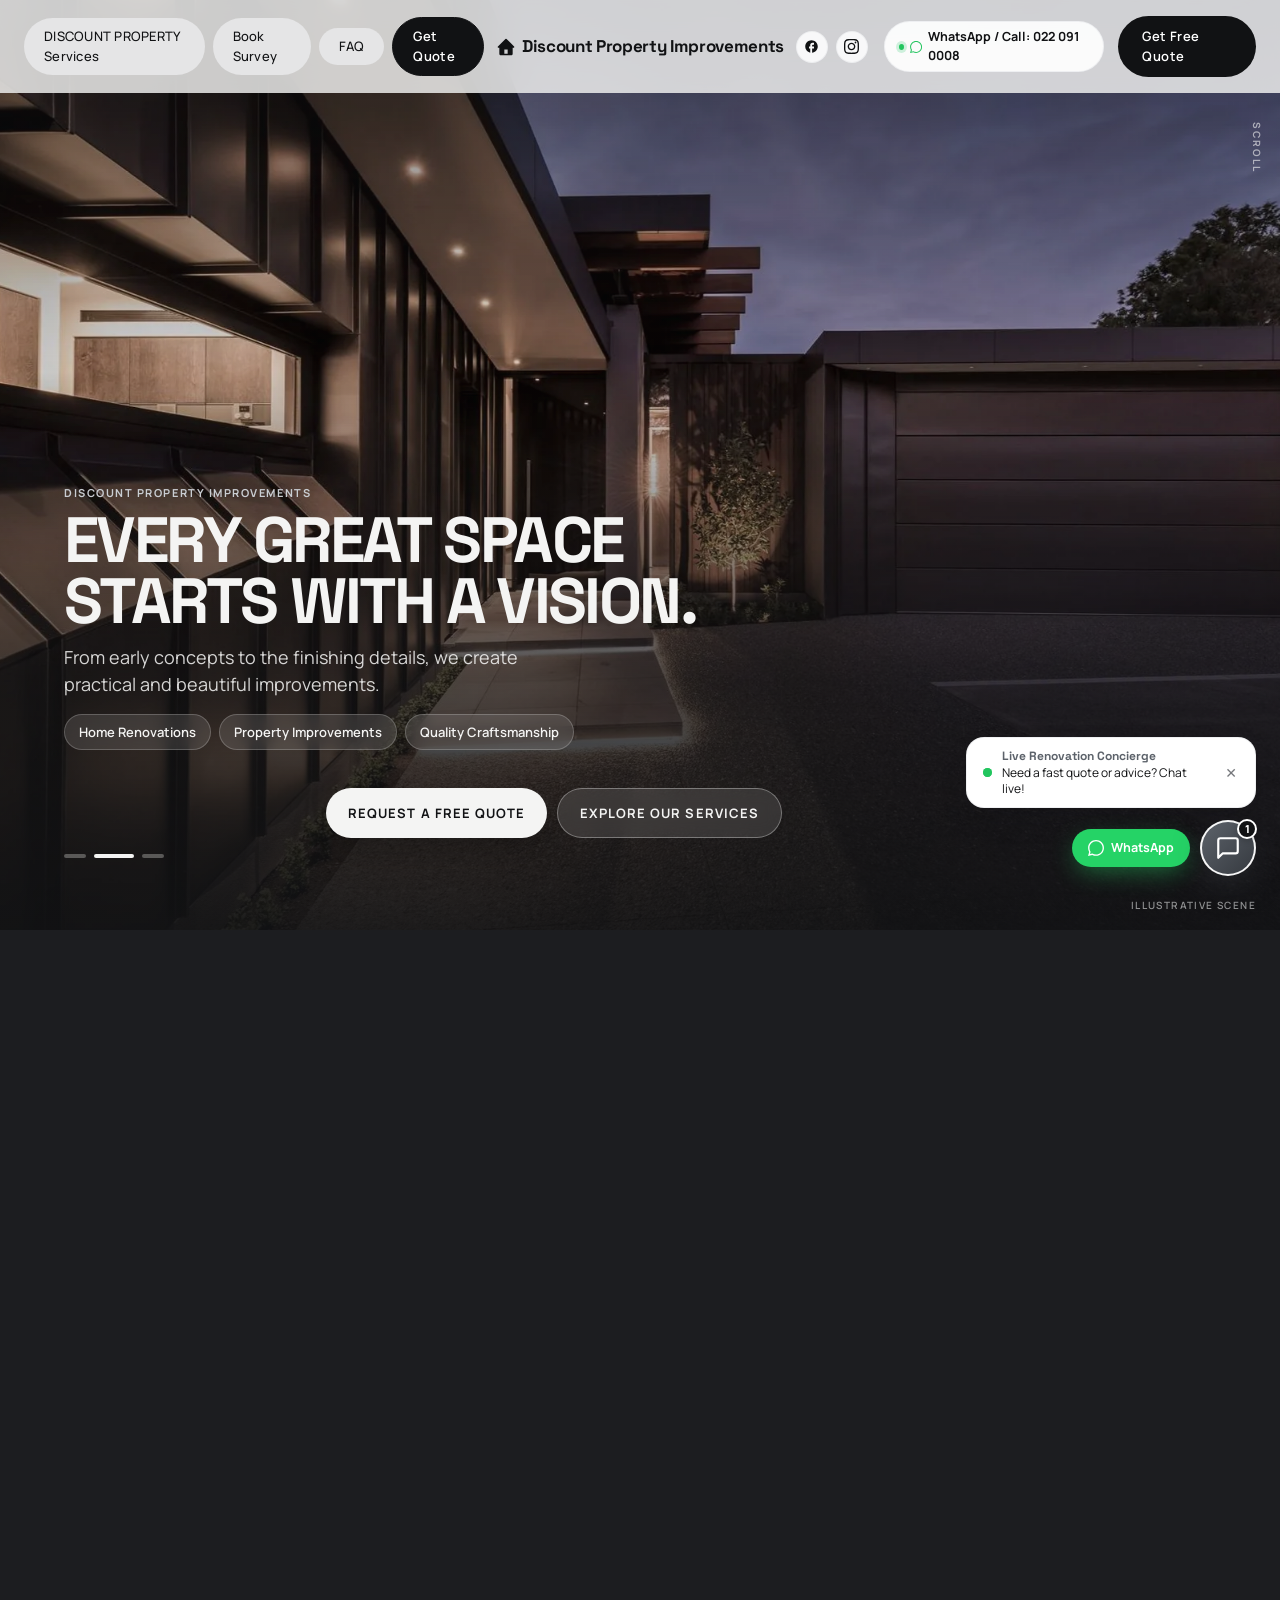
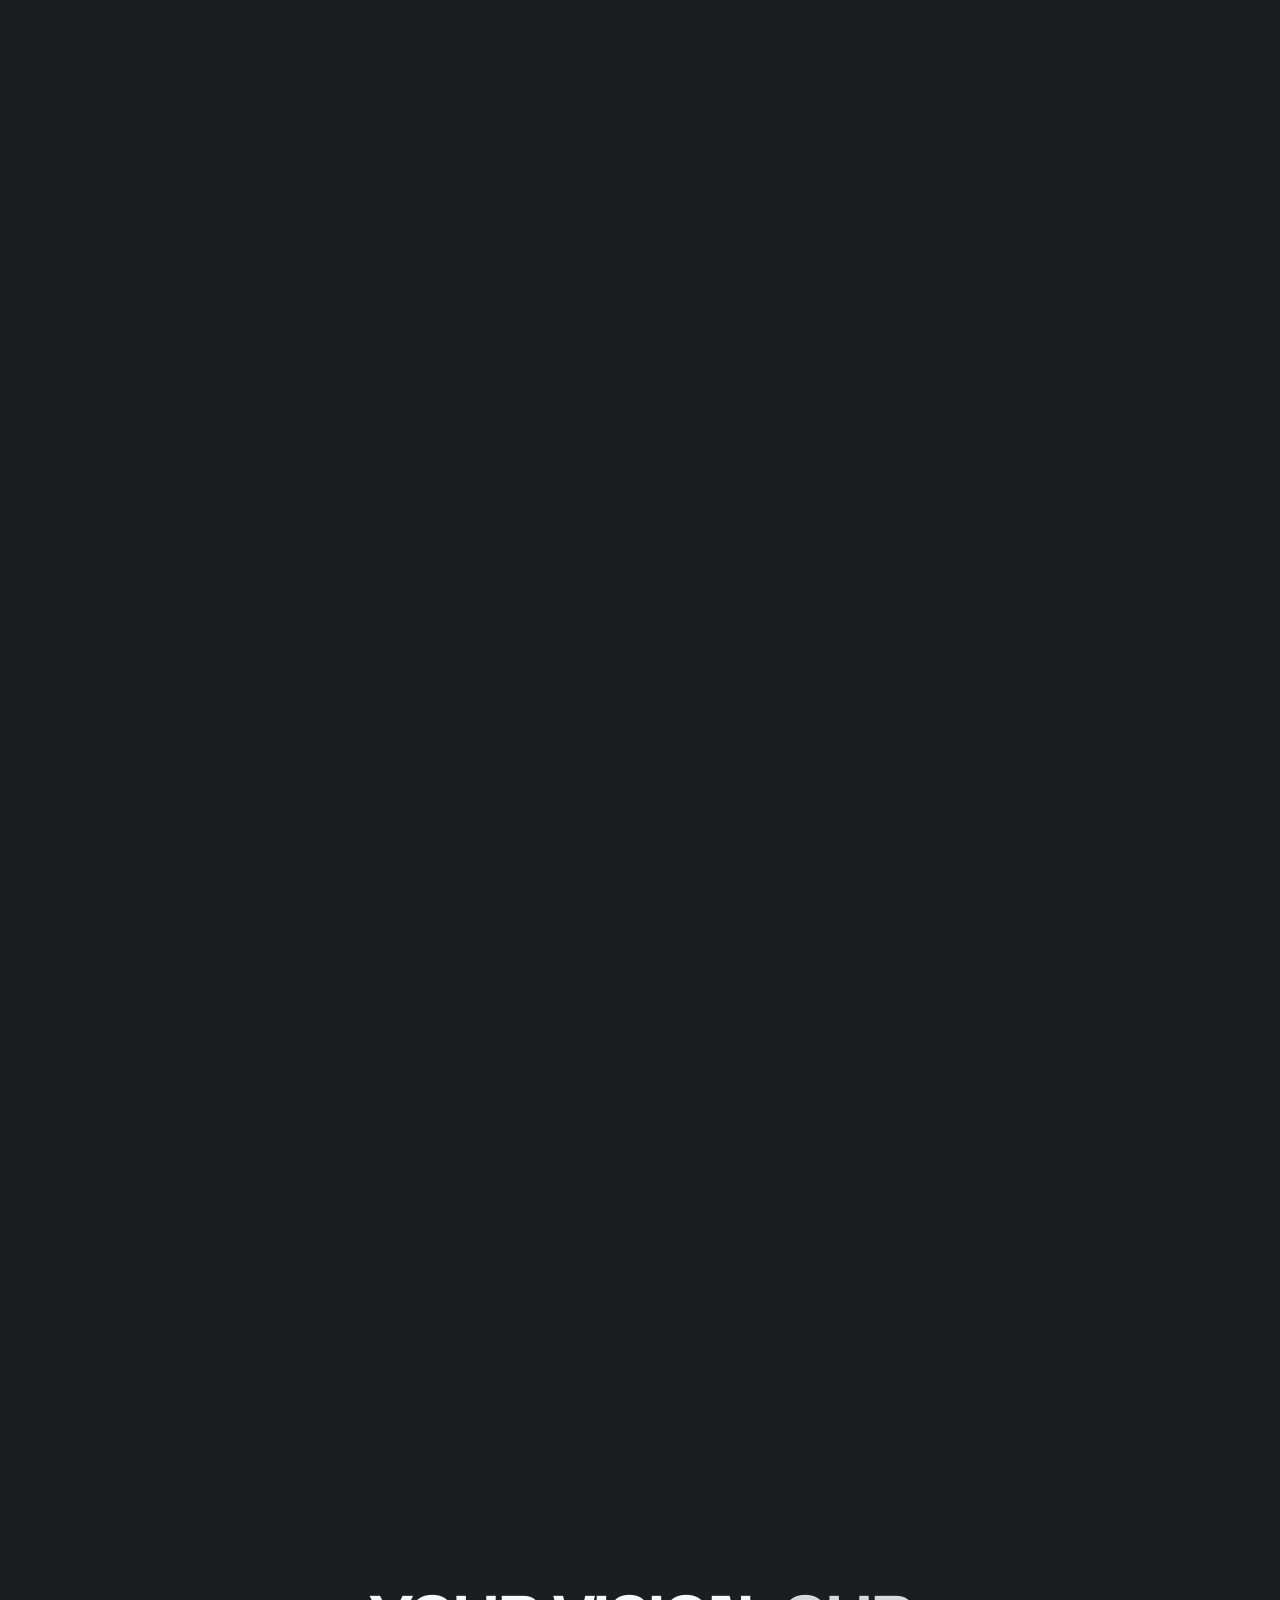
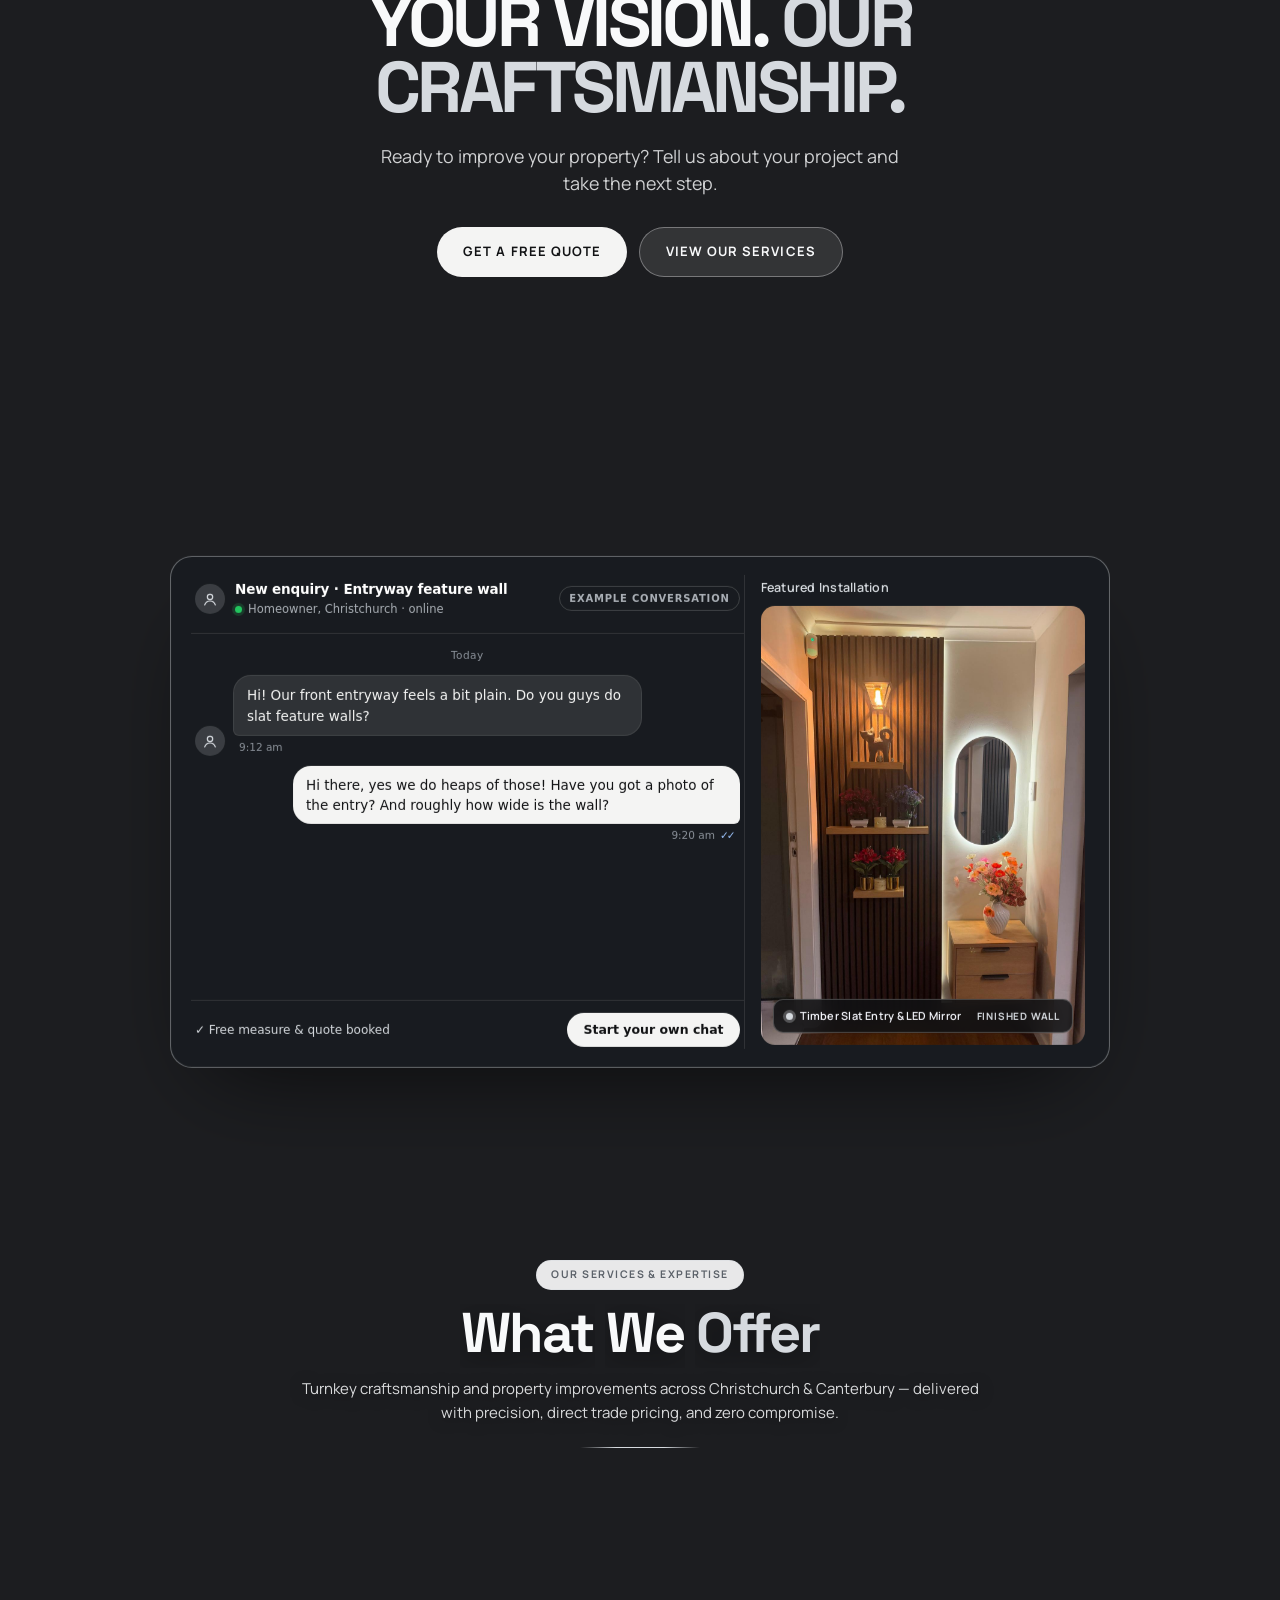
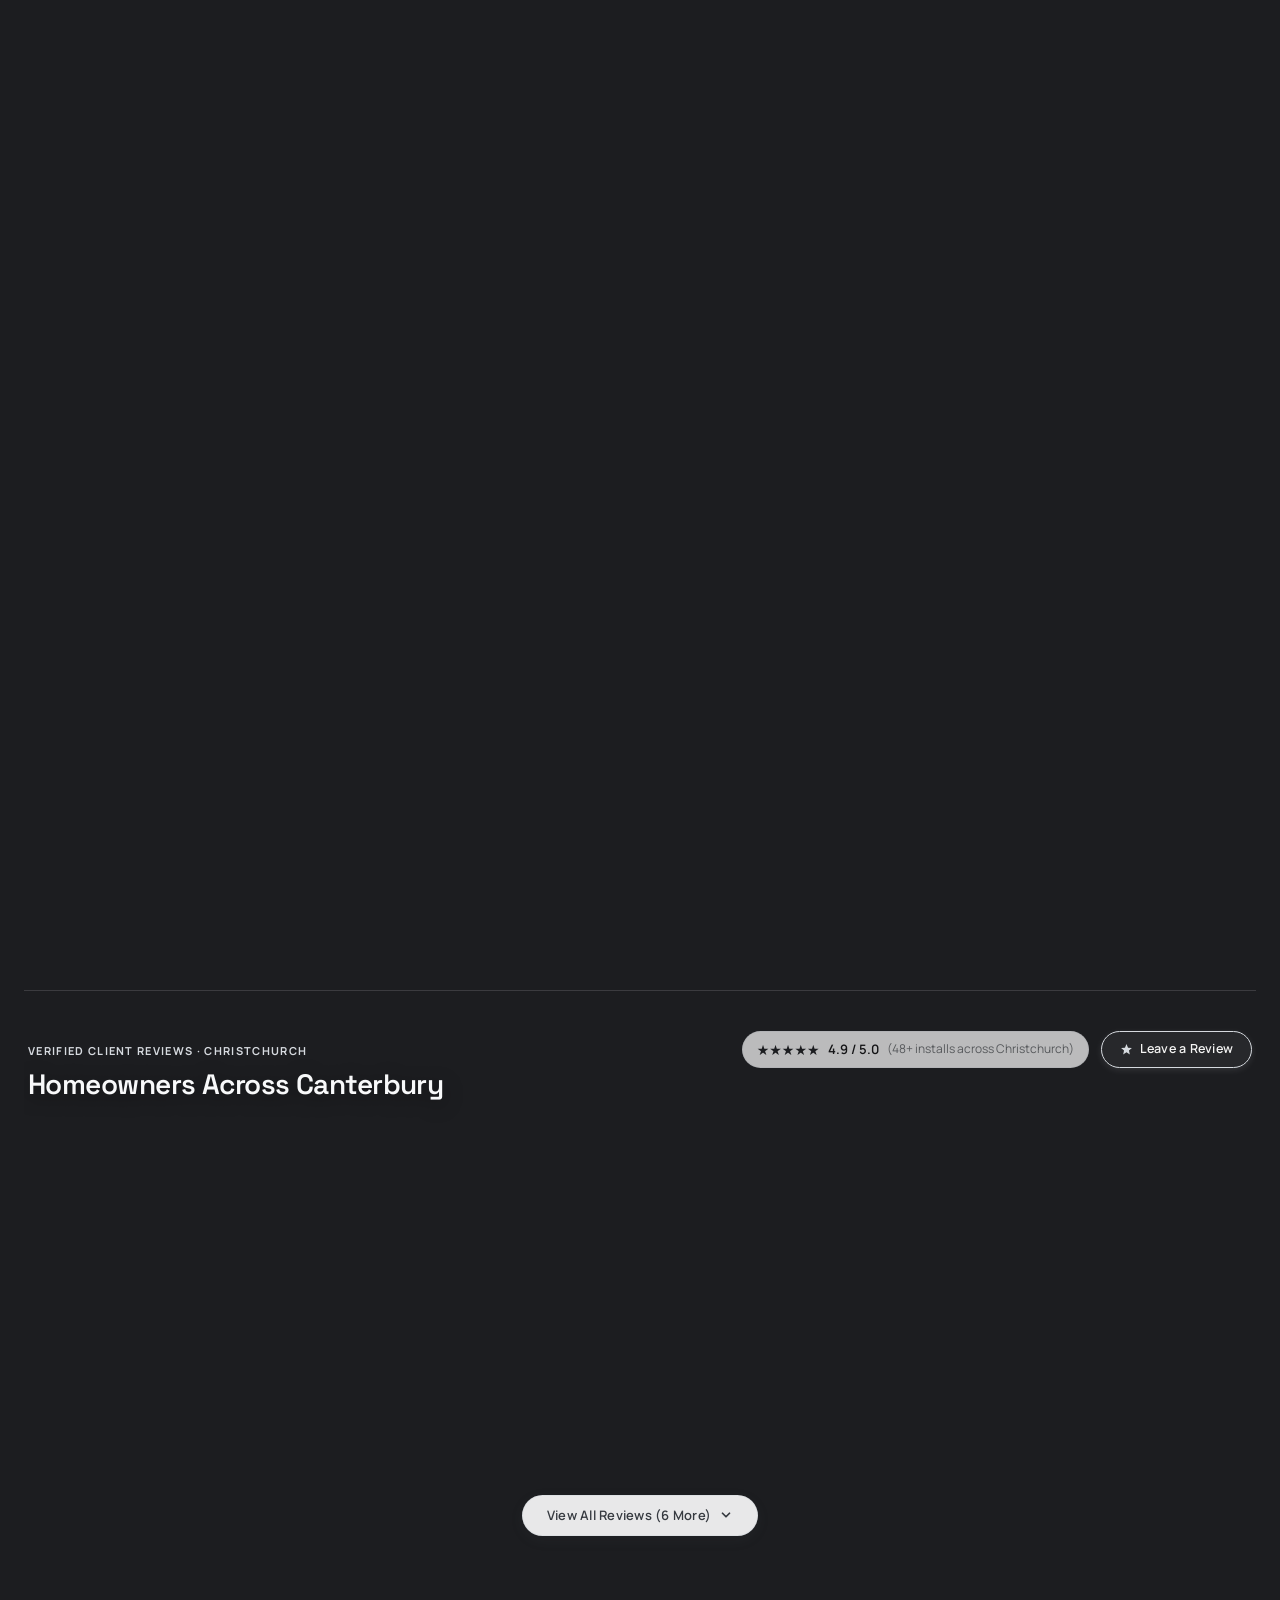
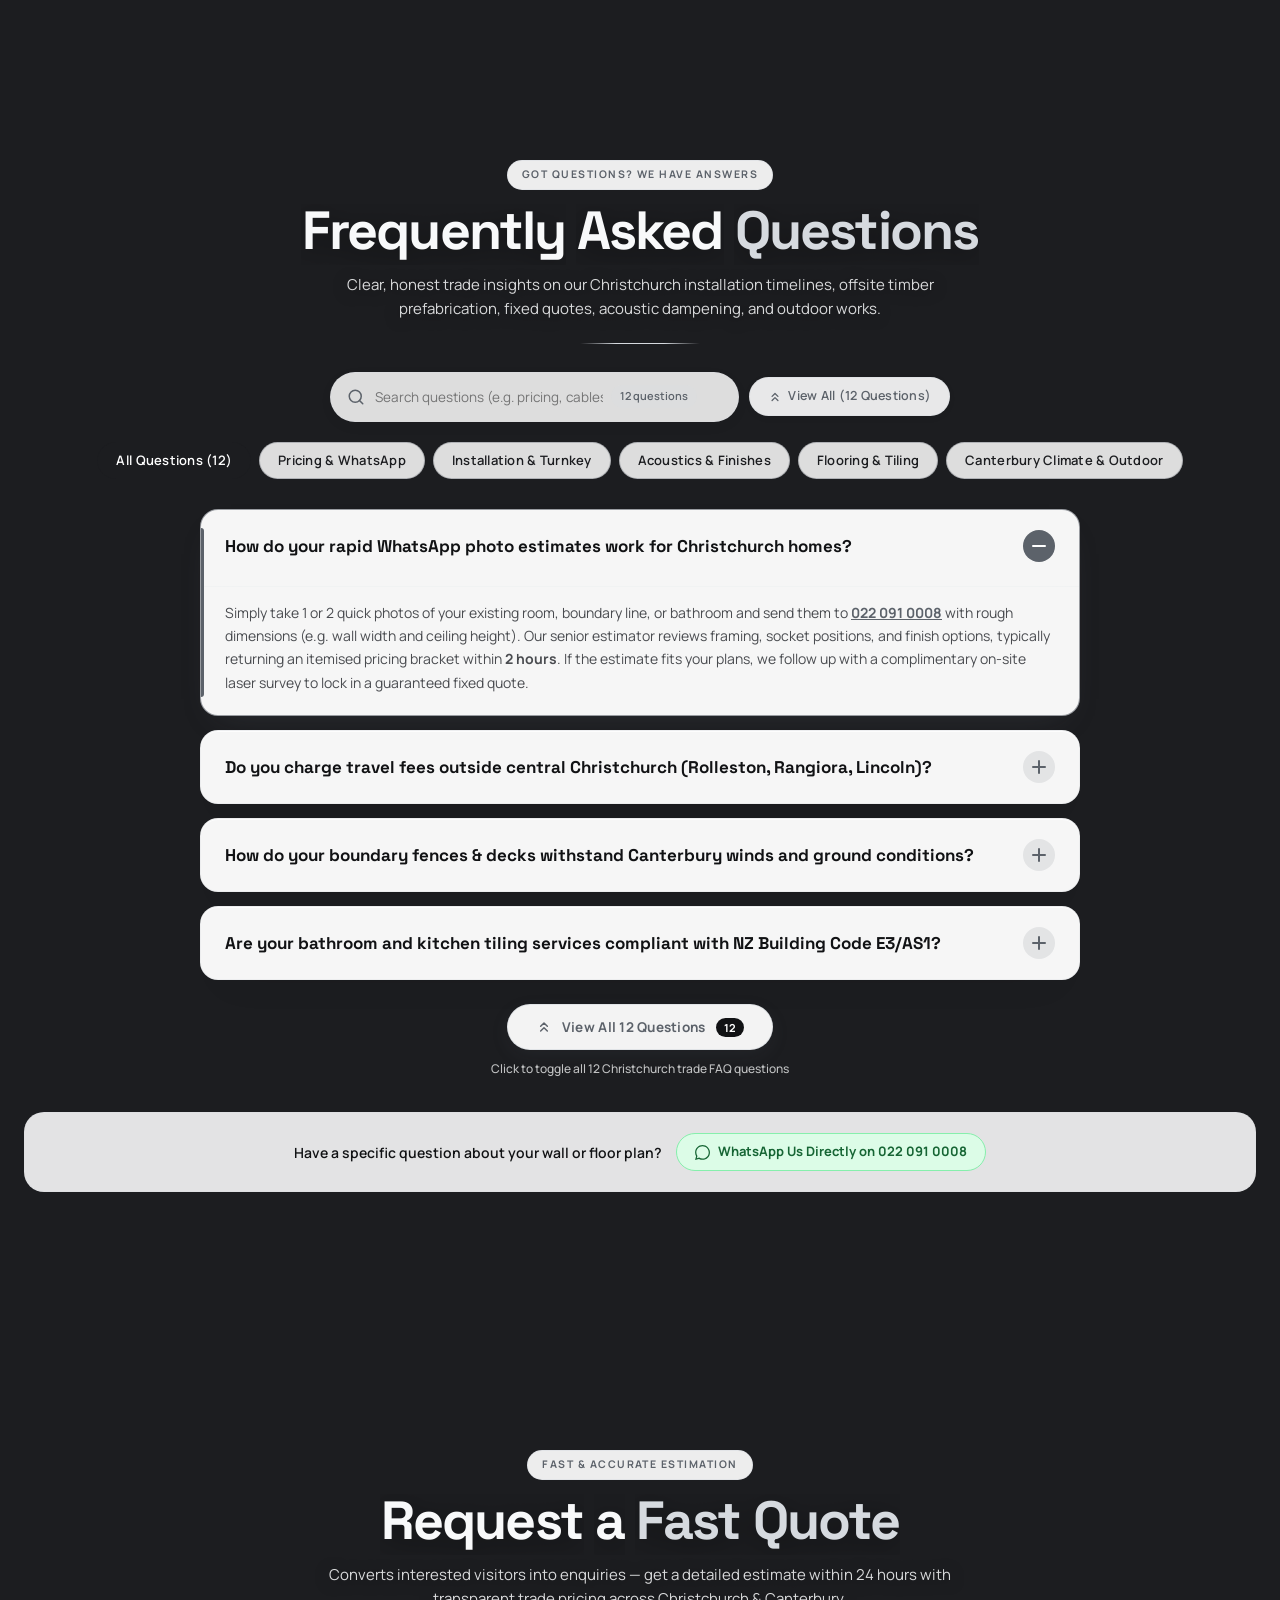
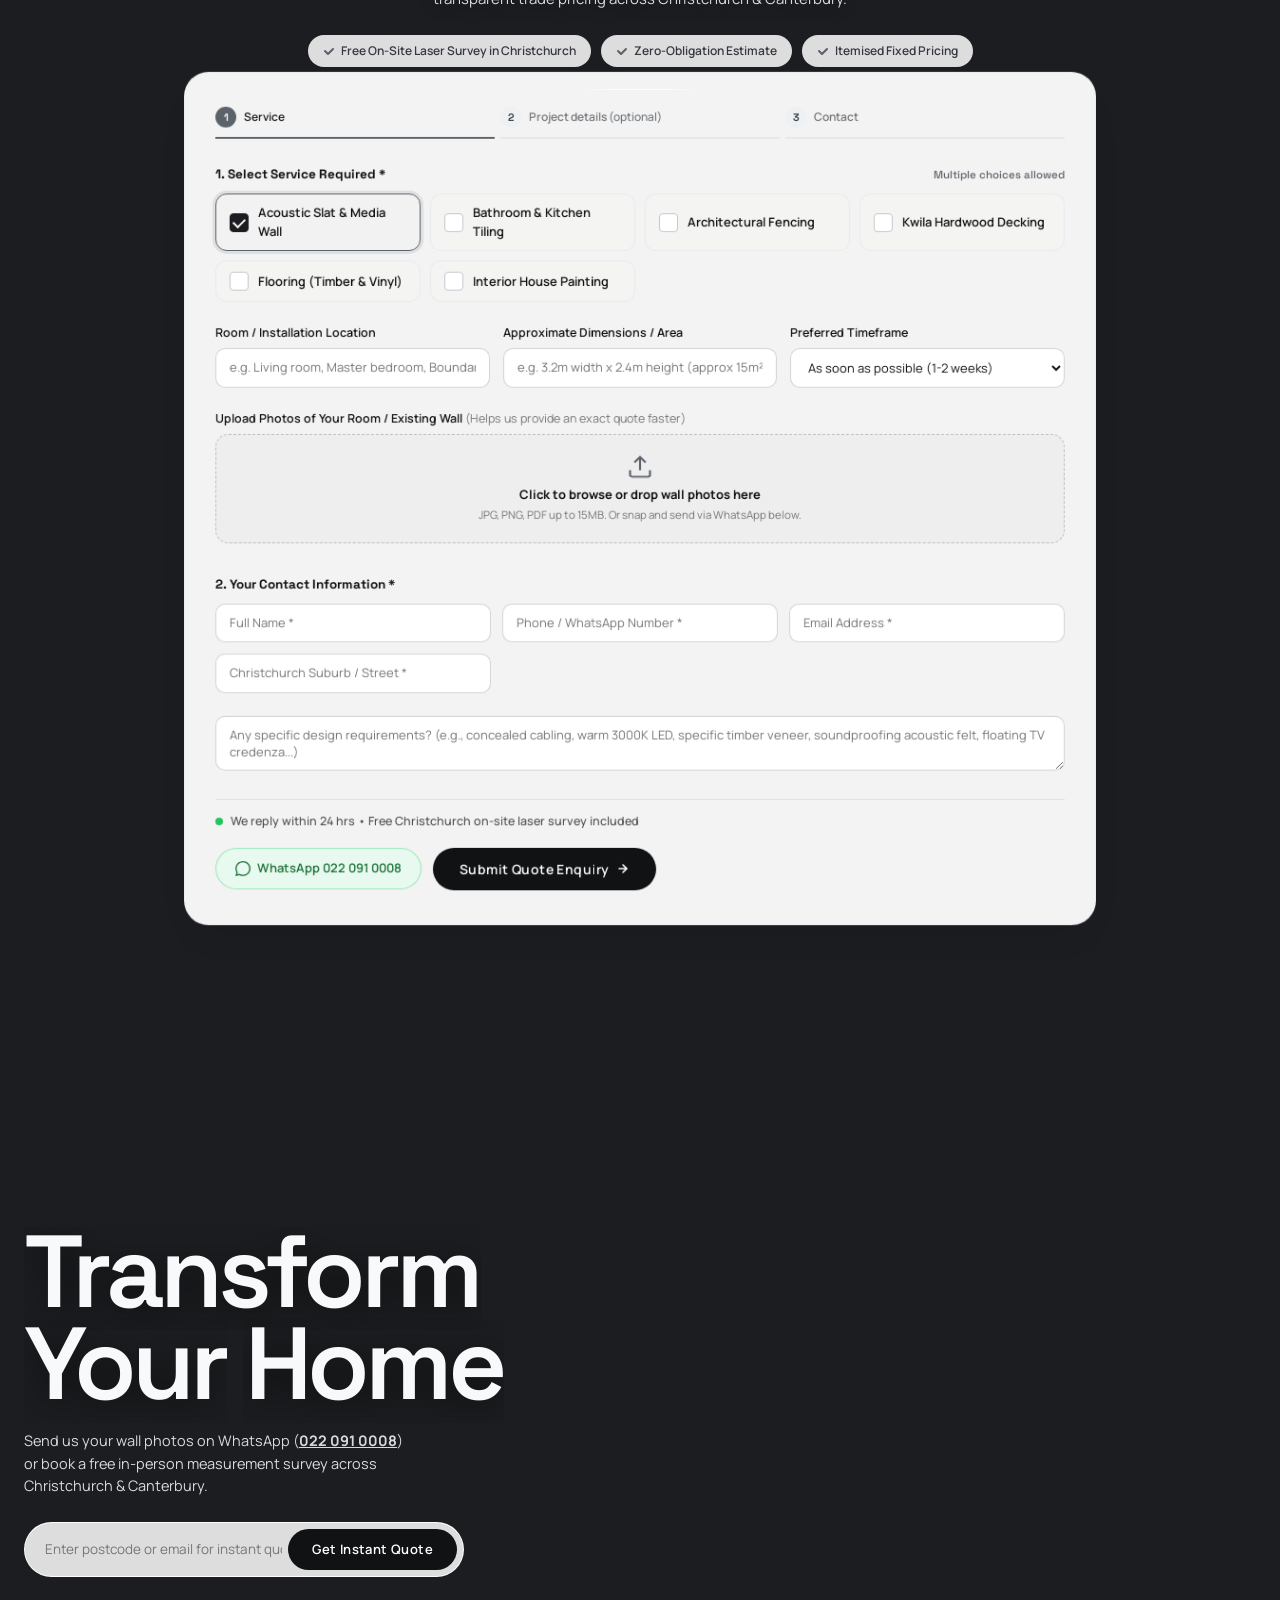
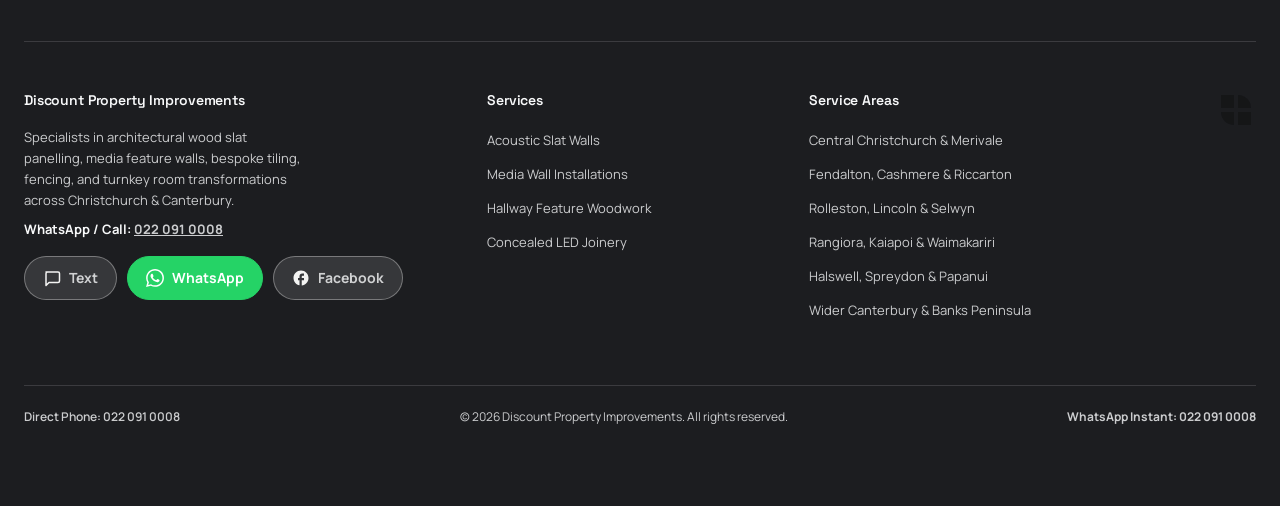
==== index.html @ 410a36ab "Computers: remove the two photo-only pauses in the scroll story The landing now fades into Plan & de" ====
<!DOCTYPE html>
<html lang="en"><head><meta charset="utf-8"/>
<title>Discount Property Improvements — Architectural Panelling &amp; Bespoke Renovations</title>
<meta content="Bespoke acoustic wood slatting, media feature walls, and turnkey room renovations across the South East." name="description"/>
<meta content="width=device-width, initial-scale=1" name="viewport"/>
<link href="https://fonts.googleapis.com" rel="preconnect"/>
<link crossorigin="" href="https://fonts.gstatic.com" rel="preconnect"/>
<link href="https://fonts.googleapis.com/css2?family=Space+Grotesk:wght@400;500;600;700&amp;family=Manrope:wght@300;400;500;600;700&amp;display=swap" rel="stylesheet"/>
<script>
/* Safety net, runs before anything else:
   - older browsers, low-memory phones and "data saver" mode get the simple version (no opening animation)
   - if the page scripts haven't started after 3.5 s, all hidden text is shown anyway */
(function () {
  var d = document.documentElement, n = navigator;
  var capable = !!(window.CSS && CSS.supports && CSS.supports('translate', '1px') && CSS.supports('position', 'sticky')
    && 'IntersectionObserver' in window && 'replaceChildren' in Element.prototype);
  var lowPower = (n.deviceMemory && n.deviceMemory <= 2) || (n.connection && n.connection.saveData);
  // phones & tablets (touch screens): the scroll-driven opening animation rewinds when a finger drifts while swiping,
  // so they always get the simple, fully working version. ?full forces the animation for testing.
  var touch = window.matchMedia && matchMedia('(pointer: coarse)').matches && !matchMedia('(any-pointer: fine)').matches;
  var forceFull = /[?&]full\b/.test(location.search);
  if (!forceFull && (!capable || lowPower || /[?&]simple\b/.test(location.search))) d.classList.add('simple-mode');
  // phones/tablets: auto-playing landing only. Computers: the same landing, then the scroll animation continues below it.
  else if (!forceFull) d.classList.add(touch ? 'touch-lite' : 'web-intro');
  setTimeout(function () { if (!d.classList.contains('motion-ready')) { d.classList.remove('js'); d.classList.add('motion-failed'); } }, 3500);
})();
</script>
<style>
    :root {
      --bg:#f8f9ff; --ink:#111214; --ink-2:#45474b; --brown:#1C1E21; --pill:#e6eefd;
      --line:rgba(17, 18, 20,.08); --glass:rgba(255,255,255,.68); --glass-b:rgba(255,255,255,.8);
      --r-xl:34px; --ease:cubic-bezier(.22,1,.36,1); --ease-io:cubic-bezier(.65,0,.35,1);
    }
    * { box-sizing:border-box; margin:0; padding:0; }
    html, body {
      background: var(--bg);
      color: var(--ink);
      font-family: "Manrope", system-ui, sans-serif;
      font-weight: 400;
      line-height: 1.5;
      overflow-x: hidden;
      -webkit-font-smoothing: antialiased;
    }
    img, video { display:block; max-width:100%; }
    a { color:inherit; text-decoration:none; }
    button, input { font:inherit; }

    .wrap {
      width: 100%;
      max-width: 1440px;
      margin: 0 auto;
      padding: 0 24px;
    }

    /* ANIMATION + HEADING CSS */
    .js .rv { opacity:0; transform:translate3d(0,28px,0); filter:blur(8px); }
    .rv { transition:opacity 1.1s var(--ease),transform 1.1s var(--ease),filter 1.1s var(--ease); transition-delay:calc(var(--d,0) * 90ms + var(--base,0ms)); }
    .js .rv-scale { transform:scale(.96) translateY(24px); }
    .js .rv.in { opacity:1; transform:none; filter:none; }

    .split .w { display:inline-block; overflow:hidden; vertical-align:top; padding:0 .02em .12em; margin:0 -.02em -.12em; }
    .split .w>span { display:inline-block; will-change:transform; }
    .js .split .w>span { transform:translateY(110%) rotate(4deg); opacity:0; transition:transform 1.2s var(--ease),opacity 1.2s var(--ease); transition-delay:calc(var(--i) * 70ms + var(--base,0ms)); }
    .js .split.in .w>span { transform:none; opacity:1; }

    .h-display { font-family: "Space Grotesk", sans-serif; font-weight:600; font-size:clamp(46px,7.2vw,104px); line-height:.96; letter-spacing:-.04em; color:#111214; }
    .h-display .w>span { background:linear-gradient(180deg,#111214 0%,#363A40 100%); -webkit-background-clip:text; background-clip:text; -webkit-text-fill-color:transparent; color:transparent; }
    .h2 { font-family: "Space Grotesk", sans-serif; font-weight:600; font-size:clamp(32px,4.2vw,58px); line-height:1.02; letter-spacing:-.035em; margin-top:18px; color:#111214; }
    .h2 .lt { color:#75777b; font-weight:400; }
    .cta h2 { font-family: "Space Grotesk", sans-serif; font-weight:600; font-size:clamp(52px,8vw,120px); line-height:.9; letter-spacing:-.05em; color:#111214; }

    /* Lenis required CSS */
    html.lenis, html.lenis body { height:auto; }
    .lenis.lenis-smooth { scroll-behavior:auto!important; }
    .lenis.lenis-stopped { overflow:hidden; }

    .media { position:absolute; inset:0; width:100%; height:100%; object-fit:cover; }
    .media.kb { animation:kb 26s var(--ease-io) infinite alternate; }
    @keyframes kb { from{transform:scale(1.04)} to{transform:scale(1.12) translate3d(-1.5%,-1%,0)} }

    .ai-t { display:grid; }
    .ai-t>span { grid-area:1/1; }
    .ai-t .ghost { visibility:hidden; }

    @media (prefers-reduced-motion:reduce){
      *,*::before,*::after { animation:none!important; transition-duration:.01ms!important; transition-delay:0ms!important; }
      .js .rv,.js .split .w>span,.msg,.row { opacity:1!important; transform:none!important; filter:none!important; }
    }

    /* NAV */
    .nav {
      position: fixed; inset: 0 0 auto 0; z-index: 50; padding: 16px 0;
      transition: background .5s var(--ease), padding .5s var(--ease), box-shadow .5s var(--ease);
    }
    .nav.scrolled {
      background: rgba(248,249,255,.82);
      backdrop-filter: blur(18px) saturate(140%);
      -webkit-backdrop-filter: blur(18px) saturate(140%);
      padding: 10px 0;
      box-shadow: 0 1px 0 var(--line);
    }
    .nav .wrap {
      display: grid;
      grid-template-columns: 1fr auto 1fr;
      align-items: center;
    }
    .nav-l { display: flex; gap: 8px; align-items: center; }
    .pill {
      background: var(--pill);
      border-radius: 999px;
      padding: 9px 20px;
      font-size: 13px;
      font-weight: 500;
      letter-spacing: .02em;
      transition: background .2s, transform .2s;
      display: inline-flex;
      align-items: center;
      gap: 6px;
      color: #111214;
    }
    .pill:hover { background: #dbe3f1; transform: translateY(-1px); }

    .logo-box {
      display: flex;
      flex-direction: column;
      align-items: center;
      text-align: center;
      padding: 0 12px;
    }
    .logo-box strong {
      font-family: "Space Grotesk", sans-serif;
      font-size: 17px;
      font-weight: 700;
      letter-spacing: -.02em;
      color: #111214;
      line-height: 1.1;
      display: flex;
      align-items: center;
      gap: 6px;
    }
    .logo-box small {
      font-size: 10px;
      letter-spacing: .12em;
      text-transform: uppercase;
      color: #75777b;
      margin-top: 1px;
    }

    .nav-r { display: flex; justify-content: flex-end; align-items: center; gap: 14px; }
    .phone-pill {
      display: flex;
      align-items: center;
      gap: 6px;
      font-size: 12.5px;
      font-weight: 600;
      color: #111214;
      background: rgba(255,255,255,.75);
      border: 1px solid rgba(17, 18, 20,.08);
      padding: 8px 14px;
      border-radius: 999px;
    }
    .phone-pill span.dot {
      width: 6px; height: 6px; border-radius: 50%; background: #22c55e;
      box-shadow: 0 0 0 3px rgba(34,197,94,.2);
    }
    .btn-dark {
      background: #111214;
      color: #ffffff;
      border-radius: 999px;
      padding: 11px 24px;
      font-size: 13px;
      font-weight: 600;
      letter-spacing: .03em;
      border: 0;
      cursor: pointer;
      position: relative;
      overflow: hidden;
      isolation: isolate;
      display: inline-flex;
      align-items: center;
      justify-content: center;
      text-decoration: none;
      transition: transform .3s, box-shadow .3s, background .3s;
    }
    .btn-dark::before {
      content: "";
      position: absolute;
      inset: 0;
      background: linear-gradient(120deg, transparent 30%, rgba(255,255,255,.24) 50%, transparent 70%);
      transform: translateX(-120%);
      z-index: -1;
      transition: transform .9s var(--ease);
    }
    .btn-dark:hover::before { transform: translateX(120%); }
    .btn-dark:hover {
      background: #1C1E21;
      transform: translateY(-2px);
      box-shadow: 0 12px 28px -12px rgba(17, 18, 20,.5);
    }

    .burger {
      display: none;
      width: 42px; height: 42px;
      border-radius: 50%;
      background: var(--pill);
      border: 0;
      flex-direction: column;
      align-items: center;
      justify-content: center;
      gap: 5px;
      cursor: pointer;
    }
    .burger i {
      width: 16px; height: 1.5px;
      background: var(--ink);
      transition: transform .3s var(--ease);
      display: block;
    }
    body.menu-open .burger i:first-child { transform: translateY(3.25px) rotate(45deg); }
    body.menu-open .burger i:last-child { transform: translateY(-3.25px) rotate(-45deg); }

    .mmenu {
      position: fixed; inset: 0; z-index: 40;
      background: rgba(248,249,255,.96);
      backdrop-filter: blur(20px);
      -webkit-backdrop-filter: blur(20px);
      display: flex; flex-direction: column; align-items: center; justify-content: center;
      gap: 20px;
      opacity: 0; pointer-events: none;
      transition: opacity .5s;
    }
    body.menu-open .mmenu { opacity: 1; pointer-events: auto; }
    .mmenu a {
      font-family: "Space Grotesk", sans-serif;
      font-size: 30px; letter-spacing: -.03em;
      opacity: 0; transform: translateY(16px);
      transition: opacity .4s var(--ease), transform .4s var(--ease);
    }
    body.menu-open .mmenu a:nth-child(1) { opacity: 1; transform: none; transition-delay: 0s; }
    body.menu-open .mmenu a:nth-child(2) { opacity: 1; transform: none; transition-delay: .06s; }
    body.menu-open .mmenu a:nth-child(3) { opacity: 1; transform: none; transition-delay: .12s; }
    body.menu-open .mmenu a:nth-child(4) { opacity: 1; transform: none; transition-delay: .18s; }

    /* SECTION 1 — HERO */
    .hero { padding-top: 118px; }
    .hero-head { text-align: center; padding: 0 16px; }
    .hero-sub {
      font-size: clamp(16px, 1.4vw, 20px);
      color: var(--ink-2);
      margin-top: 20px;
      max-width: 680px;
      margin-left: auto;
      margin-right: auto;
    }
    .hero-card {
      position: relative;
      margin-top: 34px;
      border-radius: 34px;
      overflow: hidden;
      height: clamp(680px, 46vw, 860px);
      background: #D8DADD;
      box-shadow: 0 40px 80px -50px rgba(24, 26, 29,.35);
    }
    .shade {
      position: absolute; inset: 0;
      background: radial-gradient(60% 70% at 50% 55%, rgba(248,249,255,.22), transparent 70%);
      pointer-events: none;
    }
    .studio {
      position: absolute; left: 50%; top: 50%;
      transform: translate(-50%, -50%);
      width: min(940px, 78%);
      display: grid;
      grid-template-columns: 1.6fr 1fr;
      border-radius: 26px;
      background: rgba(248,245,240,.68);
      backdrop-filter: blur(28px) saturate(140%);
      -webkit-backdrop-filter: blur(28px) saturate(140%);
      border: 1px solid rgba(255,255,255,.8);
      box-shadow: 0 30px 60px -30px rgba(17, 18, 20,.28), inset 0 1px 0 rgba(255,255,255,.8);
      overflow: hidden;
      z-index: 2;
    }
    .chat {
      padding: 24px 26px;
      display: flex; flex-direction: column; gap: 12px;
    }
    .chat-top {
      font-size: 11.5px; text-transform: uppercase; letter-spacing: .09em; color: #3C3E41;
      display: flex; align-items: center; gap: 6px; font-weight: 600;
    }
    .bubble {
      align-self: flex-end;
      max-width: 78%;
      background: rgba(255,255,255,.94);
      border-radius: 16px;
      padding: 10px 14px;
      font-size: 12.5px;
      line-height: 1.45;
      color: #111214;
      box-shadow: 0 6px 18px -10px rgba(17, 18, 20,.18);
    }
    .ai {
      display: flex; flex-direction: column; gap: 6px;
      max-width: 86%; font-size: 12.5px; line-height: 1.5; color: #26282B;
    }
    .ai-ic {
      width: 22px; height: 22px; border-radius: 50%;
      background: #111214; color: #fff;
      display: grid; place-items: center;
    }
    .ai-ic svg { width: 12px; height: 12px; fill: currentColor; }

    .msg {
      opacity: 0; transform: translateY(12px) scale(.98);
      transition: opacity .8s var(--ease), transform .8s var(--ease);
    }
    .msg.show { opacity: 1; transform: none; }

    .typing {
      display: inline-flex; gap: 4px; padding: 6px 0; align-self: flex-start;
    }
    .typing i {
      width: 5px; height: 5px; border-radius: 50%; background: #5B5D60;
      animation: dot 1.2s infinite ease-in-out;
    }
    .typing i:nth-child(2) { animation-delay: .15s; }
    .typing i:nth-child(3) { animation-delay: .3s; }
    @keyframes dot { 0%,80%,100%{opacity:.25;transform:none} 40%{opacity:1;transform:translateY(-3px)} }

    .cd {
      margin-top: auto;
      display: flex; justify-content: space-between; align-items: flex-end;
      gap: 20px; padding-top: 8px;
    }
    .cd small {
      display: block; font-size: 10.5px; text-transform: uppercase; letter-spacing: .08em; color: #5B5D60; font-weight: 600;
    }
    .cd strong {
      display: block; font-family: "Space Grotesk", sans-serif; font-weight: 600; font-size: clamp(17px, 1.6vw, 22px); letter-spacing: -.02em; margin-top: 2px;
    }
    .slider {
      width: 48%; min-width: 140px; text-align: right;
    }
    .slider small { font-size: 11px; text-transform: none; color: #4C4E51; font-weight: 500; }
    .slider .track {
      position: relative; height: 8px; border-radius: 99px;
      background: rgba(17, 18, 20,.1); margin-top: 8px;
    }
    .slider .track b {
      position: absolute; left: 0; top: 0; bottom: 0; width: 0;
      border-radius: 99px;
      background: linear-gradient(90deg, #D6DADF, #5C626A);
      transition: width 1.8s var(--ease);
    }
    .slider .track b::after {
      content: "";
      position: absolute; right: -9px; top: 50%; transform: translateY(-50%);
      width: 18px; height: 18px; border-radius: 50%;
      background: #fff; border: 2px solid #5C626A;
      box-shadow: 0 4px 10px rgba(0,0,0,.15);
    }

    .prod {
      padding: 16px;
      border-left: 1px solid rgba(255,255,255,.6);
      display: flex; flex-direction: column; gap: 10px;
    }
    .prod > span { font-size: 12.5px; font-weight: 600; color: #2C2E31; }
    #hero-fig {
      position: relative; flex: 1; border-radius: 16px; overflow: hidden; min-height: 240px;
    }
    #hero-fig img {
      position: absolute; inset: 0; width: 100%; height: 100%; object-fit: cover;
      transform: scale(1.15);
      transition: transform 2.4s var(--ease);
    }
    #hero-fig.in img { transform: scale(1); }
    #hero-fig::after {
      content: "";
      position: absolute; inset: 0;
      background: linear-gradient(110deg, transparent 40%, rgba(255,255,255,.45) 50%, transparent 60%);
      transform: translateX(-100%);
      transition: transform 1.6s var(--ease) 1.4s;
    }
    #hero-fig.in::after { transform: translateX(100%); }

    /* SECTION 2 — BENTO */
    .s-bento { padding-top: 120px; }
    .bento-shell {
      position: relative; border-radius: 34px; overflow: hidden; padding: 72px 40px 40px;
      isolation: isolate;
    }
    .bento-shell::before {
      content: "";
      position: absolute; inset: 0; z-index: -1;
      background: linear-gradient(180deg, rgba(230,238,253,.65) 0%, rgba(248,249,255,.1) 45%, rgba(248,249,255,.3) 100%);
    }
    .sec-head { text-align: center; }
    .eyebrow {
      display: inline-block; font-size: 10.5px; text-transform: uppercase; letter-spacing: .14em; font-weight: 600;
      background: rgba(255,255,255,.75); border: 1px solid rgba(255,255,255,.9);
      padding: 6px 14px; border-radius: 999px;
      backdrop-filter: blur(8px); -webkit-backdrop-filter: blur(8px);
      color: #111214;
    }
    .lead {
      max-width: 480px; margin: 16px auto 0; font-size: 14.5px; color: var(--ink-2); line-height: 1.55;
    }
    .bento {
      margin-top: 48px;
      display: grid;
      grid-template-columns: 1.25fr 1fr 1fr;
      gap: 14px;
    }
    .card {
      position: relative; border-radius: 24px; overflow: hidden;
      background: var(--glass);
      backdrop-filter: blur(22px) saturate(130%);
      -webkit-backdrop-filter: blur(22px) saturate(130%);
      border: 1px solid var(--glass-b);
      box-shadow: inset 0 1px 0 rgba(255,255,255,.8), 0 20px 40px -30px rgba(17, 18, 20,.2);
      transition: transform .7s var(--ease), box-shadow .7s var(--ease);
    }
    .card:hover {
      transform: translateY(-6px);
      box-shadow: inset 0 1px 0 rgba(255,255,255,.8), 0 30px 60px -30px rgba(17, 18, 20,.3);
    }
    .card h4 { font-family: "Space Grotesk", sans-serif; font-size: 17px; font-weight: 600; }
    .card p { font-size: 12.5px; line-height: 1.5; color: #45474b; margin-top: 6px; }
    .c-pad { padding: 14px; display: flex; flex-direction: column; min-height: 272px; }
    .txt { padding: 14px 6px 4px; }

    .card.c-big {
      grid-row: span 2; min-height: 560px; padding: 30px; color: #fff;
      display: flex; flex-direction: column; justify-content: space-between;
      background: #111214; border-color: rgba(255,255,255,.3);
    }
    .card.c-big > img {
      position: absolute; inset: 0; width: 100%; height: 100%; object-fit: cover; z-index: -2;
      transition: transform 1.6s var(--ease);
    }
    .card.c-big:hover > img { transform: scale(1.05); }
    .card.c-big::before {
      content: "";
      position: absolute; inset: 0; z-index: -1;
      background: linear-gradient(180deg, rgba(17, 18, 20,.75) 0%, rgba(17, 18, 20,.3) 30%, rgba(17, 18, 20,.1) 50%, rgba(17, 18, 20,.78) 100%);
    }
    .card.c-big h3 {
      font-family: "Space Grotesk", sans-serif; font-size: clamp(28px,2.5vw,36px); font-weight: 600; line-height: 1.1; letter-spacing: -.03em;
    }
    .card.c-big h3 span { opacity: .78; font-weight: 400; }
    .card.c-big .desc {
      font-size: 13px; opacity: .9; max-width: 320px; margin-top: 12px; color: #f8f9ff;
    }
    .avatars { display: flex; align-items: center; gap: 10px; font-size: 12px; }
    .av-group { display: flex; align-items: center; }
    .av-group img {
      width: 30px; height: 30px; border-radius: 50%; border: 2px solid #fff;
      margin-left: -8px; object-fit: cover;
    }
    .av-group img:first-child { margin-left: 0; }
    .btn-white {
      display: block; text-align: center; background: #fff; color: #111214; font-weight: 600;
      border-radius: 999px; padding: 12px; font-size: 13px; margin-top: 14px;
      transition: transform .2s, background .2s;
    }
    .btn-white:hover { transform: translateY(-2px); background: #f8f9ff; }

    .collage {
      flex: 1; display: grid; grid-template-columns: 1fr 1fr; gap: 6px; min-height: 140px;
      border-radius: 16px; overflow: hidden;
    }
    .collage img {
      width: 100%; height: 100%; object-fit: cover; border-radius: 12px;
      transition: transform 1.2s var(--ease);
    }
    .card:hover .collage img { transform: scale(1.05); }

    .gauge {
      position: relative; flex: 1; display: grid; place-items: center; min-height: 150px;
    }
    .gauge .val {
      position: absolute; top: 50%; left: 50%; transform: translate(-50%, -20%);
      font-family: "Space Grotesk", sans-serif; font-size: 32px; font-weight: 600; letter-spacing: -.03em;
    }
    .gauge .ends {
      position: absolute; bottom: 6px; left: 12px; right: 12px;
      display: flex; justify-content: space-between;
      font-size: 10.5px; color: #75777b; font-weight: 500;
    }

    .rows {
      flex: 1; display: flex; flex-direction: column; gap: 6px; padding: 6px;
    }
    .row {
      display: flex; align-items: center; gap: 10px;
      background: rgba(255,255,255,.75); border-radius: 12px; padding: 8px; font-size: 11.5px;
      opacity: 0; transform: translateX(-14px);
      transition: opacity .8s var(--ease), transform .8s var(--ease);
      transition-delay: calc(var(--i) * 140ms + 400ms);
    }
    .in .row { opacity: 1; transform: none; }
    .row img { width: 36px; height: 36px; border-radius: 8px; object-fit: cover; flex-shrink: 0; }
    .row b { font-size: 12px; font-weight: 600; display: block; }
    .row em { font-style: normal; font-size: 10.5px; color: #75777b; display: block; }
    .row .ok {
      width: 18px; height: 18px; border-radius: 50%; background: #111214;
      display: grid; place-items: center; margin-left: auto; flex-shrink: 0;
    }
    .row .ok svg { width: 9px; height: 9px; }

    .insight {
      position: relative; flex: 1; border-radius: 16px; overflow: hidden; min-height: 150px;
    }
    .insight img {
      position: absolute; inset: 0; width: 100%; height: 100%; object-fit: cover; object-position: 50% 50%;
      transition: transform 1.2s var(--ease);
    }
    .card:hover .insight img { transform: scale(1.06); }
    .chip {
      position: absolute; top: 10px; right: 10px;
      background: rgba(255,255,255,.9);
      backdrop-filter: blur(10px); -webkit-backdrop-filter: blur(10px);
      border-radius: 12px; padding: 8px 12px; font-size: 10.5px; font-weight: 600;
      display: flex; align-items: center; gap: 8px;
      box-shadow: 0 8px 20px -10px rgba(17, 18, 20,.2);
      animation: float 6s ease-in-out infinite;
    }
    @keyframes float { 0%,100%{transform:translateY(0)} 50%{transform:translateY(-6px)} }
    .chip .dot {
      width: 8px; height: 8px; border-radius: 50%; background: #22c55e;
      box-shadow: 0 0 0 4px rgba(34,197,94,.2);
    }

    /* SECTION 3 — ESTIMATOR & PRODUCTION */
    .s-prod { padding-top: 120px; }
    .prod-shell {
      position: relative; border-radius: 34px; overflow: hidden; padding: 72px 40px 0;
      background: linear-gradient(180deg, #EBEDF0 0%, #E1E3E6 30%, #e2eaf5 70%, #d4e2f3 100%);
    }
    .prod-shell::before {
      content: "";
      position: absolute; left: 50%; top: 40%; transform: translateX(-50%);
      width: 720px; height: 720px; border-radius: 50%;
      background: radial-gradient(circle, rgba(214, 218, 223,.25), transparent 65%);
      filter: blur(20px); pointer-events: none;
    }
    .stage {
      position: relative; margin-top: 30px;
      display: grid; grid-template-columns: 1fr 1.05fr 1fr; align-items: end; gap: 20px;
    }
    .stage .col {
      display: flex; flex-direction: column; gap: 14px; padding-bottom: 48px;
    }
    .g-card {
      background: rgba(255,255,255,.72);
      backdrop-filter: blur(20px); -webkit-backdrop-filter: blur(20px);
      border: 1px solid rgba(255,255,255,.9);
      border-radius: 20px; padding: 18px;
      box-shadow: 0 20px 40px -30px rgba(17, 18, 20,.2);
      transition: transform .6s var(--ease), box-shadow .6s var(--ease);
    }
    .g-card:hover { transform: translateY(-4px); }
    .g-card .lbl { font-size: 10px; text-transform: uppercase; letter-spacing: .12em; color: #75777b; font-weight: 600; }
    .g-card h5 { font-family: "Space Grotesk", sans-serif; font-size: 17px; font-weight: 600; letter-spacing: -.01em; }
    .g-card em { font-style: normal; font-size: 11.5px; color: #75777b; }

    .thumbs {
      display: grid; grid-template-columns: repeat(3, 1fr); gap: 6px; margin-top: 12px;
    }
    .thumbs img {
      width: 100%; aspect-ratio: 1; object-fit: cover; border-radius: 10px;
    }
    .g-foot {
      display: flex; justify-content: space-between; align-items: center; margin-top: 12px;
      font-size: 12px; font-weight: 500; color: #111214;
    }
    .g-foot .cir {
      width: 22px; height: 22px; border-radius: 50%; background: #D6DADF;
      display: grid; place-items: center;
    }
    .g-foot .cir svg { width: 10px; height: 10px; }

    .g-card.build ul {
      list-style: none; margin-top: 12px; display: flex; flex-direction: column; gap: 9px;
    }
    .g-card.build ul li {
      display: flex; justify-content: space-between; font-size: 12px;
    }
    .g-card.build ul li span.l {
      color: #45474b; display: flex; align-items: center; gap: 8px;
    }
    .g-card.build ul li span.l svg { width: 14px; height: 14px; }
    .g-card.build ul li span.v { font-weight: 600; color: #111214; }
    .bar {
      margin-top: 14px; display: flex; align-items: center; gap: 10px; font-size: 11px; color: #75777b;
    }
    .bar .t {
      flex: 1; height: 6px; background: rgba(17, 18, 20,.08); border-radius: 99px; overflow: hidden;
    }
    .bar .t b {
      display: block; height: 100%; background: linear-gradient(90deg, #D6DADF, #5C626A);
      width: 0; transition: width 2.4s var(--ease) .5s;
    }
    .in .bar .t b { width: 78%; }

    .hand {
      position: relative; align-self: end; height: 640px; border-radius: 24px 24px 0 0; overflow: hidden;
      mask-image: linear-gradient(180deg, transparent 0%, #000 12%, #000 100%);
      -webkit-mask-image: linear-gradient(180deg, transparent 0%, #000 12%, #000 100%);
    }
    .hand img {
      position: absolute; left: 0; top: 0; width: 100%; height: 115%; object-fit: cover;
      will-change: transform;
    }

    .hero-vis { display: flex; gap: 12px; margin-top: 12px; }
    .hero-vis img {
      width: 86px; height: 106px; border-radius: 12px; flex: none; object-fit: cover;
    }
    ul.checks {
      list-style: none; margin-top: 8px; display: flex; flex-direction: column; gap: 5px;
      font-size: 11.5px; color: #45474b;
    }
    ul.checks li { display: flex; align-items: center; gap: 7px; }
    ul.checks li .dot {
      width: 6px; height: 6px; border-radius: 50%; background: #22c55e; flex: none;
    }
    .view {
      display: flex; justify-content: space-between; align-items: center;
      border-top: 1px solid var(--line); margin-top: 14px; padding-top: 12px; font-size: 12.5px; font-weight: 600;
      cursor: pointer; color: #111214;
    }
    .view svg { transition: transform .3s var(--ease); }
    .view:hover svg { transform: translateX(4px); }

    .match-row { display: flex; gap: 12px; align-items: center; margin-top: 12px; }
    .ring { position: relative; width: 62px; height: 62px; flex: none; }
    .ring span {
      position: absolute; inset: 0; display: flex; align-items: center; justify-content: center;
      font-family: "Space Grotesk", sans-serif; font-size: 13px; font-weight: 600; white-space: nowrap;
    }

    /* SECTION 4 — CTA + FOOTER */
    .s-foot { padding-top: 120px; }
    .cta {
      position: relative; border-radius: 34px; overflow: hidden; min-height: 460px; padding: 56px;
      display: flex; flex-direction: column; justify-content: flex-end;
      isolation: isolate;
      background: #DDDFE2;
    }
    .cta::before {
      content: "";
      position: absolute; inset: 0; z-index: -1;
      background: linear-gradient(90deg, rgba(248,249,255,.85) 0%, rgba(248,249,255,.45) 45%, transparent 70%);
    }
    .cta p { max-width: 380px; margin-top: 20px; font-size: 14.5px; color: #111214; line-height: 1.55; }
    form.sub {
      margin-top: 24px; display: flex; align-items: center; gap: 6px; max-width: 440px;
      background: rgba(255,255,255,.85);
      backdrop-filter: blur(16px); -webkit-backdrop-filter: blur(16px);
      border: 1px solid rgba(255,255,255,.95);
      border-radius: 999px; padding: 6px 6px 6px 20px;
      transition: box-shadow .3s;
    }
    form.sub:focus-within { box-shadow: 0 0 0 4px rgba(17, 18, 20,.08); }
    form.sub input {
      flex: 1; min-width: 0; border: 0; background: transparent; outline: none; font-size: 13.5px;
      color: var(--ink);
    }
    form.sub input::placeholder { color: #75777b; }

    .foot { padding: 72px 0 28px; }
    .foot-grid {
      display: grid; grid-template-columns: 1.6fr repeat(3, 1fr) auto; gap: 32px;
    }
    .foot-grid h6 { font-family: "Space Grotesk", sans-serif; font-size: 14px; font-weight: 600; margin-bottom: 16px; color: var(--ink); letter-spacing: -.01em; }
    .foot-grid .about p { font-size: 13px; color: #45474b; max-width: 280px; line-height: 1.6; }
    .socials { display: flex; gap: 10px; margin-top: 24px; }
    .social-btn {
      width: 36px; height: 36px; border-radius: 50%; background: var(--pill);
      display: grid; place-items: center; transition: background .2s, transform .2s;
    }
    .social-btn:hover { background: #dbe3f1; transform: translateY(-3px); }
    .social-btn svg { width: 14px; height: 14px; fill: var(--ink); }

    .foot-grid ul { list-style: none; display: flex; flex-direction: column; gap: 10px; }
    .foot-grid ul li a {
      font-size: 13px; color: #45474b; position: relative; display: inline-block;
      transition: color .3s;
    }
    .foot-grid ul li a::after {
      content: ""; position: absolute; left: 0; right: 0; bottom: -2px; height: 1px;
      background: #111214; transform: scaleX(0); transform-origin: right;
      transition: transform .5s var(--ease);
    }
    .foot-grid ul li a:hover { color: #111214; }
    .foot-grid ul li a:hover::after { transform: scaleX(1); transform-origin: left; }

    .legal {
      display: flex; justify-content: space-between; gap: 16px;
      margin-top: 64px; padding-top: 22px; border-top: 1px solid var(--line);
      font-size: 12px; color: #75777b;
    }

    /* RESPONSIVE BREAKPOINTS */
    @media (max-width:1100px) {
      .studio { width: 90%; }
      .hero-card { height: 720px; }
      .bento { grid-template-columns: 1fr 1fr; }
      .card.c-big { grid-row: auto; grid-column: span 2; min-height: 480px; }
      .stage { grid-template-columns: 1fr 1fr; }
      .hand { grid-column: span 2; order: -1; height: 520px; max-width: 520px; width: 100%; justify-self: center; }
      .stage .col { padding-bottom: 0; }
      .stage .col:last-child { padding-bottom: 40px; }
      .foot-grid { grid-template-columns: repeat(3, 1fr); }
      .foot-grid .about { grid-column: span 3; }
    }

    @media (max-width:860px) {
      .nav-l, .phone-pill { display: none; }
      .burger { display: flex; }
      .nav .wrap { grid-template-columns: auto 1fr auto; }
      .logo-box { order: -1; align-items: flex-start; text-align: left; }
      .nav-r { gap: 10px; }
      .hero-card { height: auto; padding: 120px 14px 14px; }
      .studio { position: relative; left: auto; top: auto; transform: none; width: 100%; grid-template-columns: 1fr; }
      .prod { border-left: 0; border-top: 1px solid rgba(255,255,255,.55); padding: 16px; }
      #hero-fig { flex: none; min-height: 0; aspect-ratio: 16/10; }
      #hero-fig img { object-position: 50% 30%; }
    }

    @media (max-width:640px) {
      .wrap { padding: 0 16px; }
      .btn-dark { padding: 10px 18px; font-size: 12px; }
      .hero { padding-top: 96px; }
      .hero-card { border-radius: 24px; padding: 72px 10px 10px; }
      .studio { border-radius: 20px; }
      .chat { padding: 18px 16px; gap: 10px; }
      .bubble, .ai { max-width: 92%; font-size: 12px; }
      .cd strong { font-size: 18px; }
      .prod { padding: 12px 16px 16px; }
      #hero-fig { aspect-ratio: 4/3; }
      .cd { flex-direction: column; align-items: flex-start; }
      .slider { width: 100%; text-align: left; }
      .s-bento, .s-prod, .s-foot { padding-top: 80px; }
      .bento-shell, .prod-shell { padding: 48px 14px 14px; border-radius: 24px; }
      .prod-shell { padding-bottom: 0; }
      .bento { grid-template-columns: 1fr; }
      .card.c-big { grid-column: auto; min-height: 440px; padding: 22px; }
      .stage { grid-template-columns: 1fr; }
      .hand { grid-column: auto; height: 420px; }
      .cta { padding: 28px 20px; min-height: 460px; border-radius: 24px; }
      .cta::before {
        background: linear-gradient(180deg, rgba(248,249,255,.2) 0%, rgba(248,249,255,.65) 45%, rgba(248,249,255,.9) 100%);
      }
      .foot-grid { grid-template-columns: 1fr 1fr; }
      .foot-grid .about { grid-column: span 2; }
      .foot-grid .mark { display: none; }
      .legal { flex-direction: column; align-items: center; gap: 6px; margin-top: 40px; }
    }
</style>
<link href="assets/css/motion.css?v=cfd1a699" rel="stylesheet"/>
<link href="assets/css/cinema.css?v=2fc4157b" rel="stylesheet"/>
<link as="image" href="assets/img/cinema/house-steps.webp" rel="preload"/>

<style class="">
  @keyframes floatChatPill { 0%, 100% { transform: translateY(0); } 50% { transform: translateY(-4px); } }
  @keyframes scaleUpChat { from { opacity: 0; transform: scale(0.92) translateY(14px); } to { opacity: 1; transform: scale(1) translateY(0); } }
  @keyframes dotPulse { 0%, 80%, 100% { opacity: 0.2; transform: scale(0.8); } 40% { opacity: 1; transform: scale(1.2); } }
  .chat-chip-btn:hover { background: #E5E5E6 !important; transform: translateX(2px); }
</style>
</head><body class="" style="background: rgb(244, 244, 243); --bg: #F4F4F3; --pill: #E5E5E6;"><div aria-hidden="true" id="bgworld"><div class="bw-scene on" data-scene="facade"><img alt="" src="assets/img/cinema/house-facade.webp"/></div><div class="bw-scene" data-scene="street"><img alt="" src="assets/img/cinema/house-street.webp"/></div><div class="bw-scene" data-scene="steps"><img alt="" src="assets/img/cinema/house-steps.webp"/></div><div class="bw-scene" data-scene="interior"><img alt="" src="assets/img/photos/hallway-slat-wall.jpg"/></div><div class="bw-haze"></div><div class="bw-sweep"></div><div class="bw-tint"></div><canvas></canvas></div><svg aria-hidden="true" class="inline-defs-container" style="position:absolute;width:0;height:0;overflow:hidden"></svg>








<!-- FIXED NAV -->
<header class="nav" id="nav" style="background: rgba(244, 244, 243, 0.88); backdrop-filter: blur(18px);">
<div class="wrap">
<div class="nav-l">
<a class="pill" href="#services">DISCOUNT PROPERTY Services</a>
<a class="pill" href="#contact">Book Survey</a>
<a class="pill" href="#faq">FAQ</a><a class="pill" href="#quote" style="border: 1px solid rgba(214, 218, 223, 0.5); background: rgba(214, 218, 223, 0.12); color: rgb(92, 98, 106); font-weight: 600;">Get Quote</a></div>
<a aria-label="Discount Property Improvements" class="logo-box" href="#">
<strong>
<svg fill="#111214" height="20" viewbox="0 0 24 24" width="20"><path d="M3 13h1v7c0 1.1.9 2 2 2h12c1.1 0 2-.9 2-2v-7h1a1 1 0 0 0 .7-1.7l-9-9a1 1 0 0 0-1.4 0l-9 9A1 1 0 0 0 3 13zm7 7v-5h4v5h-4z"></path></svg>
          Discount Property Improvements
        </strong>
</a>
<div class="nav-r">
<div style="display: inline-flex; align-items: center; gap: 8px; margin-right: 2px;"><a aria-label="Facebook Profile" class="" href="https://www.facebook.com/share/1B6ze6Ntqr/?mibextid=wwXIfr" onmouseout="this.style.background='rgba(255, 255, 255, 0.85)'; this.style.transform='none';" onmouseover="this.style.background='rgba(214, 218, 223, 0.15)'; this.style.transform='translateY(-1px)';" rel="noopener noreferrer" style="width: 32px; height: 32px; border-radius: 50%; background: rgba(255, 255, 255, 0.85); border: 1px solid rgba(214, 218, 223, 0.35); display: flex; align-items: center; justify-content: center; color: rgb(17, 18, 20); text-decoration: none; transition: transform 0.2s, background 0.2s, border-color 0.2s; transform: none;" target="_blank" title="Facebook Profile"><svg fill="currentColor" height="15" viewbox="0 0 24 24" width="15"><path d="M22 12c0-5.52-4.48-10-10-10S2 6.48 2 12c0 4.84 3.44 8.87 8 9.8V15H8v-3h2V9.5C10 7.57 11.57 6 13.5 6H16v3h-2c-.55 0-1 .45-1 1v2h3v3h-3v6.95c5.05-.5 9-4.76 9-9.95z"></path></svg></a><a aria-label="Instagram Profile" class="" href="https://www.instagram.com/discount.property.improvements?cplk=NGtzOGc5YW5qZXl5" onmouseout="this.style.background='rgba(255, 255, 255, 0.85)'; this.style.transform='none';" onmouseover="this.style.background='rgba(214, 218, 223, 0.15)'; this.style.transform='translateY(-1px)';" rel="noopener noreferrer" style="width: 32px; height: 32px; border-radius: 50%; background: rgba(255, 255, 255, 0.85); border: 1px solid rgba(214, 218, 223, 0.35); display: flex; align-items: center; justify-content: center; color: rgb(17, 18, 20); text-decoration: none; transition: transform 0.2s, background 0.2s, border-color 0.2s;" target="_blank" title="Instagram Profile"><svg fill="currentColor" height="15" viewbox="0 0 24 24" width="15"><path d="M12 2.163c3.204 0 3.584.012 4.85.07 3.252.148 4.771 1.691 4.919 4.919.058 1.265.069 1.645.069 4.849 0 3.205-.012 3.584-.069 4.849-.149 3.225-1.664 4.771-4.919 4.919-1.266.058-1.644.07-4.85.07-3.204 0-3.584-.012-4.849-.07-3.26-.149-4.771-1.699-4.919-4.92-.058-1.265-.07-1.644-.07-4.849 0-3.204.013-3.583.07-4.849.149-3.227 1.664-4.771 4.919-4.919 1.266-.057 1.645-.069 4.849-.069zm0-2.163c-3.259 0-3.667.014-4.947.072-4.358.2-6.78 2.618-6.98 6.98-.059 1.281-.073 1.689-.073 4.948 0 3.259.014 3.668.072 4.948.2 4.358 2.618 6.78 6.98 6.98 1.281.058 1.689.072 4.948.072 3.259 0 3.668-.014 4.948-.072 4.354-.2 6.782-2.618 6.979-6.98.059-1.28.073-1.689.073-4.948 0-3.259-.014-3.667-.072-4.947-.196-4.354-2.617-6.78-6.979-6.98-1.281-.059-1.69-.073-4.949-.073zm0 5.838c-3.403 0-6.162 2.759-6.162 6.162s2.759 6.163 6.162 6.163 6.162-2.759 6.162-6.163c0-3.403-2.759-6.162-6.162-6.162zm0 10.162c-2.209 0-4-1.79-4-4 0-2.209 1.791-4 4-4s4 1.791 4 4c0 2.21-1.791 4-4 4zm6.406-11.845c-.796 0-1.441.645-1.441 1.44s.645 1.44 1.441 1.44c.795 0 1.439-.645 1.439-1.44s-.644-1.44-1.439-1.44z"></path></svg></a></div><div class="phone-pill" style="gap: 8px; background: rgba(255, 255, 255, 0.9); border: 1px solid rgba(214, 218, 223, 0.35); padding: 6px 14px; border-radius: 999px;"><a class="" href="https://wa.me/64220910008?text=Hi%20Discount%20Property%20Improvements,%20I'd%20like%20a%20free%20quote" rel="noopener" style="display: inline-flex; align-items: center; gap: 6px; text-decoration: none; color: rgb(17, 18, 20);" target="_blank" title="Chat on WhatsApp"><span class="dot"></span><svg fill="#22c55e" height="14" viewbox="0 0 24 24" width="14"><path d="M.057 24l1.687-6.163c-1.041-1.804-1.588-3.849-1.587-5.946.003-6.556 5.338-11.891 11.893-11.891 3.181.001 6.167 1.24 8.413 3.488 2.245 2.248 3.481 5.236 3.48 8.414-.003 6.557-5.338 11.892-11.893 11.892-1.99-.001-3.951-.5-5.688-1.448l-6.305 1.654zm6.597-3.807c1.676.995 3.276 1.591 5.392 1.592 5.448 0 9.886-4.434 9.889-9.885.002-5.462-4.415-9.89-9.881-9.892-5.452 0-9.887 4.434-9.889 9.884-.001 2.225.651 3.891 1.746 5.634l-.999 3.648 3.742-.981z"></path></svg><span class="" style="font-weight: 700; font-size: 12.5px;">WhatsApp / Call: 022 091 0008</span></a></div>
<a class="btn-dark" href="#contact">Get Free Quote</a>
<button aria-label="Toggle navigation" class="burger" id="burger">
<i></i><i></i>
</button>
</div>
</div>
</header>
<!-- MOBILE FULLSCREEN MENU -->
<div class="mmenu" id="mmenu">
<a class="" href="#services">Services</a>
<a class="" href="#see-the-transformation">Transformations</a>
<a class="" href="#quote">Fast Quote</a>
<a class="" href="#contact">Book Survey</a>
<a class="" href="#reviews">Reviews</a><a class="" href="#faq">FAQ</a><a class="" href="#quote" style="color: rgb(92, 98, 106); font-weight: 700;">Request Quote</a><a class="" href="https://wa.me/64220910008?text=Hi%20Discount%20Property%20Improvements,%20I'd%20like%20a%20free%20quote" rel="noopener" style="color: rgb(34, 197, 94); font-size: 22px; font-weight: 700; display: inline-flex; align-items: center; gap: 8px;" target="_blank"><svg fill="currentColor" height="20" viewbox="0 0 24 24" width="20"><path d="M.057 24l1.687-6.163c-1.041-1.804-1.588-3.849-1.587-5.946.003-6.556 5.338-11.891 11.893-11.891 3.181.001 6.167 1.24 8.413 3.488 2.245 2.248 3.481 5.236 3.48 8.414-.003 6.557-5.338 11.892-11.893 11.892-1.99-.001-3.951-.5-5.688-1.448l-6.305 1.654zm6.597-3.807c1.676.995 3.276 1.591 5.392 1.592 5.448 0 9.886-4.434 9.889-9.885.002-5.462-4.415-9.89-9.881-9.892-5.452 0-9.887 4.434-9.889 9.884-.001 2.225.651 3.891 1.746 5.634l-.999 3.648 3.742-.981z"></path></svg>WhatsApp 022 091 0008</a><div style="display: flex; align-items: center; gap: 14px; margin-top: 10px;"><a aria-label="Facebook Profile" class="" href="https://www.facebook.com/share/1B6ze6Ntqr/?mibextid=wwXIfr" rel="noopener noreferrer" style="width: 44px; height: 44px; border-radius: 50%; background: rgba(255, 255, 255, 0.9); border: 1.5px solid rgba(214, 218, 223, 0.4); display: flex; align-items: center; justify-content: center; color: rgb(17, 18, 20); text-decoration: none;" target="_blank" title="Facebook Profile"><svg fill="currentColor" height="20" viewbox="0 0 24 24" width="20"><path d="M22 12c0-5.52-4.48-10-10-10S2 6.48 2 12c0 4.84 3.44 8.87 8 9.8V15H8v-3h2V9.5C10 7.57 11.57 6 13.5 6H16v3h-2c-.55 0-1 .45-1 1v2h3v3h-3v6.95c5.05-.5 9-4.76 9-9.95z"></path></svg></a><a aria-label="Instagram Profile" class="" href="https://www.instagram.com/discount.property.improvements?cplk=NGtzOGc5YW5qZXl5" rel="noopener noreferrer" style="width: 44px; height: 44px; border-radius: 50%; background: rgba(255, 255, 255, 0.9); border: 1.5px solid rgba(214, 218, 223, 0.4); display: flex; align-items: center; justify-content: center; color: rgb(17, 18, 20); text-decoration: none;" target="_blank" title="Instagram Profile"><svg fill="currentColor" height="20" viewbox="0 0 24 24" width="20"><path d="M12 2.163c3.204 0 3.584.012 4.85.07 3.252.148 4.771 1.691 4.919 4.919.058 1.265.069 1.645.069 4.849 0 3.205-.012 3.584-.069 4.849-.149 3.225-1.664 4.771-4.919 4.919-1.266.058-1.644.07-4.85.07-3.204 0-3.584-.012-4.849-.07-3.26-.149-4.771-1.699-4.919-4.92-.058-1.265-.07-1.644-.07-4.849 0-3.204.013-3.583.07-4.849.149-3.227 1.664-4.771 4.919-4.919 1.266-.057 1.645-.069 4.849-.069zm0-2.163c-3.259 0-3.667.014-4.947.072-4.358.2-6.78 2.618-6.98 6.98-.059 1.281-.073 1.689-.073 4.948 0 3.259.014 3.668.072 4.948.2 4.358 2.618 6.78 6.98 6.98 1.281.058 1.689.072 4.948.072 3.259 0 3.668-.014 4.948-.072 4.354-.2 6.782-2.618 6.979-6.98.059-1.28.073-1.689.073-4.948 0-3.259-.014-3.667-.072-4.947-.196-4.354-2.617-6.78-6.979-6.98-1.281-.059-1.69-.073-4.949-.073zm0 5.838c-3.403 0-6.162 2.759-6.162 6.162s2.759 6.163 6.162 6.163 6.162-2.759 6.162-6.163c0-3.403-2.759-6.162-6.162-6.162zm0 10.162c-2.209 0-4-1.79-4-4 0-2.209 1.791-4 4-4s4 1.791 4 4c0 2.21-1.791 4-4 4zm6.406-11.845c-.796 0-1.441.645-1.441 1.44s.645 1.44 1.441 1.44c.795 0 1.439-.645 1.439-1.44s-.644-1.44-1.439-1.44z"></path></svg></a></div></div>
<!-- SECTION 1 — HERO -->

<!-- CINEMATIC SCROLL LANDING -->
<section class="phone-intro" aria-label="Discount Property Improvements">
  <div class="pi-scene on" data-i="0"><img src="assets/img/cinema/house-steps.webp" alt="" fetchpriority="high"></div>
  <div class="pi-scene" data-i="1"><img src="assets/img/cinema/house-facade.webp" alt="" loading="lazy"></div>
  <div class="pi-scene" data-i="2"><img src="assets/img/cinema/finished-frame.webp" alt="" loading="lazy"></div>
  <div class="pi-shade"></div>
  <div class="pi-copy">
    <div class="pi-lines">
      <div class="pi-line on" data-i="0"><span class="pi-eyebrow">Discount Property Improvements</span><h1>Built to <em>transform.</em></h1><p>Quality construction and home improvements designed around your vision.</p></div>
      <div class="pi-line" data-i="1"><span class="pi-eyebrow">Discount Property Improvements</span><h2>Every great space starts with a vision.</h2><p>From early concepts to the finishing details, we create practical and beautiful improvements.</p></div>
      <div class="pi-line" data-i="2"><span class="pi-eyebrow">Discount Property Improvements</span><h2>Crafted with care. <em>Built to last.</em></h2><p>Professional workmanship and clear communication at every stage of your project.</p></div>
    </div>
    <div class="pi-tags"><a href="#services">Home Renovations</a><a href="#services">Property Improvements</a><a href="#reviews">Quality Craftsmanship</a></div>
    <div class="cine-actions"><a class="cine-btn primary" href="#quote">Request a Free Quote</a><a class="cine-btn ghost" href="#services">Explore Our Services</a></div>
    <div class="pi-dots" role="tablist" aria-label="Scenes"><button aria-label="Scene 1" class="on"></button><button aria-label="Scene 2"></button><button aria-label="Scene 3"></button></div>
  </div>
  <span class="pi-scroll" aria-hidden="true">Scroll</span>
</section>
<script>
(function () {
  var root = document.querySelector('.phone-intro');
  var dc = document.documentElement.classList; if (!root || !(dc.contains('touch-lite') || dc.contains('web-intro'))) return;
  var scenes = root.querySelectorAll('.pi-scene'), lines = root.querySelectorAll('.pi-line'), dots = root.querySelectorAll('.pi-dots button');
  var i = 0, timer = null, reduce = matchMedia('(prefers-reduced-motion: reduce)').matches;
  function show(n) {
    i = (n + scenes.length) % scenes.length;
    [scenes, lines, dots].forEach(function (list) { for (var k = 0; k < list.length; k++) list[k].classList.toggle('on', k === i); });
  }
  function start() { if (reduce) return; clearInterval(timer); timer = setInterval(function () { show(i + 1); }, 5200); }
  for (var k = 0; k < dots.length; k++) (function (k) { dots[k].addEventListener('click', function () { show(k); start(); }); })(k);
  start();
})();
</script>
<main class="site-shell">
<section aria-label="Discount Property Improvements: from plan to finished space" class="cinema-scroll" id="cinema">
<div class="stage">
<div class="world">
<img alt="" class="scene-img sky-img" fetchpriority="high" src="assets/img/cinema/house-steps.webp"/>
<img alt="" class="scene-img sky-img sky-b" src="assets/img/cinema/house-facade.webp"/>
<div class="vignette"></div>
<div class="back-stack">
<img alt="" class="scene-img back-img back-four" src="assets/img/cinema/haze.webp"/>
<section aria-label="Our services" class="sights-slider">
<div class="sights-track"><article aria-label="View Bathroom &amp; Kitchen Tiling" class="sight-card" data-service="Bathroom &amp; Kitchen Tiling" role="button" tabindex="0"><span class="sight-kicker">Interior &amp; Wet Areas</span><img alt="" class="sight-pin" loading="lazy" src="assets/img/photos/svc-tiling.jpg"/><h3>Bathroom &amp; Kitchen Tiling</h3><p>Large format porcelain, ceramic, mosaic splashbacks, waterproofing, and seamless walk-in shower tiling with a zero-lippage finish.</p></article><article aria-label="View Architectural &amp; Boundary Fencing" class="sight-card" data-service="Architectural &amp; Boundary Fencing" role="button" tabindex="0"><span class="sight-kicker">Exterior Joinery</span><img alt="" class="sight-pin" loading="lazy" src="assets/img/photos/svc-fencing.jpg"/><h3>Architectural &amp; Boundary Fencing</h3><p>Horizontal dark timber slat fencing, acoustic boundary fences, post &amp; rail, and customized security perimeter solutions.</p></article><article aria-label="View Kwila &amp; Hardwood Decking" class="sight-card" data-service="Kwila &amp; Hardwood Decking" role="button" tabindex="0"><span class="sight-kicker">Outdoor Living</span><img alt="" class="sight-pin" loading="lazy" src="assets/img/photos/svc-decking.jpg"/><h3>Kwila &amp; Hardwood Decking</h3><p>Premium kwila hardwood decks, seamless indoor-outdoor flow, framed entertaining steps, concealed fixing, and durable stain finishes.</p></article><article aria-label="View Engineered Timber &amp; Laminate Flooring" class="sight-card" data-service="Engineered Timber &amp; Laminate Flooring" role="button" tabindex="0"><span class="sight-kicker">Flooring Solutions</span><img alt="" class="sight-pin" loading="lazy" src="assets/img/photos/svc-flooring.jpg"/><h3>Engineered Timber &amp; Laminate Flooring</h3><p>High-traffic scratch-resistant timber floorboards, luxury plank underlay, acoustic dampening, and flush architectural transition trims.</p></article><article aria-label="View Acoustic Slats &amp; Media Feature Walls" class="sight-card" data-service="Acoustic Slats &amp; Media Feature Walls" role="button" tabindex="0"><span class="sight-kicker">Feature Joinery</span><img alt="" class="sight-pin" loading="lazy" src="assets/img/photos/hallway-slat-wall.jpg"/><h3>Acoustic Slats &amp; Media Feature Walls</h3><p>Bespoke American walnut vertical acoustic wood slatted panelling, integrated 3000K warm LED channels, flush TV mounting &amp; cable concealment.</p></article><article aria-label="View Luxury Vinyl Flooring &amp; Specialty Wall Vinyls" class="sight-card" data-service="Luxury Vinyl Flooring &amp; Specialty Wall Vinyls" role="button" tabindex="0"><span class="sight-kicker">High-Durability</span><img alt="" class="sight-pin" loading="lazy" src="assets/img/photos/svc-vinyl.jpg"/><h3>Luxury Vinyl Flooring &amp; Specialty Wall Vinyls</h3><p>Commercial &amp; residential SPC/LVP luxury vinyl planks, waterproof sheet vinyl, and designer textured wall vinyl installations for wet areas and heavy foot traffic.</p></article></div>
</section>
<img alt="" class="scene-img back-img back-bazaar" src="assets/img/cinema/blueprint-glow.webp"/>
</div>
<div aria-label="Slider controls" class="sights-controls">
<button aria-label="Previous service" class="sight-nav sight-prev" type="button">←</button>
<button aria-label="Next service" class="sight-nav sight-next" type="button">→</button>
<a class="sights-cta" href="#quote">Request a Quote <span aria-hidden="true">↗</span></a>
</div>
<h1 class="hero-title">Built to<br/><em>transform.</em></h1>
<img alt="" class="scene-img splitframe-img splitframe-left" src="assets/img/cinema/split-left.webp"/>
<img alt="" class="scene-img splitframe-img splitframe-right" src="assets/img/cinema/split-right.webp"/>
<img alt="" class="scene-img bridge-img" src="assets/img/cinema/steps-fg.webp"/>
<img alt="" class="scene-img frame-two-img" src="assets/img/cinema/finished-frame.webp"/>
<div class="shade"></div>
</div>
<section aria-label="Discount Property Improvements overview" class="intro-copy">
<p>Quality construction and home improvements designed around your vision.</p>
<div aria-label="What we do" class="hero-tags"><a href="#services">Home Renovations</a><a href="#services">Property Improvements</a><a href="#reviews">Quality Craftsmanship</a></div>
<div class="cine-actions"><a class="cine-btn primary" href="#quote">Request a Free Quote</a><a class="cine-btn ghost" href="#services">Explore Our Services</a></div>
</section>
<section aria-hidden="true" aria-label="Design" class="story-panel story-panel-bridge">
<span class="eyebrow-c">01 · Plan &amp; design</span>
<h2>Every great space starts with a vision.</h2>
<p>From early concepts and careful planning to the details that bring a space together, we focus on creating practical and beautiful improvements.</p>
<a class="cine-btn ghost" href="#services">Explore Our Services</a>
</section>
<section aria-hidden="true" aria-label="Craftsmanship" class="story-panel story-panel-bazaar">
<span class="eyebrow-c">02 · Build &amp; finish</span>
<h2>Crafted with care. Built to last.</h2>
<p>We bring attention to detail, professional workmanship, and clear communication to every stage of your property improvement project.</p>
<a class="cine-btn primary" href="#quote">Request a Quote</a>
</section>
<span class="scene-tag">Illustrative scene</span>
</div>
</section>
</main>
<section aria-labelledby="cf-title" class="cinema-final">
<div class="cf-inner">
<div>
<h2 id="cf-title">Your vision. <em>Our craftsmanship.</em></h2>
<p>Ready to improve your property? Tell us about your project and take the next step.</p>
<div class="cine-actions"><a class="cine-btn primary" href="#quote">Get a Free Quote</a><a class="cine-btn ghost" href="#services">View Our Services</a></div>
</div>
</div>
</section>
<section class="hero" id="top">
<div class="wrap">
<div class="hero-head"><svg aria-hidden="true" class="hero-draft" preserveaspectratio="none" viewbox="0 0 1100 320">
<path class="soft" d="M0 70 H1100" pathlength="1" style="--k:0"></path>
<path class="soft" d="M0 230 H1100" pathlength="1" style="--k:1"></path>
<path d="M120 40 V300" pathlength="1" style="--k:2"></path>
<path d="M980 40 V300" pathlength="1" style="--k:3"></path>
<path d="M90 70 H150 M95 230 H145 M950 70 H1010 M955 230 H1005" pathlength="1" style="--k:4"></path>
<circle cx="550" cy="150" pathlength="1" r="130" style="--k:5"></circle>
<path class="soft" d="M550 0 V320" pathlength="1" style="--k:6"></path>
</svg>
<span class="hero-eyebrow">Christchurch &amp; Canterbury renovation specialists</span><h1 class="h-display split" data-split="" style="--base: 150ms;">Discount Property Improvements</h1>
<p class="hero-sub rv" style="--base: 700ms;">Bespoke acoustic wood slatting, media feature walls, and turnkey room renovations across the South East.</p><div class="hero-cta rv" style="--base: 1050ms;">
<a class="hbtn hbtn-primary" href="#quote">Request a Fast Quote<svg aria-hidden="true" fill="none" viewbox="0 0 16 16"><path d="M3 8h10M9 4l4 4-4 4" stroke="currentColor" stroke-linecap="round" stroke-linejoin="round" stroke-width="1.7"></path></svg></a>
<a class="hbtn hbtn-ghost" href="tel:+64220910008"><svg aria-hidden="true" fill="none" stroke="currentColor" stroke-linecap="round" stroke-linejoin="round" stroke-width="1.8" viewbox="0 0 24 24"><path d="M22 16.9v3a2 2 0 0 1-2.2 2 19.8 19.8 0 0 1-8.6-3.1 19.5 19.5 0 0 1-6-6A19.8 19.8 0 0 1 2.1 4.2 2 2 0 0 1 4.1 2h3a2 2 0 0 1 2 1.7c.1 1 .4 1.9.7 2.8a2 2 0 0 1-.5 2.1L8 9.9a16 16 0 0 0 6 6l1.3-1.3a2 2 0 0 1 2.1-.4c.9.3 1.8.6 2.8.7a2 2 0 0 1 1.7 2z"></path></svg>Call 022 091 0008</a>
<a class="hbtn hbtn-ghost" href="https://wa.me/64220910008?text=Hi%20Discount%20Property%20Improvements,%20I'd%20like%20a%20free%20quote" rel="noopener" target="_blank"><svg aria-hidden="true" fill="currentColor" viewbox="0 0 24 24"><path d="M.057 24l1.687-6.163c-1.041-1.804-1.588-3.849-1.587-5.946.003-6.556 5.338-11.891 11.893-11.891 3.181.001 6.167 1.24 8.413 3.488 2.245 2.248 3.481 5.236 3.48 8.414-.003 6.557-5.338 11.892-11.893 11.892-1.99-.001-3.951-.5-5.688-1.448l-6.305 1.654zm6.597-3.807c1.676.995 3.276 1.591 5.392 1.592 5.448 0 9.886-4.434 9.889-9.885.002-5.462-4.415-9.89-9.881-9.892-5.452 0-9.887 4.434-9.889 9.884-.001 2.225.651 3.891 1.746 5.634l-.999 3.648 3.742-.981z"></path></svg>WhatsApp</a>
</div><div class="hero-trust"><span><b>4.9 / 5</b>48+ installs reviewed</span><span><b>$0</b>travel fee across Canterbury</span><span><b>10-year</b>workmanship warranty</span></div>
</div>
<div class="hero-card rv rv-scale" style="position: relative;">

<div class="studio" id="studio" style="z-index: 30; background: linear-gradient(135deg, rgba(20, 16, 14, 0.2), rgba(21, 23, 26, 0.25)); backdrop-filter: blur(12px) saturate(140%); -webkit-backdrop-filter: blur(12px) saturate(140%); border-radius: 22px; padding: 18px 20px; box-shadow: rgba(0, 0, 0, 0.32) 0px 24px 50px -10px, rgba(255, 255, 255, 0.25) 0px 1px 1px inset; border: 1px solid rgba(214, 218, 223, 0.4); color: rgb(255, 255, 255);">
<div aria-label="Example conversation between a homeowner and the DPI team about an entryway feature wall" class="chat dpi-chat">
<div class="dc-head">
<div class="dc-who"><span aria-hidden="true" class="dc-av dc-av-cust"><svg viewbox="0 0 24 24"><circle cx="12" cy="9" r="4"></circle><path d="M4 21c1.5-4 4.5-6 8-6s6.5 2 8 6"></path></svg></span>
<div><b>New enquiry · Entryway feature wall</b><small><i class="dc-dot"></i>Homeowner, Christchurch · online</small></div></div>
<span class="dc-tag">Example conversation</span>
</div>
<div class="dc-body">
<div class="dc-day">Today</div>
<div class="dc-msg them"><span aria-hidden="true" class="dc-av dc-av-cust"><svg viewbox="0 0 24 24"><circle cx="12" cy="9" r="4"></circle><path d="M4 21c1.5-4 4.5-6 8-6s6.5 2 8 6"></path></svg></span><div><p>Hi! Our front entryway feels a bit plain. Do you guys do slat feature walls?</p><time>9:12 am</time></div></div>
<div class="dc-msg me"><p>Hi there, yes we do heaps of those! Have you got a photo of the entry? And roughly how wide is the wall?</p><time>9:20 am <span class="dc-ticks">✓✓</span></time></div>
<div class="dc-msg them"><span aria-hidden="true" class="dc-av dc-av-cust"><svg viewbox="0 0 24 24"><circle cx="12" cy="9" r="4"></circle><path d="M4 21c1.5-4 4.5-6 8-6s6.5 2 8 6"></path></svg></span><div><div class="dc-file"><span class="dc-file-ic"></span><span>IMG_4127.jpg<small>Entry wall · 1.9 MB</small></span></div><p>Here you go. It's about 1.2m wide. Could we fit a mirror and some shelves in too?</p><time>9:24 am</time></div></div>
<div class="dc-msg me"><p>Great spot for it. Dark timber slats with a couple of floating shelves and an oval LED mirror would look stunning, and a warm wall light makes the entry feel really welcoming.</p><time>9:31 am <span class="dc-ticks">✓✓</span></time></div>
<div class="dc-msg them"><span aria-hidden="true" class="dc-av dc-av-cust"><svg viewbox="0 0 24 24"><circle cx="12" cy="9" r="4"></circle><path d="M4 21c1.5-4 4.5-6 8-6s6.5 2 8 6"></path></svg></span><div><p>Love that! Can the mirror wiring be hidden?</p><time>9:33 am</time></div></div>
<div class="dc-msg me"><p>Yep, it all runs inside the wall so nothing shows. Happy to pop over and measure up. Would Thursday morning suit?</p><time>9:36 am <span class="dc-ticks">✓✓</span></time></div>
<div class="dc-msg them"><span aria-hidden="true" class="dc-av dc-av-cust"><svg viewbox="0 0 24 24"><circle cx="12" cy="9" r="4"></circle><path d="M4 21c1.5-4 4.5-6 8-6s6.5 2 8 6"></path></svg></span><div><p>Thursday's perfect, thanks so much 😊</p><time>9:38 am</time></div></div>
</div>
<div class="dc-foot"><span class="dc-chip">✓ Free measure &amp; quote booked</span><a class="dc-cta" href="https://wa.me/64220910008?text=Hi%20Discount%20Property%20Improvements%2C%20I%27d%20like%20a%20quote" rel="noopener" target="_blank">Start your own chat</a></div>
</div>
<div class="prod" style="padding: 4px 4px 4px 16px; border-left: 1px solid rgba(17, 18, 20, 0.08); display: flex; flex-direction: column; gap: 8px;">
<span class="msg show" style="font-size: 12.5px; font-weight: 600; color: rgb(214, 218, 223); letter-spacing: 0.02em;">Featured Installation</span>
<figure class="msg show in" id="hero-fig" style="position: relative; flex: 1 1 0%; border-radius: 14px; overflow: hidden; min-height: 220px; height: 230px;"><img alt="Timber slat hallway feature wall" class="w-full h-full object-cover rounded-xl" src="assets/img/photos/hallway-slat-wall.jpg" style="position: absolute; inset: 0px; width: 100%; height: 100%; object-fit: cover; object-position: center 45%;"/><div class="" style="position: absolute; bottom: 12px; left: 12px; right: 12px; background: rgba(17, 18, 20, 0.85); backdrop-filter: blur(10px); -webkit-backdrop-filter: blur(10px); padding: 8px 12px; border-radius: 10px; display: flex; align-items: center; justify-content: space-between; border: 1px solid rgba(255, 255, 255, 0.22); pointer-events: none; z-index: 10;"><div style="display: flex; align-items: center; gap: 7px;"><span style="width: 7px; height: 7px; border-radius: 50%; background: #D6DADF; box-shadow: 0 0 0 3px rgba(214, 218, 223, 0.3);"></span><span class="" style="font-size: 11px; font-weight: 600; color: rgb(248, 249, 255); letter-spacing: 0.02em;">Timber Slat Entry &amp; LED Mirror</span></div><span class="" style="font-size: 10px; text-transform: uppercase; letter-spacing: 0.08em; color: rgb(214, 218, 223); font-weight: 700;">Finished Wall</span></div></figure>
</div>
</div>
</div>
</div>
</section>
<!-- SECTION 2 — BENTO GRID -->
<section class="s-bento" id="services">
<div class="wrap">
<div class="bento-shell" style="background: linear-gradient(rgba(229, 229, 230, 0.7) 0%, rgba(244, 244, 243, 0.2) 45%, rgba(244, 244, 243, 0.5) 100%); border-radius: 34px;">
<div class="sec-head rv-line" style="text-align: center; max-width: 840px; margin: 0px auto;"><span class="eyebrow rv" style="background: rgba(255, 255, 255, 0.9); border: 1.5px solid rgba(214, 218, 223, 0.45); color: rgb(92, 98, 106); font-weight: 700; letter-spacing: 0.14em; text-transform: uppercase;">OUR SERVICES &amp; EXPERTISE</span><h2 class="h2 split" style='margin-top: 14px; font-size: clamp(34px, 4.4vw, 56px); font-family: "Space Grotesk", sans-serif; font-weight: 700; letter-spacing: -0.035em; color: rgb(17, 18, 20);'><span class="w"><span class="">What</span></span> <span class="w"><span class="">We</span></span> <span class="w"><span class="" style="color: rgb(92, 98, 106);">Offer</span></span></h2><p class="lead rv" style="max-width: 680px; margin: 16px auto 0px; font-size: 15px; color: rgb(74, 76, 80); line-height: 1.6;">Turnkey craftsmanship and property improvements across Christchurch &amp; Canterbury — delivered with precision, direct trade pricing, and zero compromise.</p></div>
<div class="bento" style="margin-top: 44px; display: grid; grid-template-columns: repeat(auto-fit, minmax(320px, 1fr)); gap: 20px;"><div class="card c-pad svc-card" style="padding: 16px; background: rgba(255, 255, 255, 0.88); border: 1.5px solid rgba(214, 218, 223, 0.3); border-radius: 22px; display: flex; flex-direction: column; justify-content: space-between; box-shadow: 0 16px 36px -20px rgba(0, 0, 0, 0.14); transition: transform 0.4s ease, box-shadow 0.4s ease; --d: 0;"><div class="svc-media" style="position: relative; height: 210px; border-radius: 16px; overflow: hidden; background: #DADBDD;"><img alt="Glossy white bevelled subway tiles" class="w-full h-full object-cover" decoding="async" loading="lazy" src="assets/img/photos/svc-tiling.jpg" style="width: 100%; height: 100%; object-fit: cover; transition: transform 0.7s cubic-bezier(0.22, 1, 0.36, 1);"/><span class="" style="position: absolute; top: 12px; left: 12px; background: rgba(17, 18, 20, 0.85); backdrop-filter: blur(8px); -webkit-backdrop-filter: blur(8px); color: rgb(255, 255, 255); font-size: 10.5px; font-weight: 700; letter-spacing: 0.06em; text-transform: uppercase; padding: 4px 10px; border-radius: 999px; border: 1px solid rgba(255, 255, 255, 0.2);">Interior &amp; Wet Areas</span></div><div class="txt" style="padding: 16px 6px 4px; display: flex; flex-direction: column; flex: 1;"><h4 class="" style='font-family: "Space Grotesk", sans-serif; font-size: 19px; font-weight: 700; color: rgb(17, 18, 20); letter-spacing: -0.015em; margin: 0px;'>Bathroom &amp; Kitchen Tiling</h4><p class="" style="font-size: 13px; line-height: 1.55; color: rgb(74, 76, 80); margin: 8px 0px 12px;">Large format porcelain, ceramic, mosaic splashbacks, waterproofing, and seamless walk-in shower tiling with a zero-lippage finish.</p><ul class="checks" style="margin-top: auto; padding-top: 10px; border-top: 1px solid rgba(214, 218, 223, 0.2); display: flex; flex-direction: column; gap: 7px; list-style: none; font-size: 12px; color: #45474b;"><li class="" style="display: flex; align-items: center; gap: 8px;"><span style="width: 6px; height: 6px; border-radius: 50%; background: #D6DADF; flex-shrink: 0;"></span>Large format porcelain &amp; designer mosaics</li><li class="" style="display: flex; align-items: center; gap: 8px;"><span style="width: 6px; height: 6px; border-radius: 50%; background: #D6DADF; flex-shrink: 0;"></span>Certified waterproofing &amp; zero-lippage leveling</li><li class="" style="display: flex; align-items: center; gap: 8px;"><span style="width: 6px; height: 6px; border-radius: 50%; background: #D6DADF; flex-shrink: 0;"></span>Seamless walk-in shower &amp; splashback detail</li></ul><a class="view" href="#contact" style="margin-top: 14px; padding-top: 12px; border-top: 1px solid rgba(214, 218, 223, 0.2); display: flex; justify-content: space-between; align-items: center; font-size: 12.5px; font-weight: 700; color: rgb(92, 98, 106); text-decoration: none;"><span class="">Request Tiling Quote</span><svg fill="none" height="14" stroke="currentColor" stroke-linecap="round" stroke-linejoin="round" stroke-width="1.8" viewbox="0 0 14 14" width="14"><path d="M3 7h8M7 3l4 4-4 4"></path></svg></a></div></div><div class="card c-pad svc-card" data-material="timber" style="padding: 16px; background: rgba(255, 255, 255, 0.88); border: 1.5px solid rgba(214, 218, 223, 0.3); border-radius: 22px; display: flex; flex-direction: column; justify-content: space-between; box-shadow: 0 16px 36px -20px rgba(0, 0, 0, 0.14); transition: transform 0.4s ease, box-shadow 0.4s ease; --d: 1;"><div class="svc-media" style="position: relative; height: 210px; border-radius: 16px; overflow: hidden; background: #DADBDD;"><img alt="Horizontal dark timber slat fence" class="w-full h-full object-cover" decoding="async" loading="lazy" src="assets/img/photos/svc-fencing.jpg" style="width: 100%; height: 100%; object-fit: cover; transition: transform 0.7s cubic-bezier(0.22, 1, 0.36, 1);"/><span class="" style="position: absolute; top: 12px; left: 12px; background: rgba(17, 18, 20, 0.85); backdrop-filter: blur(8px); -webkit-backdrop-filter: blur(8px); color: rgb(255, 255, 255); font-size: 10.5px; font-weight: 700; letter-spacing: 0.06em; text-transform: uppercase; padding: 4px 10px; border-radius: 999px; border: 1px solid rgba(255, 255, 255, 0.2);">Exterior Joinery</span></div><div class="txt" style="padding: 16px 6px 4px; display: flex; flex-direction: column; flex: 1;"><h4 class="" style='font-family: "Space Grotesk", sans-serif; font-size: 19px; font-weight: 700; color: rgb(17, 18, 20); letter-spacing: -0.015em; margin: 0px;'>Architectural &amp; Boundary Fencing</h4><p class="" style="font-size: 13px; line-height: 1.55; color: rgb(74, 76, 80); margin: 8px 0px 12px;">Horizontal dark timber slat fencing, acoustic boundary fences, post &amp; rail, and customized security perimeter solutions.</p><ul class="checks" style="margin-top: auto; padding-top: 10px; border-top: 1px solid rgba(214, 218, 223, 0.2); display: flex; flex-direction: column; gap: 7px; list-style: none; font-size: 12px; color: #45474b;"><li class="" style="display: flex; align-items: center; gap: 8px;"><span style="width: 6px; height: 6px; border-radius: 50%; background: #D6DADF; flex-shrink: 0;"></span>Acoustic timber boundary fences &amp; railings</li><li class="" style="display: flex; align-items: center; gap: 8px;"><span style="width: 6px; height: 6px; border-radius: 50%; background: #D6DADF; flex-shrink: 0;"></span>Laser-aligned posts for dead-straight finish</li><li class="" style="display: flex; align-items: center; gap: 8px;"><span style="width: 6px; height: 6px; border-radius: 50%; background: #D6DADF; flex-shrink: 0;"></span>Treated timber designed for Canterbury weather</li></ul><a class="view" href="#contact" style="margin-top: 14px; padding-top: 12px; border-top: 1px solid rgba(214, 218, 223, 0.2); display: flex; justify-content: space-between; align-items: center; font-size: 12.5px; font-weight: 700; color: rgb(92, 98, 106); text-decoration: none;"><span class="">Request Fencing Quote</span><svg fill="none" height="14" stroke="currentColor" stroke-linecap="round" stroke-linejoin="round" stroke-width="1.8" viewbox="0 0 14 14" width="14"><path d="M3 7h8M7 3l4 4-4 4"></path></svg></a></div></div><div class="card c-pad svc-card" data-material="timber" style="padding: 16px; background: rgba(255, 255, 255, 0.88); border: 1.5px solid rgba(214, 218, 223, 0.3); border-radius: 22px; display: flex; flex-direction: column; justify-content: space-between; box-shadow: 0 16px 36px -20px rgba(0, 0, 0, 0.14); transition: transform 0.4s ease, box-shadow 0.4s ease; --d: 2;"><div class="svc-media" style="position: relative; height: 210px; border-radius: 16px; overflow: hidden; background: #DADBDD;"><img alt="Hardwood deck boards" class="w-full h-full object-cover" decoding="async" loading="lazy" src="assets/img/photos/svc-decking.jpg" style="width: 100%; height: 100%; object-fit: cover; transition: transform 0.7s cubic-bezier(0.22, 1, 0.36, 1); transform: scale(1);"/><span class="" style="position: absolute; top: 12px; left: 12px; background: rgba(17, 18, 20, 0.85); backdrop-filter: blur(8px); -webkit-backdrop-filter: blur(8px); color: rgb(255, 255, 255); font-size: 10.5px; font-weight: 700; letter-spacing: 0.06em; text-transform: uppercase; padding: 4px 10px; border-radius: 999px; border: 1px solid rgba(255, 255, 255, 0.2);">Outdoor Living</span></div><div class="txt" style="padding: 16px 6px 4px; display: flex; flex-direction: column; flex: 1;"><h4 class="" style='font-family: "Space Grotesk", sans-serif; font-size: 19px; font-weight: 700; color: rgb(17, 18, 20); letter-spacing: -0.015em; margin: 0px;'>Kwila &amp; Hardwood Decking</h4><p class="" style="font-size: 13px; line-height: 1.55; color: rgb(74, 76, 80); margin: 8px 0px 12px;">Premium kwila hardwood decks, seamless indoor-outdoor flow, framed entertaining steps, concealed fixing, and durable stain finishes.</p><ul class="checks" style="margin-top: auto; padding-top: 10px; border-top: 1px solid rgba(214, 218, 223, 0.2); display: flex; flex-direction: column; gap: 7px; list-style: none; font-size: 12px; color: #45474b;"><li class="" style="display: flex; align-items: center; gap: 8px;"><span style="width: 6px; height: 6px; border-radius: 50%; background: #D6DADF; flex-shrink: 0;"></span>Premium 140mm Kwila &amp; vitex hardwoods</li><li class="" style="display: flex; align-items: center; gap: 8px;"><span style="width: 6px; height: 6px; border-radius: 50%; background: #D6DADF; flex-shrink: 0;"></span>Concealed stainless fixing &amp; flush ranch sliders</li><li class="" style="display: flex; align-items: center; gap: 8px;"><span style="width: 6px; height: 6px; border-radius: 50%; background: #D6DADF; flex-shrink: 0;"></span>Multi-level entertaining platforms &amp; steps</li></ul><a class="view" href="#contact" style="margin-top: 14px; padding-top: 12px; border-top: 1px solid rgba(214, 218, 223, 0.2); display: flex; justify-content: space-between; align-items: center; font-size: 12.5px; font-weight: 700; color: rgb(92, 98, 106); text-decoration: none;"><span class="">Request Decking Quote</span><svg fill="none" height="14" stroke="currentColor" stroke-linecap="round" stroke-linejoin="round" stroke-width="1.8" viewbox="0 0 14 14" width="14"><path d="M3 7h8M7 3l4 4-4 4"></path></svg></a></div></div><div class="card c-pad svc-card" data-material="timber" style="padding: 16px; background: rgba(255, 255, 255, 0.88); border: 1.5px solid rgba(214, 218, 223, 0.3); border-radius: 22px; display: flex; flex-direction: column; justify-content: space-between; box-shadow: 0 16px 36px -20px rgba(0, 0, 0, 0.14); transition: transform 0.4s ease, box-shadow 0.4s ease; --d: 0;"><div class="svc-media" style="position: relative; height: 210px; border-radius: 16px; overflow: hidden; background: #DADBDD;"><img alt="Engineered oak plank flooring" class="w-full h-full object-cover" decoding="async" loading="lazy" src="assets/img/photos/svc-flooring.jpg" style="width: 100%; height: 100%; object-fit: cover; object-position: center bottom; transition: transform 0.7s cubic-bezier(0.22, 1, 0.36, 1);"/><span class="" style="position: absolute; top: 12px; left: 12px; background: rgba(17, 18, 20, 0.85); backdrop-filter: blur(8px); -webkit-backdrop-filter: blur(8px); color: rgb(255, 255, 255); font-size: 10.5px; font-weight: 700; letter-spacing: 0.06em; text-transform: uppercase; padding: 4px 10px; border-radius: 999px; border: 1px solid rgba(255, 255, 255, 0.2);">Flooring Solutions</span></div><div class="txt" style="padding: 16px 6px 4px; display: flex; flex-direction: column; flex: 1;"><h4 class="" style='font-family: "Space Grotesk", sans-serif; font-size: 19px; font-weight: 700; color: rgb(17, 18, 20); letter-spacing: -0.015em; margin: 0px;'>Engineered Timber &amp; Laminate Flooring</h4><p class="" style="font-size: 13px; line-height: 1.55; color: rgb(74, 76, 80); margin: 8px 0px 12px;">High-traffic scratch-resistant timber floorboards, luxury plank underlay, acoustic dampening, and flush architectural transition trims.</p><ul class="checks" style="margin-top: auto; padding-top: 10px; border-top: 1px solid rgba(214, 218, 223, 0.2); display: flex; flex-direction: column; gap: 7px; list-style: none; font-size: 12px; color: #45474b;"><li class="" style="display: flex; align-items: center; gap: 8px;"><span style="width: 6px; height: 6px; border-radius: 50%; background: #D6DADF; flex-shrink: 0;"></span>Engineered oak, walnut &amp; AC4/AC5 laminate</li><li class="" style="display: flex; align-items: center; gap: 8px;"><span style="width: 6px; height: 6px; border-radius: 50%; background: #D6DADF; flex-shrink: 0;"></span>Acoustic underlayment &amp; subfloor leveling</li><li class="" style="display: flex; align-items: center; gap: 8px;"><span style="width: 6px; height: 6px; border-radius: 50%; background: #D6DADF; flex-shrink: 0;"></span>Precision undercut door jambs &amp; brass trims</li></ul><a class="view" href="#contact" style="margin-top: 14px; padding-top: 12px; border-top: 1px solid rgba(214, 218, 223, 0.2); display: flex; justify-content: space-between; align-items: center; font-size: 12.5px; font-weight: 700; color: rgb(92, 98, 106); text-decoration: none;"><span class="">Request Flooring Quote</span><svg fill="none" height="14" stroke="currentColor" stroke-linecap="round" stroke-linejoin="round" stroke-width="1.8" viewbox="0 0 14 14" width="14"><path d="M3 7h8M7 3l4 4-4 4"></path></svg></a></div></div><div class="card c-pad svc-card" data-material="timber" style="padding: 16px; background: rgba(255, 255, 255, 0.88); border: 1.5px solid rgba(214, 218, 223, 0.3); border-radius: 22px; display: flex; flex-direction: column; justify-content: space-between; box-shadow: 0 16px 36px -20px rgba(0, 0, 0, 0.14); transition: transform 0.4s ease, box-shadow 0.4s ease; --d: 1;"><div class="svc-media" style="position: relative; height: 210px; border-radius: 16px; overflow: hidden; background: #DADBDD;"><img alt="Acoustic Slats &amp; Media Feature Walls" class="w-full h-full object-cover" decoding="async" loading="lazy" src="assets/img/photos/hallway-slat-wall.jpg" style="width: 100%; height: 100%; object-fit: cover; transition: transform 0.7s cubic-bezier(0.22, 1, 0.36, 1); transform: scale(1);"/><span class="" style="position: absolute; top: 12px; left: 12px; background: rgba(17, 18, 20, 0.85); backdrop-filter: blur(8px); -webkit-backdrop-filter: blur(8px); color: rgb(255, 255, 255); font-size: 10.5px; font-weight: 700; letter-spacing: 0.06em; text-transform: uppercase; padding: 4px 10px; border-radius: 999px; border: 1px solid rgba(255, 255, 255, 0.2);">Feature Joinery</span></div><div class="txt" style="padding: 16px 6px 4px; display: flex; flex-direction: column; flex: 1;"><h4 class="" style='font-family: "Space Grotesk", sans-serif; font-size: 19px; font-weight: 700; color: rgb(17, 18, 20); letter-spacing: -0.015em; margin: 0px;'>Acoustic Slats &amp; Media Feature Walls</h4><p class="" style="font-size: 13px; line-height: 1.55; color: rgb(74, 76, 80); margin: 8px 0px 12px;">Bespoke American walnut vertical acoustic wood slatted panelling, integrated 3000K warm LED channels, flush TV mounting &amp; cable concealment.</p><ul class="checks" style="margin-top: auto; padding-top: 10px; border-top: 1px solid rgba(214, 218, 223, 0.2); display: flex; flex-direction: column; gap: 7px; list-style: none; font-size: 12px; color: #45474b;"><li class="" style="display: flex; align-items: center; gap: 8px;"><span style="width: 6px; height: 6px; border-radius: 50%; background: #D6DADF; flex-shrink: 0;"></span>Dark American Walnut &amp; Natural Oak veneers</li><li class="" style="display: flex; align-items: center; gap: 8px;"><span style="width: 6px; height: 6px; border-radius: 50%; background: #D6DADF; flex-shrink: 0;"></span>Concealed in-wall conduit &amp; flush bracket framing</li><li class="" style="display: flex; align-items: center; gap: 8px;"><span style="width: 6px; height: 6px; border-radius: 50%; background: #D6DADF; flex-shrink: 0;"></span>Integrated 3000K warm diffused LED channels</li></ul><a class="view" href="#contact" style="margin-top: 14px; padding-top: 12px; border-top: 1px solid rgba(214, 218, 223, 0.2); display: flex; justify-content: space-between; align-items: center; font-size: 12.5px; font-weight: 700; color: rgb(92, 98, 106); text-decoration: none;"><span class="">Request Feature Wall Quote</span><svg fill="none" height="14" stroke="currentColor" stroke-linecap="round" stroke-linejoin="round" stroke-width="1.8" viewbox="0 0 14 14" width="14"><path d="M3 7h8M7 3l4 4-4 4"></path></svg></a></div></div><div class="card c-pad svc-card" data-material="timber" style="padding: 16px; background: rgba(255, 255, 255, 0.88); border: 1.5px solid rgba(214, 218, 223, 0.3); border-radius: 22px; display: flex; flex-direction: column; justify-content: space-between; box-shadow: 0 16px 36px -20px rgba(0, 0, 0, 0.14); transition: transform 0.4s ease, box-shadow 0.4s ease; --d: 2;"><div class="svc-media" style="position: relative; height: 210px; border-radius: 16px; overflow: hidden; background: #DADBDD;"><img alt="Grey oak-look vinyl planks" class="w-full h-full object-cover" decoding="async" loading="lazy" src="assets/img/photos/svc-vinyl.jpg" style="width: 100%; height: 100%; object-fit: cover; transition: transform 0.7s cubic-bezier(0.22, 1, 0.36, 1); transform: scale(1);"/><span class="" style="position: absolute; top: 12px; left: 12px; background: rgba(17, 18, 20, 0.85); backdrop-filter: blur(8px); -webkit-backdrop-filter: blur(8px); color: rgb(255, 255, 255); font-size: 10.5px; font-weight: 700; letter-spacing: 0.06em; text-transform: uppercase; padding: 4px 10px; border-radius: 999px; border: 1px solid rgba(255, 255, 255, 0.2);">High-Durability</span></div><div class="txt" style="padding: 16px 6px 4px; display: flex; flex-direction: column; flex: 1;"><h4 class="" style='font-family: "Space Grotesk", sans-serif; font-size: 19px; font-weight: 700; color: rgb(17, 18, 20); letter-spacing: -0.015em; margin: 0px;'>Luxury Vinyl Flooring &amp; Specialty Wall Vinyls</h4><p class="" style="font-size: 13px; line-height: 1.55; color: rgb(74, 76, 80); margin: 8px 0px 12px;">Commercial &amp; residential SPC/LVP luxury vinyl planks, waterproof sheet vinyl, and designer textured wall vinyl installations for wet areas and heavy foot traffic.</p><ul class="checks" style="margin-top: auto; padding-top: 10px; border-top: 1px solid rgba(214, 218, 223, 0.2); display: flex; flex-direction: column; gap: 7px; list-style: none; font-size: 12px; color: #45474b;"><li class="" style="display: flex; align-items: center; gap: 8px;"><span style="width: 6px; height: 6px; border-radius: 50%; background: #D6DADF; flex-shrink: 0;"></span>100% waterproof rigid SPC core luxury planks</li><li class="" style="display: flex; align-items: center; gap: 8px;"><span style="width: 6px; height: 6px; border-radius: 50%; background: #D6DADF; flex-shrink: 0;"></span>High-wear commercial acoustic backing</li><li class="" style="display: flex; align-items: center; gap: 8px;"><span style="width: 6px; height: 6px; border-radius: 50%; background: #D6DADF; flex-shrink: 0;"></span>Specialty textured wall vinyls for kitchens &amp; laundries</li></ul><a class="view" href="#contact" style="margin-top: 14px; padding-top: 12px; border-top: 1px solid rgba(214, 218, 223, 0.2); display: flex; justify-content: space-between; align-items: center; font-size: 12.5px; font-weight: 700; color: rgb(92, 98, 106); text-decoration: none;"><span class="">Request Vinyl Quote</span><svg fill="none" height="14" stroke="currentColor" stroke-linecap="round" stroke-linejoin="round" stroke-width="1.8" viewbox="0 0 14 14" width="14"><path d="M3 7h8M7 3l4 4-4 4"></path></svg></a></div></div></div><div class="reviews-section" id="reviews" style="margin-top: 54px; padding-top: 40px; border-top: 1px solid rgba(17, 18, 20, 0.08);"><div class="" style="display: flex; flex-wrap: wrap; justify-content: space-between; align-items: baseline; gap: 14px; margin-bottom: 24px; padding: 0px 4px;"><div><span class="" style="font-size: 11px; text-transform: uppercase; letter-spacing: 0.12em; font-weight: 700; color: rgb(92, 98, 106); display: block; margin-bottom: 4px;">Verified Client Reviews · Christchurch</span><h3 class="" style='font-family: "Space Grotesk", sans-serif; font-size: clamp(20px, 2.2vw, 28px); font-weight: 600; letter-spacing: -0.02em; color: rgb(20, 20, 22); margin: 0px;'>Homeowners Across Canterbury</h3></div><div class="" style="display: flex; align-items: center; flex-wrap: wrap; gap: 12px;"><div style="display: inline-flex; align-items: center; gap: 8px; font-size: 13px; font-weight: 600; color: #141416; background: rgba(255, 255, 255, 0.7); padding: 7px 14px; border-radius: 999px; border: 1px solid rgba(160, 163, 168, 0.35);"><span class="stars-mono " style="color: rgb(214, 218, 223); font-size: 14px;">★★★★★</span><span class="">4.9 / 5.0</span><span class="" style="color: rgb(87, 89, 92); font-weight: 400; font-size: 12px;">(48+ installs across Christchurch)</span></div><button class="pill" id="open-review-btn" onmouseout="this.style.background='rgba(214, 218, 223, 0.06)'; this.style.borderColor='#D6DADF'; this.style.transform='none';" onmouseover="this.style.background='rgba(214, 218, 223, 0.15)'; this.style.borderColor='#5C626A'; this.style.transform='translateY(-1px)';" style="display: inline-flex; align-items: center; gap: 7px; padding: 8px 18px; font-size: 12.5px; font-weight: 600; letter-spacing: 0.02em; border: 1.5px solid rgb(214, 218, 223); background: rgba(214, 218, 223, 0.06); color: rgb(54, 58, 64); text-decoration: none; border-radius: 999px; cursor: pointer; transition: 0.25s; box-shadow: rgba(214, 218, 223, 0.2) 0px 2px 8px -2px; transform: none;" type="button"><svg fill="#D6DADF" height="13" viewbox="0 0 24 24" width="13"><path d="M12 17.27L18.18 21l-1.64-7.03L22 9.24l-7.19-.61L12 2 9.19 8.63 2 9.24l5.46 4.73L5.82 21z"></path></svg><span class="">Leave a Review</span></button></div></div><div class="" style="display: flex; flex-direction: column; gap: 14px;"><div id="initial-reviews-grid" style="display: grid; grid-template-columns: repeat(auto-fit, minmax(240px, 1fr)); gap: 14px;"><!-- Review 1: Harpreet S. (With Before & After Images) --><div class="card rev-card" style="padding: 18px 20px; background: rgb(244, 244, 243); border-radius: 18px; border: 1px solid rgba(160, 163, 168, 0.35); display: flex; flex-direction: column; justify-content: space-between; box-shadow: rgba(0, 0, 0, 0.06) 0px 4px 16px -2px; --d: 0;"><div><div style="display: flex; align-items: center; justify-content: space-between; gap: 8px; margin-bottom: 8px;"><div class="stars-mono " style="color: rgb(214, 218, 223); font-size: 13px; letter-spacing: 2px;">★★★★★</div><span class="" style="display: inline-flex; align-items: center; font-size: 10.5px; font-weight: 600; letter-spacing: 0.03em; color: rgb(92, 98, 106); background: rgb(229, 229, 230); border: 1px solid rgba(160, 163, 168, 0.45); padding: 2px 8px; border-radius: 999px; line-height: 1.4;">Acoustic Slats &amp; Media Wall</span></div><div style="display: grid; grid-template-columns: 1fr 1fr; gap: 6px; margin: 10px 0 12px;"><div style="position: relative; height: 120px; border-radius: 10px; overflow: hidden;"><img alt="Raw wall preparation before slatting" class="" decoding="async" loading="lazy" src="https://lh3.googleusercontent.com/aida-public/[base64]" style="width: 100%; height: 100%; object-fit: cover;"/><span class="" style="position: absolute; bottom: 5px; left: 5px; font-size: 8.5px; font-weight: 700; letter-spacing: 0.05em; text-transform: uppercase; background: rgba(17, 18, 20, 0.85); color: rgb(255, 255, 255); padding: 2px 6px; border-radius: 4px;">BEFORE</span></div><div style="position: relative; height: 120px; border-radius: 10px; overflow: hidden;"><img alt="Finished acoustic timber slatted wall with TV and sconces" class="" decoding="async" loading="lazy" src="https://lh3.googleusercontent.com/aida-public/[base64]" style="width: 100%; height: 100%; object-fit: cover;"/><span class="" style="position: absolute; bottom: 5px; right: 5px; font-size: 8.5px; font-weight: 700; letter-spacing: 0.05em; text-transform: uppercase; background: rgba(92, 98, 106, 0.9); color: rgb(255, 255, 255); padding: 2px 6px; border-radius: 4px;">AFTER</span></div></div><p class="" style="font-size: 12.5px; line-height: 1.55; color: rgb(74, 76, 80); margin: 0px;">“Turned up right on time, super polite, and the living room looks awesome now. Really tidy work with zero mess left behind. Couldn’t be happier with the finish!”</p></div><div style="margin-top: 14px; border-top: 1px solid rgba(160, 163, 168, 0.2); padding-top: 10px; display: flex; align-items: center; gap: 10px;"><div class="" style='width: 34px; height: 34px; border-radius: 9999px; background: rgb(222, 223, 225); color: rgb(38, 38, 41); border: 1px solid rgba(160, 163, 168, 0.45); display: flex; align-items: center; justify-content: center; font-size: 11.5px; font-weight: 700; letter-spacing: 0.05em; flex-shrink: 0; font-family: "Space Grotesk", sans-serif;'>HS</div><div style="font-size: 11px; line-height: 1.35;"><strong style="color: #141416; font-weight: 600; display: block;">Harpreet S.</strong><span class="" style="color: rgb(92, 98, 106); font-weight: 500;">Fendalton, Christchurch</span></div></div></div><!-- Review 2: Gurleen K. (With Before & After Images) --><div class="card rev-card" style="padding: 18px 20px; background: rgb(244, 244, 243); border-radius: 18px; border: 1px solid rgba(160, 163, 168, 0.35); display: flex; flex-direction: column; justify-content: space-between; box-shadow: rgba(0, 0, 0, 0.06) 0px 4px 16px -2px; --d: 1;"><div><div style="display: flex; align-items: center; justify-content: space-between; gap: 8px; margin-bottom: 8px;"><div class="stars-mono " style="color: rgb(214, 218, 223); font-size: 13px; letter-spacing: 2px;">★★★★★</div><span class="" style="display: inline-flex; align-items: center; font-size: 10.5px; font-weight: 600; letter-spacing: 0.03em; color: rgb(92, 98, 106); background: rgb(229, 229, 230); border: 1px solid rgba(160, 163, 168, 0.45); padding: 2px 8px; border-radius: 999px; line-height: 1.4;">Entryway Feature Panelling</span></div><div style="display: grid; grid-template-columns: 1fr 1fr; gap: 6px; margin: 10px 0 12px;"><div style="position: relative; height: 120px; border-radius: 10px; overflow: hidden;"><img alt="Bare hallway wall before panelling" class="" decoding="async" loading="lazy" src="https://lh3.googleusercontent.com/aida-public/[base64]" style="width: 100%; height: 100%; object-fit: cover;"/><span class="" style="position: absolute; bottom: 5px; left: 5px; font-size: 8.5px; font-weight: 700; letter-spacing: 0.05em; text-transform: uppercase; background: rgba(17, 18, 20, 0.85); color: rgb(255, 255, 255); padding: 2px 6px; border-radius: 4px;">BEFORE</span></div><div style="position: relative; height: 120px; border-radius: 10px; overflow: hidden;"><img alt="Completed vertical slats with backlit mirror and shelf" class="" decoding="async" loading="lazy" src="https://lh3.googleusercontent.com/aida-public/[base64]" style="width: 100%; height: 100%; object-fit: cover;"/><span class="" style="position: absolute; bottom: 5px; right: 5px; font-size: 8.5px; font-weight: 700; letter-spacing: 0.05em; text-transform: uppercase; background: rgba(92, 98, 106, 0.9); color: rgb(255, 255, 255); padding: 2px 6px; border-radius: 4px;">AFTER</span></div></div><p class="" style="font-size: 12.5px; line-height: 1.55; color: rgb(74, 76, 80); margin: 0px;">“Obsessed with how our hallway turned out! The mirror and woodwork look unreal in person. Seamless job from start to finish.”</p></div><div style="margin-top: 14px; border-top: 1px solid rgba(160, 163, 168, 0.2); padding-top: 10px; display: flex; align-items: center; gap: 10px;"><div class="" style='width: 34px; height: 34px; border-radius: 9999px; background: rgb(229, 231, 234); color: rgb(38, 38, 41); border: 1px solid rgba(160, 163, 168, 0.45); display: flex; align-items: center; justify-content: center; font-size: 11.5px; font-weight: 700; letter-spacing: 0.05em; flex-shrink: 0; font-family: "Space Grotesk", sans-serif;'>GK</div><div style="font-size: 11px; line-height: 1.35;"><strong style="color: #141416; font-weight: 600; display: block;">Gurleen K.</strong><span class="" style="color: rgb(92, 98, 106); font-weight: 500;">Papanui, Christchurch</span></div></div></div><!-- Review 3: Jaswinder D. --><div class="card rev-card" style="padding: 18px 20px; background: rgb(244, 244, 243); border-radius: 18px; border: 1px solid rgba(160, 163, 168, 0.35); display: flex; flex-direction: column; justify-content: space-between; box-shadow: rgba(0, 0, 0, 0.06) 0px 4px 16px -2px; --d: 2;"><div><div style="display: flex; align-items: center; justify-content: space-between; gap: 8px; margin-bottom: 12px;"><div class="stars-mono " style="color: rgb(214, 218, 223); font-size: 13px; letter-spacing: 2px;">★★★★★</div><span class="" style="display: inline-flex; align-items: center; font-size: 10.5px; font-weight: 600; letter-spacing: 0.03em; color: rgb(92, 98, 106); background: rgb(229, 229, 230); border: 1px solid rgba(160, 163, 168, 0.45); padding: 2px 8px; border-radius: 999px; line-height: 1.4;">Boundary Timber Fencing</span></div><p class="" style="font-size: 12.5px; line-height: 1.6; color: rgb(74, 76, 80); margin: 0px;">“Good work, very professional! Built our boundary fence in just 3 days, straight as an arrow and very sturdy. Kept the yard clean every afternoon.”</p></div><div style="margin-top: 20px; border-top: 1px solid rgba(160, 163, 168, 0.2); padding-top: 10px; display: flex; align-items: center; gap: 10px;"><div class="" style='width: 34px; height: 34px; border-radius: 9999px; background: rgb(222, 223, 225); color: rgb(38, 38, 41); border: 1px solid rgba(160, 163, 168, 0.45); display: flex; align-items: center; justify-content: center; font-size: 11.5px; font-weight: 700; letter-spacing: 0.05em; flex-shrink: 0; font-family: "Space Grotesk", sans-serif;'>JD</div><div style="font-size: 11px; line-height: 1.35;"><strong style="color: #141416; font-weight: 600; display: block;">Jaswinder D.</strong><span class="" style="color: rgb(92, 98, 106); font-weight: 500;">Rolleston, Christchurch</span></div></div></div><!-- Review 4: Alistair C. --><div class="card rev-card" style="padding: 18px 20px; background: rgb(244, 244, 243); border-radius: 18px; border: 1px solid rgba(160, 163, 168, 0.35); display: flex; flex-direction: column; justify-content: space-between; box-shadow: rgba(0, 0, 0, 0.06) 0px 4px 16px -2px; --d: 3;"><div><div style="display: flex; align-items: center; justify-content: space-between; gap: 8px; margin-bottom: 12px;"><div class="stars-mono " style="color: rgb(214, 218, 223); font-size: 13px; letter-spacing: 2px;">★★★★★</div><span class="" style="display: inline-flex; align-items: center; font-size: 10.5px; font-weight: 600; letter-spacing: 0.03em; color: rgb(92, 98, 106); background: rgb(229, 229, 230); border: 1px solid rgba(160, 163, 168, 0.45); padding: 2px 8px; border-radius: 999px; line-height: 1.4;">Kwila Hardwood Decking</span></div><p class="" style="font-size: 12.5px; line-height: 1.6; color: rgb(74, 76, 80); margin: 0px;">“Top quality lads. Replaced our old deck with fresh kwila timber, flush finish with the ranch slider. Finished ahead of schedule, very happy with the result.”</p></div><div style="margin-top: 20px; border-top: 1px solid rgba(160, 163, 168, 0.2); padding-top: 10px; display: flex; align-items: center; gap: 10px;"><div class="" style='width: 34px; height: 34px; border-radius: 9999px; background: rgb(214, 218, 223); color: rgb(38, 38, 41); border: 1px solid rgba(160, 163, 168, 0.45); display: flex; align-items: center; justify-content: center; font-size: 11.5px; font-weight: 700; letter-spacing: 0.05em; flex-shrink: 0; font-family: "Space Grotesk", sans-serif;'>AC</div><div style="font-size: 11px; line-height: 1.35;"><strong style="color: #141416; font-weight: 600; display: block;">Alistair C.</strong><span class="" style="color: rgb(92, 98, 106); font-weight: 500;">Cashmere, Christchurch</span></div></div></div></div><!-- Expandable Container for Remaining Reviews --><div id="extra-reviews-container" style="display: none; opacity: 0; transition: opacity 0.4s ease;"><div style="display: grid; grid-template-columns: repeat(auto-fit, minmax(240px, 1fr)); gap: 14px; padding-top: 4px;"><!-- Review 5: Sarah M. --><div class="card rev-card" style="padding: 18px 20px; background: rgb(244, 244, 243); border-radius: 18px; border: 1px solid rgba(160, 163, 168, 0.35); display: flex; flex-direction: column; justify-content: space-between; box-shadow: rgba(0, 0, 0, 0.06) 0px 4px 16px -2px; --d: 0;"><div><div style="display: flex; align-items: center; justify-content: space-between; gap: 8px; margin-bottom: 12px;"><div class="stars-mono " style="color: rgb(214, 218, 223); font-size: 13px; letter-spacing: 2px;">★★★★★</div><span class="" style="display: inline-flex; align-items: center; font-size: 10.5px; font-weight: 600; letter-spacing: 0.03em; color: rgb(92, 98, 106); background: rgb(229, 229, 230); border: 1px solid rgba(160, 163, 168, 0.45); padding: 2px 8px; border-radius: 999px; line-height: 1.4;">Interior House Painting</span></div><p class="" style="font-size: 12.5px; line-height: 1.6; color: rgb(74, 76, 80); margin: 0px;">“Really happy with the painting! Completely transformed the lounge and hallway, crisp cutting-in and no mess. Great communication.”</p></div><div style="margin-top: 20px; border-top: 1px solid rgba(160, 163, 168, 0.2); padding-top: 10px; display: flex; align-items: center; gap: 10px;"><div class="" style='width: 34px; height: 34px; border-radius: 9999px; background: rgb(214, 218, 223); color: rgb(38, 38, 41); border: 1px solid rgba(160, 163, 168, 0.45); display: flex; align-items: center; justify-content: center; font-size: 11.5px; font-weight: 700; letter-spacing: 0.05em; flex-shrink: 0; font-family: "Space Grotesk", sans-serif;'>SM</div><div style="font-size: 11px; line-height: 1.35;"><strong style="color: #141416; font-weight: 600; display: block;">Sarah M.</strong><span class="" style="color: rgb(92, 98, 106); font-weight: 500;">Merivale, Christchurch</span></div></div></div><!-- Review 6: Manpreet B. --><div class="card rev-card" style="padding: 18px 20px; background: rgb(244, 244, 243); border-radius: 18px; border: 1px solid rgba(160, 163, 168, 0.35); display: flex; flex-direction: column; justify-content: space-between; box-shadow: rgba(0, 0, 0, 0.06) 0px 4px 16px -2px; --d: 1;"><div><div style="display: flex; align-items: center; justify-content: space-between; gap: 8px; margin-bottom: 12px;"><div class="stars-mono " style="color: rgb(214, 218, 223); font-size: 13px; letter-spacing: 2px;">★★★★★</div><span class="" style="display: inline-flex; align-items: center; font-size: 10.5px; font-weight: 600; letter-spacing: 0.03em; color: rgb(92, 98, 106); background: rgb(229, 229, 230); border: 1px solid rgba(160, 163, 168, 0.45); padding: 2px 8px; border-radius: 999px; line-height: 1.4;">Bathroom Tiling</span></div><p class="" style="font-size: 12.5px; line-height: 1.6; color: rgb(74, 76, 80); margin: 0px;">“Professional work! Large format floor and wall tiles done with seamless mitred edges. Tidy team and great finish.”</p></div><div style="margin-top: 20px; border-top: 1px solid rgba(160, 163, 168, 0.2); padding-top: 10px; display: flex; align-items: center; gap: 10px;"><div class="" style='width: 34px; height: 34px; border-radius: 9999px; background: rgb(222, 223, 225); color: rgb(38, 38, 41); border: 1px solid rgba(160, 163, 168, 0.45); display: flex; align-items: center; justify-content: center; font-size: 11.5px; font-weight: 700; letter-spacing: 0.05em; flex-shrink: 0; font-family: "Space Grotesk", sans-serif;'>MB</div><div style="font-size: 11px; line-height: 1.35;"><strong style="color: #141416; font-weight: 600; display: block;">Manpreet B.</strong><span class="" style="color: rgb(92, 98, 106); font-weight: 500;">Fendalton, Christchurch</span></div></div></div><!-- Review 7: David K. --><div class="card rev-card" style="padding: 18px 20px; background: rgb(244, 244, 243); border-radius: 18px; border: 1px solid rgba(160, 163, 168, 0.35); display: flex; flex-direction: column; justify-content: space-between; box-shadow: rgba(0, 0, 0, 0.06) 0px 4px 16px -2px; --d: 2;"><div><div style="display: flex; align-items: center; justify-content: space-between; gap: 8px; margin-bottom: 12px;"><div class="stars-mono " style="color: rgb(214, 218, 223); font-size: 13px; letter-spacing: 2px;">★★★★★</div><span class="" style="display: inline-flex; align-items: center; font-size: 10.5px; font-weight: 600; letter-spacing: 0.03em; color: rgb(92, 98, 106); background: rgb(229, 229, 230); border: 1px solid rgba(160, 163, 168, 0.45); padding: 2px 8px; border-radius: 999px; line-height: 1.4;">Laminate &amp; Timber Flooring</span></div><p class="" style="font-size: 12.5px; line-height: 1.6; color: rgb(74, 76, 80); margin: 0px;">“Tidy and professional work. Removed old carpet and installed oak laminate flooring throughout the house in two days. Highly recommend.”</p></div><div style="margin-top: 20px; border-top: 1px solid rgba(160, 163, 168, 0.2); padding-top: 10px; display: flex; align-items: center; gap: 10px;"><div class="" style='width: 34px; height: 34px; border-radius: 9999px; background: rgb(229, 231, 234); color: rgb(38, 38, 41); border: 1px solid rgba(160, 163, 168, 0.45); display: flex; align-items: center; justify-content: center; font-size: 11.5px; font-weight: 700; letter-spacing: 0.05em; flex-shrink: 0; font-family: "Space Grotesk", sans-serif;'>DK</div><div style="font-size: 11px; line-height: 1.35;"><strong style="color: #141416; font-weight: 600; display: block;">David K.</strong><span class="" style="color: rgb(92, 98, 106); font-weight: 500;">Riccarton, Christchurch</span></div></div></div><!-- Review 8: Ravinder S. --><div class="card rev-card" style="padding: 16px 18px; background: rgb(244, 244, 243); border-radius: 18px; border: 1px solid rgba(160, 163, 168, 0.35); display: flex; flex-direction: column; justify-content: space-between; box-shadow: rgba(0, 0, 0, 0.06) 0px 4px 16px -2px; --d: 3;"><div style="display: flex; align-items: center; justify-content: space-between; gap: 8px; margin-bottom: 12px;"><div class="stars-mono " style="color: rgb(214, 218, 223); font-size: 13px; letter-spacing: 2px;">★★★★★</div><span class="" style="display: inline-flex; align-items: center; font-size: 10px; font-weight: 600; letter-spacing: 0.03em; color: rgb(92, 98, 106); background: rgb(229, 229, 230); border: 1px solid rgba(160, 163, 168, 0.45); padding: 2px 8px; border-radius: 999px; line-height: 1.4;">Boundary Timber Fencing</span></div><div style="display: flex; align-items: center; justify-content: space-between; gap: 10px; border-top: 1px solid rgba(160, 163, 168, 0.2); padding-top: 12px;"><div style="display: flex; align-items: center; gap: 10px;"><div class="" style='width: 34px; height: 34px; border-radius: 9999px; background: rgb(222, 223, 225); color: rgb(38, 38, 41); border: 1px solid rgba(160, 163, 168, 0.45); display: flex; align-items: center; justify-content: center; font-size: 11.5px; font-weight: 700; letter-spacing: 0.05em; flex-shrink: 0; font-family: "Space Grotesk", sans-serif;'>RS</div><div style="font-size: 11px; line-height: 1.35;"><strong style="color: #141416; font-weight: 600; display: block;">Ravinder S.</strong><span class="" style="color: rgb(92, 98, 106); font-weight: 500;">Rolleston, Christchurch</span></div></div><span class="" style="display: inline-flex; align-items: center; gap: 3px; font-size: 10.5px; font-weight: 600; color: rgb(46, 125, 50); background: rgba(46, 125, 50, 0.08); padding: 3px 7px; border-radius: 999px;"><svg fill="none" height="10" stroke="currentColor" stroke-linecap="round" stroke-linejoin="round" stroke-width="2" viewbox="0 0 12 12" width="10"><path d="M2 6l3 3 5-5"></path></svg>Verified</span></div></div><!-- Review 9: Liam P. --><div class="card rev-card" style="padding: 16px 18px; background: rgb(244, 244, 243); border-radius: 18px; border: 1px solid rgba(160, 163, 168, 0.35); display: flex; flex-direction: column; justify-content: space-between; box-shadow: rgba(0, 0, 0, 0.06) 0px 4px 16px -2px; --d: 0;"><div style="display: flex; align-items: center; justify-content: space-between; gap: 8px; margin-bottom: 12px;"><div class="stars-mono " style="color: rgb(214, 218, 223); font-size: 13px; letter-spacing: 2px;">★★★★★</div><span class="" style="display: inline-flex; align-items: center; font-size: 10px; font-weight: 600; letter-spacing: 0.03em; color: rgb(92, 98, 106); background: rgb(229, 229, 230); border: 1px solid rgba(160, 163, 168, 0.45); padding: 2px 8px; border-radius: 999px; line-height: 1.4;">Decking &amp; Pergola</span></div><div style="display: flex; align-items: center; justify-content: space-between; gap: 10px; border-top: 1px solid rgba(160, 163, 168, 0.2); padding-top: 12px;"><div style="display: flex; align-items: center; gap: 10px;"><div class="" style='width: 34px; height: 34px; border-radius: 9999px; background: rgb(214, 218, 223); color: rgb(38, 38, 41); border: 1px solid rgba(160, 163, 168, 0.45); display: flex; align-items: center; justify-content: center; font-size: 11.5px; font-weight: 700; letter-spacing: 0.05em; flex-shrink: 0; font-family: "Space Grotesk", sans-serif;'>LP</div><div style="font-size: 11px; line-height: 1.35;"><strong style="color: #141416; font-weight: 600; display: block;">Liam P.</strong><span class="" style="color: rgb(92, 98, 106); font-weight: 500;">St Albans, Christchurch</span></div></div><span class="" style="display: inline-flex; align-items: center; gap: 3px; font-size: 10.5px; font-weight: 600; color: rgb(46, 125, 50); background: rgba(46, 125, 50, 0.08); padding: 3px 7px; border-radius: 999px;"><svg fill="none" height="10" stroke="currentColor" stroke-linecap="round" stroke-linejoin="round" stroke-width="2" viewbox="0 0 12 12" width="10"><path d="M2 6l3 3 5-5"></path></svg>Verified</span></div></div><!-- Review 10: Amrit K. --><div class="card rev-card" style="padding: 16px 18px; background: rgb(244, 244, 243); border-radius: 18px; border: 1px solid rgba(160, 163, 168, 0.35); display: flex; flex-direction: column; justify-content: space-between; box-shadow: rgba(0, 0, 0, 0.06) 0px 4px 16px -2px; --d: 1;"><div style="display: flex; align-items: center; justify-content: space-between; gap: 8px; margin-bottom: 12px;"><div class="stars-mono " style="color: rgb(214, 218, 223); font-size: 13px; letter-spacing: 2px;">★★★★★</div><span class="" style="display: inline-flex; align-items: center; font-size: 10px; font-weight: 600; letter-spacing: 0.03em; color: rgb(92, 98, 106); background: rgb(229, 229, 230); border: 1px solid rgba(160, 163, 168, 0.45); padding: 2px 8px; border-radius: 999px; line-height: 1.4;">Interior House Painting</span></div><div style="display: flex; align-items: center; justify-content: space-between; gap: 10px; border-top: 1px solid rgba(160, 163, 168, 0.2); padding-top: 12px;"><div style="display: flex; align-items: center; gap: 10px;"><div class="" style='width: 34px; height: 34px; border-radius: 9999px; background: rgb(229, 231, 234); color: rgb(38, 38, 41); border: 1px solid rgba(160, 163, 168, 0.45); display: flex; align-items: center; justify-content: center; font-size: 11.5px; font-weight: 700; letter-spacing: 0.05em; flex-shrink: 0; font-family: "Space Grotesk", sans-serif;'>AK</div><div style="font-size: 11px; line-height: 1.35;"><strong style="color: #141416; font-weight: 600; display: block;">Amrit K.</strong><span class="" style="color: rgb(92, 98, 106); font-weight: 500;">Hornby, Christchurch</span></div></div><span class="" style="display: inline-flex; align-items: center; gap: 3px; font-size: 10.5px; font-weight: 600; color: rgb(46, 125, 50); background: rgba(46, 125, 50, 0.08); padding: 3px 7px; border-radius: 999px;"><svg fill="none" height="10" stroke="currentColor" stroke-linecap="round" stroke-linejoin="round" stroke-width="2" viewbox="0 0 12 12" width="10"><path d="M2 6l3 3 5-5"></path></svg>Verified</span></div></div></div></div><!-- Centered View All Reviews Toggle Button --><div style="display: flex; justify-content: center; margin-top: 14px;"><button class="pill" id="toggle-all-reviews-btn" onmouseout="this.style.background='rgba(255, 255, 255, 0.9)'; this.style.borderColor='rgba(214, 218, 223, 0.6)'; this.style.transform='none';" onmouseover="this.style.background='#E5E5E6'; this.style.borderColor='#5C626A'; this.style.transform='translateY(-2px)';" style="display: inline-flex; align-items: center; gap: 8px; padding: 10px 24px; font-size: 13px; font-weight: 600; letter-spacing: 0.02em; border: 1.5px solid rgba(214, 218, 223, 0.6); background: rgba(255, 255, 255, 0.9); color: rgb(54, 58, 64); border-radius: 999px; cursor: pointer; transition: 0.3s cubic-bezier(0.22, 1, 0.36, 1); box-shadow: rgba(92, 98, 106, 0.08) 0px 4px 14px;" type="button"><span class="" id="toggle-reviews-text">View All Reviews (6 More)</span><svg fill="none" height="14" id="toggle-reviews-icon" stroke="currentColor" stroke-linecap="round" stroke-linejoin="round" stroke-width="2" style="transition: transform 0.3s ease;" viewbox="0 0 16 16" width="14"><path d="M4 6l4 4 4-4"></path></svg></button></div></div></div>
</div>
</div>
</section>
<!-- SECTION — SEE THE TRANSFORMATION (before / after) -->
<section aria-labelledby="tx-heading" class="s-bento tx-section" id="see-the-transformation">
<div class="wrap"><div class="bento-shell">
<div class="sec-head rv-line" style="text-align: center; max-width: 840px; margin: 0px auto;">
<span class="eyebrow rv" style="background: rgba(255, 255, 255, 0.9); border: 1.5px solid rgba(214, 218, 223, 0.45); color: rgb(92, 98, 106); font-weight: 700; letter-spacing: 0.14em; text-transform: uppercase;">Project Transformations</span>
<h2 class="h2 split" id="tx-heading" style="margin-top: 14px; font-size: clamp(34px, 4.4vw, 56px); font-family: 'Space Grotesk', sans-serif; font-weight: 700; letter-spacing: -0.035em; color: rgb(17, 18, 20);"><span class="w"><span>See</span></span> <span class="w"><span>the</span></span> <span class="w"><span style="color: rgb(92, 98, 106);">Transformation</span></span></h2>
<p class="lead rv" style="max-width: 680px; margin: 16px auto 0px; font-size: 15px; color: rgb(74, 76, 80); line-height: 1.6;">Drag the divider to compare a space before and after the work — then request the same result for your home.</p>
</div>
<div class="tx-grid">
<div class="tx-stage rv-up" style="--pos: 50%;">
<img alt="" class="tx-before" decoding="async" height="1000" loading="lazy" src="assets/img/demo/media-wall-before.svg" width="1600"/>
<div class="tx-after-clip"><img alt="" class="tx-after" decoding="async" height="1000" loading="lazy" src="assets/img/demo/media-wall-after.svg" width="1600"/></div>
<span class="tx-chip before">Before</span><span class="tx-chip after">After</span>
<div aria-hidden="true" class="tx-divider"></div>
<input aria-label="Before and after comparison. Use the arrow keys to move the divider." class="tx-range" max="100" min="0" type="range" value="50"/>
<div aria-hidden="true" class="tx-handle"><svg fill="none" stroke="currentColor" stroke-linecap="round" stroke-linejoin="round" stroke-width="2" viewbox="0 0 24 24"><path d="M9 6l-6 6 6 6M15 6l6 6-6 6"></path></svg></div>
<div class="tx-demo"><i></i>Demonstration illustration — not a photo of a completed project</div>
</div>
<div class="tx-panel rv-up" style="--d: 2;">
<div aria-label="Example transformations" class="tx-tabs" role="tablist"></div>
<div class="tx-body">
<span class="tx-status">Demonstration illustration</span>
<h3 class="tx-title"></h3>
<p class="tx-summary"></p>
<details class="tx-details"><summary>Explore the project details <span aria-hidden="true" class="pm"></span></summary><dl class="tx-spec"></dl></details>
</div>
<div class="tx-actions">
<a class="hbtn hbtn-primary tx-cta" href="#quote">Request a Similar Renovation<svg aria-hidden="true" fill="none" viewbox="0 0 16 16"><path d="M3 8h10M9 4l4 4-4 4" stroke="currentColor" stroke-linecap="round" stroke-linejoin="round" stroke-width="1.7"></path></svg></a>
<a class="hbtn hbtn-ghost" href="https://wa.me/64220910008?text=Hi%20Discount%20Property%20Improvements,%20here%20are%20photos%20of%20my%20space" rel="noopener" target="_blank">Send us your photos</a>
</div>
<p class="tx-note">Photos of our own completed before-and-after jobs will appear here as they’re added.</p>
</div>
</div>
</div></div>
</section>
<!-- SECTION 3 — ESTIMATOR & PRODUCTION -->
<!-- SECTION 4 — CTA + FOOTER -->
<!-- SECTION: REQUEST A QUOTE (HIGH-CONVERTING SECTION) -->
<section class="s-bento" id="faq" style="padding-top: 40px; padding-bottom: 20px;"><div class="wrap"><div class="bento-shell" style="position: relative; overflow: hidden; isolation: isolate; border-radius: 34px; padding: 64px 36px 54px; border: 1.5px solid rgba(214, 218, 223, 0.35); box-shadow: rgba(0, 0, 0, 0.14) 0px 20px 48px -25px;"><img alt="Architectural ambient interior" class="ambient-bg-layer ambient-anim-3" src="https://lh3.googleusercontent.com/aida/[base64]" style="position: absolute; inset: -4%; width: 108%; height: 108%; object-fit: cover; filter: brightness(0.92) saturate(1.1); pointer-events: none; z-index: 0;"/><div style="position: absolute; inset: 0; background: linear-gradient(180deg, rgba(242, 244, 247, 0.93) 0%, rgba(244, 244, 243, 0.85) 50%, rgba(237, 239, 242, 0.94) 100%); backdrop-filter: blur(12px); -webkit-backdrop-filter: blur(12px); z-index: 1; pointer-events: none;"></div><div class="sec-head rv-line" style="position: relative; z-index: 2; text-align: center; max-width: 820px; margin: 0px auto 28px;"><span class="eyebrow rv" style="background: rgba(255, 255, 255, 0.92); border: 1.5px solid rgba(214, 218, 223, 0.45); color: rgb(92, 98, 106); font-weight: 700; letter-spacing: 0.14em; text-transform: uppercase;">Got Questions? We Have Answers</span><h2 class="h2 split" style='margin-top: 14px; font-size: clamp(32px, 4.2vw, 54px); font-family: "Space Grotesk", sans-serif; font-weight: 700; letter-spacing: -0.035em; color: rgb(17, 18, 20);'><span class="w"><span class="">Frequently</span></span> <span class="w"><span class="">Asked</span></span> <span class="w"><span class="" style="color: rgb(92, 98, 106);">Questions</span></span></h2><p class="lead rv" style="max-width: 680px; margin: 14px auto 0px; font-size: 15px; color: rgb(74, 76, 80); line-height: 1.6;">Clear, honest trade insights on our Christchurch installation timelines, offsite timber prefabrication, fixed quotes, acoustic dampening, and outdoor works.</p></div><!-- FAQ Category Filter Tabs --><div class="faq-search-wrapper" style="position: relative; z-index: 2; max-width: 620px; margin: 24px auto 20px;"><div class="" style="display: flex; flex-wrap: wrap; align-items: center; justify-content: space-between; gap: 10px;"><div style="flex: 1; min-width: 280px; display: flex; align-items: center; background: rgba(255, 255, 255, 0.85); border: 1.5px solid rgba(214, 218, 223, 0.4); border-radius: 999px; padding: 8px 16px; box-shadow: 0 4px 16px -4px rgba(0, 0, 0, 0.08); transition: border-color 0.2s, box-shadow 0.2s;"><svg fill="none" height="18" stroke="#5C626A" stroke-linecap="round" stroke-linejoin="round" stroke-width="2" style="flex-shrink: 0; margin-right: 10px;" viewbox="0 0 24 24" width="18"><circle cx="11" cy="11" r="8"></circle><line x1="21" x2="16.65" y1="21" y2="16.65"></line></svg><input id="faq-search-input" placeholder="Search questions (e.g. pricing, cables, timeline, acoustic)..." style="width: 100%; border: none; background: transparent; font-family: inherit; font-size: 13.5px; color: #111214; outline: none;" type="text"/><span class="" id="faq-count-badge" style="font-size: 11px; font-weight: 600; color: rgb(92, 98, 106); background: rgba(214, 218, 223, 0.12); padding: 3px 9px; border-radius: 999px; white-space: nowrap; margin-left: 8px;">12 questions</span><button aria-label="Clear search" class="" id="faq-search-clear-btn" style="background: none; border: medium; cursor: pointer; color: rgb(117, 119, 123); padding: 4px; display: flex; align-items: center; justify-content: center; margin-left: 4px;" type="button">✕</button></div><button class="pill" id="faq-toggle-all-btn" style="display: inline-flex; align-items: center; gap: 6px; padding: 9px 18px; font-size: 12.5px; font-weight: 600; color: rgb(92, 98, 106); background: rgba(255, 255, 255, 0.9); border: 1.5px solid rgba(214, 218, 223, 0.45); border-radius: 999px; cursor: pointer; transition: 0.2s; box-shadow: rgba(0, 0, 0, 0.08) 0px 2px 8px -2px; white-space: nowrap;" type="button"><svg fill="none" height="14" id="faq-toggle-all-icon" stroke="currentColor" stroke-linecap="round" stroke-linejoin="round" stroke-width="2.2" viewbox="0 0 24 24" width="14"><polyline points="7 11 12 6 17 11"></polyline><polyline points="7 18 12 13 17 18"></polyline></svg><span class="" id="faq-toggle-all-text">View All (12 Questions)</span></button></div><div class="" id="faq-empty-state" style="display: none; text-align: center; padding: 32px 20px; background: rgba(255, 255, 255, 0.6); border: 1px dashed rgba(214, 218, 223, 0.4); border-radius: 16px; margin-top: 16px;"><p class="" style="font-size: 14px; font-weight: 600; color: rgb(17, 18, 20); margin-bottom: 6px;">No matching questions found</p><p class="" style="font-size: 12.5px; color: rgb(117, 119, 123); margin-bottom: 12px;">Can't find what you're looking for? Message us directly on WhatsApp.</p><a class="" href="https://wa.me/64220910008?text=Hi%20Discount%20Property%20Improvements,%20I%20have%20a%20question%20about%20my%20project" rel="noopener" style="display: inline-flex; align-items: center; gap: 6px; background: rgb(17, 18, 20); color: rgb(255, 255, 255); font-size: 12px; font-weight: 600; padding: 8px 16px; border-radius: 999px; text-decoration: none;" target="_blank">Chat on WhatsApp (022 091 0008)</a></div></div><div id="faq-filter-bar" style="position: relative; z-index: 2; display: flex; justify-content: center; flex-wrap: wrap; gap: 8px; margin-bottom: 30px;"><button class="pill faq-filter-btn" data-category="all" style="cursor: pointer; border: 1px solid rgb(17, 18, 20); background: rgb(17, 18, 20); color: rgb(255, 255, 255); padding: 8px 18px; font-weight: 600; font-size: 13px; transition: 0.25s;" type="button">All Questions (12)</button><button class="pill faq-filter-btn" data-category="pricing" style="cursor: pointer; border: 1px solid rgba(214, 218, 223, 0.35); background: rgba(255, 255, 255, 0.85); color: rgb(17, 18, 20); padding: 8px 18px; font-weight: 600; font-size: 13px; transition: 0.25s;" type="button">Pricing &amp; WhatsApp</button><button class="pill faq-filter-btn" data-category="installation" style="cursor: pointer; border: 1px solid rgba(214, 218, 223, 0.35); background: rgba(255, 255, 255, 0.85); color: rgb(17, 18, 20); padding: 8px 18px; font-weight: 600; font-size: 13px; transition: 0.25s;" type="button">Installation &amp; Turnkey</button><button class="pill faq-filter-btn" data-category="materials" style="cursor: pointer; border: 1px solid rgba(214, 218, 223, 0.35); background: rgba(255, 255, 255, 0.85); color: rgb(17, 18, 20); padding: 8px 18px; font-weight: 600; font-size: 13px; transition: 0.25s;" type="button">Acoustics &amp; Finishes</button><button class="pill faq-filter-btn" data-category="flooring" style="cursor: pointer; border: 1px solid rgba(214, 218, 223, 0.35); background: rgba(255, 255, 255, 0.85); color: rgb(17, 18, 20); padding: 8px 18px; font-weight: 600; font-size: 13px; transition: 0.25s;" type="button">Flooring &amp; Tiling</button><button class="pill faq-filter-btn" data-category="outdoor" style="cursor: pointer; border: 1px solid rgba(214, 218, 223, 0.35); background: rgba(255, 255, 255, 0.85); color: rgb(17, 18, 20); padding: 8px 18px; font-weight: 600; font-size: 13px; transition: 0.25s;" type="button">Canterbury Climate &amp; Outdoor</button></div><!-- 10 Comprehensive FAQ Items --><div id="faq-items-wrapper" style="position: relative; z-index: 2; max-width: 880px; margin: 0px auto; display: flex; flex-direction: column; gap: 14px;"><!-- Item 1: Pricing & WhatsApp Estimates -->
<div class="faq-item card" data-category="pricing" style="background: rgba(255, 255, 255, 0.92); border-radius: 18px; border: 1.5px solid rgba(214, 218, 223, 0.3); overflow: hidden; transition: box-shadow 0.3s ease;">
<button class="faq-trigger" style="width: 100%; text-align: left; padding: 20px 24px; background: none; border: medium; cursor: pointer; display: flex; align-items: center; justify-content: space-between; gap: 16px;" type="button">
<span class="" style='font-family: "Space Grotesk", sans-serif; font-size: 17px; font-weight: 700; color: rgb(17, 18, 20); line-height: 1.35;'>How do your rapid WhatsApp photo estimates work for Christchurch homes?</span>
<span class="faq-chevron" style="width: 32px; height: 32px; border-radius: 50%; display: flex; align-items: center; justify-content: center; flex-shrink: 0;"><span aria-hidden="true" class="pm"></span></span>
</button>
<div class="faq-content" style="max-height: 0px; overflow: hidden; transition: max-height 0.35s cubic-bezier(0.22, 1, 0.36, 1);">
<div class="" style="padding: 14px 24px 22px; font-size: 14px; line-height: 1.65; color: rgb(74, 76, 80); border-top: 1px solid rgba(214, 218, 223, 0.15); margin-top: 4px;">
      Simply take 1 or 2 quick photos of your existing room, boundary line, or bathroom and send them to <a class="" href="https://wa.me/64220910008?text=Hi%20Discount%20Property%20Improvements,%20I'd%20like%20a%20fast%20quote" rel="noopener" style="color: rgb(92, 98, 106); font-weight: 700; text-decoration: underline;" target="_blank">022 091 0008</a> with rough dimensions (e.g. wall width and ceiling height). Our senior estimator reviews framing, socket positions, and finish options, typically returning an itemised pricing bracket within <strong>2 hours</strong>. If the estimate fits your plans, we follow up with a complimentary on-site laser survey to lock in a guaranteed fixed quote.
    </div>
</div>
</div>
<!-- Item 2: Canterbury Travel & Zero Surcharges -->
<div class="faq-item card" data-category="outdoor" style="background: rgba(255, 255, 255, 0.92); border-radius: 18px; border: 1.5px solid rgba(214, 218, 223, 0.3); overflow: hidden; transition: box-shadow 0.3s ease;">
<button class="faq-trigger" style="width: 100%; text-align: left; padding: 20px 24px; background: none; border: medium; cursor: pointer; display: flex; align-items: center; justify-content: space-between; gap: 16px;" type="button">
<span class="" style='font-family: "Space Grotesk", sans-serif; font-size: 17px; font-weight: 700; color: rgb(17, 18, 20); line-height: 1.35;'>Do you charge travel fees outside central Christchurch (Rolleston, Rangiora, Lincoln)?</span>
<span class="faq-chevron" style="width: 32px; height: 32px; border-radius: 50%; display: flex; align-items: center; justify-content: center; flex-shrink: 0;"><span aria-hidden="true" class="pm"></span></span>
</button>
<div class="faq-content" style="max-height: 0px; overflow: hidden; transition: max-height 0.35s cubic-bezier(0.22, 1, 0.36, 1);">
<div class="" style="padding: 14px 24px 22px; font-size: 14px; line-height: 1.65; color: rgb(74, 76, 80); border-top: 1px solid rgba(214, 218, 223, 0.15); margin-top: 4px;">
<strong>No, never. We have a strict $0 travel surcharge policy.</strong> We regularly work across Greater Christchurch (Merivale, Fendalton, Cashmere, Riccarton, Papanui, Halswell, Sumner), Selwyn District (Rolleston, Lincoln, West Melton, Prebbleton), and Waimakariri District (Rangiora, Kaiapoi, Woodend, Pegasus). Both our initial laser measurement survey and full turnkey installation service carry zero travel or vehicle callout surcharges across Canterbury.
    </div>
</div>
</div>
<!-- Item 3: Weather & Soil Resilience / Wind Zones -->
<div class="faq-item card" data-category="outdoor" style="background: rgba(255, 255, 255, 0.92); border-radius: 18px; border: 1.5px solid rgba(214, 218, 223, 0.3); overflow: hidden; transition: box-shadow 0.3s ease;">
<button class="faq-trigger" style="width: 100%; text-align: left; padding: 20px 24px; background: none; border: medium; cursor: pointer; display: flex; align-items: center; justify-content: space-between; gap: 16px;" type="button">
<span class="" style='font-family: "Space Grotesk", sans-serif; font-size: 17px; font-weight: 700; color: rgb(17, 18, 20); line-height: 1.35;'>How do your boundary fences &amp; decks withstand Canterbury winds and ground conditions?</span>
<span class="faq-chevron" style="width: 32px; height: 32px; border-radius: 50%; display: flex; align-items: center; justify-content: center; flex-shrink: 0;"><span aria-hidden="true" class="pm"></span></span>
</button>
<div class="faq-content" style="max-height: 0px; overflow: hidden; transition: max-height 0.35s cubic-bezier(0.22, 1, 0.36, 1);">
<div class="" style="padding: 14px 24px 22px; font-size: 14px; line-height: 1.65; color: rgb(74, 76, 80); border-top: 1px solid rgba(214, 218, 223, 0.15); margin-top: 4px;">
      Canterbury experiences high-intensity northwest wind gusts and expansive clay or alluvial gravel subsoils. For boundary fencing, we bore posts to 750mm–900mm depth with high-strength concrete collars and specify premium <strong>H4-treated ground-contact timber posts</strong> and hot-dip galvanised or stainless fixings that prevent timber rot and wind blowout. Decks utilise <strong>H5-treated piles</strong>, H3.2 joists, and 140mm kiln-dried Kwila hardwood with secret stainless-steel fastenings to resist warping under direct Canterbury UV exposure.
    </div>
</div>
</div>
<!-- Item 4: Wet Area Waterproofing E3/AS1 -->
<div class="faq-item card" data-category="flooring" style="background: rgba(255, 255, 255, 0.92); border-radius: 18px; border: 1.5px solid rgba(214, 218, 223, 0.3); overflow: hidden; transition: box-shadow 0.3s ease;">
<button class="faq-trigger" style="width: 100%; text-align: left; padding: 20px 24px; background: none; border: medium; cursor: pointer; display: flex; align-items: center; justify-content: space-between; gap: 16px;" type="button">
<span class="" style='font-family: "Space Grotesk", sans-serif; font-size: 17px; font-weight: 700; color: rgb(17, 18, 20); line-height: 1.35;'>Are your bathroom and kitchen tiling services compliant with NZ Building Code E3/AS1?</span>
<span class="faq-chevron" style="width: 32px; height: 32px; border-radius: 50%; display: flex; align-items: center; justify-content: center; flex-shrink: 0;"><span aria-hidden="true" class="pm"></span></span>
</button>
<div class="faq-content" style="max-height: 0px; overflow: hidden; transition: max-height 0.35s cubic-bezier(0.22, 1, 0.36, 1);">
<div class="" style="padding: 14px 24px 22px; font-size: 14px; line-height: 1.65; color: rgb(74, 76, 80); border-top: 1px solid rgba(214, 218, 223, 0.15); margin-top: 4px;">
<strong>Yes, 100% compliant.</strong> All our wet area installations adhere strictly to New Zealand Building Code <strong>Clause E3/AS1 (Internal Moisture)</strong>. We apply BRANZ-appraised waterproof elastomeric membranes with reinforcing tape across all hob, internal corner, and floor-to-wall junctions before laying tiles. In walk-in showers and splash zones, we ensure correct 1:60 to 1:80 falls to waste drains, flood test the pan, and supply standard producer documentation for council compliance and insurance peace of mind.
    </div>
</div>
</div>
<!-- Item 5: Multi-Trade Turnkey Sequencing -->
<div class="faq-item card faq-extra-item" data-category="installation" style="display: none; background: rgba(255, 255, 255, 0.92); border-radius: 18px; border: 1.5px solid rgba(214, 218, 223, 0.3); overflow: hidden; transition: box-shadow 0.3s;">
<button class="faq-trigger" style="width: 100%; text-align: left; padding: 20px 24px; background: none; border: medium; cursor: pointer; display: flex; align-items: center; justify-content: space-between; gap: 16px;" type="button">
<span class="" style='font-family: "Space Grotesk", sans-serif; font-size: 17px; font-weight: 700; color: rgb(17, 18, 20); line-height: 1.35;'>Can you manage multiple trades (flooring, tiling, walls &amp; fencing) under one contract?</span>
<span class="faq-chevron" style="width: 32px; height: 32px; border-radius: 50%; display: flex; align-items: center; justify-content: center; flex-shrink: 0;"><span aria-hidden="true" class="pm"></span></span>
</button>
<div class="faq-content" style="max-height: 0px; overflow: hidden; transition: max-height 0.35s cubic-bezier(0.22, 1, 0.36, 1);">
<div class="" style="padding: 14px 24px 22px; font-size: 14px; line-height: 1.65; color: rgb(74, 76, 80); border-top: 1px solid rgba(214, 218, 223, 0.15); margin-top: 4px;">
      Yes, that is our core strength. Rather than hiring separate subbies for joinery, flooring, tiling, painting, and outdoor carpentry — which leads to scheduling delays and finger-pointing — our in-house multi-skilled team coordinates the entire sequence. We handle subfloor leveling first, run concealed electrical conduits, install wall panelling, lay timber/vinyl flooring with precision undercut jambs, and finish skirting trims seamlessly under a single point of contact and guaranteed timeline.
    </div>
</div>
</div>
<!-- Item 6: Rigid SPC Luxury Vinyl Flooring Details -->
<div class="faq-item card faq-extra-item" data-category="flooring" style="display: none; background: rgba(255, 255, 255, 0.92); border-radius: 18px; border: 1.5px solid rgba(214, 218, 223, 0.3); overflow: hidden; transition: box-shadow 0.3s;">
<button class="faq-trigger" style="width: 100%; text-align: left; padding: 20px 24px; background: none; border: medium; cursor: pointer; display: flex; align-items: center; justify-content: space-between; gap: 16px;" type="button">
<span class="" style='font-family: "Space Grotesk", sans-serif; font-size: 17px; font-weight: 700; color: rgb(17, 18, 20); line-height: 1.35;'>What makes your rigid SPC luxury vinyl flooring ideal for family homes and rentals?</span>
<span class="faq-chevron" style="width: 32px; height: 32px; border-radius: 50%; display: flex; align-items: center; justify-content: center; flex-shrink: 0;"><span aria-hidden="true" class="pm"></span></span>
</button>
<div class="faq-content" style="max-height: 0px; overflow: hidden; transition: max-height 0.35s cubic-bezier(0.22, 1, 0.36, 1);">
<div class="" style="padding: 14px 24px 22px; font-size: 14px; line-height: 1.65; color: rgb(74, 76, 80); border-top: 1px solid rgba(214, 218, 223, 0.15); margin-top: 4px;">
      Our SPC (Stone Plastic Composite) planks feature a dense limestone-polymer core that is <strong>100% waterproof</strong> and dimensionally stable through Canterbury seasonal temperature swings. Unlike basic laminate, SPC will not swell or cup from spills or high laundry humidity. Each board includes a commercial 0.55mm wear layer with scratch-resistant ceramic bead coating and integrated 1.5mm acoustic IXPE underlay that absorbs footstep noise and eliminates telegraphing from minor subfloor irregularities.
    </div>
</div>
</div>
<!-- Item 7: Acoustic Slats & Sound Benefits -->
<div class="faq-item card faq-extra-item" data-category="materials" style="display: none; background: rgba(255, 255, 255, 0.92); border-radius: 18px; border: 1.5px solid rgba(214, 218, 223, 0.3); overflow: hidden; transition: box-shadow 0.3s;">
<button class="faq-trigger" style="width: 100%; text-align: left; padding: 20px 24px; background: none; border: medium; cursor: pointer; display: flex; align-items: center; justify-content: space-between; gap: 16px;" type="button">
<span class="" style='font-family: "Space Grotesk", sans-serif; font-size: 17px; font-weight: 700; color: rgb(17, 18, 20); line-height: 1.35;'>How much echo and noise reverberation do acoustic timber slat walls eliminate?</span>
<span class="faq-chevron" style="width: 32px; height: 32px; border-radius: 50%; display: flex; align-items: center; justify-content: center; flex-shrink: 0;"><span aria-hidden="true" class="pm"></span></span>
</button>
<div class="faq-content" style="max-height: 0px; overflow: hidden; transition: max-height 0.35s cubic-bezier(0.22, 1, 0.36, 1);">
<div class="" style="padding: 14px 24px 22px; font-size: 14px; line-height: 1.65; color: rgb(74, 76, 80); border-top: 1px solid rgba(214, 218, 223, 0.15); margin-top: 4px;">
      Our panels achieve an NRC (Noise Reduction Coefficient) rating of up to <strong>0.85</strong> when installed over standard furring battens. The 3D solid timber vertical slats disrupt specular flutter echoes, while the 9mm high-density recycled PET polyester backing absorbs mid-to-high frequency sound waves. In modern open-plan Canterbury homes with timber floors and large glass ranch sliders, this drastically cuts hollow acoustic bounce and makes TV audio and conversation crisp and calm.
    </div>
</div>
</div>
<!-- Item 8: Cable Concealment & TV Mounting -->
<div class="faq-item card faq-extra-item" data-category="installation" style="display: none; background: rgba(255, 255, 255, 0.92); border-radius: 18px; border: 1.5px solid rgba(214, 218, 223, 0.3); overflow: hidden; transition: box-shadow 0.3s;">
<button class="faq-trigger" style="width: 100%; text-align: left; padding: 20px 24px; background: none; border: medium; cursor: pointer; display: flex; align-items: center; justify-content: space-between; gap: 16px;" type="button">
<span class="" style='font-family: "Space Grotesk", sans-serif; font-size: 17px; font-weight: 700; color: rgb(17, 18, 20); line-height: 1.35;'>Can all power points, HDMI leads, soundbar wires, and gaming consoles be hidden?</span>
<span class="faq-chevron" style="width: 32px; height: 32px; border-radius: 50%; display: flex; align-items: center; justify-content: center; flex-shrink: 0;"><span aria-hidden="true" class="pm"></span></span>
</button>
<div class="faq-content" style="max-height: 0px; overflow: hidden; transition: max-height 0.35s cubic-bezier(0.22, 1, 0.36, 1);">
<div class="" style="padding: 14px 24px 22px; font-size: 14px; line-height: 1.65; color: rgb(74, 76, 80); border-top: 1px solid rgba(214, 218, 223, 0.15); margin-top: 4px;">
<strong>Yes, 100% invisible.</strong> We build recessed in-wall conduit chases into the stud structure behind the timber panels, with brush pass-through plates located directly behind your TV bracket. Heavy-duty TV wall mounts (including flush or articulating brackets) are bolted into structural nogs. We can also integrate concealed wiring runs down into a cantilevered floating media console or side cabinet for consoles, subwoofers, and Apple TVs.
    </div>
</div>
</div>
<!-- Item 9: Turnaround Time -->
<div class="faq-item card faq-extra-item" data-category="installation" style="display: none; background: rgba(255, 255, 255, 0.92); border-radius: 18px; border: 1.5px solid rgba(214, 218, 223, 0.3); overflow: hidden; transition: box-shadow 0.3s;">
<button class="faq-trigger" style="width: 100%; text-align: left; padding: 20px 24px; background: none; border: medium; cursor: pointer; display: flex; align-items: center; justify-content: space-between; gap: 16px;" type="button">
<span class="" style='font-family: "Space Grotesk", sans-serif; font-size: 17px; font-weight: 700; color: rgb(17, 18, 20); line-height: 1.35;'>How fast is the installation process once our order is booked?</span>
<span class="faq-chevron" style="width: 32px; height: 32px; border-radius: 50%; display: flex; align-items: center; justify-content: center; flex-shrink: 0;"><span aria-hidden="true" class="pm"></span></span>
</button>
<div class="faq-content" style="max-height: 0px; overflow: hidden; transition: max-height 0.35s cubic-bezier(0.22, 1, 0.36, 1);">
<div class="" style="padding: 14px 24px 22px; font-size: 14px; line-height: 1.65; color: rgb(74, 76, 80); border-top: 1px solid rgba(214, 218, 223, 0.15); margin-top: 4px;">
      Because we pre-measure with millimeter-precise laser tools and pre-cut, mitre, and finish all panels offsite in our workshop, on-site installation for a feature wall typically takes only <strong>1 to 2 business days</strong>. Timber flooring installations are usually wrapped up in 2 days, and typical boundary fencing takes 3 days. Clean-site protocols (dust extractors and heavy-duty floor runners) ensure zero disruption to your daily routine.
    </div>
</div>
</div>
<!-- Item 10: Timber Veneers & Lighting Details -->
<div class="faq-item card faq-extra-item" data-category="materials" style="display: none; background: rgba(255, 255, 255, 0.92); border-radius: 18px; border: 1.5px solid rgba(214, 218, 223, 0.3); overflow: hidden; transition: box-shadow 0.3s;">
<button class="faq-trigger" style="width: 100%; text-align: left; padding: 20px 24px; background: none; border: medium; cursor: pointer; display: flex; align-items: center; justify-content: space-between; gap: 16px;" type="button">
<span class="" style='font-family: "Space Grotesk", sans-serif; font-size: 17px; font-weight: 700; color: rgb(17, 18, 20); line-height: 1.35;'>What timber veneers, felt colours, and LED lighting options do you provide?</span>
<span class="faq-chevron" style="width: 32px; height: 32px; border-radius: 50%; display: flex; align-items: center; justify-content: center; flex-shrink: 0;"><span aria-hidden="true" class="pm"></span></span>
</button>
<div class="faq-content" style="max-height: 0px; overflow: hidden; transition: max-height 0.35s cubic-bezier(0.22, 1, 0.36, 1);">
<div class="" style="padding: 14px 24px 22px; font-size: 14px; line-height: 1.65; color: rgb(74, 76, 80); border-top: 1px solid rgba(214, 218, 223, 0.15); margin-top: 4px;">
      We offer architectural-grade natural timber veneers including <strong>Dark American Walnut, Natural White Oak, Smoked Grey Ash, and Rich Teak</strong>, treated with matte low-sheen protective hardwax oils. Acoustic felt backing options include Charcoal Black, Neutral Slate Grey, and Warm Sand. For illumination, we embed continuous aluminium channels with dot-free diffused <strong>3000K warm white LED strips</strong>, dimmable via remote, smart home app, or wall switch.
    </div>
</div>
</div>
<!-- Item 11: Pricing Transparency -->
<div class="faq-item card faq-extra-item" data-category="pricing" style="display: none; background: rgba(255, 255, 255, 0.92); border-radius: 18px; border: 1.5px solid rgba(214, 218, 223, 0.3); overflow: hidden; transition: box-shadow 0.3s;">
<button class="faq-trigger" style="width: 100%; text-align: left; padding: 20px 24px; background: none; border: medium; cursor: pointer; display: flex; align-items: center; justify-content: space-between; gap: 16px;" type="button">
<span class="" style='font-family: "Space Grotesk", sans-serif; font-size: 17px; font-weight: 700; color: rgb(17, 18, 20); line-height: 1.35;'>How do your fixed quotes compare to high-end architectural joinery shops?</span>
<span class="faq-chevron" style="width: 32px; height: 32px; border-radius: 50%; display: flex; align-items: center; justify-content: center; flex-shrink: 0;"><span aria-hidden="true" class="pm"></span></span>
</button>
<div class="faq-content" style="max-height: 0px; overflow: hidden; transition: max-height 0.35s cubic-bezier(0.22, 1, 0.36, 1);">
<div class="" style="padding: 14px 24px 22px; font-size: 14px; line-height: 1.65; color: rgb(74, 76, 80); border-top: 1px solid rgba(214, 218, 223, 0.15); margin-top: 4px;">
      We offer direct craftsman trade pricing without corporate showroom overheads or marketing agency markup. Standard slatted wall installations typically track between <strong>$640 and $820 per linear metre</strong> (inclusive of materials, offsite milling, and certified installation). Every quote is completely itemised line by line with guaranteed fixed pricing, so you have 100% price certainty before signing off.
    </div>
</div>
</div>
<!-- Item 12: Warranty & Assurance -->
<div class="faq-item card faq-extra-item" data-category="pricing" style="display: none; background: rgba(255, 255, 255, 0.92); border-radius: 18px; border: 1.5px solid rgba(214, 218, 223, 0.3); overflow: hidden; transition: box-shadow 0.3s;">
<button class="faq-trigger" style="width: 100%; text-align: left; padding: 20px 24px; background: none; border: medium; cursor: pointer; display: flex; align-items: center; justify-content: space-between; gap: 16px;" type="button">
<span class="" style='font-family: "Space Grotesk", sans-serif; font-size: 17px; font-weight: 700; color: rgb(17, 18, 20); line-height: 1.35;'>What warranty and workmanship guarantees do you offer across Canterbury?</span>
<span class="faq-chevron" style="width: 32px; height: 32px; border-radius: 50%; display: flex; align-items: center; justify-content: center; flex-shrink: 0;"><span aria-hidden="true" class="pm"></span></span>
</button>
<div class="faq-content" style="max-height: 0px; overflow: hidden; transition: max-height 0.35s cubic-bezier(0.22, 1, 0.36, 1);">
<div class="" style="padding: 14px 24px 22px; font-size: 14px; line-height: 1.65; color: rgb(74, 76, 80); border-top: 1px solid rgba(214, 218, 223, 0.15); margin-top: 4px;">
      All our architectural woodwork, media walls, tiling, and exterior carpentry projects come backed by our comprehensive <strong>10-Year Craftsmanship Warranty</strong> alongside full manufacturer warranties on timber veneers, waterproofing membranes, and LED transformer components. We complete an in-person quality audit before you sign off on final payment.
    </div>
</div>
</div></div><div id="faq-view-all-container" style="position: relative; z-index: 2; display: flex; flex-direction: column; align-items: center; justify-content: center; gap: 10px; margin-top: 24px;"><button class="pill faq-view-all-toggle" id="faq-view-all-bottom-btn" onmouseout="this.style.background='rgba(255, 255, 255, 0.95)'; this.style.borderColor='rgba(214, 218, 223, 0.6)'; this.style.transform='none';" onmouseover="this.style.background='#E5E5E6'; this.style.borderColor='#5C626A'; this.style.transform='translateY(-2px)';" style="display: inline-flex; align-items: center; gap: 10px; padding: 12px 28px; font-size: 13.5px; font-weight: 700; letter-spacing: 0.02em; border: 1.5px solid rgba(214, 218, 223, 0.6); background: rgba(255, 255, 255, 0.95); color: rgb(92, 98, 106); border-radius: 999px; cursor: pointer; transition: 0.3s cubic-bezier(0.22, 1, 0.36, 1); box-shadow: rgba(92, 98, 106, 0.1) 0px 6px 18px;" type="button"><svg fill="none" height="16" stroke="currentColor" stroke-linecap="round" stroke-linejoin="round" stroke-width="2.2" viewbox="0 0 24 24" width="16"><polyline points="7 11 12 6 17 11"></polyline><polyline points="7 18 12 13 17 18"></polyline></svg><span class="faq-btn-text">View All 12 Questions</span><span class="" style="font-size: 11px; font-weight: 700; color: rgb(255, 255, 255); background: rgb(92, 98, 106); padding: 2px 8px; border-radius: 999px; line-height: 1.4;">12</span></button><span class="" style="font-size: 12px; color: rgb(117, 119, 123); font-weight: 500;">Click to toggle all 12 Christchurch trade FAQ questions</span></div><!-- Support Callout Banner --><div style="position: relative; z-index: 2; margin-top: 34px; text-align: center; background: rgba(255, 255, 255, 0.88); border: 1.5px solid rgba(214, 218, 223, 0.35); border-radius: 20px; padding: 20px 24px; display: flex; flex-wrap: wrap; align-items: center; justify-content: center; gap: 14px;"><span class="" style="font-size: 14px; font-weight: 600; color: rgb(20, 20, 22);">Have a specific question about your wall or floor plan?</span><a class="" href="https://wa.me/64220910008?text=Hi%20Discount%20Property%20Improvements,%20I'd%20like%20to%20ask%20a%20question" rel="noopener" style="display: inline-flex; align-items: center; gap: 8px; font-size: 13px; font-weight: 700; color: rgb(22, 101, 52); background: rgb(220, 252, 231); border: 1px solid rgb(134, 239, 172); padding: 8px 18px; border-radius: 999px; text-decoration: none;" target="_blank"><svg fill="currentColor" height="15" viewbox="0 0 24 24" width="15"><path d="M.057 24l1.687-6.163c-1.041-1.804-1.588-3.849-1.587-5.946.003-6.556 5.338-11.891 11.893-11.891 3.181.001 6.167 1.24 8.413 3.488 2.245 2.248 3.481 5.236 3.48 8.414-.003 6.557-5.338 11.892-11.893 11.892-1.99-.001-3.951-.5-5.688-1.448l-6.305 1.654zm6.597-3.807c1.676.995 3.276 1.591 5.392 1.592 5.448 0 9.886-4.434 9.889-9.885.002-5.462-4.415-9.89-9.881-9.892-5.452 0-9.887 4.434-9.889 9.884-.001 2.225.651 3.891 1.746 5.634l-.999 3.648 3.742-.981z"></path></svg>WhatsApp Us Directly on 022 091 0008</a></div></div></div></section><section class="s-bento" id="quote" style="padding-top: 90px; padding-bottom: 30px;">
<div class="wrap">
<div class="bento-shell" style="background: linear-gradient(180deg, rgba(238, 240, 243, 0.95) 0%, rgba(244, 244, 243, 0.75) 45%, rgba(232, 234, 237, 0.9) 100%); border-radius: 34px; padding: 64px 36px 54px; border: 1.5px solid rgba(214, 218, 223, 0.35); box-shadow: 0 24px 50px -25px rgba(0, 0, 0, 0.16);">
<!-- Section Heading -->
<div class="sec-head rv-line" style="text-align: center; max-width: 820px; margin: 0 auto 36px;">
<span class="eyebrow rv" style="background: rgba(255, 255, 255, 0.92); border: 1.5px solid rgba(214, 218, 223, 0.45); color: rgb(92, 98, 106); font-weight: 700; letter-spacing: 0.14em; text-transform: uppercase;">
          Fast &amp; Accurate Estimation
        </span>
<h2 class="h2 split" style='margin-top: 14px; font-size: clamp(32px, 4.2vw, 54px); font-family: "Space Grotesk", sans-serif; font-weight: 700; letter-spacing: -0.035em; color: rgb(17, 18, 20);'>
<span class="w"><span class="">Request</span></span> <span class="w"><span class="">a</span></span> <span class="w"><span class="" style="color: rgb(92, 98, 106);">Fast Quote</span></span>
</h2>
<p class="lead rv" style="max-width: 660px; margin: 14px auto 0px; font-size: 15px; color: rgb(74, 76, 80); line-height: 1.6;">
          Converts interested visitors into enquiries — get a detailed estimate within 24 hours with transparent trade pricing across Christchurch &amp; Canterbury.
        </p>
<!-- Key Trust Badges -->
<div style="display: flex; flex-wrap: wrap; justify-content: center; gap: 10px; margin-top: 24px;">
<span class="" style="display: inline-flex; align-items: center; gap: 6px; font-size: 12px; font-weight: 600; color: rgb(54, 58, 64); background: rgba(255, 255, 255, 0.85); border: 1px solid rgba(214, 218, 223, 0.4); padding: 6px 14px; border-radius: 999px;">
<svg fill="none" height="12" stroke="#5C626A" stroke-linecap="round" stroke-linejoin="round" stroke-width="2" viewbox="0 0 12 12" width="12"><path d="M2 6l3 3 5-5"></path></svg>
            Free On-Site Laser Survey in Christchurch
          </span>
<span class="" style="display: inline-flex; align-items: center; gap: 6px; font-size: 12px; font-weight: 600; color: rgb(54, 58, 64); background: rgba(255, 255, 255, 0.85); border: 1px solid rgba(214, 218, 223, 0.4); padding: 6px 14px; border-radius: 999px;">
<svg fill="none" height="12" stroke="#5C626A" stroke-linecap="round" stroke-linejoin="round" stroke-width="2" viewbox="0 0 12 12" width="12"><path d="M2 6l3 3 5-5"></path></svg>
            Zero-Obligation Estimate
          </span>
<span class="" style="display: inline-flex; align-items: center; gap: 6px; font-size: 12px; font-weight: 600; color: rgb(54, 58, 64); background: rgba(255, 255, 255, 0.85); border: 1px solid rgba(214, 218, 223, 0.4); padding: 6px 14px; border-radius: 999px;">
<svg fill="none" height="12" stroke="#5C626A" stroke-linecap="round" stroke-linejoin="round" stroke-width="2" viewbox="0 0 12 12" width="12"><path d="M2 6l3 3 5-5"></path></svg>
            Itemised Fixed Pricing
          </span>
</div>
</div>
<!-- Quote Grid Form Container -->
<div style="background: rgba(255, 255, 255, 0.95); border: 1.5px solid rgba(214, 218, 223, 0.35); border-radius: 26px; padding: 36px 32px; box-shadow: 0 20px 45px -20px rgba(0, 0, 0, 0.12); max-width: 960px; margin: 0 auto;">
<form id="section-quote-form" style="display: flex; flex-direction: column; gap: 24px;"><ol aria-label="Quote request progress" class="qf-progress">
<li data-step="service"><span class="n">1</span><span>Service</span></li>
<li data-step="project"><span class="n">2</span><span><span class="lbl-long">Project details <span class="opt">(optional)</span></span><span class="lbl-short">Details</span></span></li>
<li data-step="contact"><span class="n">3</span><span>Contact</span></li>
</ol>
<!-- Step 1: Service Selection -->
<div>
<label class="" style='display: flex; align-items: center; justify-content: space-between; font-size: 13.5px; font-weight: 700; color: rgb(17, 18, 20); margin-bottom: 10px; font-family: "Space Grotesk", sans-serif;'>
<span class="">1. Select Service Required *</span>
<span class="" style="font-size: 11.5px; font-weight: 500; color: rgb(92, 98, 106);">Multiple choices allowed</span>
</label>
<div style="display: grid; grid-template-columns: repeat(auto-fit, minmax(200px, 1fr)); gap: 10px;">
<label class="service-chip" style="display: flex; align-items: center; gap: 10px; padding: 10px 14px; border: 1.5px solid rgba(214, 218, 223, 0.35); border-radius: 12px; background: rgb(244, 244, 243); cursor: pointer; transition: 0.2s;">
<input checked="" name="services" style="accent-color: #5C626A; width: 16px; height: 16px;" type="checkbox" value="Acoustic Slat &amp; Media Wall"/>
<span class="" style="font-size: 13px; font-weight: 600; color: rgb(20, 20, 22);">Acoustic Slat &amp; Media Wall</span>
</label>
<label class="service-chip" style="display: flex; align-items: center; gap: 10px; padding: 10px 14px; border: 1.5px solid rgba(214, 218, 223, 0.35); border-radius: 12px; background: rgb(244, 244, 243); cursor: pointer; transition: 0.2s;">
<input name="services" style="accent-color: #5C626A; width: 16px; height: 16px;" type="checkbox" value="Bathroom &amp; Kitchen Tiling"/>
<span class="" style="font-size: 13px; font-weight: 600; color: rgb(20, 20, 22);">Bathroom &amp; Kitchen Tiling</span>
</label>
<label class="service-chip" style="display: flex; align-items: center; gap: 10px; padding: 10px 14px; border: 1.5px solid rgba(214, 218, 223, 0.35); border-radius: 12px; background: rgb(244, 244, 243); cursor: pointer; transition: 0.2s;">
<input name="services" style="accent-color: #5C626A; width: 16px; height: 16px;" type="checkbox" value="Architectural Fencing"/>
<span class="" style="font-size: 13px; font-weight: 600; color: rgb(20, 20, 22);">Architectural Fencing</span>
</label>
<label class="service-chip" style="display: flex; align-items: center; gap: 10px; padding: 10px 14px; border: 1.5px solid rgba(214, 218, 223, 0.35); border-radius: 12px; background: rgb(244, 244, 243); cursor: pointer; transition: 0.2s;">
<input name="services" style="accent-color: #5C626A; width: 16px; height: 16px;" type="checkbox" value="Kwila Hardwood Decking"/>
<span class="" style="font-size: 13px; font-weight: 600; color: rgb(20, 20, 22);">Kwila Hardwood Decking</span>
</label>
<label class="service-chip" style="display: flex; align-items: center; gap: 10px; padding: 10px 14px; border: 1.5px solid rgba(214, 218, 223, 0.35); border-radius: 12px; background: rgb(244, 244, 243); cursor: pointer; transition: 0.2s;">
<input name="services" style="accent-color: #5C626A; width: 16px; height: 16px;" type="checkbox" value="Flooring (Timber &amp; Vinyl)"/>
<span class="" style="font-size: 13px; font-weight: 600; color: rgb(20, 20, 22);">Flooring (Timber &amp; Vinyl)</span>
</label>
<label class="service-chip" style="display: flex; align-items: center; gap: 10px; padding: 10px 14px; border: 1.5px solid rgba(214, 218, 223, 0.35); border-radius: 12px; background: rgb(244, 244, 243); cursor: pointer; transition: 0.2s;">
<input name="services" style="accent-color: #5C626A; width: 16px; height: 16px;" type="checkbox" value="Interior House Painting"/>
<span class="" style="font-size: 13px; font-weight: 600; color: rgb(20, 20, 22);">Interior House Painting</span>
</label>
</div>
</div>
<!-- Step 2: Dimensions & Scope -->
<div style="display: grid; grid-template-columns: repeat(auto-fit, minmax(220px, 1fr)); gap: 14px;">
<div>
<label class="" for="quote-room-type" style="display: block; font-size: 12.5px; font-weight: 600; color: rgb(20, 20, 22); margin-bottom: 6px;">Room / Installation Location</label>
<input id="quote-room-type" name="room" placeholder="e.g. Living room, Master bedroom, Boundary line" style="width: 100%; border: 1px solid rgba(160, 163, 168, 0.45); background: #ffffff; border-radius: 10px; padding: 10px 14px; font-size: 13px; color: #111214; outline: none;" type="text"/>
</div>
<div>
<label class="" for="quote-dimensions" style="display: block; font-size: 12.5px; font-weight: 600; color: rgb(20, 20, 22); margin-bottom: 6px;">Approximate Dimensions / Area</label>
<input id="quote-dimensions" name="dimensions" placeholder="e.g. 3.2m width x 2.4m height (approx 15m²)" style="width: 100%; border: 1px solid rgba(160, 163, 168, 0.45); background: #ffffff; border-radius: 10px; padding: 10px 14px; font-size: 13px; color: #111214; outline: none;" type="text"/>
</div>
<div>
<label class="" for="quote-timeline" style="display: block; font-size: 12.5px; font-weight: 600; color: rgb(20, 20, 22); margin-bottom: 6px;">Preferred Timeframe</label>
<select id="quote-timeline" name="timeframe" style="width: 100%; border: 1px solid rgba(160, 163, 168, 0.45); background: #ffffff; border-radius: 10px; padding: 10px 14px; font-size: 13px; color: #111214; outline: none;">
<option value="As soon as possible (1-2 weeks)">As soon as possible (1-2 weeks)</option>
<option value="Within this month">Within this month</option>
<option value="Within 1-2 months">Within 1-2 months</option>
<option value="Planning / Future project">Planning / Future project</option>
</select>
</div>
</div>
<!-- Step 3: Photo / Plan Upload Dropzone -->
<div>
<label class="" style="display: block; font-size: 12.5px; font-weight: 600; color: rgb(20, 20, 22); margin-bottom: 6px;">
              Upload Photos of Your Room / Existing Wall <span class="" style="font-weight: 400; color: rgb(117, 119, 123);">(Helps us provide an exact quote faster)</span>
</label>
<div id="section-photo-dropzone" style="border: 1.5px dashed rgba(160, 163, 168, 0.65); background: rgba(229, 229, 230, 0.35); border-radius: 14px; padding: 20px 16px; text-align: center; cursor: pointer; transition: 0.25s;">
<svg fill="none" height="28" stroke="#5C626A" stroke-width="1.8" style="margin: 0 auto 6px; display: block;" viewbox="0 0 24 24" width="28"><path d="M21 15v4a2 2 0 0 1-2 2H5a2 2 0 0 1-2-2v-4M17 8l-5-5-5 5M12 3v12"></path></svg>
<strong id="section-dropzone-label" style="font-size: 13px; color: #111214; display: block;">Click to browse or drop wall photos here</strong>
<p class="" style="font-size: 11.5px; color: rgb(117, 119, 123); margin: 3px 0px 0px;">JPG, PNG, PDF up to 15MB. Or snap and send via WhatsApp below.</p>
<input accept="image/*,.pdf" id="section-file-input" multiple="" style="display: none;" type="file"/>
</div>
</div>
<!-- Step 4: Contact Details -->
<div>
<label class="" style='display: block; font-size: 13.5px; font-weight: 700; color: rgb(17, 18, 20); margin-bottom: 10px; font-family: "Space Grotesk", sans-serif;'>2. Your Contact Information *</label>
<div style="display: grid; grid-template-columns: repeat(auto-fit, minmax(220px, 1fr)); gap: 12px;">
<div>
<input autocomplete="name" id="quote-name" name="name" placeholder="Full Name *" required="" style="width: 100%; border: 1px solid rgba(160, 163, 168, 0.45); background: #ffffff; border-radius: 10px; padding: 10px 14px; font-size: 13px; color: #111214; outline: none;" type="text"/>
</div>
<div>
<input autocomplete="tel" id="quote-phone" name="phone" placeholder="Phone / WhatsApp Number *" required="" style="width: 100%; border: 1px solid rgba(160, 163, 168, 0.45); background: #ffffff; border-radius: 10px; padding: 10px 14px; font-size: 13px; color: #111214; outline: none;" type="tel"/>
</div>
<div>
<input autocomplete="email" id="quote-email" name="email" placeholder="Email Address *" required="" style="width: 100%; border: 1px solid rgba(160, 163, 168, 0.45); background: #ffffff; border-radius: 10px; padding: 10px 14px; font-size: 13px; color: #111214; outline: none;" type="email"/>
</div>
<div>
<input id="quote-suburb" name="suburb" placeholder="Christchurch Suburb / Street *" required="" style="width: 100%; border: 1px solid rgba(160, 163, 168, 0.45); background: #ffffff; border-radius: 10px; padding: 10px 14px; font-size: 13px; color: #111214; outline: none;" type="text"/>
</div>
</div>
</div>
<!-- Additional Project Notes -->
<div>
<textarea aria-label="Additional project notes" id="quote-notes" name="notes" placeholder="Any specific design requirements? (e.g., concealed cabling, warm 3000K LED, specific timber veneer, soundproofing acoustic felt, floating TV credenza...)" rows="2" style="width: 100%; border: 1px solid rgba(160, 163, 168, 0.45); background: #ffffff; border-radius: 10px; padding: 10px 14px; font-size: 13px; color: #111214; outline: none; resize: vertical;"></textarea>
</div>
<!-- Primary Submit Row + WhatsApp alternative -->
<div style="display: flex; flex-wrap: wrap; align-items: center; justify-content: space-between; gap: 18px; padding-top: 14px; border-top: 1px solid rgba(160, 163, 168, 0.25);">
<div style="display: flex; align-items: center; gap: 8px;">
<span style="width: 8px; height: 8px; border-radius: 50%; background: #22c55e;"></span>
<span class="" style="font-size: 12.5px; font-weight: 500; color: rgb(76, 78, 81);">We reply within 24 hrs • Free Christchurch on-site laser survey included</span>
</div>
<div style="display: flex; flex-wrap: wrap; align-items: center; gap: 12px;">
<a class="" href="https://wa.me/64220910008?text=Hi%20Discount%20Property%20Improvements,%20I'd%20like%20a%20fast%20quote" rel="noopener" style="display: inline-flex; align-items: center; gap: 7px; padding: 11px 20px; font-size: 13px; font-weight: 600; color: rgb(29, 115, 57); background: rgb(232, 249, 239); border: 1.5px solid rgba(37, 211, 102, 0.4); border-radius: 999px; text-decoration: none; transition: 0.2s;" target="_blank"><svg fill="currentColor" height="16" viewbox="0 0 24 24" width="16"><path d="M.057 24l1.687-6.163c-1.041-1.804-1.588-3.849-1.587-5.946.003-6.556 5.338-11.891 11.893-11.891 3.181.001 6.167 1.24 8.413 3.488 2.245 2.248 3.481 5.236 3.48 8.414-.003 6.557-5.338 11.892-11.893 11.892-1.99-.001-3.951-.5-5.688-1.448l-6.305 1.654zm6.597-3.807c1.676.995 3.276 1.591 5.392 1.592 5.448 0 9.886-4.434 9.889-9.885.002-5.462-4.415-9.89-9.881-9.892-5.452 0-9.887 4.434-9.889 9.884-.001 2.225.651 3.891 1.746 5.634l-.999 3.648 3.742-.981z"></path></svg>WhatsApp 022 091 0008</a>
<button class="btn-dark" id="section-submit-btn" style="padding: 12px 28px; font-size: 14px; font-weight: 600; display: inline-flex; align-items: center; gap: 8px; cursor: pointer;" type="submit">
<span class="">Submit Quote Enquiry</span>
<svg fill="none" height="14" viewbox="0 0 14 14" width="14"><path d="M3 7h8M7 3l4 4-4 4" stroke="#ffffff" stroke-linecap="round" stroke-width="1.6"></path></svg>
</button>
</div>
</div>
</form>
<!-- Section Quote Success Message State -->
<div id="section-quote-success" style="display: none; text-align: center; padding: 36px 16px;">
<div style="width: 60px; height: 60px; border-radius: 50%; background: #22c55e; color: #fff; display: flex; align-items: center; justify-content: center; margin: 0 auto 16px; box-shadow: 0 4px 18px rgba(34, 197, 94, 0.35);">
<svg fill="none" height="28" stroke="currentColor" stroke-linecap="round" stroke-linejoin="round" stroke-width="3" viewbox="0 0 24 24" width="28"><path d="M20 6L9 17l-5-5"></path></svg>
</div>
<h4 class="" style='font-family: "Space Grotesk", sans-serif; font-size: 24px; font-weight: 700; color: rgb(17, 18, 20); margin: 0px 0px 8px;'>Quote Request Received!</h4>
<p class="" style="font-size: 14px; color: rgb(76, 78, 81); max-width: 520px; margin: 0px auto 18px; line-height: 1.6;">
            Thank you for reaching out. One of our lead joiners &amp; project estimators in Christchurch will review your measurements and provide a transparent, itemised quote within 24 hours.
          </p>
<div style="display: inline-flex; gap: 10px;">
<button class="btn-dark" id="section-quote-reset-btn" style="padding: 9px 20px; font-size: 12.5px;" type="button">Submit Another Project</button>
</div>
</div>
</div>
</div>
</div>
</section><section class="s-foot" id="contact">
<div class="wrap">
<div class="cta rv rv-scale" style="background: rgb(225, 227, 230);">
<h2 class="split" data-split="">Transform<br/>Your Home</h2>
<p class="rv" style="--d: 2;">Send us your wall photos on WhatsApp (<a class="" href="https://wa.me/64220910008?text=Hi%20Discount%20Property%20Improvements" rel="noopener" style="text-decoration: underline; font-weight: 700; color: rgb(17, 18, 20);" target="_blank">022 091 0008</a>) or book a free in-person measurement survey across Christchurch &amp; Canterbury.</p>
<form class="sub rv" style="--d:3">
<input aria-label="Postcode or email" placeholder="Enter postcode or email for instant quote" required="" type="text"/>
<button class="btn-dark" type="submit">Get Instant Quote</button>
</form>
</div>
<footer class="foot">
<div class="foot-grid" style="display: grid; grid-template-columns: 1.5fr 1fr 1.3fr auto; gap: 40px; align-items: start;">
<div class="about rv" style="--d:0"><h6 class="">Discount Property Improvements</h6><p class="">Specialists in architectural wood slat panelling, media feature walls, bespoke tiling, fencing, and turnkey room transformations across Christchurch &amp; Canterbury.</p><div class="" style="margin-top: 10px; font-size: 13px; color: rgb(17, 18, 20);"><strong>WhatsApp / Call:</strong> <a class="" href="https://wa.me/64220910008" rel="noopener" style="color: rgb(92, 98, 106); font-weight: 700; text-decoration: underline;" target="_blank">022 091 0008</a></div><div class="socials contact-btns"><a class="contact-btn" href="sms:+64220910008" aria-label="Send a text message to 022 091 0008"><svg viewBox="0 0 24 24" aria-hidden="true"><path d="M4 4h16a2 2 0 0 1 2 2v10a2 2 0 0 1-2 2H8l-4 4V6a2 2 0 0 1 2-2z" fill="none" stroke="currentColor" stroke-width="2" stroke-linejoin="round"/></svg><span>Text</span></a><a class="contact-btn wa" href="https://wa.me/64220910008?text=Hi%20Discount%20Property%20Improvements" target="_blank" rel="noopener" aria-label="WhatsApp 022 091 0008"><svg viewBox="0 0 24 24" aria-hidden="true"><path fill="currentColor" d="M.057 24l1.687-6.163c-1.041-1.804-1.588-3.849-1.587-5.946.003-6.556 5.338-11.891 11.893-11.891 3.181.001 6.167 1.24 8.413 3.488 2.245 2.248 3.481 5.236 3.48 8.414-.003 6.557-5.338 11.892-11.893 11.892-1.99-.001-3.951-.5-5.688-1.448l-6.305 1.654zm6.597-3.807c1.676.995 3.276 1.591 5.392 1.592 5.448 0 9.886-4.434 9.889-9.885.002-5.462-4.415-9.89-9.881-9.892-5.452 0-9.887 4.434-9.889 9.884-.001 2.225.651 3.891 1.746 5.634l-.999 3.648 3.742-.981zm11.387-5.464c-.074-.124-.272-.198-.57-.347-.297-.149-1.758-.868-2.031-.967-.272-.099-.47-.149-.669.149-.198.297-.768.967-.941 1.165-.173.198-.347.223-.644.074-.297-.149-1.255-.462-2.39-1.475-.883-.788-1.48-1.761-1.653-2.059-.173-.297-.018-.458.13-.606.134-.133.297-.347.446-.521.151-.172.2-.296.3-.495.099-.198.05-.372-.025-.521-.075-.148-.669-1.611-.916-2.206-.242-.579-.487-.501-.669-.51l-.57-.01c-.198 0-.52.074-.792.372s-1.04 1.016-1.04 2.479 1.065 2.876 1.213 3.074c.149.198 2.095 3.2 5.076 4.487.709.306 1.263.489 1.694.626.712.226 1.36.194 1.872.118.571-.085 1.758-.719 2.006-1.413.248-.695.248-1.29.173-1.414z"/></svg><span>WhatsApp</span></a><a class="contact-btn" href="https://www.facebook.com/share/1B6ze6Ntqr/?mibextid=wwXIfr" target="_blank" rel="noopener noreferrer" aria-label="Facebook"><svg viewBox="0 0 24 24" aria-hidden="true"><path fill="currentColor" d="M22 12c0-5.52-4.48-10-10-10S2 6.48 2 12c0 4.84 3.44 8.87 8 9.8V15H8v-3h2V9.5C10 7.57 11.57 6 13.5 6H16v3h-2c-.55 0-1 .45-1 1v2h3v3h-3v6.95c5.05-.5 9-4.76 9-9.95z"/></svg><span>Facebook</span></a></div></div>
<div class="rv" style="--d:1">
<h6 class="">Services</h6>
<ul>
<li class=""><a class="" href="#services">Acoustic Slat Walls</a></li>
<li class=""><a class="" href="#services">Media Wall Installations</a></li>
<li class=""><a class="" href="#services">Hallway Feature Woodwork</a></li>
<li class=""><a class="" href="#services">Concealed LED Joinery</a></li>
</ul>
</div>
<div class="rv" style="--d:2"><h6 class="">Service Areas</h6>
<ul>
<li class=""><a class="" href="#services">Central Christchurch &amp; Merivale</a></li>
<li class=""><a class="" href="#services">Fendalton, Cashmere &amp; Riccarton</a></li>
<li class=""><a class="" href="#services">Rolleston, Lincoln &amp; Selwyn</a></li>
<li class=""><a class="" href="#services">Rangiora, Kaiapoi &amp; Waimakariri</a></li>
<li class=""><a class="" href="#services">Halswell, Spreydon &amp; Papanui</a></li>
<li class=""><a class="" href="#services">Wider Canterbury &amp; Banks Peninsula</a></li>
</ul></div>
<div class="mark rv" style="--d:4">
<svg fill="#111214" height="40" viewbox="0 0 40 40" width="40"><path d="M5 5h13v13H5zM22 22h13v13H22z"></path><path d="M22 5a13 13 0 0 1 13 13H22zM18 35A13 13 0 0 1 5 22h13z"></path></svg>
</div>
</div>
<div class="legal"><span class=""><a class="" href="tel:+64220910008" style="text-decoration: none; color: inherit; font-weight: 600;">Direct Phone: 022 091 0008</a></span><span class="">© 2026 Discount Property Improvements. All rights reserved.</span><span class=""><a class="" href="https://wa.me/64220910008?text=Hi%20Discount%20Property%20Improvements" rel="noopener" style="color: rgb(34, 197, 94); font-weight: 700;" target="_blank">WhatsApp Instant: 022 091 0008</a></span></div>
</footer>
</div>
</section>
<!-- SCRIPTS -->
<script>
    document.documentElement.classList.add('js');

    (() => {
      const reduce = matchMedia('(prefers-reduced-motion: reduce)').matches;
      const wait = ms => new Promise(r => setTimeout(r, ms));

      // 1) split headings into words, keeping nested spans and <br>
      document.querySelectorAll('[data-split]').forEach(el => {
        let i = 0;
        const walk = node => {
          [...node.childNodes].forEach(n => {
            if (n.nodeType === 3) {
              const frag = document.createDocumentFragment();
              n.textContent.split(/(\s+)/).forEach(part => {
                if (!part) return;
                if (/^\s+$/.test(part)) { frag.appendChild(document.createTextNode(' ')); return; }
                const w = document.createElement('span'); w.className = 'w';
                const s = document.createElement('span'); s.textContent = part; s.style.setProperty('--i', i++);
                w.appendChild(s); frag.appendChild(w);
              });
              n.replaceWith(frag);
            } else if (n.nodeType === 1 && n.tagName !== 'BR') walk(n);
          });
        };
        walk(el);
      });

      // 2) count-up numbers
      const countUp = el => {
        const end = +el.dataset.count, t0 = performance.now(), dur = reduce ? 1 : 2000;
        const tick = t => {
          const p = Math.min(1, (t - t0) / dur);
          el.textContent = Math.round(end * (1 - Math.pow(1 - p, 4)));
          if (p < 1) requestAnimationFrame(tick);
        };
        requestAnimationFrame(tick);
      };

      // 3) reveal on scroll
      const reveal = el => {
        if (el.classList.contains('in')) return;
        el.classList.add('in');
        el.querySelectorAll('[data-count]').forEach(countUp);
        if (el.id === 'gauge-card') {
          const arc = document.getElementById('g-arc');
          if (arc) arc.style.strokeDashoffset = 252 * (1 - .98);
        }
        if (el.id === 'match-card') {
          const rArc = document.getElementById('ring-arc');
          if (rArc) rArc.style.strokeDashoffset = 163.4 * (1 - 1.0);
        }
      };
      const targets = document.querySelectorAll('.rv,[data-split]');
      const io = new IntersectionObserver(entries => entries.forEach(e => {
        if (e.isIntersecting) { reveal(e.target); io.unobserve(e.target); }
      }), { threshold: 0.08, rootMargin: '0px 0px -6% 0px' });
      targets.forEach(el => io.observe(el));

      // Sweep check
      const sweep = () => targets.forEach(el => {
        const r = el.getBoundingClientRect();
        if (r.top < innerHeight * 0.94 && r.bottom > 0) reveal(el);
      });
      requestAnimationFrame(() => requestAnimationFrame(sweep));
      addEventListener('load', sweep);

      // 4) hero card interactive chat simulation
      document.querySelectorAll('#studio .ai-t').forEach(el => {
        el.innerHTML = '<span class="ghost"></span><span class="live"></span>';
        el.firstChild.textContent = el.dataset.text;
      });
      const typeInto = (el, text, speed = 14) => new Promise(res => {
        const live = el.querySelector('.live');
        if (reduce) { live.textContent = text; return res(); }
        live.innerHTML = '<span class="typing"><i></i><i></i><i></i></span>';
        setTimeout(() => {
          live.textContent = ''; let k = 0;
          const step = () => { k += 2; live.textContent = text.slice(0, k); k < text.length ? setTimeout(step, speed) : res(); };
          step();
        }, 650);
      });
      const runColumn = async (items, done) => {
        await wait(reduce ? 0 : 1500);
        for (const m of items) {
          m.classList.add('show');
          if (m.id === 'hero-fig') m.classList.add('in');
          const t = m.querySelector('.ai-t');
          if (t) await typeInto(t, t.dataset.text);
          else await wait(reduce ? 0 : 380);
        }
        if (done) done();
      };
      runColumn([...document.querySelectorAll('#studio .chat .msg')], () => {
        const tr = document.getElementById('hero-track');
        if (tr) tr.style.width = '88%';
      });
      runColumn([...document.querySelectorAll('#studio .prod .msg')]);

      // 5) smooth scroll + parallax
      const nav = document.getElementById('nav');
      const hand = document.getElementById('hand-img');
      const stage = document.getElementById('stage');
      const onScroll = () => {
        nav.classList.toggle('scrolled', scrollY > 20);
        if (!reduce && hand && stage) {
          const r = stage.getBoundingClientRect();
          const p = Math.min(1, Math.max(0, (innerHeight - r.top) / (innerHeight + r.height)));
          hand.style.transform = 'translate3d(0,' + (-p * 12).toFixed(2) + '%,0)';
        }
      };

      let lenis = null;
      if (!reduce && window.Lenis) {
        lenis = new Lenis({ duration: 1.25, easing: t => Math.min(1, 1.001 - Math.pow(2, -10 * t)), smoothWheel: true });
        lenis.on('scroll', onScroll);
        const raf = t => { lenis.raf(t); requestAnimationFrame(raf); };
        requestAnimationFrame(raf);
      } else {
        let ticking = false;
        addEventListener('scroll', () => {
          if (!ticking) { requestAnimationFrame(() => { onScroll(); ticking = false; }); ticking = true; }
        }, { passive: true });
      }
      onScroll();

      // 6) Navigation anchors & mobile menu
      document.querySelectorAll('a[href^="#"]').forEach(a => a.addEventListener('click', e => {
        const id = a.getAttribute('href');
        document.body.classList.remove('menu-open');
        if (id.length < 2) return;
        const target = document.querySelector(id);
        if (!target) return;
        e.preventDefault();
        if (lenis) lenis.scrollTo(target, { offset: -70 });
        else target.scrollIntoView({ behavior: 'smooth' });
      }));
      document.getElementById('burger').addEventListener('click', () => document.body.classList.toggle('menu-open'));


    })();
</script>
<script class="">
  (() => {
    const slider = document.getElementById('compare-range');
    const container = document.getElementById('clean-site-compare');
    const clip = document.getElementById('compare-clip');
    const handle = document.getElementById('compare-handle');
    const beforeImg = document.getElementById('compare-before-img');

    if (!slider || !container || !clip || !handle || !beforeImg) return;

    const sync = (val) => {
      const clamped = Math.max(0, Math.min(100, val));
      clip.style.width = clamped + '%';
      handle.style.left = clamped + '%';
      const totalWidth = container.offsetWidth;
      if (totalWidth > 0) {
        beforeImg.style.width = totalWidth + 'px';
      }
    };

    slider.addEventListener('input', (e) => sync(e.target.value));
    slider.addEventListener('change', (e) => sync(e.target.value));

    // Handle container resize sync for crisp alignment
    const ro = new ResizeObserver(() => {
      sync(slider.value);
    });
    ro.observe(container);

    // Direct mouse drag on container
    let isDragging = false;
    const handleMove = (e) => {
      if (!isDragging && e.type !== 'input') return;
      const rect = container.getBoundingClientRect();
      const clientX = e.touches ? e.touches[0].clientX : e.clientX;
      const pct = ((clientX - rect.left) / rect.width) * 100;
      slider.value = pct;
      sync(pct);
    };

    container.addEventListener('mousedown', (e) => { isDragging = true; handleMove(e); });
    window.addEventListener('mousemove', (e) => { if (isDragging) handleMove(e); });
    window.addEventListener('mouseup', () => { isDragging = false; });

    container.addEventListener('touchstart', (e) => { isDragging = true; handleMove(e); }, { passive: true });
    window.addEventListener('touchmove', (e) => { if (isDragging) handleMove(e); }, { passive: true });
    window.addEventListener('touchend', () => { isDragging = false; });

    sync(50);
  })();
</script><script class="">
  (() => {
    const filterBtns = document.querySelectorAll('.gallery-filter-btn');
    const cards = document.querySelectorAll('.gallery-card');

    filterBtns.forEach(btn => {
      btn.addEventListener('click', () => {
        const filter = btn.dataset.filter;
        
        filterBtns.forEach(b => {
          b.style.background = 'rgba(255,255,255,0.85)';
          b.style.color = '#111214';
          b.style.borderColor = 'rgba(17, 18, 20,0.12)';
        });
        btn.style.background = '#111214';
        btn.style.color = '#ffffff';
        btn.style.borderColor = '#111214';

        cards.forEach(card => {
          if (filter === 'all' || card.dataset.cat === filter) {
            card.style.display = 'flex';
            card.style.opacity = '1';
          } else {
            card.style.display = 'none';
            card.style.opacity = '0';
          }
        });
      });
    });
  })();
</script>
<div aria-labelledby="modal-title" aria-modal="true" id="review-modal" role="dialog" style="display: none; position: fixed; inset: 0; z-index: 9999; overflow-y: auto; padding: 20px 16px;">
<!-- Dimmed blurred backdrop -->
<div id="review-modal-backdrop" style="position: fixed; inset: 0; background: rgba(17, 18, 20, 0.65); backdrop-filter: blur(8px); -webkit-backdrop-filter: blur(8px); transition: opacity 0.3s;"></div>
<!-- Modal Container Card -->
<div style="position: relative; min-height: 100%; display: flex; align-items: center; justify-content: center; pointer-events: none;">
<div id="review-modal-card" style="pointer-events: auto; width: 100%; max-width: 580px; background: rgb(244, 244, 243); border-radius: 24px; border: 1.5px solid rgba(160, 163, 168, 0.45); box-shadow: rgba(17, 18, 20, 0.28) 0px 24px 60px -15px; padding: 32px 30px; position: relative; font-family: 'Manrope', system-ui, sans-serif; transition: transform 0.3s cubic-bezier(0.22, 1, 0.36, 1);">
<!-- Close Button -->
<button aria-label="Close dialog" class="" id="close-review-modal-btn" style="position: absolute; top: 22px; right: 22px; width: 34px; height: 34px; border-radius: 50%; background: rgb(229, 229, 230); border: 1px solid rgba(160, 163, 168, 0.4); display: flex; align-items: center; justify-content: center; cursor: pointer; color: rgb(69, 71, 75); transition: 0.2s;" type="button">
<svg fill="none" height="15" stroke="currentColor" stroke-linecap="round" stroke-width="2" viewbox="0 0 16 16" width="15"><path d="M3 3l10 10M13 3L3 13"></path></svg>
</button>
<!-- Header -->
<div style="margin-bottom: 20px; padding-right: 32px;">
<span class="" style="display: inline-flex; align-items: center; gap: 5px; font-size: 11px; text-transform: uppercase; letter-spacing: 0.12em; font-weight: 700; color: rgb(92, 98, 106); margin-bottom: 6px;">
<svg fill="#D6DADF" height="11" viewbox="0 0 24 24" width="11"><path d="M12 17.27L18.18 21l-1.64-7.03L22 9.24l-7.19-.61L12 2 9.19 8.63 2 9.24l5.46 4.73L5.82 21z"></path></svg>
          Verified Christchurch Client Feedback
        </span>
<h3 class="" id="modal-title" style='font-family: "Space Grotesk", sans-serif; font-size: 24px; font-weight: 700; letter-spacing: -0.02em; color: rgb(17, 18, 20); margin: 0px 0px 6px;'>Share Your Experience</h3>
<p class="" style="font-size: 13px; color: rgb(90, 95, 103); margin: 0px; line-height: 1.45;">Help Canterbury homeowners make informed decisions with verified review details and finish quality.</p>
</div>
<!-- Form -->
<form id="review-submission-form" style="display: flex; flex-direction: column; gap: 16px;">
<!-- Star Rating Selector -->
<div style="background: rgba(229, 229, 230, 0.6); padding: 14px 16px; border-radius: 14px; border: 1px solid rgba(160, 163, 168, 0.35);">
<label class="" style="display: block; font-size: 12px; font-weight: 600; color: rgb(20, 20, 22); margin-bottom: 6px;">Overall Rating *</label>
<div id="star-rating-picker" style="display: flex; align-items: center; gap: 6px;">
<button aria-label="1 star" class="star-btn" data-value="1" style="background: none; border: medium; cursor: pointer; padding: 2px; font-size: 24px; color: rgb(214, 218, 223); line-height: 1;" type="button">★</button>
<button aria-label="2 stars" class="star-btn" data-value="2" style="background: none; border: medium; cursor: pointer; padding: 2px; font-size: 24px; color: rgb(214, 218, 223); line-height: 1;" type="button">★</button>
<button aria-label="3 stars" class="star-btn" data-value="3" style="background: none; border: medium; cursor: pointer; padding: 2px; font-size: 24px; color: rgb(214, 218, 223); line-height: 1;" type="button">★</button>
<button aria-label="4 stars" class="star-btn" data-value="4" style="background: none; border: medium; cursor: pointer; padding: 2px; font-size: 24px; color: rgb(214, 218, 223); line-height: 1;" type="button">★</button>
<button aria-label="5 stars" class="star-btn" data-value="5" style="background: none; border: medium; cursor: pointer; padding: 2px; font-size: 24px; color: rgb(214, 218, 223); line-height: 1;" type="button">★</button>
<span class="" id="star-rating-text" style="font-size: 12.5px; font-weight: 600; color: rgb(92, 98, 106); margin-left: 8px;">5.0 — Excellent Craftsmanship</span>
<input id="review-rating-value" name="rating" type="hidden" value="5"/>
</div>
</div>
<!-- Dual Inputs: Name & Suburb -->
<div style="display: grid; grid-template-columns: 1fr 1fr; gap: 12px;">
<div>
<label class="" for="rev-name" style="display: block; font-size: 12px; font-weight: 600; color: rgb(20, 20, 22); margin-bottom: 5px;">Your Name *</label>
<input id="rev-name" name="name" placeholder="e.g. Harpreet S. or Sarah M." required="" style="width: 100%; border: 1px solid rgba(160, 163, 168, 0.45); background: #ffffff; border-radius: 10px; padding: 9px 12px; font-size: 13px; color: #111214; outline: none;" type="text"/>
</div>
<div>
<label class="" for="rev-suburb" style="display: block; font-size: 12px; font-weight: 600; color: rgb(20, 20, 22); margin-bottom: 5px;">Suburb / Area *</label>
<input id="rev-suburb" name="suburb" placeholder="e.g. Merivale, Fendalton, Rolleston" required="" style="width: 100%; border: 1px solid rgba(160, 163, 168, 0.45); background: #ffffff; border-radius: 10px; padding: 9px 12px; font-size: 13px; color: #111214; outline: none;" type="text"/>
</div>
</div>
<!-- Project Category Selector -->
<div>
<label class="" for="rev-category" style="display: block; font-size: 12px; font-weight: 600; color: rgb(20, 20, 22); margin-bottom: 5px;">Project Category *</label>
<select id="rev-category" name="service" required="" style="width: 100%; border: 1px solid rgba(160, 163, 168, 0.45); background: #ffffff; border-radius: 10px; padding: 9px 12px; font-size: 13px; color: #111214; outline: none;">
<option value="Acoustic Slats &amp; Media Wall">Acoustic Slats &amp; Media Wall</option>
<option value="Entryway Feature Panelling">Entryway Feature Panelling</option>
<option value="Boundary Timber Fencing">Boundary Timber Fencing</option>
<option value="Kwila Hardwood Decking">Kwila Hardwood Decking</option>
<option value="Interior House Painting">Interior House Painting</option>
<option value="Bathroom Tiling">Bathroom Tiling</option>
<option value="Laminate &amp; Timber Flooring">Laminate &amp; Timber Flooring</option>
<option value="Full Architectural Suite">Full Architectural Suite</option>
</select>
</div>
<!-- Review Commentary Textarea -->
<div>
<label class="" for="rev-text" style="display: block; font-size: 12px; font-weight: 600; color: rgb(20, 20, 22); margin-bottom: 5px;">Review Details *</label>
<textarea id="rev-text" name="review" placeholder="Tell us about the craftsmanship, turnaround time, communication, and finished results..." required="" rows="3" style="width: 100%; border: 1px solid rgba(160, 163, 168, 0.45); background: #ffffff; border-radius: 10px; padding: 10px 12px; font-size: 13px; color: #111214; outline: none; resize: vertical;"></textarea>
</div>
<!-- Optional Before/After Photos Upload Dropzone -->
<div>
<label class="" style="display: block; font-size: 12px; font-weight: 600; color: rgb(20, 20, 22); margin-bottom: 5px;">Add Before/After Photos <span class="" style="font-weight: 400; color: rgb(117, 119, 123);">(Optional)</span></label>
<div id="photo-dropzone" style="border: 1.5px dashed rgba(160, 163, 168, 0.6); background: rgba(255, 255, 255, 0.6); border-radius: 12px; padding: 14px; text-align: center; cursor: pointer; transition: 0.2s;">
<svg fill="none" height="22" stroke="#5C626A" stroke-width="1.8" style="margin: 0 auto 4px; display: block;" viewbox="0 0 24 24" width="22"><path d="M21 15v4a2 2 0 0 1-2 2H5a2 2 0 0 1-2-2v-4M17 8l-5-5-5 5M12 3v12"></path></svg>
<span class="" id="dropzone-label" style="font-size: 12px; font-weight: 600; color: rgb(17, 18, 20);">Drag &amp; drop photos or browse files</span>
<p class="" style="font-size: 11px; color: rgb(117, 119, 123); margin: 2px 0px 0px;">JPG or PNG up to 10MB each</p>
<input accept="image/*" id="photo-file-input" multiple="" style="display: none;" type="file"/>
</div>
</div>
<!-- Modal Actions -->
<div style="display: flex; align-items: center; justify-content: flex-end; gap: 10px; margin-top: 6px; padding-top: 14px; border-top: 1px solid rgba(160, 163, 168, 0.25);">
<button class="" id="cancel-review-btn" style="padding: 10px 18px; border-radius: 999px; background: none; border: 1px solid rgba(17, 18, 20, 0.15); font-size: 13px; font-weight: 600; color: rgb(69, 71, 75); cursor: pointer; transition: 0.2s;" type="button">Cancel</button>
<button class="btn-dark" id="submit-review-btn" style="padding: 10px 22px; font-size: 13px; font-weight: 600; display: inline-flex; align-items: center; gap: 6px;" type="submit">
<span class="">Submit Review</span>
<svg fill="none" height="12" viewbox="0 0 14 14" width="12"><path d="M3 7h8M7 3l4 4-4 4" stroke="#ffffff" stroke-linecap="round" stroke-width="1.5"></path></svg>
</button>
</div>
</form>
<!-- Success State Banner (Hidden by default) -->
<div id="review-success-state" style="display: none; text-align: center; padding: 24px 10px;">
<div style="width: 52px; height: 52px; border-radius: 50%; background: #22c55e; color: #fff; display: flex; align-items: center; justify-content: center; margin: 0 auto 14px; box-shadow: 0 4px 16px rgba(34, 197, 94, 0.35);">
<svg fill="none" height="24" stroke="currentColor" stroke-linecap="round" stroke-linejoin="round" stroke-width="3" viewbox="0 0 24 24" width="24"><path d="M20 6L9 17l-5-5"></path></svg>
</div>
<h4 class="" style='font-family: "Space Grotesk", sans-serif; font-size: 20px; font-weight: 700; color: rgb(17, 18, 20); margin: 0px 0px 6px;'>Thank You for Your Feedback!</h4>
<p class="" style="font-size: 13px; color: rgb(90, 95, 103); max-width: 400px; margin: 0px auto 20px; line-height: 1.5;">Your review has been sent to our team. We check every review before it appears on the site. It helps our craftspeople maintain the highest standards across Canterbury.</p>
<button class="btn-dark" id="close-success-btn" style="padding: 10px 24px; font-size: 13px;" type="button">Close Window</button>
</div>
</div>
</div>
</div><!-- COMPREHENSIVE REQUEST A QUOTE MODAL (TRIGGERED BY ANY QUOTE CTA) -->
<div aria-labelledby="quote-modal-title" aria-modal="true" class="" id="quote-modal" role="dialog" style="display: none; position: fixed; inset: 0px; z-index: 9999; overflow-y: auto; padding: 20px 16px;">
<!-- Dimmed blurred backdrop -->
<div id="quote-modal-backdrop" style="position: fixed; inset: 0; background: rgba(17, 18, 20, 0.7); backdrop-filter: blur(8px); -webkit-backdrop-filter: blur(8px); transition: opacity 0.3s;"></div>
<!-- Modal Container Card -->
<div style="position: relative; min-height: 100%; display: flex; align-items: center; justify-content: center; pointer-events: none;">
<div id="quote-modal-card" style="pointer-events: auto; width: 100%; max-width: 620px; background: rgb(244, 244, 243); border-radius: 26px; border: 1.5px solid rgba(160, 163, 168, 0.45); box-shadow: rgba(17, 18, 20, 0.3) 0px 25px 65px -15px; padding: 34px 30px; position: relative; font-family: 'Manrope', system-ui, sans-serif; transition: transform 0.3s cubic-bezier(0.22, 1, 0.36, 1);">
<!-- Close Button -->
<button aria-label="Close quote dialog" class="" id="close-quote-modal-btn" style="position: absolute; top: 22px; right: 22px; width: 34px; height: 34px; border-radius: 50%; background: rgb(229, 229, 230); border: 1px solid rgba(160, 163, 168, 0.4); display: flex; align-items: center; justify-content: center; cursor: pointer; color: rgb(69, 71, 75); transition: 0.2s;" type="button">
<svg fill="none" height="15" stroke="currentColor" stroke-linecap="round" stroke-width="2" viewbox="0 0 16 16" width="15"><path d="M3 3l10 10M13 3L3 13"></path></svg>
</button>
<!-- Header -->
<div style="margin-bottom: 22px; padding-right: 32px;">
<span class="" style="display: inline-flex; align-items: center; gap: 5px; font-size: 11px; text-transform: uppercase; letter-spacing: 0.12em; font-weight: 700; color: rgb(92, 98, 106); margin-bottom: 6px;">
<svg fill="none" height="12" stroke="currentColor" stroke-linecap="round" stroke-linejoin="round" stroke-width="2" viewbox="0 0 12 12" width="12"><path d="M2 6l3 3 5-5"></path></svg>
          Free On-Site Laser Survey &amp; Itemised Estimate
        </span>
<h3 class="" id="quote-modal-title" style='font-family: "Space Grotesk", sans-serif; font-size: 26px; font-weight: 700; letter-spacing: -0.02em; color: rgb(17, 18, 20); margin: 0px 0px 6px;'>Request Your Fast Quote</h3>
<p class="" style="font-size: 13px; color: rgb(90, 95, 103); margin: 0px; line-height: 1.45;">Tell us about your project in Christchurch or Canterbury. We provide fixed trade pricing within 24 hours.</p>
</div>
<!-- Form -->
<form id="modal-quote-form" style="display: flex; flex-direction: column; gap: 16px;">
<!-- Selected Service Field -->
<div>
<label class="" for="modal-quote-service" style="display: block; font-size: 12px; font-weight: 600; color: rgb(20, 20, 22); margin-bottom: 5px;">Service Required *</label>
<select id="modal-quote-service" name="service" required="" style="width: 100%; border: 1px solid rgba(160, 163, 168, 0.45); background: #ffffff; border-radius: 10px; padding: 10px 12px; font-size: 13px; color: #111214; outline: none;">
<option value="Acoustic Slats &amp; Media Feature Walls">Acoustic Slats &amp; Media Feature Walls</option>
<option value="Bathroom &amp; Kitchen Tiling">Bathroom &amp; Kitchen Tiling</option>
<option value="Architectural &amp; Boundary Fencing">Architectural &amp; Boundary Fencing</option>
<option value="Kwila &amp; Hardwood Decking">Kwila &amp; Hardwood Decking</option>
<option value="Engineered Timber &amp; Laminate Flooring">Engineered Timber &amp; Laminate Flooring</option>
<option value="Luxury Vinyl Flooring &amp; Wall Vinyls">Luxury Vinyl Flooring &amp; Specialty Wall Vinyls</option>
<option value="Interior House Painting">Interior House Painting</option>
<option value="Full Architectural Renovation Suite">Full Architectural Renovation Suite</option>
</select>
</div>
<!-- Dimensions / Scope & Timeline -->
<div style="display: grid; grid-template-columns: 1fr 1fr; gap: 12px;">
<div>
<label class="" for="modal-quote-dims" style="display: block; font-size: 12px; font-weight: 600; color: rgb(20, 20, 22); margin-bottom: 5px;">Approx Area / Wall Size</label>
<input id="modal-quote-dims" name="dimensions" placeholder="e.g. 3m x 2.4m or 25m²" style="width: 100%; border: 1px solid rgba(160, 163, 168, 0.45); background: #ffffff; border-radius: 10px; padding: 9px 12px; font-size: 13px; color: #111214; outline: none;" type="text"/>
</div>
<div>
<label class="" for="modal-quote-timeline" style="display: block; font-size: 12px; font-weight: 600; color: rgb(20, 20, 22); margin-bottom: 5px;">Desired Start Date</label>
<select id="modal-quote-timeline" name="timeframe" style="width: 100%; border: 1px solid rgba(160, 163, 168, 0.45); background: #ffffff; border-radius: 10px; padding: 9px 12px; font-size: 13px; color: #111214; outline: none;">
<option value="Immediately / 1-2 weeks">Immediately / 1-2 weeks</option>
<option value="Within 1 month">Within 1 month</option>
<option value="1-3 months out">1-3 months out</option>
<option value="Flexible / Just comparing quotes">Flexible / Just comparing</option>
</select>
</div>
</div>
<!-- Dual Inputs: Name & Phone -->
<div style="display: grid; grid-template-columns: 1fr 1fr; gap: 12px;">
<div>
<label class="" for="modal-quote-name" style="display: block; font-size: 12px; font-weight: 600; color: rgb(20, 20, 22); margin-bottom: 5px;">Full Name *</label>
<input autocomplete="name" id="modal-quote-name" name="name" placeholder="e.g. David Kelly" required="" style="width: 100%; border: 1px solid rgba(160, 163, 168, 0.45); background: #ffffff; border-radius: 10px; padding: 9px 12px; font-size: 13px; color: #111214; outline: none;" type="text"/>
</div>
<div>
<label class="" for="modal-quote-phone" style="display: block; font-size: 12px; font-weight: 600; color: rgb(20, 20, 22); margin-bottom: 5px;">Phone / WhatsApp *</label>
<input autocomplete="tel" id="modal-quote-phone" name="phone" placeholder="e.g. 021 555 1234" required="" style="width: 100%; border: 1px solid rgba(160, 163, 168, 0.45); background: #ffffff; border-radius: 10px; padding: 9px 12px; font-size: 13px; color: #111214; outline: none;" type="tel"/>
</div>
</div>
<!-- Email & Christchurch Suburb -->
<div style="display: grid; grid-template-columns: 1fr 1fr; gap: 12px;">
<div>
<label class="" for="modal-quote-email" style="display: block; font-size: 12px; font-weight: 600; color: rgb(20, 20, 22); margin-bottom: 5px;">Email Address *</label>
<input autocomplete="email" id="modal-quote-email" name="email" placeholder="e.g. david@example.co.nz" required="" style="width: 100%; border: 1px solid rgba(160, 163, 168, 0.45); background: #ffffff; border-radius: 10px; padding: 9px 12px; font-size: 13px; color: #111214; outline: none;" type="email"/>
</div>
<div>
<label class="" for="modal-quote-suburb" style="display: block; font-size: 12px; font-weight: 600; color: rgb(20, 20, 22); margin-bottom: 5px;">Suburb / Address in Canterbury *</label>
<input id="modal-quote-suburb" name="suburb" placeholder="e.g. Merivale, Fendalton" required="" style="width: 100%; border: 1px solid rgba(160, 163, 168, 0.45); background: #ffffff; border-radius: 10px; padding: 9px 12px; font-size: 13px; color: #111214; outline: none;" type="text"/>
</div>
</div>
<!-- Details Textarea -->
<div>
<label class="" for="modal-quote-details" style="display: block; font-size: 12px; font-weight: 600; color: rgb(20, 20, 22); margin-bottom: 5px;">Project Details / Specifics</label>
<textarea id="modal-quote-details" name="details" placeholder="Describe the wall, TV size, lighting, or specific finishes desired..." rows="2" style="width: 100%; border: 1px solid rgba(160, 163, 168, 0.45); background: #ffffff; border-radius: 10px; padding: 9px 12px; font-size: 13px; color: #111214; outline: none; resize: vertical;"></textarea>
</div>
<!-- Optional Photos Upload Dropzone in Modal -->
<div>
<div id="modal-photo-dropzone" style="border: 1.5px dashed rgba(160, 163, 168, 0.6); background: rgba(255, 255, 255, 0.6); border-radius: 12px; padding: 12px; text-align: center; cursor: pointer; transition: 0.2s;">
<span class="" id="modal-dropzone-label" style="font-size: 12px; font-weight: 600; color: rgb(17, 18, 20);">Optional: Attach photos of your space</span>
<input accept="image/*" id="modal-photo-input" multiple="" style="display: none;" type="file"/>
</div>
</div>
<!-- Modal Actions -->
<div style="display: flex; align-items: center; justify-content: space-between; gap: 10px; margin-top: 6px; padding-top: 14px; border-top: 1px solid rgba(160, 163, 168, 0.25);">
<span class="" style="font-size: 11.5px; color: rgb(117, 119, 123);">No pushy sales calls • 100% Free Survey</span>
<div style="display: flex; align-items: center; gap: 8px;">
<button class="" id="cancel-quote-modal-btn" style="padding: 9px 16px; border-radius: 999px; background: none; border: 1px solid rgba(17, 18, 20, 0.15); font-size: 12.5px; font-weight: 600; color: rgb(69, 71, 75); cursor: pointer; transition: 0.2s;" type="button">Cancel</button>
<button class="btn-dark" id="submit-quote-modal-btn" style="padding: 10px 22px; font-size: 13px; font-weight: 600; display: inline-flex; align-items: center; gap: 6px;" type="submit">
<span class="">Submit Quote Enquiry</span>
<svg fill="none" height="12" viewbox="0 0 14 14" width="12"><path d="M3 7h8M7 3l4 4-4 4" stroke="#ffffff" stroke-linecap="round" stroke-width="1.5"></path></svg>
</button>
</div>
</div>
</form>
<!-- Success State Banner in Modal -->
<div id="quote-modal-success-state" style="display: none; text-align: center; padding: 28px 10px;">
<div style="width: 52px; height: 52px; border-radius: 50%; background: #22c55e; color: #fff; display: flex; align-items: center; justify-content: center; margin: 0 auto 14px; box-shadow: 0 4px 16px rgba(34, 197, 94, 0.35);">
<svg fill="none" height="24" stroke="currentColor" stroke-linecap="round" stroke-linejoin="round" stroke-width="3" viewbox="0 0 24 24" width="24"><path d="M20 6L9 17l-5-5"></path></svg>
</div>
<h4 class="" style='font-family: "Space Grotesk", sans-serif; font-size: 22px; font-weight: 700; color: rgb(17, 18, 20); margin: 0px 0px 8px;'>Thank You! Your Quote Request Has Been Received.</h4>
<p class="" style="font-size: 13.5px; color: rgb(90, 95, 103); max-width: 440px; margin: 0px auto 20px; line-height: 1.55;">
          Our Christchurch estimation team will calculate your measurements and contact you with fixed trade pricing within 24 hours.
        </p>
<button class="btn-dark" id="close-quote-success-btn" style="padding: 10px 24px; font-size: 13px;" type="button">Done</button>
</div>
</div>
</div>
</div>
<!-- SCRIPT FOR QUOTE SECTION & MODAL INTERACTION -->
<script>
  (() => {
    const modal = document.getElementById('quote-modal');
    const closeBtn = document.getElementById('close-quote-modal-btn');
    const cancelBtn = document.getElementById('cancel-quote-modal-btn');
    const backdrop = document.getElementById('quote-modal-backdrop');
    const modalForm = document.getElementById('modal-quote-form');
    const modalSuccess = document.getElementById('quote-modal-success-state');
    const closeSuccessBtn = document.getElementById('close-quote-success-btn');
    const serviceSelect = document.getElementById('modal-quote-service');

    const openModal = (preselectedService) => {
      if (!modal) return;
      if (preselectedService && serviceSelect) {
        for (let i = 0; i < serviceSelect.options.length; i++) {
          if (serviceSelect.options[i].value.toLowerCase().includes(preselectedService.toLowerCase()) ||
              preselectedService.toLowerCase().includes(serviceSelect.options[i].value.toLowerCase())) {
            serviceSelect.selectedIndex = i;
            break;
          }
        }
      }
      modal.style.display = 'block';
      document.body.style.overflow = 'hidden';
      if (modalForm) modalForm.style.display = 'flex';
      if (modalSuccess) modalSuccess.style.display = 'none';
    };

    const closeModal = () => {
      if (!modal) return;
      modal.style.display = 'none';
      document.body.style.overflow = '';
    };

    if (closeBtn) closeBtn.addEventListener('click', closeModal);
    if (cancelBtn) cancelBtn.addEventListener('click', closeModal);
    if (backdrop) backdrop.addEventListener('click', closeModal);
    if (closeSuccessBtn) closeSuccessBtn.addEventListener('click', closeModal);

    document.addEventListener('keydown', (e) => {
      if (e.key === 'Escape' && modal && modal.style.display === 'block') {
        closeModal();
      }
    });

    // Hook into all quote buttons on the page
    document.querySelectorAll('a, button').forEach(el => {
      const txt = (el.textContent || '').trim().toLowerCase();
      if (txt.includes('request') && txt.includes('quote')) {
        el.addEventListener('click', (e) => {
          e.preventDefault();
          let s = '';
          if (txt.includes('tiling')) s = 'Bathroom & Kitchen Tiling';
          else if (txt.includes('fencing')) s = 'Architectural & Boundary Fencing';
          else if (txt.includes('decking')) s = 'Kwila & Hardwood Decking';
          else if (txt.includes('flooring')) s = 'Engineered Timber & Laminate Flooring';
          else if (txt.includes('feature wall') || txt.includes('acoustic')) s = 'Acoustic Slats & Media Feature Walls';
          else if (txt.includes('vinyl')) s = 'Luxury Vinyl Flooring & Wall Vinyls';
          openModal(s);
        });
      } else if (txt === 'get free quote' || txt === 'get instant quote') {
        el.addEventListener('click', (e) => {
          e.preventDefault();
          openModal();
        });
      }
    });

    // Modal photo dropzone
    const modalDrop = document.getElementById('modal-photo-dropzone');
    const modalFile = document.getElementById('modal-photo-input');
    const modalLabel = document.getElementById('modal-dropzone-label');
    if (modalDrop && modalFile) {
      modalDrop.addEventListener('click', () => modalFile.click());
      modalFile.addEventListener('change', () => {
        if (modalFile.files.length > 0) {
          modalLabel.textContent = modalFile.files.length + ' photo(s) selected ✓';
          modalDrop.style.borderColor = '#22c55e';
        }
      });
    }

    // Section photo dropzone
    const secDrop = document.getElementById('section-photo-dropzone');
    const secFile = document.getElementById('section-file-input');
    const secLabel = document.getElementById('section-dropzone-label');
    if (secDrop && secFile) {
      secDrop.addEventListener('click', () => secFile.click());
      secFile.addEventListener('change', () => {
        if (secFile.files.length > 0) {
          secLabel.textContent = secFile.files.length + ' photo(s) attached ✓';
          secDrop.style.borderColor = '#22c55e';
          secDrop.style.background = 'rgba(34, 197, 94, 0.08)';
        }
      });
    }

    window.DPI_openQuoteModal = openModal;
  })();
</script>
<script class="">
  (() => {
    const modal = document.getElementById('review-modal');
    const openBtn = document.getElementById('open-review-btn');
    const closeBtn = document.getElementById('close-review-modal-btn');
    const cancelBtn = document.getElementById('cancel-review-btn');
    const backdrop = document.getElementById('review-modal-backdrop');
    const form = document.getElementById('review-submission-form');
    const successState = document.getElementById('review-success-state');
    const closeSuccessBtn = document.getElementById('close-success-btn');
    const stars = document.querySelectorAll('.star-btn');
    const ratingInput = document.getElementById('review-rating-value');
    const ratingText = document.getElementById('star-rating-text');
    const dropzone = document.getElementById('photo-dropzone');
    const fileInput = document.getElementById('photo-file-input');
    const dropLabel = document.getElementById('dropzone-label');

    if (!modal) return;

    const ratingDescriptions = {
      1: '1.0 — Needs Improvement',
      2: '2.0 — Fair Finish',
      3: '3.0 — Satisfactory',
      4: '4.0 — High Quality',
      5: '5.0 — Excellent Craftsmanship'
    };

    const updateStars = (val) => {
      stars.forEach(s => {
        const sVal = parseInt(s.dataset.value, 10);
        s.style.color = sVal <= val ? '#D6DADF' : '#c5c6cb';
      });
      if (ratingText) ratingText.textContent = ratingDescriptions[val] || (val + '.0 Rating');
    };

    stars.forEach(s => {
      s.addEventListener('click', () => {
        const val = parseInt(s.dataset.value, 10);
        ratingInput.value = val;
        updateStars(val);
      });
      s.addEventListener('mouseenter', () => {
        const val = parseInt(s.dataset.value, 10);
        updateStars(val);
      });
    });

    document.getElementById('star-rating-picker').addEventListener('mouseleave', () => {
      updateStars(parseInt(ratingInput.value, 10) || 5);
    });

    const openModal = () => {
      modal.style.display = 'block';
      document.body.style.overflow = 'hidden';
      if (form) form.style.display = 'flex';
      if (successState) successState.style.display = 'none';
    };

    const closeModal = () => {
      modal.style.display = 'none';
      document.body.style.overflow = '';
    };

    if (openBtn) openBtn.addEventListener('click', openModal);
    if (closeBtn) closeBtn.addEventListener('click', closeModal);
    if (cancelBtn) cancelBtn.addEventListener('click', closeModal);
    if (backdrop) backdrop.addEventListener('click', closeModal);
    if (closeSuccessBtn) closeSuccessBtn.addEventListener('click', closeModal);

    document.addEventListener('keydown', (e) => {
      if (e.key === 'Escape' && modal.style.display === 'block') {
        closeModal();
      }
    });

    if (dropzone && fileInput) {
      dropzone.addEventListener('click', () => fileInput.click());
      fileInput.addEventListener('change', () => {
        if (fileInput.files.length > 0) {
          dropLabel.textContent = fileInput.files.length + ' photo(s) selected ✓';
          dropzone.style.borderColor = '#22c55e';
          dropzone.style.background = 'rgba(34, 197, 94, 0.08)';
        }
      });
    }

    window.DPI_resetReviewStars = () => { ratingInput.value = 5; updateStars(5); };
  })();
</script>
<!-- LIVE RENOVATION CONCIERGE & FLOATING LAUNCHER WIDGET -->
<div class="" id="live-chat-widget" style="position: fixed; bottom: 24px; right: 24px; z-index: 9999; font-family: Manrope, system-ui, sans-serif; display: flex; flex-direction: column; align-items: flex-end;">
<!-- Chat Teaser / Preview Bubble -->
<div id="chat-preview-bubble" style="margin-bottom: 12px; background: #ffffff; color: #111214; border-radius: 18px; padding: 10px 16px; box-shadow: 0 12px 32px -8px rgba(20, 20, 22, 0.22); border: 1.5px solid rgba(214, 218, 223, 0.4); display: flex; align-items: center; gap: 10px; max-width: 290px; cursor: pointer; transition: transform 0.25s ease, opacity 0.25s ease; animation: floatChatPill 4s ease-in-out infinite;">
<span style="position: relative; display: flex; width: 9px; height: 9px;">
<span style="position: absolute; display: inline-flex; height: 100%; width: 100%; border-radius: 50%; background: #22c55e; opacity: 0.75; animation: ping 1.5s cubic-bezier(0, 0, 0.2, 1) infinite;"></span>
<span style="position: relative; display: inline-flex; border-radius: 50%; height: 9px; width: 9px; background: #22c55e;"></span>
</span>
<div style="font-size: 12px; line-height: 1.35;">
<strong style="color: #5C626A; display: block; font-family: 'Space Grotesk', sans-serif;">Live Renovation Concierge</strong>
<span class="">Need a fast quote or advice? Chat live!</span>
</div>
<button aria-label="Dismiss preview" class="" id="close-teaser-btn" style="background: none; border: medium; cursor: pointer; color: rgb(117, 119, 123); padding: 2px; margin-left: 2px; font-size: 14px; line-height: 1;" type="button">✕</button>
</div>
<!-- Floating Action Buttons Row (WhatsApp + Live Chat) -->
<div style="display: flex; align-items: center; gap: 10px;">
<!-- Secondary Fast WhatsApp Pill -->
<a aria-label="Chat directly on WhatsApp" class="" href="https://wa.me/64220910008?text=Hi%20Discount%20Property%20Improvements,%20I'd%20like%20a%20free%20quote" id="quick-wa-pill" onmouseout="this.style.transform='none'" onmouseover="this.style.transform='translateY(-2px)'" rel="noopener" style="display: inline-flex; align-items: center; gap: 7px; background: rgb(37, 211, 102); color: rgb(255, 255, 255); padding: 10px 16px; border-radius: 999px; box-shadow: rgba(37, 211, 102, 0.45) 0px 8px 24px -4px; text-decoration: none; font-weight: 700; font-size: 12.5px; transition: transform 0.2s, box-shadow 0.2s;" target="_blank">
<svg fill="#ffffff" height="16" viewbox="0 0 24 24" width="16"><path d="M.057 24l1.687-6.163c-1.041-1.804-1.588-3.849-1.587-5.946.003-6.556 5.338-11.891 11.893-11.891 3.181.001 6.167 1.24 8.413 3.488 2.245 2.248 3.481 5.236 3.48 8.414-.003 6.557-5.338 11.892-11.893 11.892-1.99-.001-3.951-.5-5.688-1.448l-6.305 1.654zm6.597-3.807c1.676.995 3.276 1.591 5.392 1.592 5.448 0 9.886-4.434 9.889-9.885.002-5.462-4.415-9.89-9.881-9.892-5.452 0-9.887 4.434-9.889 9.884-.001 2.225.651 3.891 1.746 5.634l-.999 3.648 3.742-.981z"></path></svg>
<span class="">WhatsApp</span>
</a>
<!-- Primary Chat Launcher Trigger Button -->
<button aria-label="Open Live Chat &amp; AI Renovation Assistant" class="" id="open-live-chat-btn" onmouseout="this.style.transform='scale(1)'" onmouseover="this.style.transform='scale(1.06)'" style="position: relative; width: 56px; height: 56px; border-radius: 50%; background: linear-gradient(135deg, rgb(92, 98, 106) 0%, rgb(54, 58, 64) 100%); border: 2px solid rgba(255, 255, 255, 0.95); box-shadow: rgba(54, 58, 64, 0.5) 0px 12px 30px -4px; cursor: pointer; display: flex; align-items: center; justify-content: center; color: rgb(255, 255, 255); transition: transform 0.25s cubic-bezier(0.22, 1, 0.36, 1), box-shadow 0.25s;" type="button">
<!-- Chat Icon -->
<svg fill="none" height="26" id="chat-icon-svg" stroke="currentColor" stroke-linecap="round" stroke-linejoin="round" stroke-width="2" viewbox="0 0 24 24" width="26"><path d="M21 15a2 2 0 0 1-2 2H7l-4 4V5a2 2 0 0 1 2-2h14a2 2 0 0 1 2 2z"></path></svg>
<!-- Close Icon (Hidden initially) -->
<svg fill="none" height="24" id="chat-close-svg" stroke="currentColor" stroke-linecap="round" stroke-linejoin="round" stroke-width="2.4" style="display: none;" viewbox="0 0 24 24" width="24"><line x1="18" x2="6" y1="6" y2="18"></line><line x1="6" x2="18" y1="6" y2="18"></line></svg>
<!-- Unread Notification Badge -->
<span class="" id="chat-badge-counter" style="position: absolute; top: -3px; right: -3px; width: 20px; height: 20px; background: rgb(214, 218, 223); color: rgb(255, 255, 255); border-radius: 50%; font-size: 11px; font-weight: 800; display: flex; align-items: center; justify-content: center; border: 2px solid rgb(255, 255, 255); box-shadow: rgba(0, 0, 0, 0.2) 0px 2px 6px;">1</span>
</button>
</div>
<!-- EXPANDABLE LIVE CHAT & AI RENOVATION WINDOW -->
<div id="live-chat-panel" style="display: none; position: absolute; bottom: 76px; right: 0; width: 380px; max-width: calc(100vw - 32px); height: 560px; max-height: calc(100vh - 120px); background: #F4F4F3; border-radius: 24px; border: 1.5px solid rgba(214, 218, 223, 0.45); box-shadow: 0 24px 60px -15px rgba(17, 18, 20, 0.35); overflow: hidden; flex-direction: column; z-index: 10000; animation: scaleUpChat 0.3s cubic-bezier(0.22, 1, 0.36, 1);">
<!-- Header -->
<div style="background: linear-gradient(135deg, #1C1D20 0%, #111214 100%); color: #ffffff; padding: 16px 18px; display: flex; align-items: center; justify-content: space-between; border-bottom: 1px solid rgba(214, 218, 223, 0.3);">
<div style="display: flex; align-items: center; gap: 10px;">
<div class="" style='position: relative; width: 38px; height: 38px; border-radius: 50%; background: linear-gradient(135deg, rgb(214, 218, 223) 0%, rgb(214, 218, 223) 100%); border: 1.5px solid rgba(255, 255, 255, 0.85); display: flex; align-items: center; justify-content: center; color: rgb(54, 58, 64); font-weight: 700; font-family: "Space Grotesk", sans-serif;'>
          DPI
          <span style="position: absolute; bottom: 0; right: 0; width: 10px; height: 10px; border-radius: 50%; background: #22c55e; border: 2px solid #111214;"></span>
</div>
<div>
<h4 class="" style='font-family: "Space Grotesk", sans-serif; font-size: 15px; font-weight: 700; margin: 0px; color: rgb(255, 255, 255); letter-spacing: -0.01em;'>Renovation Concierge</h4>
<div style="display: flex; align-items: center; gap: 5px; font-size: 11px; color: #D6DADF;">
<span style="width: 6px; height: 6px; border-radius: 50%; background: #22c55e;"></span>
<span class="">Active · Replies in &lt;5 mins</span>
</div>
</div>
</div>
<div style="display: flex; align-items: center; gap: 6px;">
<a aria-label="Switch to WhatsApp" class="" href="https://wa.me/64220910008?text=Hi%20Discount%20Property%20Improvements,%20I'd%20like%20to%20chat" rel="noopener" style="width: 30px; height: 30px; border-radius: 50%; background: rgba(37, 211, 102, 0.2); border: 1px solid rgba(37, 211, 102, 0.4); display: flex; align-items: center; justify-content: center; color: rgb(37, 211, 102); text-decoration: none;" target="_blank" title="Switch to WhatsApp 022 091 0008">
<svg fill="currentColor" height="15" viewbox="0 0 24 24" width="15"><path d="M.057 24l1.687-6.163c-1.041-1.804-1.588-3.849-1.587-5.946.003-6.556 5.338-11.891 11.893-11.891 3.181.001 6.167 1.24 8.413 3.488 2.245 2.248 3.481 5.236 3.48 8.414-.003 6.557-5.338 11.892-11.893 11.892-1.99-.001-3.951-.5-5.688-1.448l-6.305 1.654zm6.597-3.807c1.676.995 3.276 1.591 5.392 1.592 5.448 0 9.886-4.434 9.889-9.885.002-5.462-4.415-9.89-9.881-9.892-5.452 0-9.887 4.434-9.889 9.884-.001 2.225.651 3.891 1.746 5.634l-.999 3.648 3.742-.981z"></path></svg>
</a>
<button aria-label="Minimize chat window" class="" id="minimize-chat-btn" style="width: 30px; height: 30px; border-radius: 50%; background: rgba(255, 255, 255, 0.12); border: medium; color: rgb(255, 255, 255); cursor: pointer; display: flex; align-items: center; justify-content: center; font-size: 14px;" type="button">✕</button>
</div>
</div>
<!-- Quick Channel Banner -->
<div style="background: #E5E5E6; padding: 8px 14px; display: flex; align-items: center; justify-content: space-between; font-size: 11.5px; border-bottom: 1px solid rgba(214, 218, 223, 0.25);">
<span class="" style="color: rgb(69, 71, 75);">Prefer direct WhatsApp messaging?</span>
<a class="" href="https://wa.me/64220910008?text=Hi%20Discount%20Property%20Improvements,%20I'd%20like%20a%20quote" rel="noopener" style="color: rgb(17, 18, 20); font-weight: 700; text-decoration: underline;" target="_blank">022 091 0008 →</a>
</div>
<!-- Scrollable Messages Area -->
<div id="chat-messages-container" style="flex: 1; padding: 14px 14px 10px; overflow-y: auto; display: flex; flex-direction: column; gap: 12px; background: #F4F4F3;">
<!-- Bot Welcome Message -->
<div style="display: flex; gap: 8px; align-items: flex-start;">
<div class="" style="width: 26px; height: 26px; border-radius: 50%; background: rgb(92, 98, 106); color: rgb(255, 255, 255); font-size: 10px; font-weight: 700; display: flex; align-items: center; justify-content: center; flex-shrink: 0; margin-top: 2px;">
          DPI
        </div>
<div style="max-width: 82%; background: #ffffff; border: 1px solid rgba(214, 218, 223, 0.3); border-radius: 16px 16px 16px 4px; padding: 12px 14px; font-size: 12.5px; line-height: 1.5; color: #111214; box-shadow: 0 4px 12px -3px rgba(20, 20, 22, 0.08);">
<p class="" style="margin: 0px 0px 8px;"><strong>Kia ora!</strong> Welcome to Discount Property Improvements Christchurch. Looking for an instant estimate, advice on acoustic feature walls, fencing, tiling, decking, or flooring? Choose a quick question below or ask me anything!</p>
<span class="" style="font-size: 10px; color: rgb(117, 119, 123); display: block; text-align: right;">Just now</span>
</div>
</div>
<!-- Quick Action Prompt Chips -->
<div id="chat-quick-chips" style="display: flex; flex-direction: column; gap: 6px; padding-left: 34px;">
<button class="chat-chip-btn" data-reply="slat-pricing" style="background: rgb(255, 255, 255); border: 1px solid rgba(214, 218, 223, 0.45); color: rgb(92, 98, 106); border-radius: 12px; padding: 8px 12px; font-size: 12px; font-weight: 600; text-align: left; cursor: pointer; transition: 0.2s;" type="button">🪵 Instant Estimate for Slatted Wall</button>
<button class="chat-chip-btn" data-reply="areas" style="background: rgb(255, 255, 255); border: 1px solid rgba(214, 218, 223, 0.45); color: rgb(92, 98, 106); border-radius: 12px; padding: 8px 12px; font-size: 12px; font-weight: 600; text-align: left; cursor: pointer; transition: 0.2s;" type="button">📍 Service Areas in Canterbury</button>
<button class="chat-chip-btn" data-reply="photo-quote" style="background: rgb(255, 255, 255); border: 1px solid rgba(214, 218, 223, 0.45); color: rgb(92, 98, 106); border-radius: 12px; padding: 8px 12px; font-size: 12px; font-weight: 600; text-align: left; cursor: pointer; transition: 0.2s;" type="button">📸 Upload Photo / WhatsApp Quote</button>
<button class="chat-chip-btn" data-reply="book-survey" style="background: rgb(255, 255, 255); border: 1px solid rgba(214, 218, 223, 0.45); color: rgb(92, 98, 106); border-radius: 12px; padding: 8px 12px; font-size: 12px; font-weight: 600; text-align: left; cursor: pointer; transition: 0.2s;" type="button">📐 Book Free In-Home Laser Survey</button>
</div>
</div>
<!-- Typing Indicator (Hidden by default) -->
<div id="chat-typing-indicator" style="display: none; padding: 4px 16px 8px; font-size: 11px; color: #75777b; align-items: center; gap: 6px;">
<span style="display: inline-flex; gap: 3px;">
<span style="width: 4px; height: 4px; border-radius: 50%; background: #5C626A; animation: dotPulse 1.2s infinite ease-in-out;"></span>
<span style="width: 4px; height: 4px; border-radius: 50%; background: #5C626A; animation: dotPulse 1.2s infinite ease-in-out 0.2s;"></span>
<span style="width: 4px; height: 4px; border-radius: 50%; background: #5C626A; animation: dotPulse 1.2s infinite ease-in-out 0.4s;"></span>
</span>
<span class="">Renovation Concierge is typing...</span>
</div>
<!-- Input Box -->
<form id="chat-input-form" style="padding: 10px 14px; background: #ffffff; border-top: 1px solid rgba(214, 218, 223, 0.25); display: flex; align-items: center; gap: 8px;">
<input autocomplete="off" id="chat-text-input" placeholder="Ask about slatted walls, pricing, timelines..." style="flex: 1; min-width: 0; border: 1px solid rgba(160, 163, 168, 0.45); background: #F4F4F3; border-radius: 20px; padding: 9px 14px; font-size: 12.5px; color: #111214; outline: none;" type="text"/>
<button aria-label="Send message" class="" style="width: 36px; height: 36px; border-radius: 50%; background: rgb(17, 18, 20); border: medium; color: rgb(255, 255, 255); cursor: pointer; display: flex; align-items: center; justify-content: center; flex-shrink: 0; transition: background 0.2s;" type="submit">
<svg fill="none" height="16" stroke="currentColor" stroke-linecap="round" stroke-linejoin="round" stroke-width="2.2" viewbox="0 0 24 24" width="16"><line x1="22" x2="11" y1="2" y2="13"></line><polygon points="22 2 15 22 11 13 2 9 22 2"></polygon></svg>
</button>
</form>
</div>
</div>
<!-- Interactive Chat Script & Keyframe Styles -->

<script class="" id="live-chat-interactive-logic">
  (() => {
    const launcherBtn = document.getElementById('open-live-chat-btn');
    const panel = document.getElementById('live-chat-panel');
    const minimizeBtn = document.getElementById('minimize-chat-btn');
    const teaser = document.getElementById('chat-preview-bubble');
    const closeTeaser = document.getElementById('close-teaser-btn');
    const chatIcon = document.getElementById('chat-icon-svg');
    const closeIcon = document.getElementById('chat-close-svg');
    const badge = document.getElementById('chat-badge-counter');
    const form = document.getElementById('chat-input-form');
    const input = document.getElementById('chat-text-input');
    const container = document.getElementById('chat-messages-container');
    const typing = document.getElementById('chat-typing-indicator');
    const chipBtns = document.querySelectorAll('.chat-chip-btn');

    let isOpen = false;

    const toggleChat = () => {
      isOpen = !isOpen;
      if (isOpen) {
        panel.style.display = 'flex';
        chatIcon.style.display = 'none';
        closeIcon.style.display = 'block';
        if (teaser) teaser.style.display = 'none';
        if (badge) badge.style.display = 'none';
        setTimeout(() => input && input.focus(), 200);
      } else {
        panel.style.display = 'none';
        chatIcon.style.display = 'block';
        closeIcon.style.display = 'none';
      }
    };

    if (launcherBtn) launcherBtn.addEventListener('click', toggleChat);
    if (minimizeBtn) minimizeBtn.addEventListener('click', toggleChat);
    if (teaser) teaser.addEventListener('click', (e) => {
      if (e.target.id !== 'close-teaser-btn') toggleChat();
    });
    if (closeTeaser) closeTeaser.addEventListener('click', (e) => {
      e.stopPropagation();
      teaser.style.display = 'none';
    });

    const appendUserMessage = (text) => {
      const msg = document.createElement('div');
      msg.style.alignSelf = 'flex-end';
      msg.style.maxWidth = '80%';
      msg.style.background = '#111214';
      msg.style.color = '#ffffff';
      msg.style.padding = '10px 14px';
      msg.style.borderRadius = '16px 16px 4px 16px';
      msg.style.fontSize = '12.5px';
      msg.style.lineHeight = '1.45';
      msg.textContent = text;
      container.appendChild(msg);
      container.scrollTop = container.scrollHeight;
    };

    const appendBotResponse = (html) => {
      if (typing) typing.style.display = 'flex';
      setTimeout(() => {
        if (typing) typing.style.display = 'none';
        const row = document.createElement('div');
        row.style.display = 'flex';
        row.style.gap = '8px';
        row.style.alignItems = 'flex-start';

        const avatar = document.createElement('div');
        avatar.style.width = '26px';
        avatar.style.height = '26px';
        avatar.style.borderRadius = '50%';
        avatar.style.background = '#5C626A';
        avatar.style.color = '#ffffff';
        avatar.style.fontSize = '10px';
        avatar.style.fontWeight = '700';
        avatar.style.display = 'flex';
        avatar.style.alignItems = 'center';
        avatar.style.justifyContent = 'center';
        avatar.style.flexShrink = '0';
        avatar.style.marginTop = '2px';
        avatar.textContent = 'DPI';

        const bubble = document.createElement('div');
        bubble.style.maxWidth = '82%';
        bubble.style.background = '#ffffff';
        bubble.style.border = '1px solid rgba(214, 218, 223, 0.3)';
        bubble.style.borderRadius = '16px 16px 16px 4px';
        bubble.style.padding = '12px 14px';
        bubble.style.fontSize = '12.5px';
        bubble.style.lineHeight = '1.5';
        bubble.style.color = '#111214';
        bubble.style.boxShadow = '0 4px 12px -3px rgba(20, 20, 22, 0.08)';
        bubble.innerHTML = html;

        row.appendChild(avatar);
        row.appendChild(bubble);
        container.appendChild(row);
        container.scrollTop = container.scrollHeight;
      }, 550);
    };

    const botReplies = {
      'slat-pricing': '<strong>Slatted Feature Wall Estimates:</strong><br>Standard acoustic slatted walls range from <strong>$640 – $820 per linear metre</strong>, depending on timber veneer (American Walnut vs Natural Oak) and LED integration. Would you like a fixed itemised quote? WhatsApp photos directly to <a href="https://wa.me/64220910008" target="_blank" style="color:#5C626A; font-weight:700;">022 091 0008</a>!',
      'areas': '<strong>Christchurch & Canterbury Coverage:</strong><br>We service Merivale, Fendalton, Cashmere, Riccarton, Papanui, St Albans, Rolleston, Lincoln, Rangiora, and Kaiapoi with zero travel surcharges.',
      'photo-quote': '<strong>Send Us Your Wall Photos:</strong><br>Tap below to launch WhatsApp. Send 1-2 photos of your room with rough dimensions, and our lead joiner will respond within hours with an itemised bracket:<br><a href="https://wa.me/64220910008?text=Hi%20Discount%20Property%20Improvements,%20here%20are%20my%20wall%20photos" target="_blank" style="display:inline-flex; align-items:center; gap:6px; margin-top:8px; padding:6px 14px; background:#25d366; color:#fff; border-radius:999px; text-decoration:none; font-weight:700; font-size:11.5px;">Open WhatsApp (022 091 0008)</a>',
      'book-survey': '<strong>Free On-Site Laser Survey:</strong><br>We offer complimentary on-site measurement and material swatch consultations anywhere in Christchurch. <a href="#quote" onclick="document.getElementById(\'minimize-chat-btn\').click();" style="color:#5C626A; font-weight:700; text-decoration:underline;">Click here to submit the booking form</a>, or call <strong>022 091 0008</strong>.'
    };

    chipBtns.forEach(btn => {
      btn.addEventListener('click', () => {
        const key = btn.dataset.reply;
        appendUserMessage(btn.textContent.replace(/^[\p{Emoji}\s]+/u, '').trim());
        if (botReplies[key]) appendBotResponse(botReplies[key]);
      });
    });

    const getSmartResponse = (query) => {
      const q = query.toLowerCase();
      if (q.includes('price') || q.includes('cost') || q.includes('quote') || q.includes('how much')) {
        return 'Estimates typically range from <strong>$640 to $820/m</strong> for American Walnut or Oak feature walls with 3000K warm LED channels. Tiling, fencing, and decking are quoted based on square metres. Send your wall size to <a href="https://wa.me/64220910008" target="_blank" style="color:#5C626A;font-weight:700;">022 091 0008</a> for an exact fixed price!';
      } else if (q.includes('time') || q.includes('duration') || q.includes('how long') || q.includes('days')) {
        return 'Most residential slatted feature walls and media suites are installed in just <strong>1 to 2 business days</strong> because all cutting and finishing are completed offsite in our workshop.';
      } else if (q.includes('where') || q.includes('area') || q.includes('christchurch') || q.includes('location')) {
        return 'We work all over Christchurch and Greater Canterbury including Merivale, Fendalton, Cashmere, Rolleston, Lincoln, and Rangiora with free on-site surveys!';
      } else if (q.includes('acoustic') || q.includes('felt') || q.includes('sound') || q.includes('noise')) {
        return 'Our acoustic slatted panels are mounted over high-density 9mm recycled PET felt that absorbs echo, reverberation, and noticeably improves TV dialogue clarity in open-plan rooms.';
      } else if (q.includes('fence') || q.includes('fencing') || q.includes('deck') || q.includes('decking') || q.includes('tile') || q.includes('tiling')) {
        return 'Yes! Alongside feature walls, we specialize in high-durability porcelain tiling, Kwila hardwood decking, and architectural boundary timber fencing across Canterbury.';
      } else {
        return 'Thanks for your enquiry! For instant exact advice or to book your free on-site laser survey, message us directly on WhatsApp at <a href="https://wa.me/64220910008" target="_blank" style="color:#5C626A; font-weight:700;">022 091 0008</a> or request a quote on this page.';
      }
    };

    if (form) {
      form.addEventListener('submit', (e) => {
        e.preventDefault();
        const val = (input.value || '').trim();
        if (!val) return;
        appendUserMessage(val);
        input.value = '';
        appendBotResponse(getSmartResponse(val));
      });
    }
  })();
</script>
<a aria-label="Request Quote" class="m-quote" href="#quote"><svg aria-hidden="true" fill="none" viewbox="0 0 16 16"><path d="M3 8h10M9 4l4 4-4 4" stroke="currentColor" stroke-linecap="round" stroke-linejoin="round" stroke-width="1.8"></path></svg>Request Quote</a>
<script defer="" src="assets/js/config.js?v=60a0c20a"></script>
<script defer="" src="assets/js/forms.js?v=7798fdcb"></script>
<script defer="" src="assets/js/faq.js?v=9d500a56"></script>
<script defer="" src="assets/js/motion.js?v=dd1a2ea0"></script>
<script defer="" src="assets/js/float.js?v=ae960082"></script>
<script defer="" src="assets/js/cinema.js?v=37d2c0d3"></script>
<script defer="" src="assets/js/bg-world.js?v=6dadd0fb"></script>
<script defer="" src="assets/js/chat.js?v=29ac2c6b"></script>
</body></html>
---- assets/css/motion.css ----
/* =====================================================================
   Discount Property Improvements — motion & interaction layer
   Loaded after the original inline <style>. Uses the existing palette:
   #F8F9FA canvas · #1C1D20 charcoal · #2C343F slate · #5C626A / #D6DADF bronze
   ===================================================================== */
:root {
  --dpi-charcoal: #1C1D20;
  --dpi-slate: #2C343F;
  --dpi-bronze: #5C626A;
  --dpi-bronze-2: #D6DADF;
  --dpi-walnut: #5C626A;
  --dpi-ok: #2E6B4F;
  --dpi-alert: #A83B3B;
  --dpi-ease: cubic-bezier(.22, 1, .36, 1);
  --dpi-fast: 280ms;
  --dpi-mid: 380ms;
}

/* ---------------------------------------------------------------
   1. HERO — headline, sub-copy and CTA reveal (600–900 ms)
   --------------------------------------------------------------- */
.hero-head { position: relative; isolation: isolate; }
.js .hero .h-display.split .w > span {
  transform: translateY(42%);
  opacity: 0;
  transition: transform .85s var(--dpi-ease), opacity .85s var(--dpi-ease);
  transition-delay: calc(var(--i) * 110ms + var(--base, 0ms));
}
.js .hero .h-display.split.in .w > span { transform: none; opacity: 1; }
.js .hero .hero-sub.rv { transition-duration: .8s; }

.hero-cta {
  display: flex; flex-wrap: wrap; justify-content: center; gap: 12px;
  margin-top: 28px;
}
.hbtn {
  position: relative; overflow: hidden;
  display: inline-flex; align-items: center; gap: 9px;
  min-height: 48px; padding: 12px 24px;
  border-radius: 999px;
  font: 600 14px/1.1 Manrope, system-ui, sans-serif; letter-spacing: .01em;
  text-decoration: none; cursor: pointer;
  transition: transform var(--dpi-fast) var(--dpi-ease), background-color var(--dpi-fast) var(--dpi-ease),
              box-shadow var(--dpi-fast) var(--dpi-ease), border-color var(--dpi-fast) var(--dpi-ease), color var(--dpi-fast);
}
.hbtn svg { width: 16px; height: 16px; flex: none; }
.hbtn-primary {
  background: var(--dpi-bronze); color: #fff;
  box-shadow: 0 10px 24px -12px rgba(92, 98, 106, .7);
}
.hbtn-primary::after { /* bronze light sweep on hover */
  content: ""; position: absolute; inset: 0;
  background: linear-gradient(105deg, transparent 30%, rgba(255, 255, 255, .28) 50%, transparent 70%);
  transform: translateX(-120%); transition: transform .7s var(--dpi-ease);
}
.hbtn-primary:hover { background: var(--dpi-bronze-2); transform: translateY(-1px); box-shadow: 0 16px 30px -14px rgba(92, 98, 106, .8); }
.hbtn-primary:hover::after { transform: translateX(120%); }
.hbtn-ghost {
  background: rgba(255, 255, 255, .78); color: var(--dpi-slate);
  border: 1px solid #CFD5DC;
}
.hbtn-ghost:hover { background: #fff; border-color: var(--dpi-bronze); color: var(--dpi-walnut); transform: translateY(-1px); }
.hbtn:focus-visible { outline: 2px solid var(--dpi-bronze); outline-offset: 3px; }

.js .hero-cta.rv { transition-duration: .8s; }

/* Drafting lines behind the headline (layered depth) */
.hero-draft {
  position: absolute; z-index: -1; pointer-events: none;
  left: 50%; top: -22px; width: min(1100px, 100%); height: calc(100% + 40px);
  transform: translateX(-50%);
  overflow: visible;
}
.hero-draft path, .hero-draft circle {
  fill: none; stroke: var(--dpi-bronze); stroke-width: 1; vector-effect: non-scaling-stroke;
  stroke-dasharray: 1; stroke-dashoffset: 1; opacity: .32;
  transition: stroke-dashoffset 1.8s var(--dpi-ease);
  transition-delay: calc(var(--k, 0) * 140ms + 250ms);
}
.hero-draft .soft { stroke: var(--dpi-slate); opacity: .14; }
.hero-draft.in path, .hero-draft.in circle { stroke-dashoffset: 0; }

/* ---------------------------------------------------------------
   2. HERO — cinematic background ("The Art of Transformation")
   Variables are driven per-frame by motion.js:
   --draw (0→1 blueprint line drawing)  --b (0→1 material build)
   --lop (line opacity)  --cam (blueprint layer opacity)
   --ry/--cs/--cx (camera)  --gs/--gx (photo glide)
   Defaults = completed interior, so no-JS / reduced motion shows the photo.
   --------------------------------------------------------------- */
.hm {
  --draw: 1; --b: 1; --lop: 1; --cam: 0; --ry: 0deg; --cs: 1.06; --cx: 0%; --gs: 1.06; --gx: 0%;
  position: absolute; inset: 0; z-index: 0; overflow: hidden;
  pointer-events: none; /* never block the consultation card or buttons */
  contain: strict;
}
.hm-photo {
  position: absolute; inset: 0;
  transform: translate3d(var(--gx), var(--hpy, 0px), 0) scale(var(--gs));
  will-change: transform;
}
.hm-photo img { position: absolute !important; inset: 0 !important; width: 100% !important; height: 100% !important; object-fit: cover; }
.hm-stage { position: absolute; inset: 0; perspective: 1400px; opacity: var(--cam); will-change: opacity; }
.hm-cam {
  position: absolute; inset: -6%;
  transform: translate3d(var(--cx), var(--hpy, 0px), 0) rotateY(var(--ry)) scale(var(--cs));
  transform-origin: 50% 55%;
  will-change: transform;
}
.hm-wash {
  position: absolute; inset: 0;
  background:
    linear-gradient(rgba(214, 218, 223, .07) 1px, transparent 1px) 0 0 / 160px 160px,
    linear-gradient(90deg, rgba(214, 218, 223, .07) 1px, transparent 1px) 0 0 / 160px 160px,
    linear-gradient(rgba(255, 255, 255, .035) 1px, transparent 1px) 0 0 / 32px 32px,
    linear-gradient(90deg, rgba(255, 255, 255, .035) 1px, transparent 1px) 0 0 / 32px 32px,
    radial-gradient(120% 90% at 50% 40%, #2C343F 0%, #1C1D20 70%, #161a20 100%);
}
.hm-svg { position: absolute; inset: 0; width: 100%; height: 100%; }

/* Blueprint lines */
.hm-l {
  fill: none; stroke: rgba(234, 236, 239, .82); stroke-width: 1.4; stroke-linecap: round;
  stroke-dasharray: 1; vector-effect: non-scaling-stroke;
  stroke-dashoffset: calc(1 - clamp(0, var(--draw) * 1.7 - var(--k, 0) * .7, 1));
}
.hm-l.br { stroke: var(--dpi-bronze-2); }
.hm-l.thin { stroke-width: .9; stroke: rgba(234, 236, 239, .5); }
.hm-lines { opacity: var(--lop); }
.hm-txt {
  font: 500 13px/1 "Space Grotesk", system-ui, sans-serif; letter-spacing: .14em;
  fill: rgba(234, 236, 239, .78);
  opacity: clamp(0, calc(var(--draw) * 2.2 - 1.2), 1);
}
.hm-txt.br { fill: var(--dpi-bronze-2); }

/* Materials (scene 2) */
.hm-felt { opacity: clamp(0, calc(var(--b) * 3), 1); }
.hm-slat {
  transform-box: fill-box; transform-origin: 50% 100%;
  transform: scaleY(clamp(.0001, calc(var(--b) * 1.9 - var(--k) * .9), 1));
}
.hm-floor { opacity: clamp(0, calc(var(--b) * 3 - .4), 1); }
.hm-floor-mask { transform-box: fill-box; transform-origin: 0 50%; transform: scaleX(clamp(.0001, calc(var(--b) * 2.2 - .2), 1)); }
.hm-tv { opacity: clamp(0, calc((var(--b) - .55) * 4), 1); }
.hm-console {
  transform: translateX(calc((1 - clamp(0, calc((var(--b) - .45) * 3.5), 1)) * -60px));
  opacity: clamp(0, calc((var(--b) - .45) * 3.5), 1);
}
.hm-led { opacity: clamp(0, calc((var(--b) - .72) * 4.5), 1); }

.hm-tag {
  position: absolute; left: 18px; bottom: 16px; z-index: 3;
  font: 600 10px/1 Manrope, system-ui, sans-serif; letter-spacing: .12em; text-transform: uppercase;
  color: rgba(248, 249, 250, .78);
  background: rgba(28, 29, 32, .55); border: 1px solid rgba(214, 218, 223, .35);
  padding: 6px 10px; border-radius: 999px;
  backdrop-filter: blur(6px); -webkit-backdrop-filter: blur(6px);
  opacity: var(--cam); transition: opacity .3s;
}

/* ---------------------------------------------------------------
   3. SCROLL REVEALS & ARCHITECTURAL LINES
   --------------------------------------------------------------- */
.rv-line { position: relative; }
.rv-line::after {
  content: ""; display: block; height: 1px; width: 120px; margin: 22px auto 0;
  background: linear-gradient(90deg, transparent, var(--dpi-bronze) 30%, var(--dpi-bronze-2) 70%, transparent);
  transform: scaleX(0); transition: transform 1.1s var(--dpi-ease) .25s;
}
.rv-line.in::after { transform: scaleX(1); }
.js .rv-up { opacity: 0; transform: translate3d(0, 26px, 0); transition: opacity .8s var(--dpi-ease), transform .8s var(--dpi-ease); transition-delay: calc(var(--d, 0) * 80ms); }
.js .rv-up.in { opacity: 1; transform: none; }

/* ---------------------------------------------------------------
   4. SERVICE CARDS
   --------------------------------------------------------------- */
.svc-card {
  position: relative;
  transition: transform var(--dpi-mid) var(--dpi-ease), box-shadow var(--dpi-mid) var(--dpi-ease), border-color var(--dpi-mid) !important;
}
/* soft upward entrance (keyframes, so the hover lift below is never blocked) */
.js .svc-card:not(.in), .js .rev-card:not(.in) { opacity: 0; }
.js .svc-card.in, .js .rev-card.in { animation: cardIn .8s var(--dpi-ease) both; animation-delay: calc(var(--d, 0) * 90ms); }
@keyframes cardIn { from { opacity: 0; transform: translate3d(0, 28px, 0); } to { opacity: 1; transform: none; } }
.svc-card::before { /* thin bronze accent that draws across the top */
  content: ""; position: absolute; left: 22px; right: 22px; top: -1px; height: 2px; border-radius: 2px;
  background: linear-gradient(90deg, var(--dpi-bronze), var(--dpi-bronze-2));
  transform: scaleX(0); transform-origin: 0 50%;
  transition: transform .9s var(--dpi-ease) calc(var(--d, 0) * 80ms + 300ms);
}
.svc-card.in::before { transform: scaleX(.22); }
.svc-card:hover::before { transform: scaleX(1); transition-delay: 0ms; transition-duration: var(--dpi-mid); }
.svc-card:hover {
  transform: translateY(-6px) !important;
  border-color: rgba(92, 98, 106, .55) !important;
  box-shadow: 0 4px 12px rgba(28, 29, 32, .06), 0 22px 40px -16px rgba(92, 98, 106, .22) !important;
}
.svc-media img {
  transform: translate3d(0, var(--py, 0px), 0) scale(1.08) !important;
  transition: transform var(--dpi-mid) var(--dpi-ease) !important;
  will-change: transform;
}
.svc-card:hover .svc-media img { transform: translate3d(0, var(--py, 0px), 0) scale(1.14) !important; }
.svc-media::after { /* timber/finish sheen for material-led services */
  content: ""; position: absolute; inset: 0; pointer-events: none;
  background: linear-gradient(110deg, transparent 35%, rgba(214, 218, 223, .22) 48%, rgba(255, 255, 255, .05) 54%, transparent 65%);
  transform: translateX(-110%); opacity: 0;
}
.svc-card[data-material] .svc-media::after { opacity: 1; }
.svc-card[data-material]:hover .svc-media::after { transform: translateX(110%); transition: transform 1s var(--dpi-ease); }
.svc-card .view svg { transition: transform var(--dpi-fast) var(--dpi-ease); }
.svc-card:hover .view svg { transform: translateX(4px); }

/* ---------------------------------------------------------------
   5. SEE THE TRANSFORMATION
   --------------------------------------------------------------- */
.tx-section .bento-shell { background: linear-gradient(180deg, rgba(229, 229, 230, .55), rgba(248, 249, 250, .4)); border-radius: 34px; }
.tx-grid { display: grid; grid-template-columns: minmax(0, 1.55fr) minmax(0, 1fr); gap: 24px; margin-top: 44px; align-items: start; }
.tx-stage {
  position: relative; border-radius: 22px; overflow: hidden; background: #DADBDD;
  border: 1px solid #E5E8EB; box-shadow: 0 1px 3px rgba(28, 29, 32, .04), 0 18px 40px -22px rgba(28, 29, 32, .25);
  aspect-ratio: 16 / 10; user-select: none; -webkit-user-select: none;
  touch-action: pan-y; cursor: ew-resize;
}
.tx-stage img { position: absolute; inset: 0; width: 100%; height: 100%; object-fit: cover; pointer-events: none; -webkit-user-drag: none; }
.tx-after-clip { position: absolute; inset: 0; clip-path: inset(0 0 0 var(--pos, 50%)); }
.tx-divider {
  position: absolute; top: 0; bottom: 0; left: var(--pos, 50%); width: 2px; margin-left: -1px;
  background: #fff; box-shadow: 0 0 0 1px rgba(28, 29, 32, .08);
}
.tx-handle {
  position: absolute; top: 50%; left: var(--pos, 50%);
  width: 44px; height: 44px; margin: -22px 0 0 -22px; border-radius: 50%;
  background: var(--dpi-bronze); color: #fff; display: grid; place-items: center;
  box-shadow: 0 8px 22px -6px rgba(28, 29, 32, .45), 0 0 0 4px rgba(255, 255, 255, .35);
  transition: transform var(--dpi-fast) var(--dpi-ease), background-color var(--dpi-fast);
}
.tx-stage:hover .tx-handle, .tx-stage.dragging .tx-handle { transform: scale(1.08); background: var(--dpi-bronze-2); }
.tx-handle svg { width: 20px; height: 20px; }
/* keyboard-only control (arrow keys); pointer/touch dragging is handled on the stage */
.tx-range { position: absolute; inset: 0; width: 100%; height: 100%; opacity: 0; margin: 0; pointer-events: none; }
.tx-range:focus-visible ~ .tx-handle { outline: 2px solid #fff; outline-offset: 3px; }
.tx-chip {
  position: absolute; top: 14px; z-index: 2; pointer-events: none;
  font: 700 10.5px/1 Manrope, system-ui, sans-serif; letter-spacing: .1em; text-transform: uppercase;
  padding: 6px 10px; border-radius: 999px; color: #fff;
}
.tx-chip.before { left: 14px; background: rgba(28, 29, 32, .82); }
.tx-chip.after { right: 14px; background: rgba(92, 98, 106, .92); }
.tx-demo {
  position: absolute; left: 14px; bottom: 14px; right: 14px; z-index: 2; pointer-events: none;
  display: flex; align-items: center; gap: 8px;
  font: 600 11.5px/1.35 Manrope, system-ui, sans-serif; color: #1C1D20;
  background: rgba(242, 242, 242, .94); border: 1px solid rgba(92, 98, 106, .45);
  padding: 8px 12px; border-radius: 10px; width: max-content; max-width: calc(100% - 28px);
}
.tx-demo i { width: 7px; height: 7px; border-radius: 50%; background: var(--dpi-bronze); flex: none; }
.tx-stage img.tx-fade { transition: opacity .35s var(--dpi-ease); }

.tx-panel {
  background: #fff; border: 1px solid #E5E8EB; border-radius: 22px; padding: 24px;
  display: flex; flex-direction: column; gap: 16px;
  box-shadow: 0 1px 3px rgba(28, 29, 32, .04), 0 6px 16px -4px rgba(28, 29, 32, .03);
}
.tx-tabs { display: flex; flex-wrap: wrap; gap: 8px; }
.tx-tab {
  min-height: 40px; padding: 8px 16px; border-radius: 999px; cursor: pointer;
  font: 600 13px/1.2 Manrope, system-ui, sans-serif; color: var(--dpi-slate);
  background: #F8F9FA; border: 1px solid #CFD5DC;
  transition: background-color var(--dpi-fast), color var(--dpi-fast), border-color var(--dpi-fast), transform var(--dpi-fast) var(--dpi-ease);
}
.tx-tab:hover { border-color: var(--dpi-bronze); transform: translateY(-1px); }
.tx-tab[aria-selected="true"] { background: var(--dpi-charcoal); color: #fff; border-color: var(--dpi-charcoal); }
.tx-tab:focus-visible { outline: 2px solid var(--dpi-bronze); outline-offset: 2px; }
.tx-status {
  align-self: flex-start; display: inline-flex; align-items: center; gap: 6px;
  font: 600 11px/1 Manrope, system-ui, sans-serif; letter-spacing: .06em; text-transform: uppercase;
  color: var(--dpi-walnut); background: #F2F2F2; border: 1px solid rgba(92, 98, 106, .35);
  padding: 6px 10px; border-radius: 999px;
}
.tx-status.verified { color: var(--dpi-ok); background: #EAF3EE; border-color: rgba(46, 107, 79, .35); }
.tx-panel h3 { font: 600 24px/1.2 "Space Grotesk", system-ui, sans-serif; letter-spacing: -.02em; color: var(--dpi-charcoal); margin: 0; }
.tx-panel p { font: 400 14.5px/1.6 Manrope, system-ui, sans-serif; color: #45474b; margin: 0; }
.tx-body { display: flex; flex-direction: column; gap: 12px; transition: opacity .3s var(--dpi-ease), transform .3s var(--dpi-ease); }
.tx-body.swap { opacity: 0; transform: translateY(8px); }
.tx-details { border-top: 1px solid #E8ECEF; padding-top: 12px; }
.tx-details summary {
  list-style: none; cursor: pointer; display: flex; align-items: center; justify-content: space-between;
  font: 600 14px/1.3 "Space Grotesk", system-ui, sans-serif; color: var(--dpi-charcoal); min-height: 40px;
}
.tx-details summary::-webkit-details-marker { display: none; }
.tx-details summary .pm { margin-left: 12px; }
.tx-details[open] summary .pm::after { transform: rotate(90deg); opacity: 0; }
.tx-spec { display: grid; grid-template-columns: auto 1fr; gap: 8px 16px; margin: 10px 0 2px; font: 400 13.5px/1.5 Manrope, system-ui, sans-serif; }
.tx-spec dt { font: 500 11px/1.9 "Space Grotesk", system-ui, sans-serif; letter-spacing: .08em; text-transform: uppercase; color: #75777b; }
.tx-spec dd { margin: 0; color: var(--dpi-slate); }
.tx-actions { margin-top: auto; display: flex; flex-wrap: wrap; gap: 10px; }
.tx-note { font: 400 12px/1.5 Manrope, system-ui, sans-serif; color: #75777b; }

/* ---------------------------------------------------------------
   6. REVIEWS — entrance + user-controlled carousel on small screens
   --------------------------------------------------------------- */
.rev-card { transition: transform var(--dpi-mid) var(--dpi-ease), box-shadow var(--dpi-mid) var(--dpi-ease), border-color var(--dpi-mid) !important; }
.rev-card:hover { transform: translateY(-4px) !important;border-color: rgba(92, 98, 106, .5) !important; box-shadow: 0 18px 34px -18px rgba(0, 0, 0, .28) !important; }
.rev-nav { display: none; align-items: center; justify-content: flex-end; gap: 10px; margin-bottom: 12px; }
.rev-nav button {
  width: 44px; height: 44px; border-radius: 50%; cursor: pointer; display: grid; place-items: center;
  background: #fff; border: 1px solid #CFD5DC; color: var(--dpi-slate);
  transition: border-color var(--dpi-fast), color var(--dpi-fast), transform var(--dpi-fast) var(--dpi-ease), opacity var(--dpi-fast);
}
.rev-nav button:hover:not(:disabled) { border-color: var(--dpi-bronze); color: var(--dpi-walnut); transform: translateY(-1px); }
.rev-nav button:disabled { opacity: .4; cursor: default; }
.rev-nav button svg { width: 18px; height: 18px; }
.rev-nav .rev-count { font: 500 12px/1 "Space Grotesk", system-ui, sans-serif; letter-spacing: .1em; color: #75777b; margin-right: auto; }
#extra-reviews-container { transition: opacity .45s var(--dpi-ease) !important; }

@media (max-width: 860px) {
  .rev-nav { display: flex; }
  #initial-reviews-grid {
    display: flex !important; overflow-x: auto; scroll-snap-type: x mandatory; scroll-behavior: smooth;
    -webkit-overflow-scrolling: touch; scrollbar-width: none; padding-bottom: 6px;
    overscroll-behavior-x: contain;
  }
  #initial-reviews-grid::-webkit-scrollbar { display: none; }
  #initial-reviews-grid > .card { flex: 0 0 min(86%, 360px); scroll-snap-align: start; }
}

/* ---------------------------------------------------------------
   7. FAQ — plus/minus, active highlight, filter transitions
   --------------------------------------------------------------- */
.pm { position: relative; width: 14px; height: 14px; display: inline-block; flex: none; }
.pm::before, .pm::after {
  content: ""; position: absolute; left: 50%; top: 50%; background: currentColor; border-radius: 2px;
  transition: transform var(--dpi-mid) var(--dpi-ease), opacity var(--dpi-fast);
}
.pm::before { width: 14px; height: 2px; margin: -1px 0 0 -7px; }
.pm::after { width: 2px; height: 14px; margin: -7px 0 0 -1px; }
.faq-chevron {
  background: rgba(92, 98, 106, .12); color: var(--dpi-walnut);
  transition: background-color var(--dpi-mid) var(--dpi-ease), color var(--dpi-mid), transform var(--dpi-mid) var(--dpi-ease) !important;
}
.faq-item { position: relative; transition: border-color var(--dpi-mid), box-shadow var(--dpi-mid) var(--dpi-ease), opacity .25s var(--dpi-ease), transform .3s var(--dpi-ease) !important; }
.faq-item::before {
  content: ""; position: absolute; left: 0; top: 18px; bottom: 18px; width: 3px; border-radius: 0 3px 3px 0;
  background: var(--dpi-bronze); transform: scaleY(0); transition: transform var(--dpi-mid) var(--dpi-ease);
}
.faq-item.is-open { border-color: rgba(92, 98, 106, .6) !important; box-shadow: 0 14px 32px -20px rgba(92, 98, 106, .35); }
.faq-item.is-open::before { transform: scaleY(1); }
.faq-item.is-open .faq-chevron { background: var(--dpi-bronze); color: #fff; }
.faq-item.is-open .pm::after { transform: rotate(90deg); opacity: 0; }
.faq-item:hover .faq-chevron { transform: scale(1.06); }
.faq-trigger:focus-visible { outline: 2px solid var(--dpi-bronze); outline-offset: -2px; border-radius: 16px; }
.faq-item.is-open .faq-trigger > span:first-child { color: var(--dpi-walnut); }
.faq-content { transition: max-height .38s var(--dpi-ease), opacity .3s var(--dpi-ease) !important; }
.faq-item:not(.is-open) .faq-content { opacity: .0; }
.faq-item.is-open .faq-content { opacity: 1; }
#faq-items-wrapper.swapping .faq-item { opacity: 0; transform: translateY(6px); }
.faq-item.enter { animation: faqIn .38s var(--dpi-ease) both; animation-delay: calc(var(--d, 0) * 35ms); }
@keyframes faqIn { from { opacity: 0; transform: translateY(8px); } to { opacity: 1; transform: none; } }
.faq-trigger mark { background: rgba(214, 218, 223, .25); color: inherit; border-radius: 3px; padding: 0 1px; }
.faq-filter-btn { transition: background-color var(--dpi-fast), color var(--dpi-fast), border-color var(--dpi-fast), transform var(--dpi-fast) var(--dpi-ease) !important; }
.faq-filter-btn:hover { transform: translateY(-1px); }

/* ---------------------------------------------------------------
   8. QUOTE FORM
   --------------------------------------------------------------- */
.qf-progress { list-style: none; display: flex; gap: 6px; margin: 0 0 4px; padding: 0; counter-reset: none; }
.qf-progress li {
  flex: 1; display: flex; align-items: center; gap: 8px; min-width: 0;
  font: 600 12px/1.2 Manrope, system-ui, sans-serif; color: #75777b;
  padding-bottom: 10px; border-bottom: 2px solid #E5E8EB; position: relative;
}
.qf-progress li::after {
  content: ""; position: absolute; left: 0; right: 0; bottom: -2px; height: 2px;
  background: var(--dpi-bronze); transform: scaleX(0); transform-origin: 0 50%;
  transition: transform .45s var(--dpi-ease);
}
.qf-progress li.done::after { transform: scaleX(1); }
.qf-progress li.done { color: var(--dpi-charcoal); }
.qf-progress .n {
  width: 22px; height: 22px; border-radius: 50%; flex: none; display: grid; place-items: center;
  font: 600 11px/1 "Space Grotesk", system-ui, sans-serif; background: #EEF1F4; color: var(--dpi-slate);
  transition: background-color var(--dpi-fast), color var(--dpi-fast);
}
.qf-progress li.done .n { background: var(--dpi-bronze); color: #fff; }
.qf-progress li .opt { font-weight: 500; color: #9aa0a6; }

.service-chip { transition: border-color var(--dpi-fast), background-color var(--dpi-fast), transform var(--dpi-fast) var(--dpi-ease), box-shadow var(--dpi-fast) !important; min-height: 44px; }
.service-chip:hover { transform: translateY(-1px); border-color: rgba(92, 98, 106, .7) !important; }
.service-chip:has(input:checked) {
  border-color: var(--dpi-bronze) !important; background: #F2F2F2 !important;
  box-shadow: 0 0 0 3px rgba(92, 98, 106, .14);
}
.service-chip input[type="checkbox"], #faq input[type="checkbox"] {
  appearance: none; -webkit-appearance: none; margin: 0;
  width: 20px !important; height: 20px !important; border-radius: 4px; flex: none;
  border: 1.5px solid #C2C8D0; background: #fff; display: grid; place-items: center; cursor: pointer;
  transition: background-color var(--dpi-fast), border-color var(--dpi-fast);
}
.service-chip input[type="checkbox"]::after {
  content: ""; width: 10px; height: 6px; border-left: 2px solid #fff; border-bottom: 2px solid #fff;
  transform: translateY(-1px) rotate(-45deg) scale(0); transition: transform var(--dpi-fast) var(--dpi-ease);
}
.service-chip input[type="checkbox"]:checked { background: var(--dpi-charcoal); border-color: var(--dpi-charcoal); }
.service-chip input[type="checkbox"]:checked::after { transform: translateY(-1px) rotate(-45deg) scale(1); }
.service-chip input[type="checkbox"]:focus-visible { outline: 2px solid var(--dpi-bronze); outline-offset: 2px; }

#quote input:focus, #quote select:focus, #quote textarea:focus,
#quote-modal input:focus, #quote-modal select:focus, #quote-modal textarea:focus,
#review-modal input:focus, #review-modal select:focus, #review-modal textarea:focus {
  border-color: var(--dpi-bronze) !important; box-shadow: 0 0 0 3px rgba(92, 98, 106, .15) !important; outline: none;
}
input[aria-invalid="true"], textarea[aria-invalid="true"], select[aria-invalid="true"] { border-color: var(--dpi-alert) !important; }
.qf-err { display: block; margin-top: 6px; font: 600 12px/1.35 Manrope, system-ui, sans-serif; color: var(--dpi-alert); animation: faqIn .25s var(--dpi-ease); }
.qf-err[hidden] { display: none; }

.qf-drop { transition: border-color var(--dpi-fast), background-color var(--dpi-fast), transform var(--dpi-fast) var(--dpi-ease) !important; }
.qf-drop:hover, .qf-drop.drag { border-color: var(--dpi-bronze) !important; background: rgba(242, 242, 242, .9) !important; }
.qf-drop.drag { transform: scale(1.01); }
.qf-files { list-style: none; margin: 10px 0 0; padding: 0; display: flex; flex-direction: column; gap: 6px; text-align: left; }
.qf-files li {
  display: flex; align-items: center; gap: 10px; padding: 8px 10px; border-radius: 8px;
  background: #fff; border: 1px solid #E5E8EB; font: 500 12.5px/1.3 Manrope, system-ui, sans-serif; color: var(--dpi-slate);
}
.qf-files li.bad { border-color: rgba(168, 59, 59, .5); color: var(--dpi-alert); }
.qf-files .nm { flex: 1; min-width: 0; overflow: hidden; text-overflow: ellipsis; white-space: nowrap; }
.qf-files .sz { color: #75777b; font-size: 11.5px; }
.qf-files button { border: 0; background: #F2F4F7; color: var(--dpi-slate); width: 28px; height: 28px; border-radius: 50%; cursor: pointer; flex: none; font-size: 14px; }
.qf-files button:hover { background: #F2F2F2; color: var(--dpi-walnut); }

.qf-status {
  border-radius: 14px; padding: 16px 18px; margin-top: 4px;
  font: 500 13.5px/1.55 Manrope, system-ui, sans-serif; color: var(--dpi-charcoal);
  background: #F2F2F2; border: 1px solid rgba(92, 98, 106, .45);
  animation: faqIn .35s var(--dpi-ease);
}
.qf-status[hidden] { display: none; }
.qf-status.error { background: #F1F3F6; border-color: rgba(168, 59, 59, .4); }
.qf-status strong { display: block; font-family: "Space Grotesk", system-ui, sans-serif; font-size: 15px; margin-bottom: 4px; }
.qf-status .qf-alt { display: flex; flex-wrap: wrap; gap: 8px; margin-top: 12px; }
.qf-status .qf-alt a, .qf-status .qf-alt button {
  display: inline-flex; align-items: center; gap: 6px; min-height: 40px; padding: 8px 16px; border-radius: 999px;
  font: 600 13px/1 Manrope, system-ui, sans-serif; text-decoration: none; cursor: pointer;
  background: #fff; color: var(--dpi-slate); border: 1px solid #CFD5DC;
}
.qf-status .qf-alt a.wa { background: #1f7a4a; color: #fff; border-color: #1f7a4a; }
.qf-status .qf-alt a:hover, .qf-status .qf-alt button:hover { transform: translateY(-1px); }
button[aria-busy="true"] { opacity: .75; cursor: progress; }
.qf-spin { width: 14px; height: 14px; border-radius: 50%; border: 2px solid rgba(255, 255, 255, .4); border-top-color: #fff; animation: qfspin .8s linear infinite; }
@keyframes qfspin { to { transform: rotate(360deg); } }
.qf-success-anim { animation: faqIn .5s var(--dpi-ease); }

/* ---------------------------------------------------------------
   9. MOBILE — sticky quote access, comfortable targets
   --------------------------------------------------------------- */
.m-quote {
  position: fixed; left: 16px; bottom: 20px; z-index: 9990;
  display: none; align-items: center; gap: 8px;
  min-height: 52px; padding: 0 22px; border-radius: 999px; border: 0; cursor: pointer;
  background: var(--dpi-bronze); color: #fff; text-decoration: none;
  font: 700 14px/1 Manrope, system-ui, sans-serif;
  box-shadow: 0 14px 30px -10px rgba(28, 29, 32, .45);
  transform: translateY(140%); transition: transform .45s var(--dpi-ease);
}
.m-quote svg { width: 16px; height: 16px; }
.m-quote.show { transform: none; }
@media (max-width: 760px) {
  .m-quote { display: inline-flex; }
  .hero-cta { margin-top: 22px; }
  .hbtn { min-height: 48px; padding: 12px 20px; }
  .hero-cta .hbtn-primary { width: 100%; justify-content: center; max-width: 360px; }
  .tx-grid { grid-template-columns: 1fr; }
  .tx-stage { aspect-ratio: 4 / 3.4; }
  .tx-panel { padding: 20px; }
  .qf-progress li { font-size: 11px; }
  .qf-progress li .lbl-long { display: none; }
  .hm-tag { left: 12px; bottom: 12px; }
}
@media (max-width: 1100px) and (min-width: 761px) { .tx-grid { grid-template-columns: 1fr; } }
html, body { overflow-x: clip; }
.qf-progress .lbl-short { display: none; }
@media (max-width: 760px) { .qf-progress .lbl-short { display: inline; } .m-quote { padding: 0 18px; min-height: 48px; } }
/* phones/tablets: restore the original stacked hero spacing (the export's inline padding overrode it)
   — the open band above the panel is where the animated background shows on small screens */
@media (max-width: 860px) {
  .hero-card { padding: 150px 14px 14px !important; }
  #studio { grid-template-columns: minmax(0, 1fr) !important; }
  #studio .chat, #studio .prod { min-width: 0; }
}
@media (max-width: 640px) { .hero-card { padding: 120px 10px 10px !important; } }
/* consultation panel: centred over the hero on desktop, stacked on phones (see original ≤860px rules) */
@media (min-width: 861px) {
  #studio { position: absolute; left: 50%; top: 50%; transform: translate(-50%, -50%); margin: 0; width: min(840px, 92%); }
}

/* ---------------------------------------------------------------
   10. REDUCED MOTION — content stays, movement stops
   --------------------------------------------------------------- */
@media (prefers-reduced-motion: reduce) {
  .hm { --cam: 0 !important; --gs: 1.04 !important; --gx: 0% !important; }
  .js .hero .h-display.split .w > span, .js .rv-up { opacity: 1 !important; transform: none !important; }
  .hero-draft path, .hero-draft circle { stroke-dashoffset: 0; transition: none; }
  .svc-media img { transform: none !important; }
  .faq-item.enter { animation: none; }
  .m-quote { transition: none; }
}

/* form controls inherit the brand typeface (the export left textareas in the browser's monospace) */
textarea, input, select, button { font-family: inherit; }

/* ---------------------------------------------------------------
   14. HERO — split layout (headline left, 3D house build right)
   + cinematic atmosphere over the photo scene in the hero card
   --------------------------------------------------------------- */
.hero-eyebrow, .hero-trust { display: none; }
@media (min-width: 1000px) {
  .hero.hh-on .hero-head {
    text-align: left; max-width: 1360px; margin: 0 auto; padding: 36px 24px 26px;
    min-height: 560px; display: flex; flex-direction: column; justify-content: center; align-items: flex-start;
  }
  .hero.hh-on .hero-head > * { max-width: 600px; }
  .hero.hh-on .h-display { font-size: clamp(52px, 5.9vw, 92px); line-height: .98; }
  .hero.hh-on .hero-sub { margin-left: 0; margin-right: 0; font-size: 18px; max-width: 520px; }
  .hero.hh-on .hero-cta { justify-content: flex-start; }
  .hero.hh-on .hero-eyebrow {
    display: inline-flex; align-items: center; gap: 10px; margin-bottom: 22px;
    font: 600 12px/1 Manrope, system-ui, sans-serif; letter-spacing: .14em; text-transform: uppercase; color: var(--dpi-walnut);
  }
  .hero-eyebrow::before { content: ""; width: 34px; height: 1px; background: var(--dpi-bronze); }
  .hero.hh-on .hero-trust {
    display: flex; flex-wrap: wrap; gap: 10px 26px; margin-top: 30px; padding-top: 22px; border-top: 1px solid rgba(92, 98, 106, .25);
    font: 500 13px/1.3 Manrope, system-ui, sans-serif; color: #45474b;
  }
  .hero-trust b { font: 600 20px/1 "Space Grotesk", system-ui, sans-serif; color: var(--dpi-charcoal); display: block; margin-bottom: 4px; letter-spacing: -.01em; }
  .hero.hh-on .hh-wash {
    background:
      linear-gradient(90deg, #F4F4F3 0%, rgba(244, 244, 243, .92) 30%, rgba(244, 244, 243, .35) 47%, rgba(244, 244, 243, 0) 58%),
      linear-gradient(180deg, rgba(244, 244, 243, .6) 0%, rgba(244, 244, 243, 0) 18%, rgba(244, 244, 243, 0) 82%, #F4F4F3 100%);
  }
  .hero.hh-on .hero-sub { text-shadow: none; }
}

/* film-like light over the finished-interior photo (fades in with the photo scene) */
.hm-atmo { position: absolute; inset: 0; pointer-events: none; opacity: calc(1 - var(--cam)); mix-blend-mode: screen; }
.hm-atmo .ray {
  position: absolute; top: -30%; width: 38%; height: 160%;
  background: linear-gradient(90deg, rgba(214, 218, 223, 0), rgba(214, 218, 223, .16) 45%, rgba(214, 218, 223, .22) 50%, rgba(214, 218, 223, .1) 55%, rgba(214, 218, 223, 0));
  filter: blur(18px); transform: rotate(22deg);
  animation: rayDrift 14s ease-in-out infinite alternate;
}
.hm-atmo .ray.r1 { left: 8%; }
.hm-atmo .ray.r2 { left: 48%; width: 22%; animation-duration: 19s; animation-delay: -6s; opacity: .7; }
@keyframes rayDrift { from { transform: translateX(-6%) rotate(20deg); opacity: .55; } to { transform: translateX(8%) rotate(25deg); opacity: 1; } }
.hm-atmo canvas { position: absolute; inset: 0; width: 100%; height: 100%; }
.hm-atmo .leak {
  position: absolute; inset: 0;
  background: radial-gradient(60% 50% at 85% 10%, rgba(214, 218, 223, .22), transparent 70%), radial-gradient(50% 40% at 10% 95%, rgba(214, 218, 223, .12), transparent 70%);
  animation: leak 11s ease-in-out infinite alternate;
}
@keyframes leak { from { opacity: .5; } to { opacity: 1; } }
@media (prefers-reduced-motion: reduce) { .hm-atmo { display: none; } }

/* ---------------------------------------------------------------
   15. ONE CONTINUOUS 3D WORLD + FLOATING GLASS SECTIONS
   The fixed WebGL canvas (#bg3d, scene3d.js) sits behind everything.
   Every section is a frosted-glass panel that drifts and tilts with
   scroll (float.js), with the scene visible between them.
   --------------------------------------------------------------- */
html { background: #EBEDF0; }
#bg3d { position: fixed; inset: 0; width: 100vw; height: 100vh; z-index: -1; display: block; opacity: 0; transition: opacity 1.4s var(--dpi-ease); pointer-events: none; }
#bg3d.ready { opacity: 1; }
.has-3d body { background: transparent !important; }

/* glass panels */
.has-3d .bento-shell, .has-3d #contact .cta, .has-3d .foot {
  background: rgba(244, 244, 243, .76) !important;
  -webkit-backdrop-filter: blur(14px) saturate(1.15); backdrop-filter: blur(14px) saturate(1.15);
  border: 1px solid rgba(255, 255, 255, .65) !important;
  box-shadow: 0 30px 80px -30px rgba(28, 29, 32, .35), 0 1px 0 rgba(255, 255, 255, .7) inset !important;
}
.has-3d .bento-shell::before, .has-3d .cta::before { display: none !important; }
.has-3d #faq .ambient-bg-layer, .has-3d #faq .bento-shell > div:not([class]):first-of-type { display: none !important; }
.has-3d .foot { border-radius: 34px; padding: 48px 40px 28px; margin-top: 40px; }
.has-3d #contact .cta { min-height: 380px; }
.has-3d .s-bento, .has-3d .s-foot { padding-top: 56px; }
.has-3d .s-foot { padding-bottom: 56px; }

/* hero: glass behind the headline column so it reads over the moving scene */
.has-3d .hero-head { position: relative; }
@media (min-width: 1000px) {
  .has-3d .hero.hh-on .hero-head::before {
    content: ""; position: absolute; z-index: -1; left: 0; top: 10px; bottom: 0; width: min(700px, 52%);
    border-radius: 34px; background: linear-gradient(100deg, rgba(244, 244, 243, .88), rgba(244, 244, 243, .55) 75%, rgba(244, 244, 243, 0));
    -webkit-backdrop-filter: blur(6px); backdrop-filter: blur(6px);
  }
}
@media (max-width: 999px) {
  .has-3d .hero-head { background: rgba(244, 244, 243, .72); -webkit-backdrop-filter: blur(10px); backdrop-filter: blur(10px); border-radius: 28px; padding: 28px 18px; margin: 0 16px; }
  .has-3d .hero.hh-on .hero-cta { margin-bottom: 0; }
  .has-3d .hero-card { margin-top: 260px; } /* a window onto the house on phones/tablets */
}

/* floating motion (values set per frame by float.js) */
.fp { will-change: transform, opacity; transform-origin: 50% 50%; }
.js .fp:not(.fp-in) { opacity: 0; }
.fp.fp-in { opacity: 1; transition: opacity 1s var(--dpi-ease); }
.s-bento > .wrap, .s-foot > .wrap, .hero > .wrap { perspective: 1600px; }

/* section-to-section transition: panel edges glow bronze as they arrive */
.fp::after {
  content: ""; position: absolute; inset: 0; border-radius: inherit; pointer-events: none;
  box-shadow: 0 0 0 1px rgba(179, 120, 64, calc(var(--edge, 0) * .55)), 0 0 60px -10px rgba(201, 138, 76, calc(var(--edge, 0) * .5));
}
#contact .cta.fp::after { z-index: 3; }

/* when the scene turns to dusk near the bottom, the footer text stays readable on glass */
@media (prefers-reduced-motion: reduce) { .js .fp:not(.fp-in) { opacity: 1; } }

@media (min-width: 1100px) {
  /* narrower floating panels so the 3D world shows down both sides */
  .has-3d .s-bento > .wrap, .has-3d .s-foot > .wrap, .has-3d .hero-card { max-width: 1240px; margin-left: auto; margin-right: auto; }
  .has-3d .s-bento, .has-3d .s-foot { padding-top: 72px; }
}
@media (max-width: 640px) { .has-3d .foot { padding: 28px 18px 22px; border-radius: 24px; } }
@media (max-width: 640px) {
  .foot-grid { grid-template-columns: 1fr 1fr !important; gap: 24px 16px !important; }
  .foot-grid > *:first-child, .foot-grid > *:last-child { grid-column: 1 / -1 !important; }
}
[hidden] { display: none !important; }
---- assets/css/cinema.css ----
/* =====================================================================
   Cinematic scroll landing — Discount Property Improvements
   Sticky stage + layered scene. Choreography and maths follow the
   reference engine; imagery, palette and copy are the company's own.
   Layers (back → front): drafting backdrop · warm haze · house elevation
   drawing · services slider · headline · split slat walls · timber
   framing · finished-space reveal · charcoal shade
   ===================================================================== */
.cinema-scroll {
  --mx: 0; --my: 0;
  --back-opacity: 1; --back-x: 0px; --back-y: 0px; --back-scale: 0.76;
  --four-y: 10vh; --four-scale: 0.78;
  --bazaar-y: 20vh;
  --blur-px: 0px; --back-brightness: 1;
  --bazaar-blur-px: 0px; --bazaar-brightness: 1; --bazaar-saturation: 1;
  --shade-opacity: 1; --shade-z: 2;
  --shade-top-alpha: 0; --shade-mid-alpha: 0; --shade-bottom-alpha: 0;
  --blur-tint: 30, 35, 42;
  --title-y: 0px; --title-scale: 1; --title-opacity: 1;
  --bridge-x: -50%; --bridge-y: 0px; --bridge-bottom: 5vh;
  --bridge-width: 56vw; --bridge-scale: 1.02;
  --split-left-x: -50%;  --split-left-y: 0px;  --split-left-scale: 1;
  --split-right-x: -50%; --split-right-y: 0px; --split-right-scale: 1;
  --frame2-opacity: 0; --frame2-x: -50%; --frame2-y: -50%; --frame2-scale: 1.06;
  --intro-copy-y: 0px; --intro-copy-opacity: 1;
  --panel2-opacity: 0; --panel2-y: calc(-50% + 58px);
  --panel3-opacity: 0; --panel3-y: calc(-50% + 58px);
  --sights-opacity: 0; --sights-controls-opacity: 0; --sights-y: 0px;
  --sights-enter-x: 420vw; --sights-visibility: hidden;
  --sights-shift: 0px; --sights-scale: 1;
  --sights-top: clamp(112px, 19vh, 220px);
  --sights-screen-top: clamp(112px, 19vh, 220px);
  --cine-paper: #F8F9FA; --cine-ink: #1C1D20; --cine-shadow: rgba(15, 18, 22, 0.35);

  position: relative; height: calc(100vh + 3700px);
  color: var(--cine-paper); font-family: Manrope, system-ui, sans-serif;
}
.cinema-scroll .stage { position: sticky; top: 0; height: 100vh; min-height: 620px; overflow: hidden; isolation: isolate; background: #1C1D20; }
.cinema-scroll .world, .cinema-scroll .back-stack, .cinema-scroll .sky-img, .cinema-scroll .shade, .cinema-scroll .scene-img,
.cinema-scroll .sights-slider, .cinema-scroll .sights-controls, .cinema-scroll .hero-title, .cinema-scroll .intro-copy, .cinema-scroll .story-panel { position: absolute; }
.cinema-scroll .world { inset: 0; overflow: hidden; background: #1C1D20; }

.cinema-scroll .scene-img { display: block; user-select: none; -webkit-user-drag: none; will-change: transform, opacity, filter; pointer-events: none; max-width: none; }
.cinema-scroll .sky-img { inset: 0; width: 100%; height: 100%; object-fit: cover; transform: none; z-index: 0; filter: blur(var(--blur-px)) brightness(var(--back-brightness)); }

.cinema-scroll .back-stack {
  top: 0; bottom: 0; left: -3vw; right: -3vw; z-index: 1;
  opacity: var(--back-opacity);
  transform: translate3d(var(--back-x), var(--back-y), 0) scale(var(--back-scale));
  transform-origin: 50% 100%; will-change: transform, filter, opacity;
}
.cinema-scroll .back-img { inset: 0; width: 100%; height: 100%; object-fit: cover; filter: blur(var(--blur-px)) brightness(var(--back-brightness)); }
.cinema-scroll .back-bazaar, .cinema-scroll .back-four { top: auto; bottom: 0; left: 48%; right: auto; width: 112%; height: auto; object-fit: contain; }
.cinema-scroll .back-bazaar {
  z-index: 3; opacity: 1;
  filter: blur(var(--bazaar-blur-px)) brightness(var(--bazaar-brightness)) saturate(var(--bazaar-saturation));
  transform: translate3d(-50%, var(--bazaar-y), 0) scale(0.86);
}
.cinema-scroll .back-four { z-index: 1; opacity: 0.72; mix-blend-mode: screen; transform: translate3d(-50%, calc(var(--four-y) - 110px), 0) scale(var(--four-scale)); }

/* services slider */
.cinema-scroll .sights-slider {
  left: 0; right: 0; top: var(--sights-top); padding: 0; z-index: 2; opacity: 1;
  visibility: var(--sights-visibility);
  transform: translate3d(var(--sights-enter-x), var(--sights-y), 0) scale(var(--sights-scale));
  transform-origin: 0 0; pointer-events: auto; will-change: transform;
}
.cinema-scroll .sights-track { display: flex; gap: clamp(16px, 1.15vw, 24px); align-items: stretch; transform: translate3d(calc(var(--sights-shift) + var(--drag, 0px) + var(--fix, 48px)), 0, 0); touch-action: pan-y; cursor: grab; transition: transform 640ms cubic-bezier(0.22, 1, 0.36, 1); will-change: transform; }
.cinema-scroll .sights-track.is-jumping { transition: none; }
.cinema-scroll .sight-card {
  position: relative; flex: 0 0 clamp(360px, 19.4vw, 430px); height: 220px; padding: 24px; overflow: hidden;
  border: 1px solid rgba(92, 98, 106, 0.35); border-radius: 24px; color: #1C1D20; background: #F8F9FA;
  box-shadow: 0 18px 52px rgba(0, 0, 0, 0.15); cursor: pointer; pointer-events: auto; user-select: none;
  transition: border-color .3s, box-shadow .3s;
}
.cinema-scroll .sight-card:hover { border-color: #5C626A; box-shadow: 0 22px 56px rgba(92, 98, 106, .28); }
.cinema-scroll .sight-card:focus-visible { outline: 2px solid #5C626A; outline-offset: 3px; }
.cinema-scroll .sight-card.is-active { border-color: rgba(92, 98, 106, .75); }
.cinema-scroll .sight-kicker { display: block; margin-bottom: 56px; color: #5C626A; font-size: 12px; font-weight: 700; letter-spacing: .08em; line-height: 1.05; text-transform: uppercase; position: relative; z-index: 1; max-width: calc(100% - 84px); }
.cinema-scroll .sight-pin { position: absolute; top: 24px; right: 24px; width: 67.2px; height: 67.2px; border-radius: 16px; object-fit: cover; pointer-events: none; box-shadow: 0 6px 16px rgba(28, 29, 32, .18); }
.cinema-scroll .sight-card h3 { position: absolute; left: 24px; right: 24px; bottom: calc(24px + (16px * 1.16 * 2) + 12px); max-width: calc(100% - 20px); margin: 0; color: #1C1D20; font-family: "Space Grotesk", sans-serif; font-size: 24px; font-weight: 700; letter-spacing: -.02em; line-height: 0.95; overflow: hidden; text-overflow: ellipsis; white-space: nowrap; z-index: 1; }
.cinema-scroll .sight-card p { position: absolute; left: 24px; right: 24px; bottom: 24px; max-width: 100%; margin: 12px 0 0; color: #45474b; font-size: 15px; font-weight: 500; line-height: 1.16; display: -webkit-box; max-height: calc(2em * 1.16); overflow: hidden; -webkit-box-orient: vertical; -webkit-line-clamp: 2; z-index: 1; }

.cinema-scroll .sights-controls { left: 48px; right: auto; top: calc(var(--sights-screen-top) + 220px + 16px); z-index: 5; display: flex; justify-content: flex-start; gap: 14px; opacity: var(--sights-controls-opacity); transform: translate3d(0, var(--sights-y), 0); pointer-events: none; will-change: transform, opacity; }
.cinema-scroll .sights-controls.is-ready { pointer-events: auto; }
.cinema-scroll .sight-nav { width: 54px; height: 54px; display: inline-flex; align-items: center; justify-content: center; border: 0; border-radius: 999px; color: #1C1D20; background: rgba(248, 249, 250, 0.94); box-shadow: 0 18px 36px rgba(0, 0, 0, 0.2); cursor: pointer; font: 600 20px/1 Manrope, sans-serif; transition: background-color .25s, color .25s; }
.cinema-scroll .sight-nav:hover { background: #5C626A; color: #fff; }
.cinema-scroll .sight-nav:focus-visible { outline: 2px solid #D6DADF; outline-offset: 3px; }
.cinema-scroll .sights-cta { position: absolute; left: 186px; top: 0; height: 54px; display: inline-flex; align-items: center; gap: 10px; padding: 0 24px; border-radius: 999px; color: #fff; background: #5C626A; text-decoration: none; font: 700 13px/1 Manrope, sans-serif; letter-spacing: .06em; text-transform: uppercase; white-space: nowrap; box-shadow: 0 18px 36px rgba(0, 0, 0, .25); }

/* headline — sits between the back layers and the framing, so studs pass in front of the letters */
.cinema-scroll .hero-title {
  left: 50%; top: clamp(122px, 19vh, 205px); width: min(94vw, 1780px); margin: 0; z-index: 3;
  color: #F8F9FA; font-family: "Space Grotesk", sans-serif; font-size: clamp(3.2rem, 6.6vw, 8.4rem); font-weight: 700;
  line-height: 0.88; letter-spacing: -0.065em; text-transform: uppercase; text-align: center;
  text-shadow: 0 20px 60px rgba(0, 0, 0, .35);
  transform: translate3d(-50%, var(--title-y), 0) scale(var(--title-scale));
  opacity: var(--title-opacity); will-change: transform, opacity;
}
.cinema-scroll .hero-title em { font-style: normal; color: #D6DADF; }

.cinema-scroll .bridge-img { left: 50%; bottom: var(--bridge-bottom); width: var(--bridge-width); opacity: var(--bridge-opacity, 1); height: auto; z-index: 4; transform: translate3d(var(--bridge-x), var(--bridge-y), 0) scale(var(--bridge-scale)); transform-origin: 50% 48%; }
.cinema-scroll .splitframe-img { left: 50%; bottom: -2vh; width: 140vw; height: auto; z-index: 6; pointer-events: none; }
.cinema-scroll .splitframe-left { transform: translate3d(var(--split-left-x), var(--split-left-y), 0) scale(var(--split-left-scale)); transform-origin: 21% 52%; }
.cinema-scroll .splitframe-right { transform: translate3d(var(--split-right-x), var(--split-right-y), 0) scale(var(--split-right-scale)); transform-origin: 79% 52%; }
.cinema-scroll .frame-two-img { filter: none !important; left: 50%; top: 50%; width: min(122vw, 2160px); height: auto; z-index: 5; opacity: var(--frame2-opacity); transform: translate3d(var(--frame2-x), var(--frame2-y), 0) scale(var(--frame2-scale)); transform-origin: 50% 48%; }
.cinema-scroll .shade {
  inset: 0; z-index: var(--shade-z); pointer-events: none; opacity: var(--shade-opacity);
  background: linear-gradient(180deg, rgba(var(--blur-tint), var(--shade-top-alpha)) 0%, rgba(var(--blur-tint), var(--shade-mid-alpha)) 48%, rgba(var(--blur-tint), var(--shade-bottom-alpha)) 100%);
}

/* intro copy */
.cinema-scroll .intro-copy { left: 50%; bottom: clamp(56px, 22vh, 340px); width: min(640px, calc(100vw - 40px)); text-align: center; z-index: 9; transform: translate3d(-50%, var(--intro-copy-y), 0); opacity: var(--intro-copy-opacity); will-change: transform, opacity; }
.cinema-scroll .intro-copy p { margin: 0 auto; max-width: 560px; color: #F8F9FA; font-size: 1.18rem; font-weight: 500; line-height: 1.3; text-shadow: 0 2px 18px rgba(0, 0, 0, 0.55); }
.cinema-scroll .hero-tags { display: flex; flex-wrap: wrap; justify-content: center; gap: 10px; margin-top: 22px; }
.cinema-scroll .hero-tags span { min-height: 38px; display: inline-flex; align-items: center; justify-content: center; padding: 0 20px; color: #1C1D20; border-radius: 999px; background: rgba(248, 249, 250, .92); font-size: .92rem; font-weight: 600; box-shadow: 0 12px 30px rgba(0, 0, 0, 0.22); }
.cinema-scroll .cine-actions { display: flex; flex-wrap: wrap; justify-content: center; gap: 12px; margin-top: 22px; }
.cinema-scroll .cine-btn { min-height: 50px; display: inline-flex; align-items: center; justify-content: center; gap: 10px; padding: 0 26px; border-radius: 999px; font: 700 13px/1 Manrope, sans-serif; letter-spacing: .08em; text-transform: uppercase; text-decoration: none; cursor: pointer; pointer-events: auto; transition: transform .28s cubic-bezier(.22, 1, .36, 1), background-color .28s, color .28s; }
.cinema-scroll .cine-btn.primary { background: #5C626A; color: #fff; box-shadow: 0 16px 34px rgba(0, 0, 0, .25); }
.cinema-scroll .cine-btn.primary:hover { background: #D6DADF; transform: translateY(-2px); }
.cinema-scroll .cine-btn.ghost { background: rgba(248, 249, 250, .94); color: #1C1D20; }
.cinema-scroll .cine-btn.ghost:hover { background: #fff; transform: translateY(-2px); }
.cinema-scroll .cine-btn:focus-visible { outline: 2px solid #D6DADF; outline-offset: 3px; }

/* story panels */
.cinema-scroll .story-panel { left: 50%; top: 45%; width: min(820px, calc(100vw - 42px)); text-align: center; z-index: 10; pointer-events: none; transform: translate3d(-50%, -50%, 0); will-change: transform, opacity; }
.cinema-scroll .story-panel .eyebrow-c { display: inline-block; margin-bottom: 18px; color: #D6DADF; font: 700 12px/1 Manrope, sans-serif; letter-spacing: .16em; text-transform: uppercase; }
.cinema-scroll .story-panel h2 { margin: 0; color: #F8F9FA; font-family: "Space Grotesk", sans-serif; font-size: 4.75rem; font-weight: 700; letter-spacing: -.045em; line-height: 0.95; text-transform: uppercase; text-shadow: 0 16px 38px var(--cine-shadow); }
.cinema-scroll .story-panel p { width: min(540px, 100%); margin: 24px auto 0; color: #F8F9FA; font-size: 1.14rem; font-weight: 500; line-height: 1.35; text-shadow: 0 2px 18px rgba(0, 0, 0, 0.5); }
.cinema-scroll .story-panel .cine-btn { margin-top: 28px; }
.cinema-scroll .story-panel-bridge { top: 60%; opacity: var(--panel2-opacity); transform: translate3d(-50%, var(--panel2-y), 0); }
.cinema-scroll .story-panel-bazaar { top: 32%; opacity: var(--panel3-opacity); transform: translate3d(-50%, var(--panel3-y), 0); }
.cinema-scroll .story-panel[aria-hidden="true"] .cine-btn { pointer-events: none; }

.cinema-scroll .scene-tag { position: absolute; right: 24px; bottom: 20px; z-index: 11; color: rgba(248, 249, 250, .55); font: 600 10px/1 Manrope, sans-serif; letter-spacing: .14em; text-transform: uppercase; pointer-events: none; }

/* closing scene after the sticky stage releases */
.cinema-final { position: relative; overflow: hidden; background: #1C1D20; color: #F8F9FA; padding: clamp(80px, 12vh, 140px) 24px; }
.cinema-final .cf-inner { position: relative; z-index: 1; max-width: 1240px; margin: 0 auto; display: grid; grid-template-columns: 1.1fr .9fr; gap: 48px; align-items: center; }
.cinema-final h2 { margin: 0; font-family: "Space Grotesk", sans-serif; font-weight: 700; font-size: clamp(2.6rem, 5.6vw, 5.2rem); line-height: .92; letter-spacing: -.05em; text-transform: uppercase; }
.cinema-final h2 em { font-style: normal; color: #D6DADF; }
.cinema-final p { margin: 22px 0 0; max-width: 520px; color: rgba(248, 249, 250, .82); font-size: 1.12rem; line-height: 1.5; }
.cinema-final .cine-actions { justify-content: flex-start; }
.cinema-final .cf-photo { position: relative; border-radius: 28px; overflow: hidden; aspect-ratio: 4 / 5; box-shadow: 0 40px 80px -30px rgba(0, 0, 0, .6); }
.cinema-final .cf-photo img { width: 100%; height: 100%; object-fit: cover; transform: scale(var(--cf-scale, 1.08)); transition: transform 1.2s cubic-bezier(.22, 1, .36, 1); }
.cinema-final.in .cf-photo img { --cf-scale: 1; }
.cinema-final::before { content: ""; position: absolute; inset: 0; background: center / cover no-repeat; opacity: .35; }
.cinema-final .cine-btn { min-height: 50px; display: inline-flex; align-items: center; justify-content: center; gap: 10px; padding: 0 26px; border-radius: 999px; font: 700 13px/1 Manrope, sans-serif; letter-spacing: .08em; text-transform: uppercase; text-decoration: none; transition: transform .28s, background-color .28s; }
.cinema-final .cine-btn.primary { background: #5C626A; color: #fff; }
.cinema-final .cine-btn.primary:hover { background: #D6DADF; transform: translateY(-2px); }
.cinema-final .cine-btn.ghost { background: rgba(248, 249, 250, .1); color: #F8F9FA; border: 1px solid rgba(248, 249, 250, .35); }
.cinema-final .cine-btn.ghost:hover { background: rgba(248, 249, 250, .18); }
.cinema-final .cine-actions { display: flex; flex-wrap: wrap; gap: 12px; margin-top: 30px; }

/* the original hero headline is replaced by the cinematic stage; its consultation card stays */
.has-cinema .hero .hero-head { display: none; }
.has-cinema .hero { padding-top: 64px; }
.has-cinema .hero .hero-card { margin-top: 0; }
.has-cinema .nav { transition: background .4s, box-shadow .4s; }

/* service card highlight when arriving from the slider */
.svc-card.svc-flash { box-shadow: 0 0 0 3px #5C626A, 0 22px 40px -16px rgba(92, 98, 106, .35) !important; }

@media (max-width: 1500px) {
  .cinema-scroll .hero-title { font-size: clamp(3.2rem, 6.6vw, 7rem); }
  .cinema-scroll .story-panel h2 { font-size: 4.1rem; }
}
@media (max-width: 1100px) {
  .cinema-scroll .hero-title { top: 15vh; font-size: 5.4rem; }
  .cinema-scroll .splitframe-img { width: 170vw; }
  .cinema-scroll .frame-two-img { width: 132vw; }
  .cinema-scroll .story-panel h2 { font-size: 3.2rem; }
  .cinema-scroll .sight-card { flex-basis: clamp(320px, 40vw, 390px); min-height: 178px; }
  .cinema-final .cf-inner { grid-template-columns: 1fr; }
  .cinema-final .cf-photo { max-width: 520px; aspect-ratio: 4 / 3; }
}
@media (max-width: 640px) {
  .cinema-scroll .stage { min-height: 640px; }
  .cinema-scroll .hero-title { top: 15vh; font-size: 3.05rem; letter-spacing: -.05em; }
  .cinema-scroll .splitframe-img { width: 240vw; }
  .cinema-scroll .frame-two-img { width: 176vw; }
  .cinema-scroll .intro-copy { bottom: 42px; }
  .cinema-scroll .intro-copy p, .cinema-scroll .story-panel p { font-size: 1rem; }
  .cinema-scroll .hero-tags { gap: 8px; }
  .cinema-scroll .hero-tags span { min-height: 34px; padding: 0 14px; font-size: 0.82rem; }
  .cinema-scroll .cine-btn { min-height: 46px; padding: 0 18px; font-size: 12px; }
  .cinema-scroll .story-panel { top: 42%; }
  .cinema-scroll .story-panel-bazaar { top: 30%; }
  .cinema-scroll .story-panel h2 { font-size: 2.45rem; }
  .cinema-scroll .sights-track { gap: 12px; }
  .cinema-scroll .sight-card { flex-basis: min(82vw, 330px); height: 220px; padding: 24px; border-radius: 24px; }
  .cinema-scroll .sights-controls { left: 20px; top: calc(var(--sights-screen-top) + 236px); }
  .cinema-scroll .sights-cta { left: 136px; padding: 0 18px; }
  .cinema-scroll .sight-card h3 { max-width: 78%; }
  .cinema-scroll .sight-pin { width: 57.6px; height: 57.6px; }
  .cinema-scroll .scene-tag { display: none; }
}
@media (prefers-reduced-motion: reduce) {
  .cinema-scroll .scene-img, .cinema-scroll .back-stack, .cinema-scroll .hero-title, .cinema-scroll .intro-copy,
  .cinema-scroll .story-panel, .cinema-scroll .sights-track, .cinema-scroll .sights-slider { transition: none; }
}

/* real architectural photography as the world: house with lit steps → dark modern facade */
.cinema-scroll .sky-img { object-position: 50% 100%; }
.cinema-scroll .sky-b { opacity: var(--skyb-opacity, 0); object-position: 50% 58%; }
.cinema-scroll .vignette {
  position: absolute; inset: 0; z-index: 5; pointer-events: none;
  background:
    linear-gradient(180deg, rgba(28, 29, 32, .5) 0%, rgba(28, 29, 32, .08) 26%, rgba(28, 29, 32, 0) 50%, rgba(28, 29, 32, .55) 82%, rgba(28, 29, 32, .82) 100%),
    radial-gradient(120% 90% at 50% 45%, transparent 55%, rgba(20, 24, 30, .45) 100%);
}
.cinema-scroll .back-bazaar { opacity: .26; }
.cinema-scroll .back-four { opacity: .35; }
.cinema-scroll .bridge-img { filter: none; }
.cinema-final::before { background-image: url('../img/cinema/house-steps.webp'); opacity: .18; filter: grayscale(.3); }

/* =====================================================================
   One continuous moving world behind every section (bg-world.js)
   ===================================================================== */
html.has-world { background: #1C1D20; }
#bgworld { position: fixed; inset: 0; z-index: -1; overflow: hidden; pointer-events: none; background: #1C1D20; opacity: 0; transition: opacity 1.2s ease; }
#bgworld.ready { opacity: 1; }
#bgworld .bw-scene { position: absolute; inset: -6%; opacity: 0; transition: opacity 1.6s cubic-bezier(.22, 1, .36, 1); transform: translate3d(0, var(--world-y, 0px), 0); }
#bgworld .bw-scene.on { opacity: 1; }
#bgworld .bw-scene img { width: 100%; height: 100%; object-fit: cover; animation: bwDrift 34s ease-in-out infinite alternate; will-change: transform; }
#bgworld .bw-scene[data-scene="facade"] img { object-position: 42% 60%; animation-duration: 38s; }
#bgworld .bw-scene[data-scene="street"] img { object-position: 50% 55%; animation-duration: 36s; }
#bgworld .bw-scene[data-scene="steps"] img { object-position: 50% 70%; animation-name: bwDrift2; }
#bgworld .bw-scene[data-scene="interior"] img { object-position: 50% 45%; animation-duration: 30s; }
@keyframes bwDrift { from { transform: scale(1.06) translate3d(-1.5%, 0, 0); } to { transform: scale(1.16) translate3d(1.8%, -1.6%, 0); } }
@keyframes bwDrift2 { from { transform: scale(1.14) translate3d(1.5%, -1%, 0); } to { transform: scale(1.05) translate3d(-1.5%, 1%, 0); } }
/* atmosphere: drifting haze, slow light sweeps, readability tint */
#bgworld .bw-tint { position: absolute; inset: 0; background: linear-gradient(180deg, rgba(28, 29, 32, .55), rgba(28, 29, 32, .30) 40%, rgba(28, 29, 32, .55)); }
#bgworld .bw-haze {
  position: absolute; inset: -20%;
  background: radial-gradient(40% 30% at 30% 60%, rgba(235, 237, 240, .16), transparent 70%), radial-gradient(35% 25% at 75% 40%, rgba(214, 218, 223, .14), transparent 70%);
  animation: bwHaze 26s ease-in-out infinite alternate; mix-blend-mode: screen;
}
@keyframes bwHaze { from { transform: translate3d(-6%, 3%, 0) rotate(-2deg); } to { transform: translate3d(6%, -3%, 0) rotate(2deg); } }
#bgworld .bw-sweep {
  position: absolute; top: -30%; bottom: -30%; width: 45%; left: -50%;
  background: linear-gradient(100deg, transparent, rgba(214, 218, 223, .10) 45%, rgba(214, 218, 223, .16) 50%, rgba(214, 218, 223, .08) 55%, transparent);
  filter: blur(20px); transform: rotate(14deg); animation: bwSweep 18s linear infinite; mix-blend-mode: screen;
}
@keyframes bwSweep { 0% { left: -55%; } 60%, 100% { left: 120%; } }
#bgworld canvas { position: absolute; inset: 0; width: 100%; height: 100%; }

/* sections float as frosted glass over the world — no flat page background anywhere */
.has-world .cinema-final { background: transparent; }
.has-world .cinema-final::before { display: none; }
.has-world .cinema-final .cf-inner {
  padding: clamp(28px, 4vw, 56px); border-radius: 34px;
  background: rgba(28, 29, 32, .55); -webkit-backdrop-filter: blur(16px); backdrop-filter: blur(16px);
  border: 1px solid rgba(255, 255, 255, .14); box-shadow: 0 40px 90px -40px rgba(0, 0, 0, .6);
}
.has-world .hero-card { box-shadow: 0 40px 90px -40px rgba(0, 0, 0, .7) !important; }
.has-world .s-bento, .has-world .s-foot, .has-world .hero { background: transparent !important; }
.has-world .legal, .has-world .legal * { color: rgba(28, 29, 32, .75); }
.has-world .nav { background: rgba(244, 244, 243, .82) !important; }

@media (prefers-reduced-motion: reduce) {
  #bgworld .bw-scene img, #bgworld .bw-haze, #bgworld .bw-sweep { animation: none; }
}

.cinema-scroll .sights-track.dragging { transition: none; cursor: grabbing; }
html { scroll-behavior: smooth; }
@media (prefers-reduced-motion: reduce) { html { scroll-behavior: auto; } }

/* =====================================================================
   NO CONTAINER BOXES — every section sits directly on the moving world,
   like the landing page. Only the working pieces (service cards, review
   cards, FAQ questions, the quote form) float as individual cards.
   ===================================================================== */
.has-world .bento-shell, .has-world #contact .cta, .has-world .foot, .has-world .cinema-final .cf-inner {
  background: transparent !important; border: 0 !important; box-shadow: none !important;
  -webkit-backdrop-filter: none !important; backdrop-filter: none !important;
}
.has-world .bento-shell::after, .has-world .cta::after, .has-world .foot::after { display: none !important; }
.has-world #faq .bento-shell > div:not([class]):first-of-type, .has-world #faq .ambient-bg-layer { display: none !important; }
.has-world .s-bento > .wrap, .has-world .s-foot > .wrap { max-width: 1320px !important; }
.has-world .s-bento { padding-top: 120px !important; }
.has-world .bento-shell { padding-left: 0 !important; padding-right: 0 !important; }

/* darker, richer world so white type reads anywhere on it */
.has-world #bgworld .bw-tint { background: linear-gradient(180deg, rgba(22, 26, 32, .66), rgba(22, 26, 32, .5) 40%, rgba(22, 26, 32, .7)); }

/* section headings + intros: light type straight on the photography */
.has-world .s-bento .sec-head .h2, .has-world .s-bento .sec-head .h2 .w > span { color: #F8F9FA !important; text-shadow: 0 6px 30px rgba(0, 0, 0, .45); }
.has-world .s-bento .sec-head .h2 .w > span[style] { color: #D6DADF !important; }
.has-world .s-bento .sec-head .lead { color: rgba(248, 249, 250, .86) !important; text-shadow: 0 2px 14px rgba(0, 0, 0, .5); }
.has-world .rv-line::after { background: linear-gradient(90deg, transparent, #D6DADF 30%, #D6DADF 70%, transparent); }

/* reviews header */
.has-world #reviews { border-top-color: rgba(248, 249, 250, .14) !important; }
.has-world #reviews > div:first-of-type > div:first-child span { color: #D6DADF !important; }
.has-world #reviews > div:first-of-type h3 { color: #F8F9FA !important; text-shadow: 0 4px 20px rgba(0, 0, 0, .45); }
.has-world .rev-nav .rev-count { color: rgba(248, 249, 250, .75); }

/* FAQ helper text */
.has-world #faq-view-all-container > span, .has-world #faq .faq-search-wrapper ~ div > span { color: rgba(248, 249, 250, .75) !important; }

/* quote: the form stays a solid card; badges sit on the photo */
.has-world #quote .sec-head span[class=""], .has-world #quote .sec-head > div span { color: #1C1D20; }

/* closing call to action + footer, directly on the world */
.has-world #contact .cta { min-height: 0 !important; padding: 40px 0 !important; }
.has-world #contact .cta h2, .has-world #contact .cta h2 .w > span { color: #F8F9FA !important; -webkit-text-fill-color: #F8F9FA; text-shadow: 0 8px 36px rgba(0, 0, 0, .5); }
.has-world #contact .cta p { color: rgba(248, 249, 250, .86) !important; }
.has-world #contact .cta p a { color: #D6DADF !important; }
.has-world .foot { padding: 48px 0 24px !important; margin-top: 24px !important; border-top: 1px solid rgba(248, 249, 250, .14) !important; border-radius: 0 !important; }
.has-world .foot, .has-world .foot p, .has-world .foot a, .has-world .foot li, .has-world .foot span, .has-world .foot div { color: rgba(248, 249, 250, .8) !important; }
.has-world .foot h6, .has-world .foot strong { color: #F8F9FA !important; }
.has-world .foot a:hover { color: #D6DADF !important; }
.has-world .legal, .has-world .legal * { color: rgba(248, 249, 250, .6) !important; border-color: rgba(248, 249, 250, .14) !important; }
.has-world .foot-grid .mark svg, .has-world .foot-grid .mark { filter: invert(1); opacity: .8; }

/* individual cards keep a crisp, solid finish so they read as floating objects */
.has-world .bento > .card { background: rgba(255, 255, 255, .96) !important; box-shadow: 0 30px 60px -28px rgba(0, 0, 0, .55) !important; }
.has-world .rev-card { background: rgba(244, 244, 243, .97) !important; box-shadow: 0 24px 50px -26px rgba(0, 0, 0, .55) !important; }
.has-world .faq-item { background: rgba(255, 255, 255, .96) !important; }

/* intro tags are real links */
.cinema-scroll .hero-tags a {
  min-height: 38px; display: inline-flex; align-items: center; justify-content: center; padding: 0 20px;
  color: #1C1D20; border-radius: 999px; background: rgba(248, 249, 250, .92); font-size: .92rem; font-weight: 600;
  text-decoration: none; cursor: pointer; pointer-events: auto; box-shadow: 0 12px 30px rgba(0, 0, 0, 0.22);
  transition: background-color .25s, color .25s, transform .25s cubic-bezier(.22, 1, .36, 1);
}
.cinema-scroll .hero-tags a:hover { background: #5C626A; color: #fff; transform: translateY(-2px); }
.cinema-scroll .hero-tags a:focus-visible { outline: 2px solid #D6DADF; outline-offset: 3px; }
@media (max-width: 640px) { .cinema-scroll .hero-tags a { min-height: 36px; padding: 0 14px; font-size: .82rem; } }

/* consultation chat sits directly on the moving world (no background box) */
.has-world .hero-card { background: transparent !important; box-shadow: none !important; height: auto !important; padding: 0 !important; overflow: visible !important; border-radius: 0 !important; }
.has-world #studio { position: relative !important; left: auto !important; top: auto !important; transform: none !important; margin: 0 auto !important; width: min(940px, 100%) !important;
  background: rgba(22, 26, 32, .62) !important; box-shadow: 0 40px 90px -40px rgba(0, 0, 0, .7) !important; }
.has-world .hero { padding-top: 120px !important; }
/* closing call to action: text only, centred */
.has-world .cinema-final .cf-inner { grid-template-columns: 1fr !important; text-align: center; max-width: 900px; }
.has-world .cinema-final p { margin-left: auto; margin-right: auto; }
.has-world .cinema-final .cine-actions { justify-content: center; }

/* monochrome palette: black, graphite, gray, white */
.stars-mono, .star-btn { color: #1C1D20 !important; }
.has-world .cinema-final .stars-mono { color: #F4F4F3 !important; }
.opt { color: #6E737A !important; }
#chat-badge-counter { background: #111214 !important; color: #fff !important; }
/* buttons: white on the dark world, black on light cards */
.cine-btn.primary { background: #F4F4F3 !important; color: #111214 !important; border-color: #F4F4F3 !important; }
.cine-btn.primary:hover { background: #fff !important; }
[style*="background: rgb(92, 98, 106)"], [style*="background-color: rgb(92, 98, 106)"], [style*="background:#5C626A"], [style*="background: #5C626A"] { background: #111214 !important; color: #fff !important; }
/* highlighted nav pill + outline buttons on dark */
a.pill[style*="rgba(214, 218, 223, 0.12)"] { background: #111214 !important; color: #fff !important; border-color: #111214 !important; }
button.pill[style*="rgba(214, 218, 223, 0.06)"], button.pill[style*="rgba(214, 218, 223, 0.06)"] span { color: #F4F4F3 !important; }
/* FAQ callout bar is a light panel: keep its text dark */
.has-world #faq div[style*="padding: 20px 24px"] > span { color: #111214 !important; opacity: 1 !important; }

/* ---------- consultation chat: natural conversation ---------- */
#studio .dpi-chat { display: flex; flex-direction: column; gap: 0; padding: 0 !important; min-width: 0; font-family: Inter, system-ui, sans-serif; }
.dpi-chat .dc-head { display: flex; align-items: center; justify-content: space-between; gap: 12px; padding: 4px 4px 14px; border-bottom: 1px solid rgba(255,255,255,.1); }
.dpi-chat .dc-who { display: flex; align-items: center; gap: 10px; min-width: 0; }
.dpi-chat .dc-who b { display: block; font-size: 13.5px; font-weight: 600; color: #fff; letter-spacing: -.01em; }
.dpi-chat .dc-who small { display: flex; align-items: center; gap: 6px; font-size: 11.5px; color: #A9AEB5; margin-top: 2px; }
.dpi-chat .dc-dot { width: 7px; height: 7px; border-radius: 50%; background: #22c55e; box-shadow: 0 0 0 3px rgba(34,197,94,.18); }
.dpi-chat .dc-tag { flex: none; font-size: 10px; letter-spacing: .08em; text-transform: uppercase; font-weight: 600; color: #A9AEB5; border: 1px solid rgba(255,255,255,.16); padding: 4px 9px; border-radius: 999px; }
.dpi-chat .dc-av { flex: none; width: 30px; height: 30px; border-radius: 50%; display: grid; place-items: center; font-size: 9.5px; font-weight: 800; letter-spacing: .04em; }
.dpi-chat .dc-av-team { background: #F4F4F3; color: #111214; }
.dpi-chat .dc-body { display: flex; flex-direction: column; gap: 10px; padding: 14px 4px 6px; max-height: 360px; overflow-y: auto; scrollbar-width: none; scroll-behavior: smooth; }
.dpi-chat .dc-body::-webkit-scrollbar { display: none; }
.dpi-chat .dc-day { align-self: center; font-size: 10.5px; color: #8A9099; letter-spacing: .04em; margin-bottom: 2px; }
.dpi-chat .dc-msg { display: flex; flex-direction: column; max-width: 82%; }
.dpi-chat .dc-msg p { margin: 0; font-size: 13.5px; line-height: 1.5; padding: 9px 13px; border-radius: 18px; }
.dpi-chat .dc-msg time { font-size: 10.5px; color: #8A9099; margin-top: 4px; padding: 0 6px; }
.dpi-chat .dc-msg.me { align-self: flex-end; align-items: flex-end; }
.dpi-chat .dc-msg.me p { background: #F4F4F3; color: #111214; border-bottom-right-radius: 6px; }
.dpi-chat .dc-msg.them { align-self: flex-start; flex-direction: row; align-items: flex-end; gap: 8px; }
.dpi-chat .dc-msg.them > div { display: flex; flex-direction: column; }
.dpi-chat .dc-msg.them p { background: rgba(255,255,255,.1); color: #F4F4F3; border: 1px solid rgba(255,255,255,.08); border-bottom-left-radius: 6px; }
.dpi-chat .dc-ticks { color: #9ec5ff; letter-spacing: -2px; margin-left: 3px; }
.dpi-chat .dc-file { display: flex; align-items: center; gap: 10px; background: #F4F4F3; color: #111214; padding: 9px 13px; border-radius: 18px 18px 6px 18px; margin-bottom: 4px; font-size: 12.5px; font-weight: 600; }
.dpi-chat .dc-file small { display: block; font-weight: 400; color: #6E737A; font-size: 11px; }
.dpi-chat .dc-file-ic { width: 34px; height: 34px; border-radius: 9px; background: linear-gradient(135deg, #3A3D42, #6E737A); position: relative; }
.dpi-chat .dc-file-ic::after { content: ""; position: absolute; inset: 9px; border: 2px solid #F4F4F3; border-radius: 3px; clip-path: polygon(0 100%, 35% 45%, 60% 75%, 80% 55%, 100% 100%); background: #F4F4F3; }
.dpi-chat .dc-foot { display: flex; align-items: center; justify-content: space-between; gap: 10px; flex-wrap: wrap; padding: 12px 4px 2px; border-top: 1px solid rgba(255,255,255,.1); margin-top: 6px; }
.dpi-chat .dc-chip { font-size: 12px; color: #D6DADF; font-weight: 500; }
.dpi-chat .dc-cta { font-size: 12.5px; font-weight: 600; color: #111214; background: #F4F4F3; padding: 8px 16px; border-radius: 999px; text-decoration: none; transition: background .2s; }
.dpi-chat .dc-cta:hover { background: #fff; }
/* playback */
.dpi-chat.dc-anim .dc-msg { opacity: 0; transform: translateY(10px) scale(.98); transition: opacity .45s ease, transform .45s cubic-bezier(.22,1,.36,1); }
.dpi-chat.dc-anim .dc-msg:not(.in) { display: none; }
.dpi-chat.dc-anim .dc-msg.in { opacity: 1; transform: none; animation: dcIn .45s cubic-bezier(.22,1,.36,1); }
@keyframes dcIn { from { opacity: 0; transform: translateY(10px) scale(.98); } to { opacity: 1; transform: none; } }
.dpi-chat .dc-typing p { display: flex; gap: 4px; padding: 13px 14px !important; }
.dpi-chat .dc-typing i { width: 6px; height: 6px; border-radius: 50%; background: #A9AEB5; animation: dcType 1.1s infinite ease-in-out; }
.dpi-chat .dc-typing i:nth-child(2) { animation-delay: .15s; } .dpi-chat .dc-typing i:nth-child(3) { animation-delay: .3s; }
@keyframes dcType { 0%, 60%, 100% { transform: translateY(0); opacity: .5; } 30% { transform: translateY(-4px); opacity: 1; } }
#studio .prod { border-left: 1px solid rgba(255,255,255,.1) !important; }
@media (max-width: 760px) { .dpi-chat .dc-tag { display: none; } .dpi-chat .dc-msg { max-width: 90%; } .dpi-chat .dc-body { max-height: 420px; } }
/* recorded on DPI's phone: DPI (me) on the right, customer on the left */
.dpi-chat .dc-av-cust { background: #3A3D42; color: #D6DADF; }
.dpi-chat .dc-av-cust svg { width: 16px; height: 16px; fill: none; stroke: currentColor; stroke-width: 1.8; stroke-linecap: round; }
.dpi-chat .dc-msg.them .dc-file { background: rgba(255,255,255,.1); color: #F4F4F3; border: 1px solid rgba(255,255,255,.08); border-radius: 18px 18px 18px 6px; }
.dpi-chat .dc-msg.them .dc-file small { color: #A9AEB5; }
.dpi-chat .dc-msg.me time { display: flex; align-items: center; gap: 2px; }
.dpi-chat .dc-body { transition: opacity .6s ease; }
.dpi-chat .dc-body.dc-fade { opacity: 0; }

/* the gold blueprint sketch is removed: it clashed with the black, gray and white palette */
.cinema-scroll .back-bazaar { display: none !important; }
/* chat keeps a fixed height while it plays, so the page below never shifts while someone is reading */
.dpi-chat .dc-body { height: 360px; max-height: none !important; }
@media (max-width: 760px) { .dpi-chat .dc-body { height: 420px; } }

/* phones & tablets: the services slider is a normal swipeable row that snaps to each card */
.cinema-scroll.native-slider .sights-track {
  transform: translate3d(var(--fix, 20px), 0, 0) !important; transition: none !important;
  overflow-x: auto; overflow-y: hidden; scroll-snap-type: x mandatory; overscroll-behavior-x: contain;
  -webkit-overflow-scrolling: touch; touch-action: pan-x pan-y; scrollbar-width: none; cursor: auto;
  scroll-padding-left: 0; padding-right: 48px;
}
.cinema-scroll.native-slider .sights-track::-webkit-scrollbar { display: none; }
.cinema-scroll.native-slider .sight-card { scroll-snap-align: start; scroll-snap-stop: always; flex-shrink: 0; }
/* phones: a long still stretch while the service cards are on screen */
.cinema-scroll.native-slider { height: calc(100vh + 4300px); }

/* ---------- simple version: older browsers, low-memory phones, data saver, or if a script fails ---------- */
.simple-mode .cinema-scroll { display: none !important; }
.simple-mode #bgworld .bw-scene img, .simple-mode #bgworld .bw-haze, .simple-mode #bgworld .bw-sweep { animation: none !important; }
.simple-mode #bgworld canvas { display: none !important; }
@supports not (translate: 1px) { .cinema-scroll { display: none !important; } }

/* ---------- phones & tablets: rich auto-playing opening instead of the scroll-controlled one ---------- */
.phone-intro { display: none; }
.touch-lite .cinema-scroll { display: none !important; }
.touch-lite .phone-intro, .web-intro .phone-intro { display: block; position: relative; height: 100svh; min-height: 560px; overflow: hidden; background: #111214; color: #F4F4F3; isolation: isolate; }
.phone-intro .pi-scene { position: absolute; inset: 0; opacity: 0; transition: opacity 1.4s cubic-bezier(.22,1,.36,1); }
.phone-intro .pi-scene.on { opacity: 1; }
.phone-intro .pi-scene img { width: 100%; height: 100%; object-fit: cover; transform: scale(1.04); }
.phone-intro .pi-scene.on img { animation: piZoom 7s ease-out forwards; }
.phone-intro .pi-scene[data-i="0"] img { object-position: 50% 62%; }
.phone-intro .pi-scene[data-i="1"] img { object-position: 40% 55%; }
@keyframes piZoom { from { transform: scale(1.04); } to { transform: scale(1.14); } }
.phone-intro .pi-shade { position: absolute; inset: 0; background: linear-gradient(180deg, rgba(17,18,20,.55) 0%, rgba(17,18,20,.15) 38%, rgba(17,18,20,.72) 72%, rgba(17,18,20,.94) 100%); }
.phone-intro .pi-copy { position: absolute; left: 20px; right: 20px; bottom: max(28px, env(safe-area-inset-bottom)); z-index: 2; display: flex; flex-direction: column; gap: 16px; }
.phone-intro .pi-lines { position: relative; min-height: 196px; }
.phone-intro .pi-line { position: absolute; left: 0; right: 0; bottom: 0; opacity: 0; transform: translateY(14px); transition: opacity .9s ease, transform .9s cubic-bezier(.22,1,.36,1); pointer-events: none; }
.phone-intro .pi-line.on { opacity: 1; transform: none; transition-delay: .25s; }
.phone-intro .pi-eyebrow { display: block; font: 700 11px/1 Manrope, sans-serif; letter-spacing: .14em; text-transform: uppercase; color: #C9CDD2; margin-bottom: 12px; }
.phone-intro h1, .phone-intro h2 { margin: 0; font-family: "Space Grotesk", sans-serif; font-weight: 700; font-size: clamp(38px, 11vw, 64px); line-height: .95; letter-spacing: -.04em; text-transform: uppercase; color: #F4F4F3; text-wrap: balance; }
.phone-intro h2 { font-size: clamp(30px, 8.6vw, 52px); }
.phone-intro h1 em, .phone-intro h2 em { font-style: normal; color: #B9BDC3; }
.phone-intro .pi-line p { margin: 12px 0 0; font-size: 15px; line-height: 1.5; color: rgba(244,244,243,.86); max-width: 34ch; }
.phone-intro .pi-tags { display: flex; flex-wrap: wrap; gap: 8px; }
.phone-intro .pi-tags a { min-height: 36px; padding: 0 14px; display: inline-flex; align-items: center; border-radius: 999px; font: 600 13px/1 Manrope, sans-serif; color: #F4F4F3; text-decoration: none; background: rgba(244,244,243,.12); border: 1px solid rgba(244,244,243,.22); backdrop-filter: blur(8px); -webkit-backdrop-filter: blur(8px); }
.phone-intro .cine-actions { display: flex; flex-wrap: wrap; gap: 10px; }
.phone-intro .cine-actions .cine-btn { flex: 1 1 160px; justify-content: center; text-align: center; }
.phone-intro .pi-dots { display: flex; gap: 8px; }
.phone-intro .pi-dots button { width: 22px; height: 4px; padding: 0; border: 0; border-radius: 4px; background: rgba(244,244,243,.3); transition: width .4s, background .4s; }
.phone-intro .pi-dots button.on { width: 40px; background: #F4F4F3; }
.phone-intro .pi-scroll { position: absolute; top: calc(env(safe-area-inset-top) + 92px); right: 18px; z-index: 2; font: 700 10px/1 Manrope, sans-serif; letter-spacing: .2em; text-transform: uppercase; color: rgba(244,244,243,.6); writing-mode: vertical-rl; }
@media (min-width: 700px) {   /* iPads / tablets */
  .phone-intro .pi-copy { left: 48px; right: 48px; bottom: 56px; max-width: 720px; }
  .phone-intro .cine-actions .cine-btn { flex: 0 0 auto; }
  .phone-intro .pi-lines { min-height: 230px; }
}
@media (prefers-reduced-motion: reduce) { .phone-intro .pi-scene.on img { animation: none; } }
.phone-intro .cine-btn { min-height: 50px; display: inline-flex; align-items: center; justify-content: center; padding: 0 22px; border-radius: 999px; font: 700 13px/1 Manrope, sans-serif; letter-spacing: .08em; text-transform: uppercase; text-decoration: none; }
.phone-intro .cine-btn.primary { background: #F4F4F3; color: #111214; box-shadow: 0 16px 34px rgba(0,0,0,.3); }
.phone-intro .cine-btn.ghost { background: rgba(244,244,243,.12); color: #F4F4F3; border: 1px solid rgba(244,244,243,.35); backdrop-filter: blur(8px); -webkit-backdrop-filter: blur(8px); }
.phone-intro .pi-copy { padding-bottom: 64px; }   /* keep buttons clear of the WhatsApp / chat buttons */
@media (max-width: 699px) {
  .phone-intro .pi-copy { padding-bottom: 150px; gap: 12px; }        /* clear of the chat popup + WhatsApp buttons */
  .phone-intro .pi-tags a { min-height: 32px; padding: 0 12px; font-size: 12px; }
  .phone-intro .cine-actions .cine-btn { min-height: 46px; font-size: 12px; padding: 0 14px; }
  .phone-intro .pi-lines { min-height: 180px; }
}
@media (max-width: 699px) and (max-height: 720px) {   /* short phones, e.g. iPhone SE */
  .touch-lite .phone-intro { min-height: 0; }
  .phone-intro .pi-tags { display: none; }
  .phone-intro .pi-copy { padding-bottom: 132px; gap: 10px; }
  .phone-intro .pi-lines { min-height: 150px; }
  .phone-intro h1 { font-size: 36px; } .phone-intro h2 { font-size: 28px; }
  .phone-intro .pi-line p { font-size: 14px; margin-top: 8px; }
}

/* footer: Text / WhatsApp / Facebook buttons with labels */
.contact-btns { display: flex; flex-wrap: wrap; gap: 10px; margin-top: 16px; }
.contact-btn { display: inline-flex; align-items: center; gap: 8px; min-height: 44px; padding: 0 18px; border-radius: 999px; background: #F4F4F3; color: #111214 !important; font: 700 14px/1 Manrope, sans-serif; text-decoration: none !important; transition: background .2s, transform .2s; }
.contact-btn svg { width: 18px; height: 18px; flex: none; }
.contact-btn:hover { background: #fff; transform: translateY(-1px); }
.contact-btn.wa { background: #25D366; color: #fff !important; }
.contact-btn.wa:hover { background: #20bd5a; }
.contact-btn, .contact-btn span, .contact-btn svg { color: #F4F4F3 !important; }
.contact-btn { background: rgba(244,244,243,.12) !important; border: 1px solid rgba(244,244,243,.35); }
.contact-btn:hover { background: rgba(244,244,243,.22) !important; }
.contact-btn.wa { background: #25D366 !important; border-color: #25D366; }
.contact-btn.wa, .contact-btn.wa span, .contact-btn.wa svg { color: #fff !important; }
@media (min-width: 1100px) {   /* computers: bigger, more cinematic headline */
  .phone-intro .pi-copy { left: 64px; bottom: 72px; max-width: 980px; padding-bottom: 0; }
  .phone-intro h1 { font-size: clamp(64px, 7vw, 120px); }
  .phone-intro h2 { font-size: clamp(48px, 5vw, 88px); }
  .phone-intro .pi-line p { font-size: 18px; max-width: 46ch; }
  .phone-intro .pi-lines { min-height: 300px; }
}

/* computers: landing first, then the scroll animation carries on (its own title frame is skipped) */
.web-intro .cinema-scroll .hero-title, .web-intro .cinema-scroll .intro-copy { display: none !important; }

/* computers: landing is the first screen of the scroll stage; it lifts and fades out like the old title */
.phone-intro.in-stage { position: absolute !important; inset: 0; height: auto !important; min-height: 0 !important; z-index: 6;
  opacity: var(--title-opacity, 1); transform: translate3d(0, var(--title-y, 0px), 0); will-change: opacity, transform; }
.phone-intro.in-stage .pi-copy { bottom: 72px; }
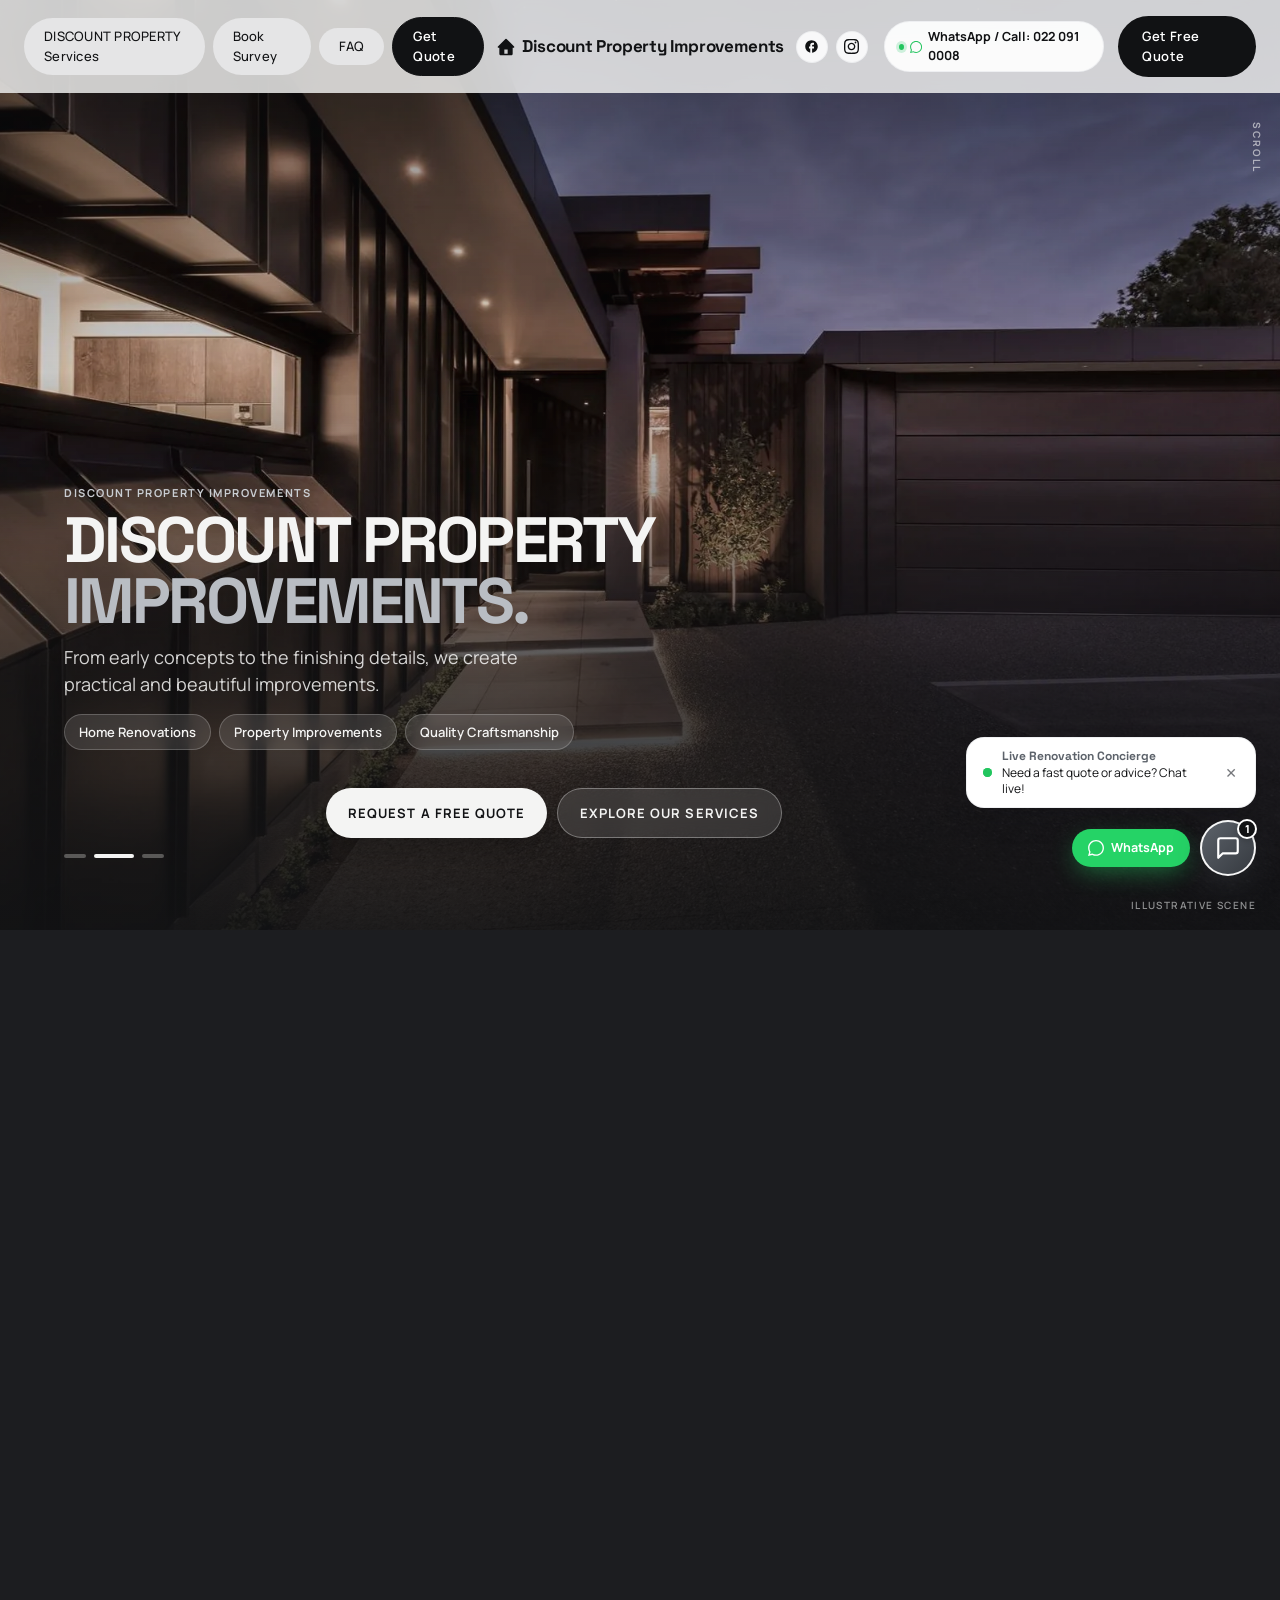
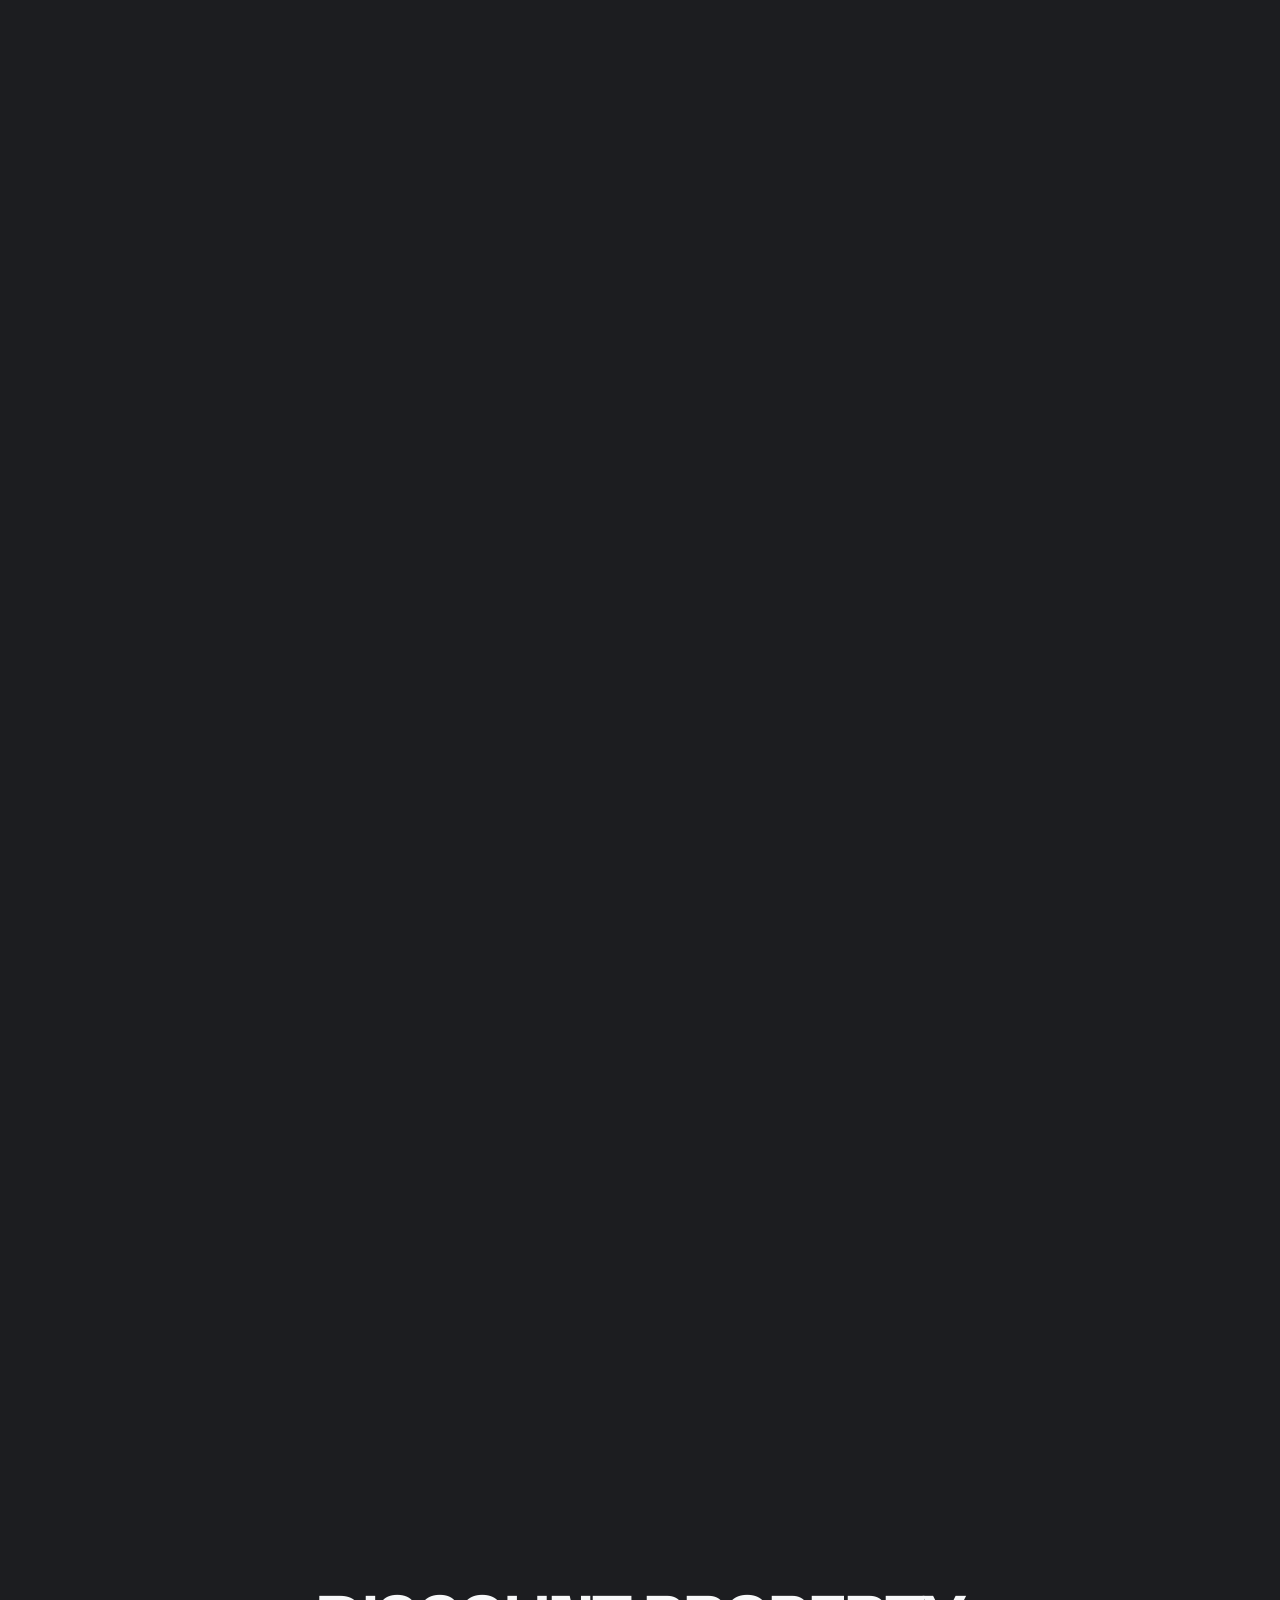
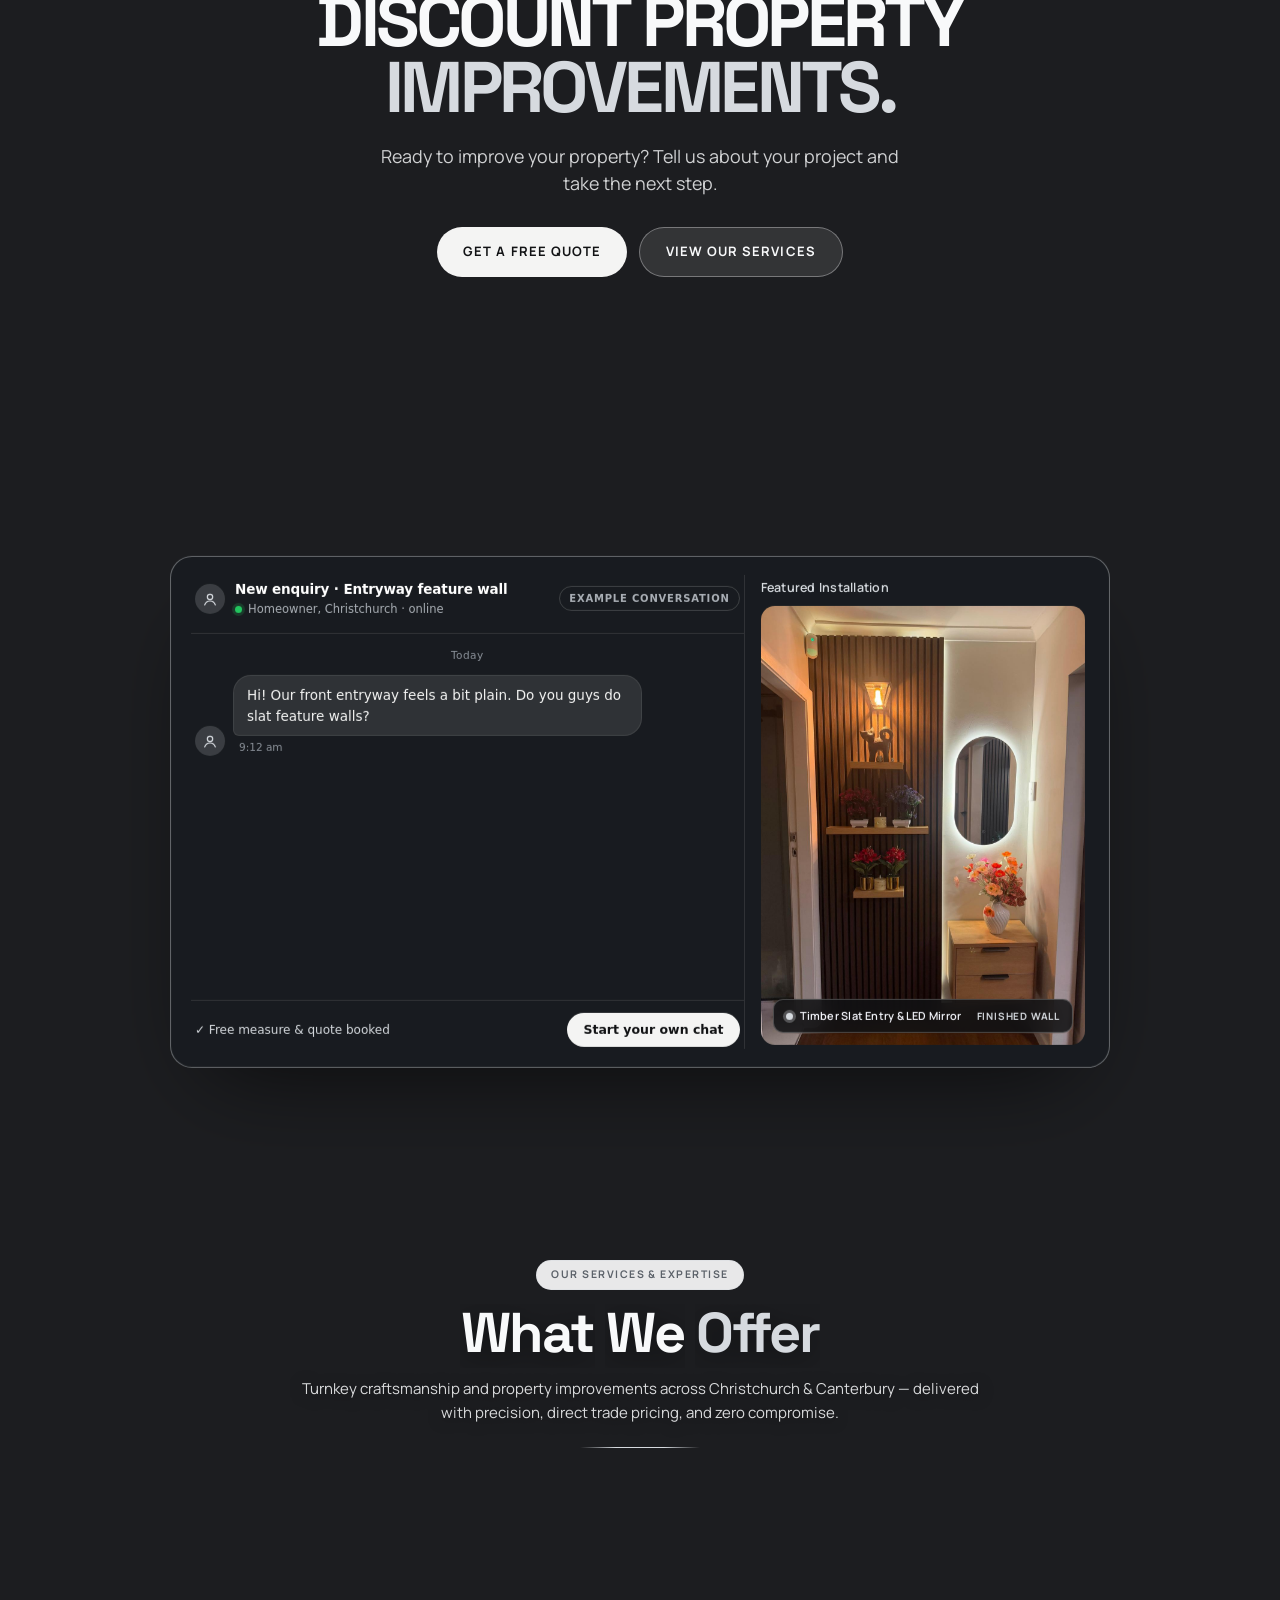
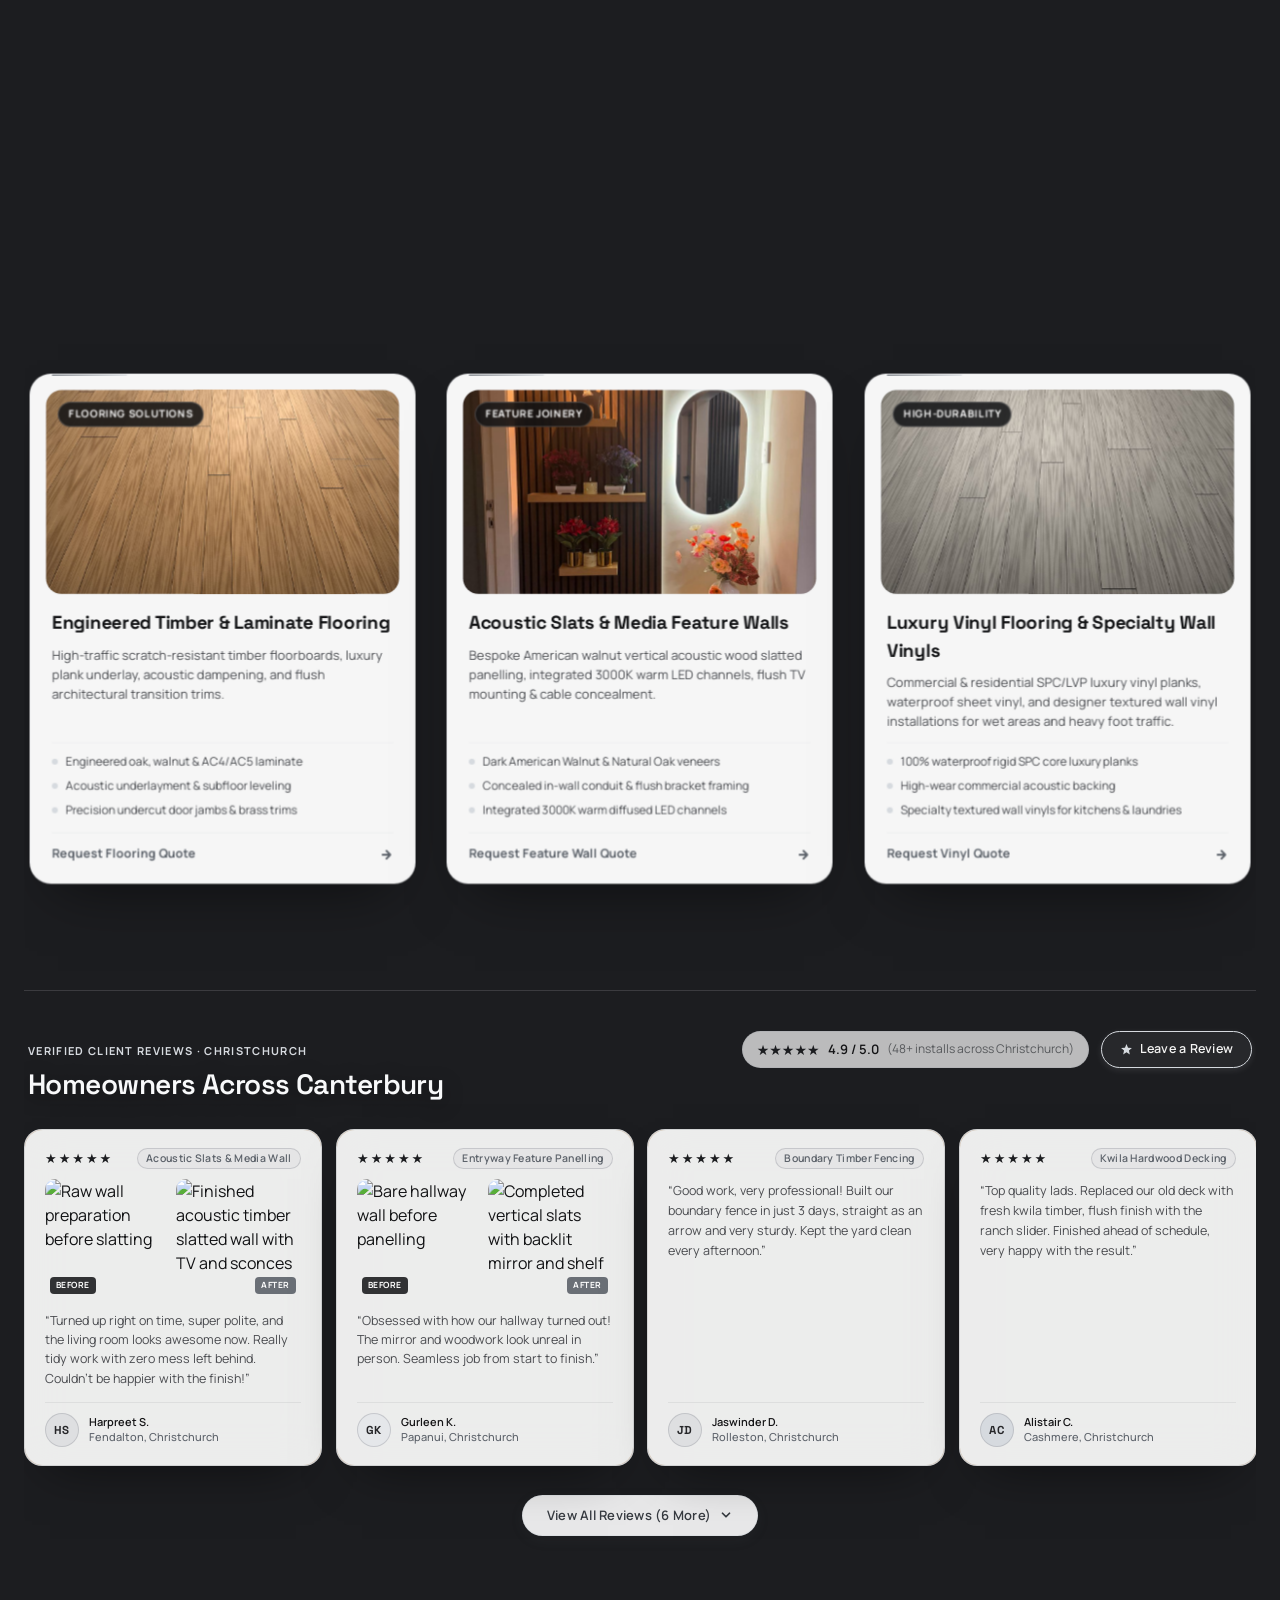
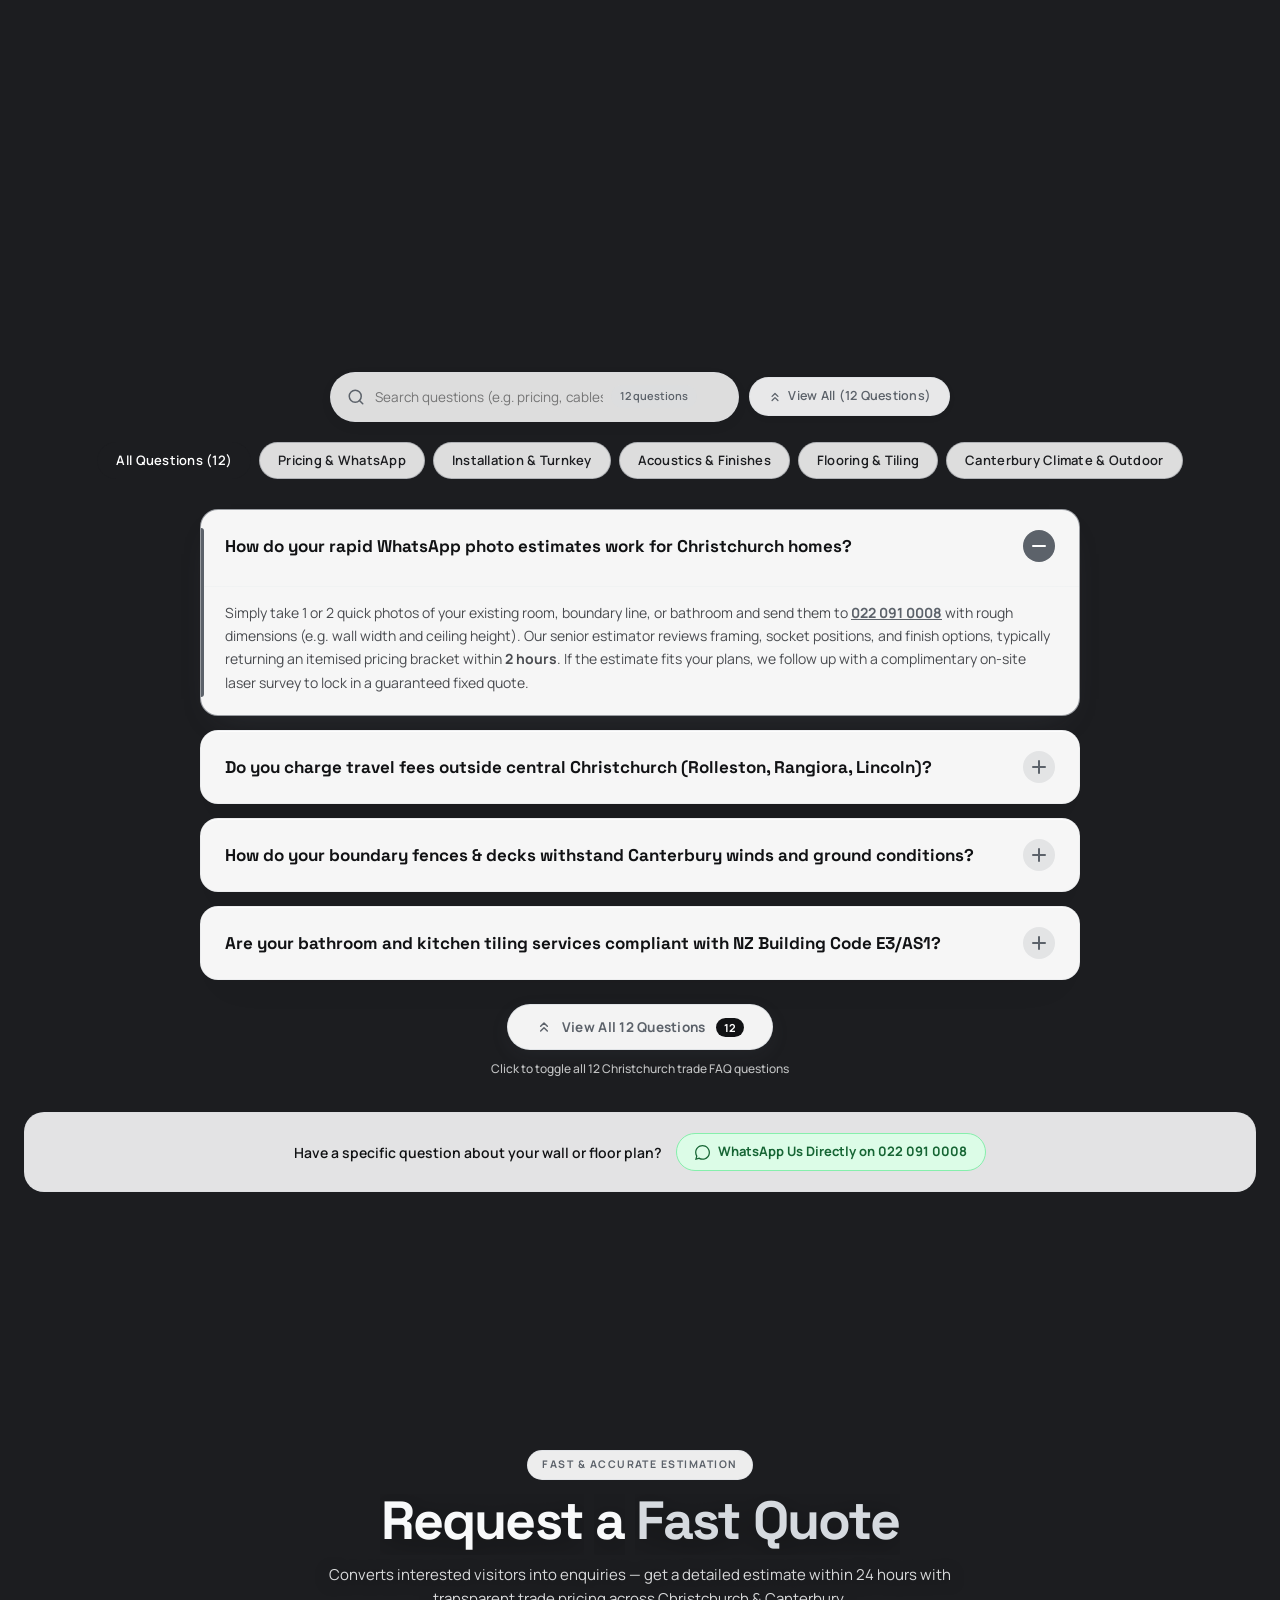
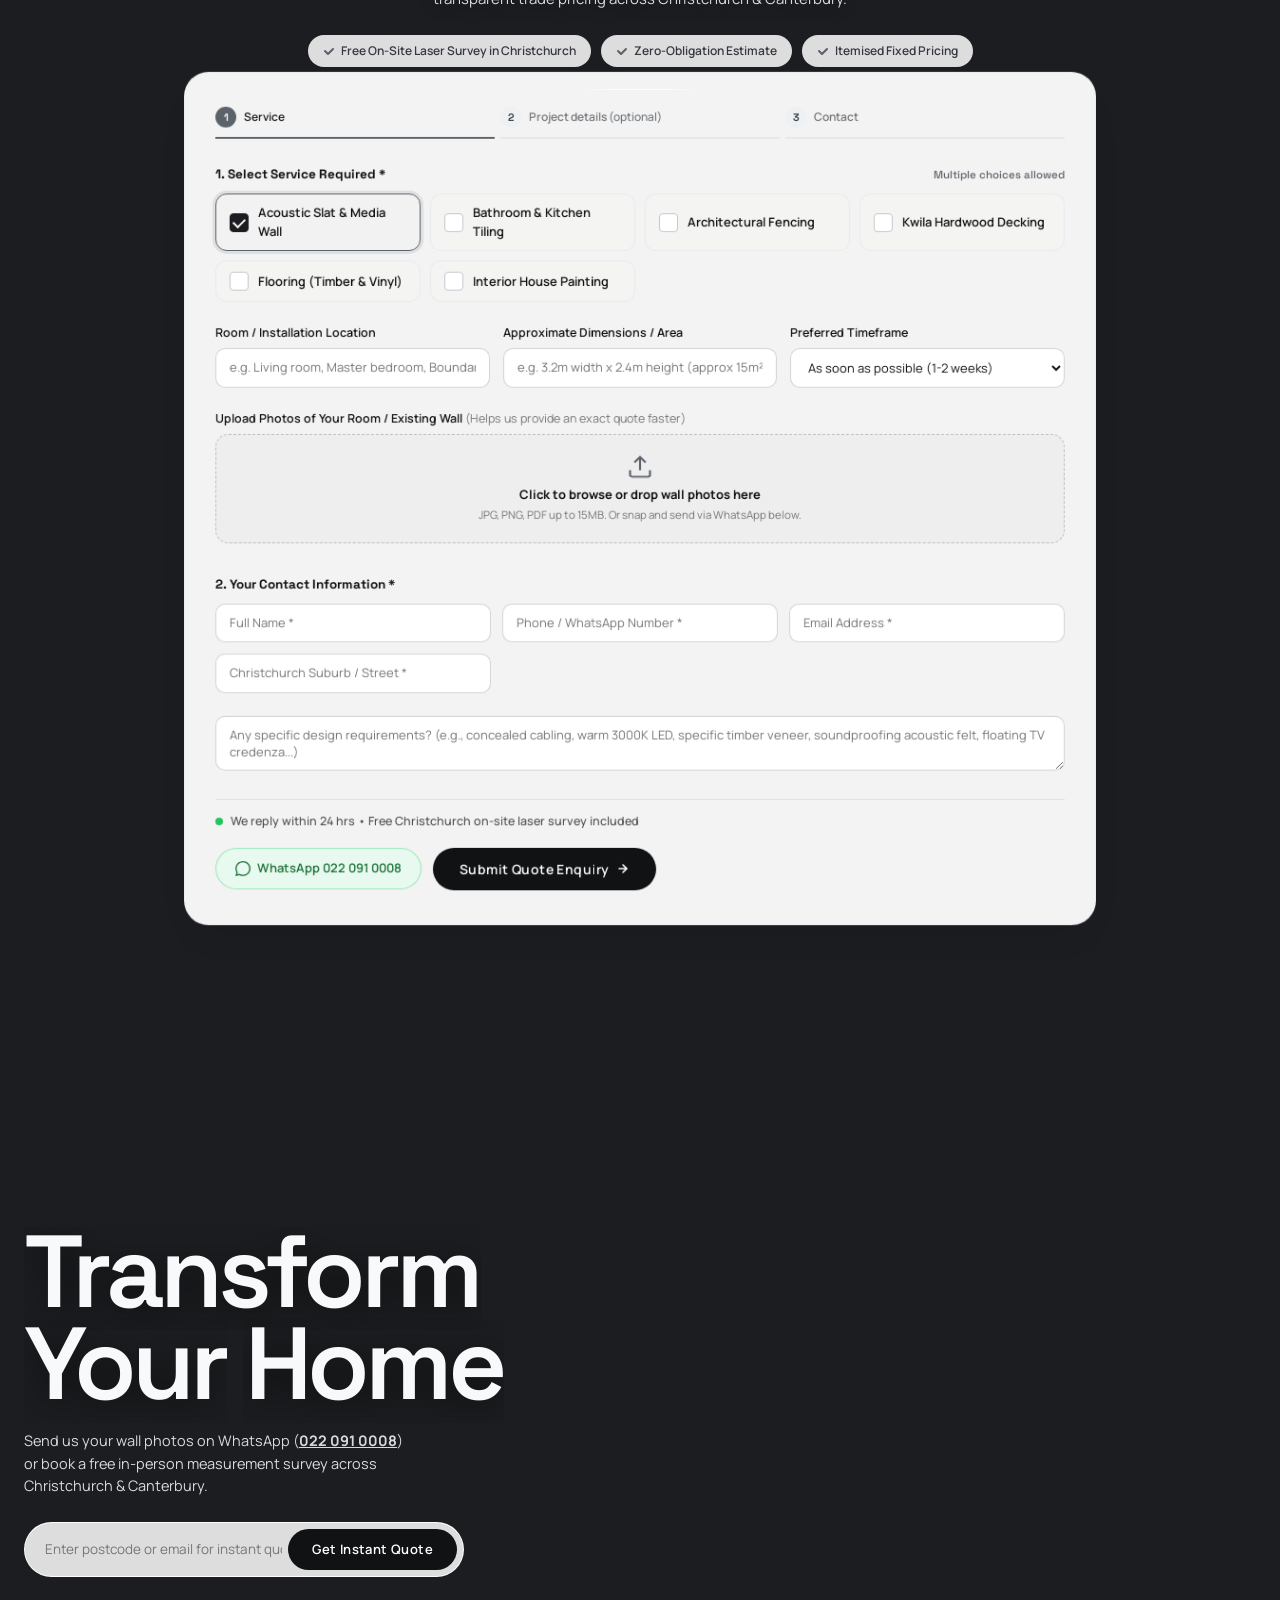
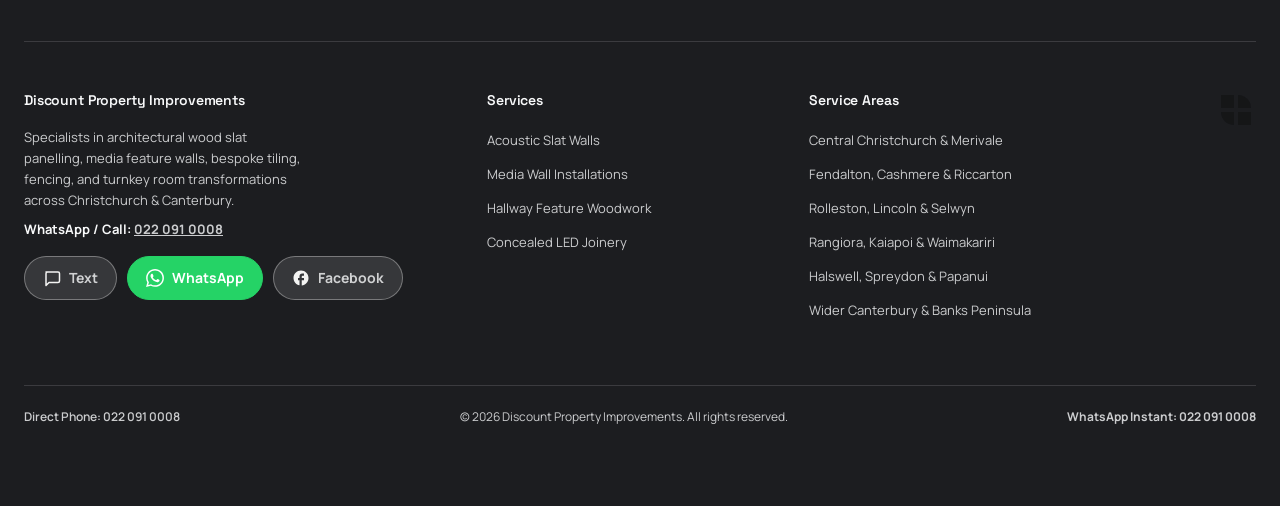
==== commit 915e794e: "Headlines: company name instead of two slogans - 'Your vision. Our craftsmanship.' -> 'Discount Prop" ====
--- a/index.html
+++ b/index.html
@@ -820,7 +820,7 @@
   <div class="pi-copy">
     <div class="pi-lines">
       <div class="pi-line on" data-i="0"><span class="pi-eyebrow">Discount Property Improvements</span><h1>Built to <em>transform.</em></h1><p>Quality construction and home improvements designed around your vision.</p></div>
-      <div class="pi-line" data-i="1"><span class="pi-eyebrow">Discount Property Improvements</span><h2>Every great space starts with a vision.</h2><p>From early concepts to the finishing details, we create practical and beautiful improvements.</p></div>
+      <div class="pi-line" data-i="1"><span class="pi-eyebrow">Discount Property Improvements</span><h2>Discount Property <em>Improvements.</em></h2><p>From early concepts to the finishing details, we create practical and beautiful improvements.</p></div>
       <div class="pi-line" data-i="2"><span class="pi-eyebrow">Discount Property Improvements</span><h2>Crafted with care. <em>Built to last.</em></h2><p>Professional workmanship and clear communication at every stage of your project.</p></div>
     </div>
     <div class="pi-tags"><a href="#services">Home Renovations</a><a href="#services">Property Improvements</a><a href="#reviews">Quality Craftsmanship</a></div>
@@ -894,7 +894,7 @@
 <section aria-labelledby="cf-title" class="cinema-final">
 <div class="cf-inner">
 <div>
-<h2 id="cf-title">Your vision. <em>Our craftsmanship.</em></h2>
+<h2 id="cf-title">Discount Property <em>Improvements.</em></h2>
 <p>Ready to improve your property? Tell us about your project and take the next step.</p>
 <div class="cine-actions"><a class="cine-btn primary" href="#quote">Get a Free Quote</a><a class="cine-btn ghost" href="#services">View Our Services</a></div>
 </div>
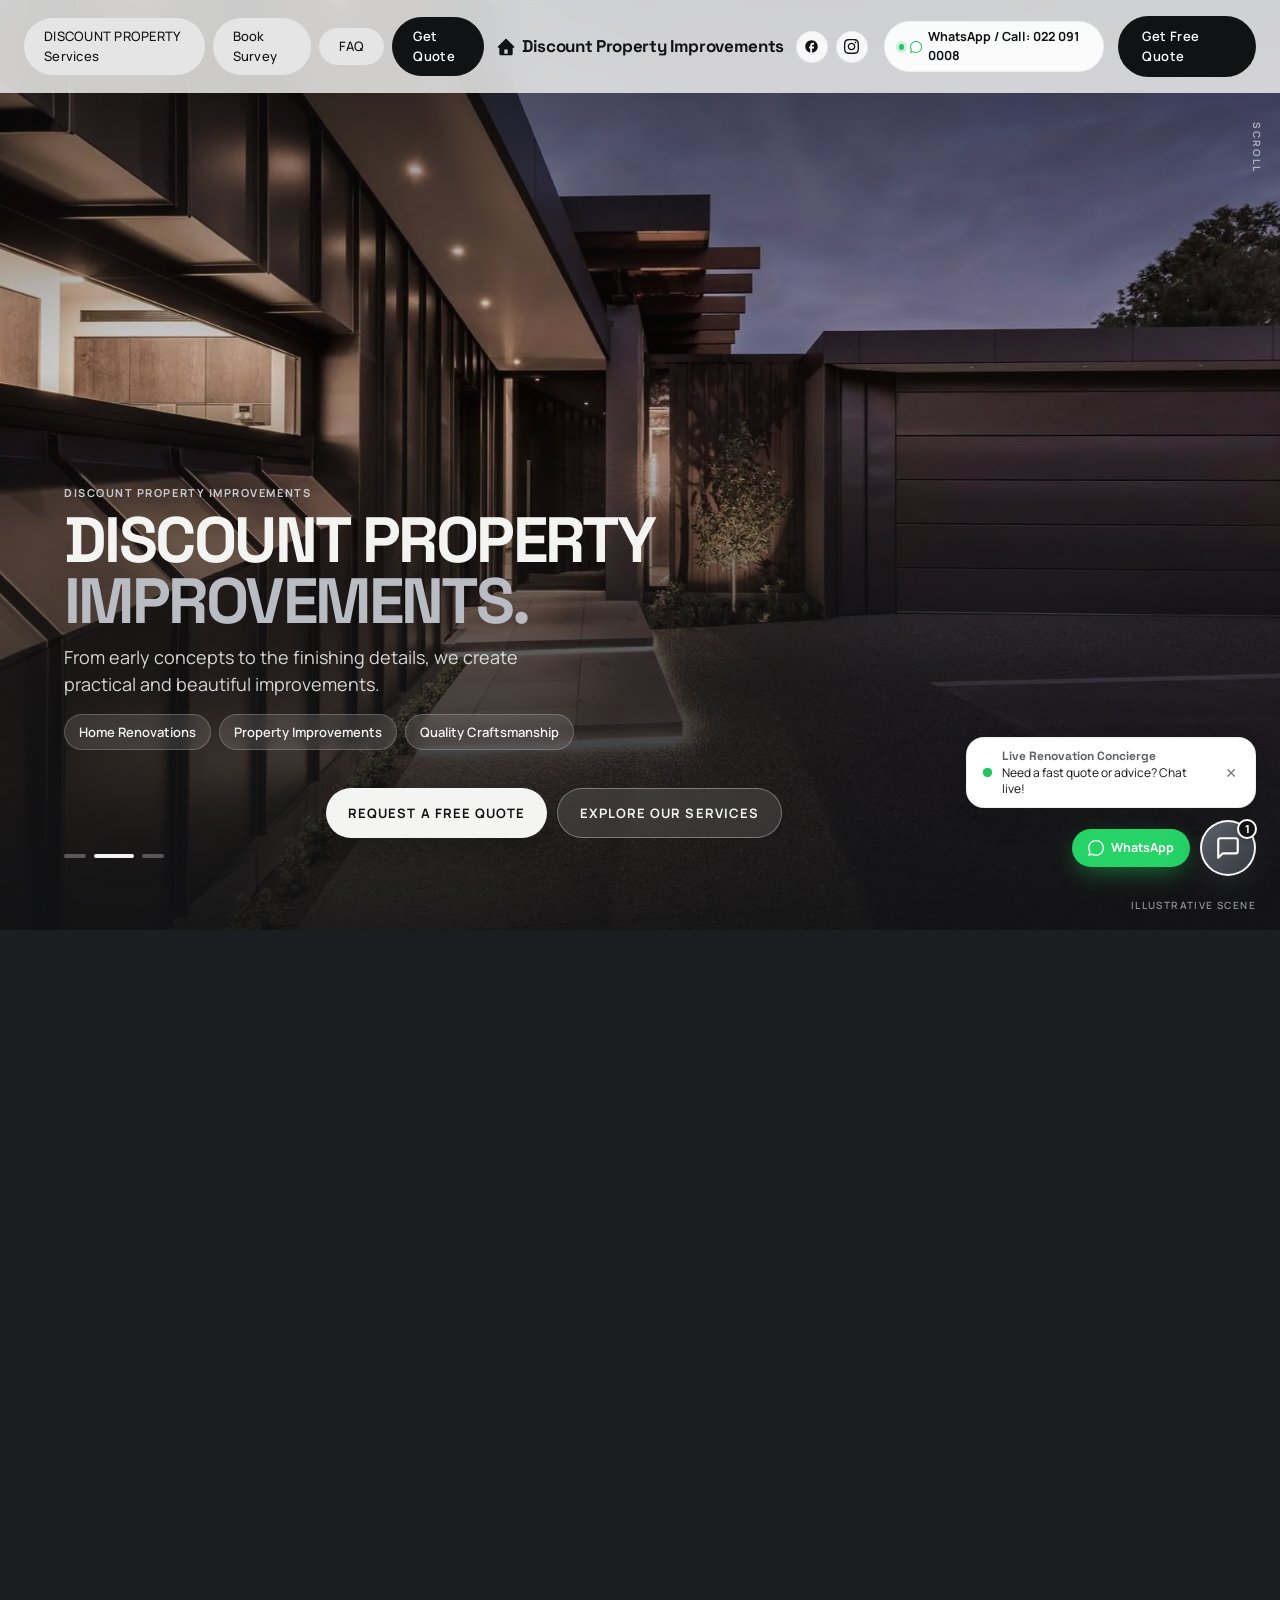
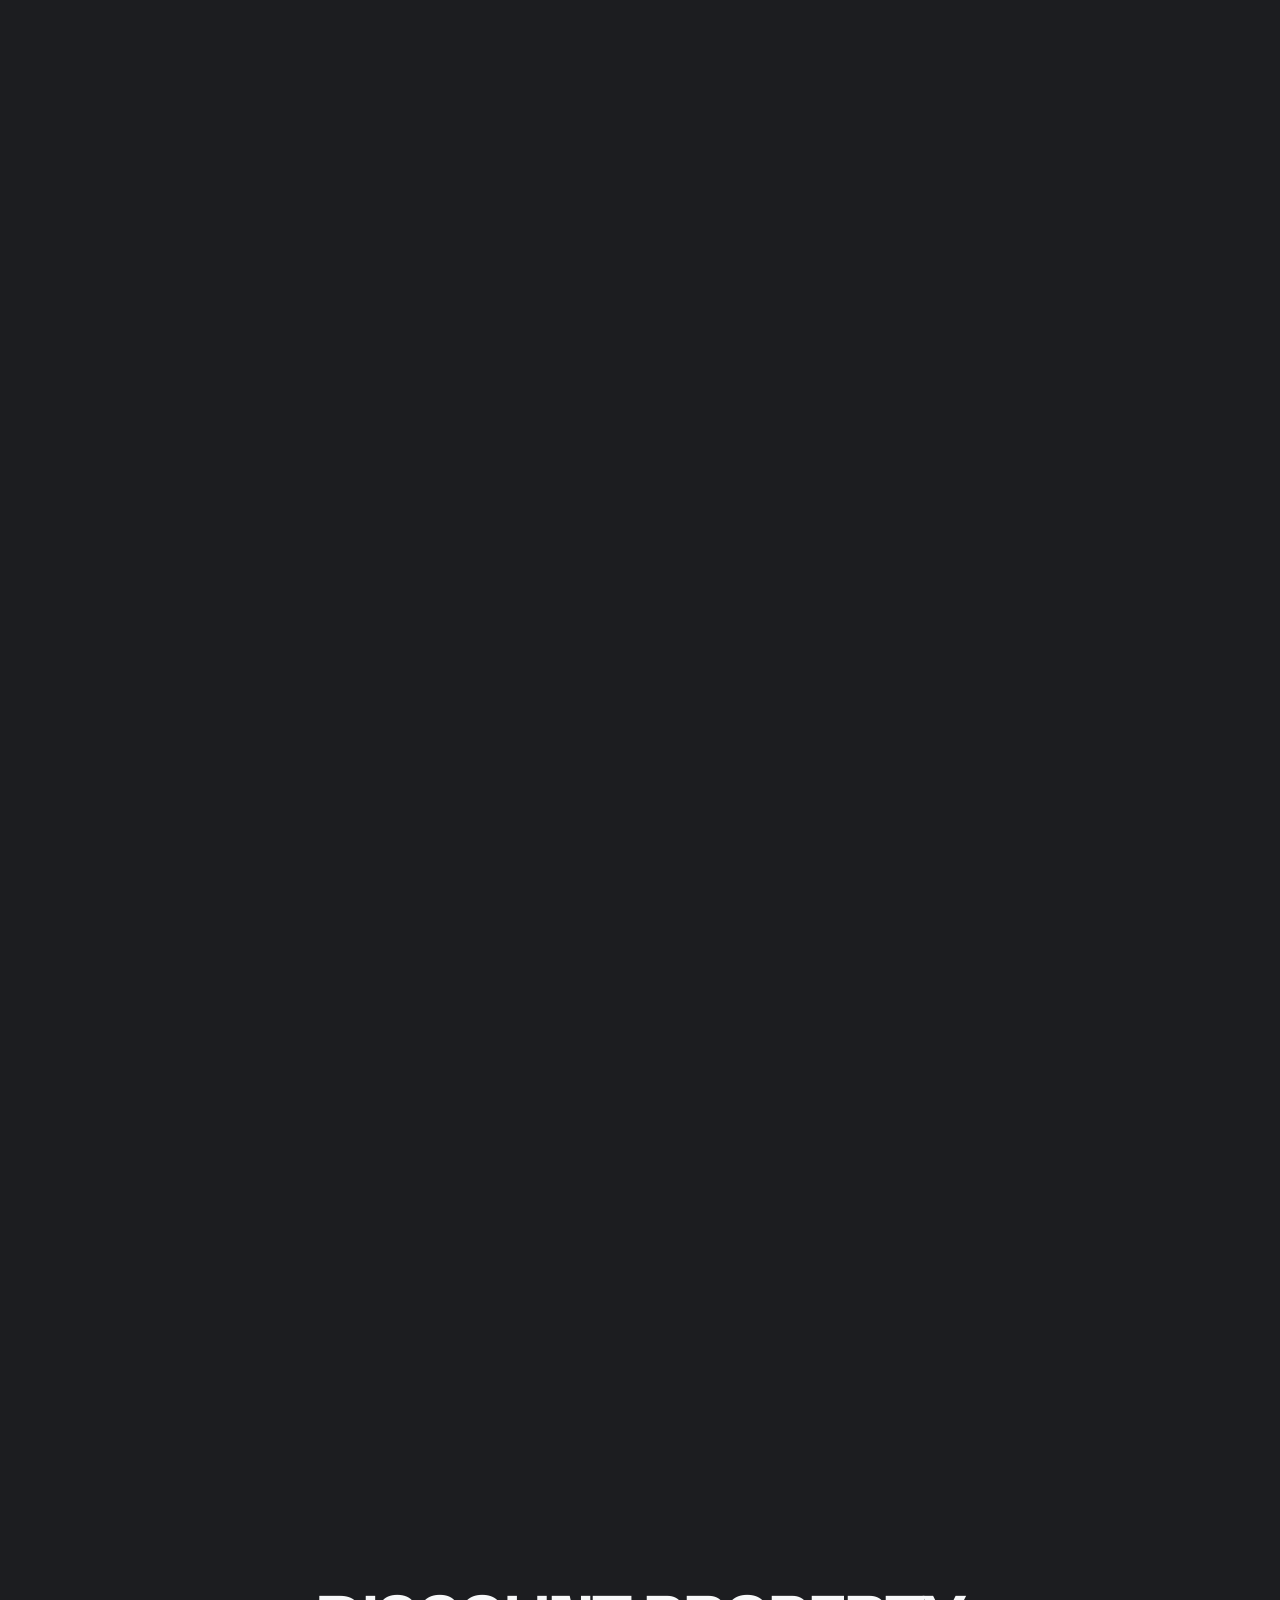
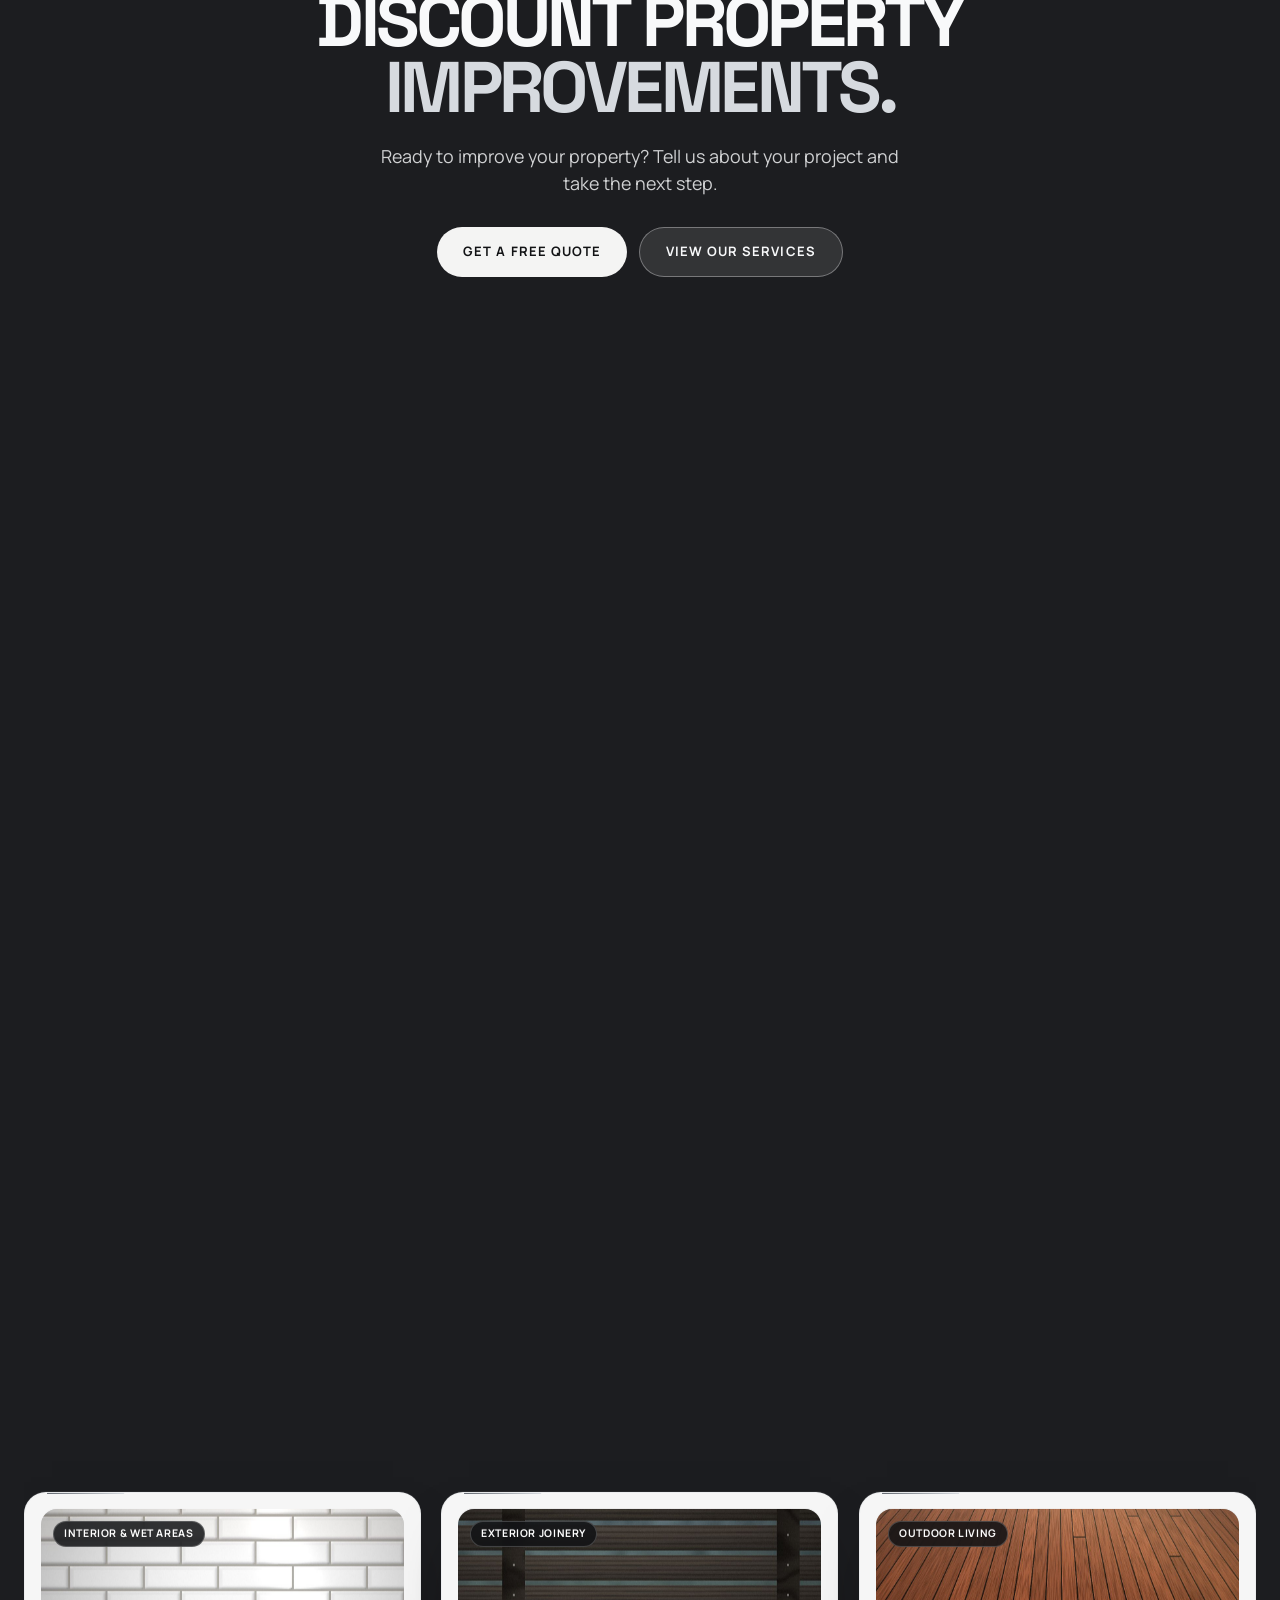
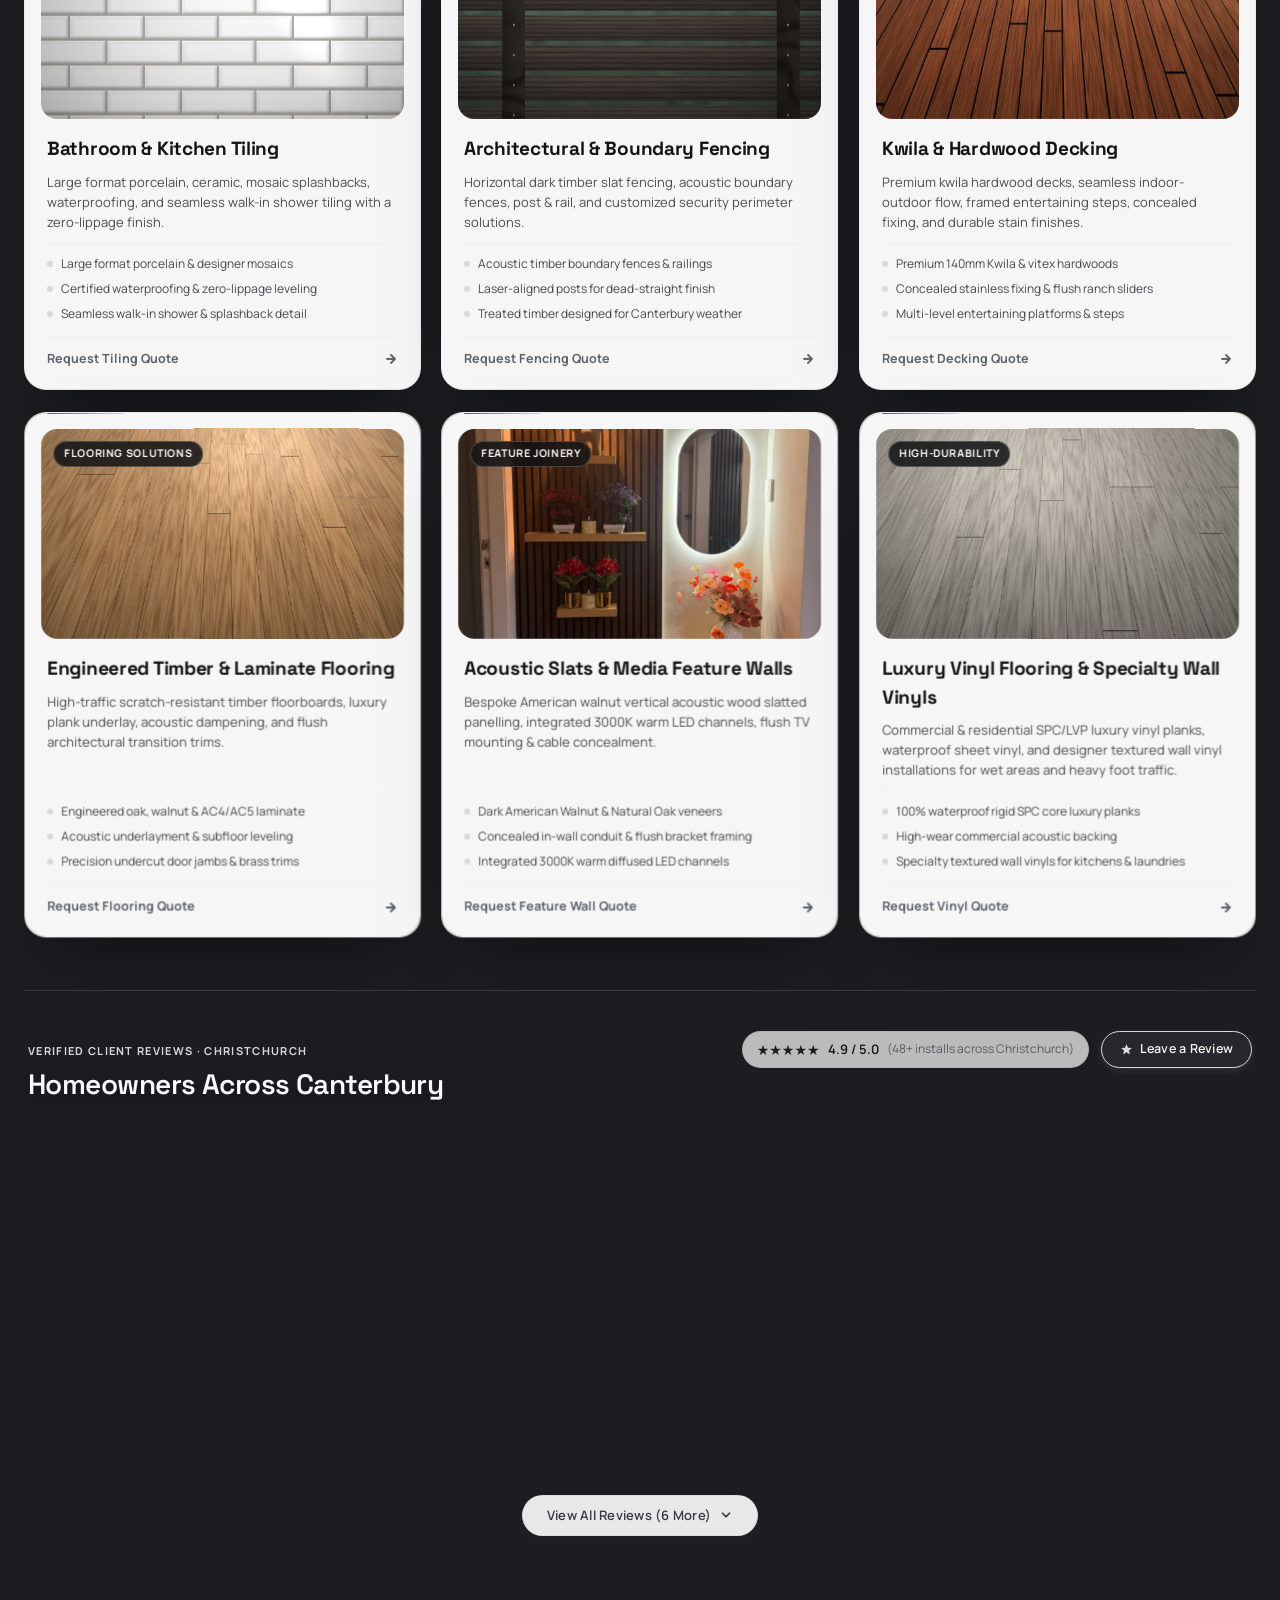
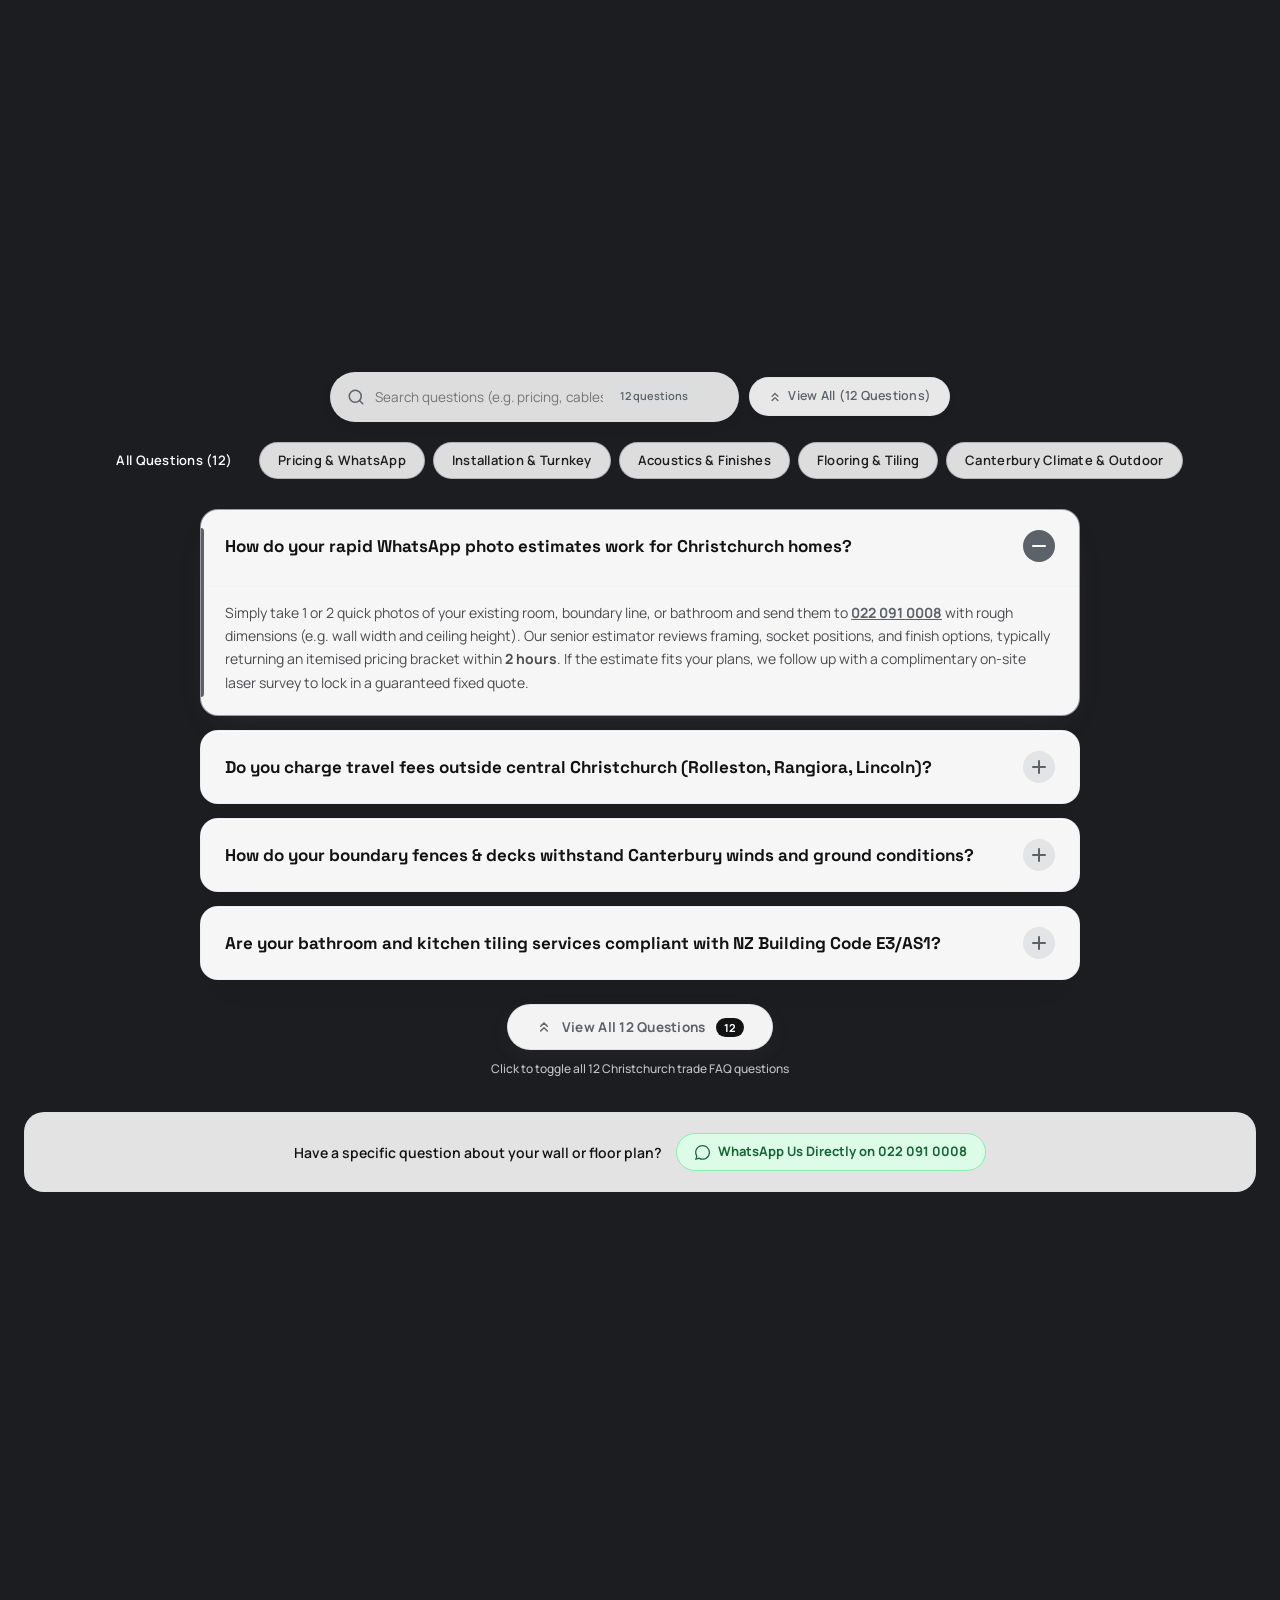
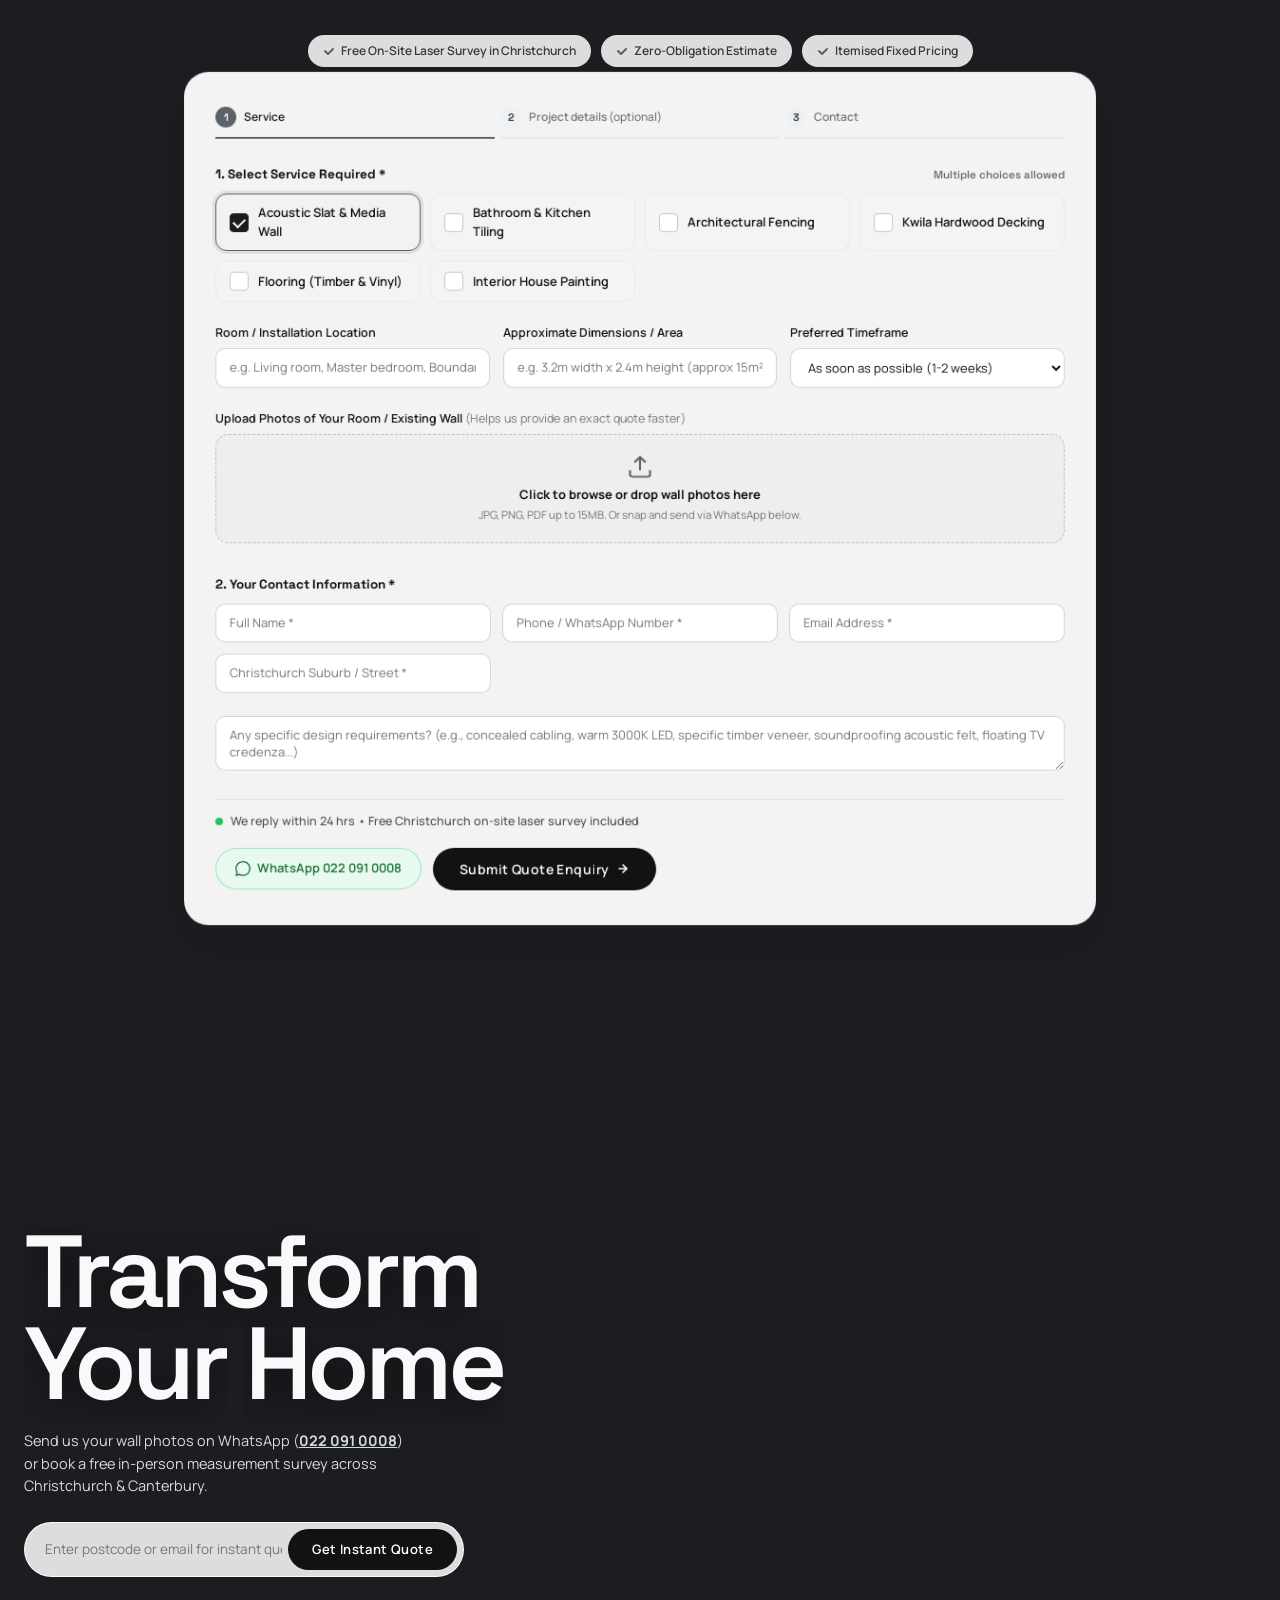
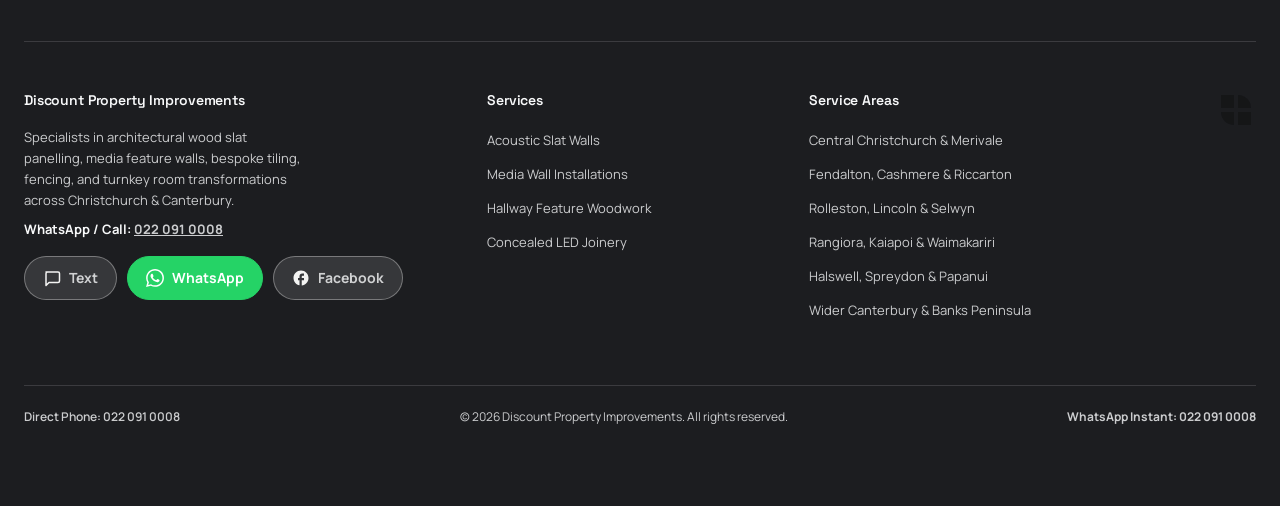
==== commit 5774f210: "Landing: all three scenes headline Discount Property Improvements Replaces 'Built to transform.' and" ====
--- a/index.html
+++ b/index.html
@@ -819,9 +819,9 @@
   <div class="pi-shade"></div>
   <div class="pi-copy">
     <div class="pi-lines">
-      <div class="pi-line on" data-i="0"><span class="pi-eyebrow">Discount Property Improvements</span><h1>Built to <em>transform.</em></h1><p>Quality construction and home improvements designed around your vision.</p></div>
+      <div class="pi-line on" data-i="0"><span class="pi-eyebrow">Discount Property Improvements</span><h1>Discount Property <em>Improvements.</em></h1><p>Quality construction and home improvements designed around your vision.</p></div>
       <div class="pi-line" data-i="1"><span class="pi-eyebrow">Discount Property Improvements</span><h2>Discount Property <em>Improvements.</em></h2><p>From early concepts to the finishing details, we create practical and beautiful improvements.</p></div>
-      <div class="pi-line" data-i="2"><span class="pi-eyebrow">Discount Property Improvements</span><h2>Crafted with care. <em>Built to last.</em></h2><p>Professional workmanship and clear communication at every stage of your project.</p></div>
+      <div class="pi-line" data-i="2"><span class="pi-eyebrow">Discount Property Improvements</span><h2>Discount Property <em>Improvements.</em></h2><p>Professional workmanship and clear communication at every stage of your project.</p></div>
     </div>
     <div class="pi-tags"><a href="#services">Home Renovations</a><a href="#services">Property Improvements</a><a href="#reviews">Quality Craftsmanship</a></div>
     <div class="cine-actions"><a class="cine-btn primary" href="#quote">Request a Free Quote</a><a class="cine-btn ghost" href="#services">Explore Our Services</a></div>
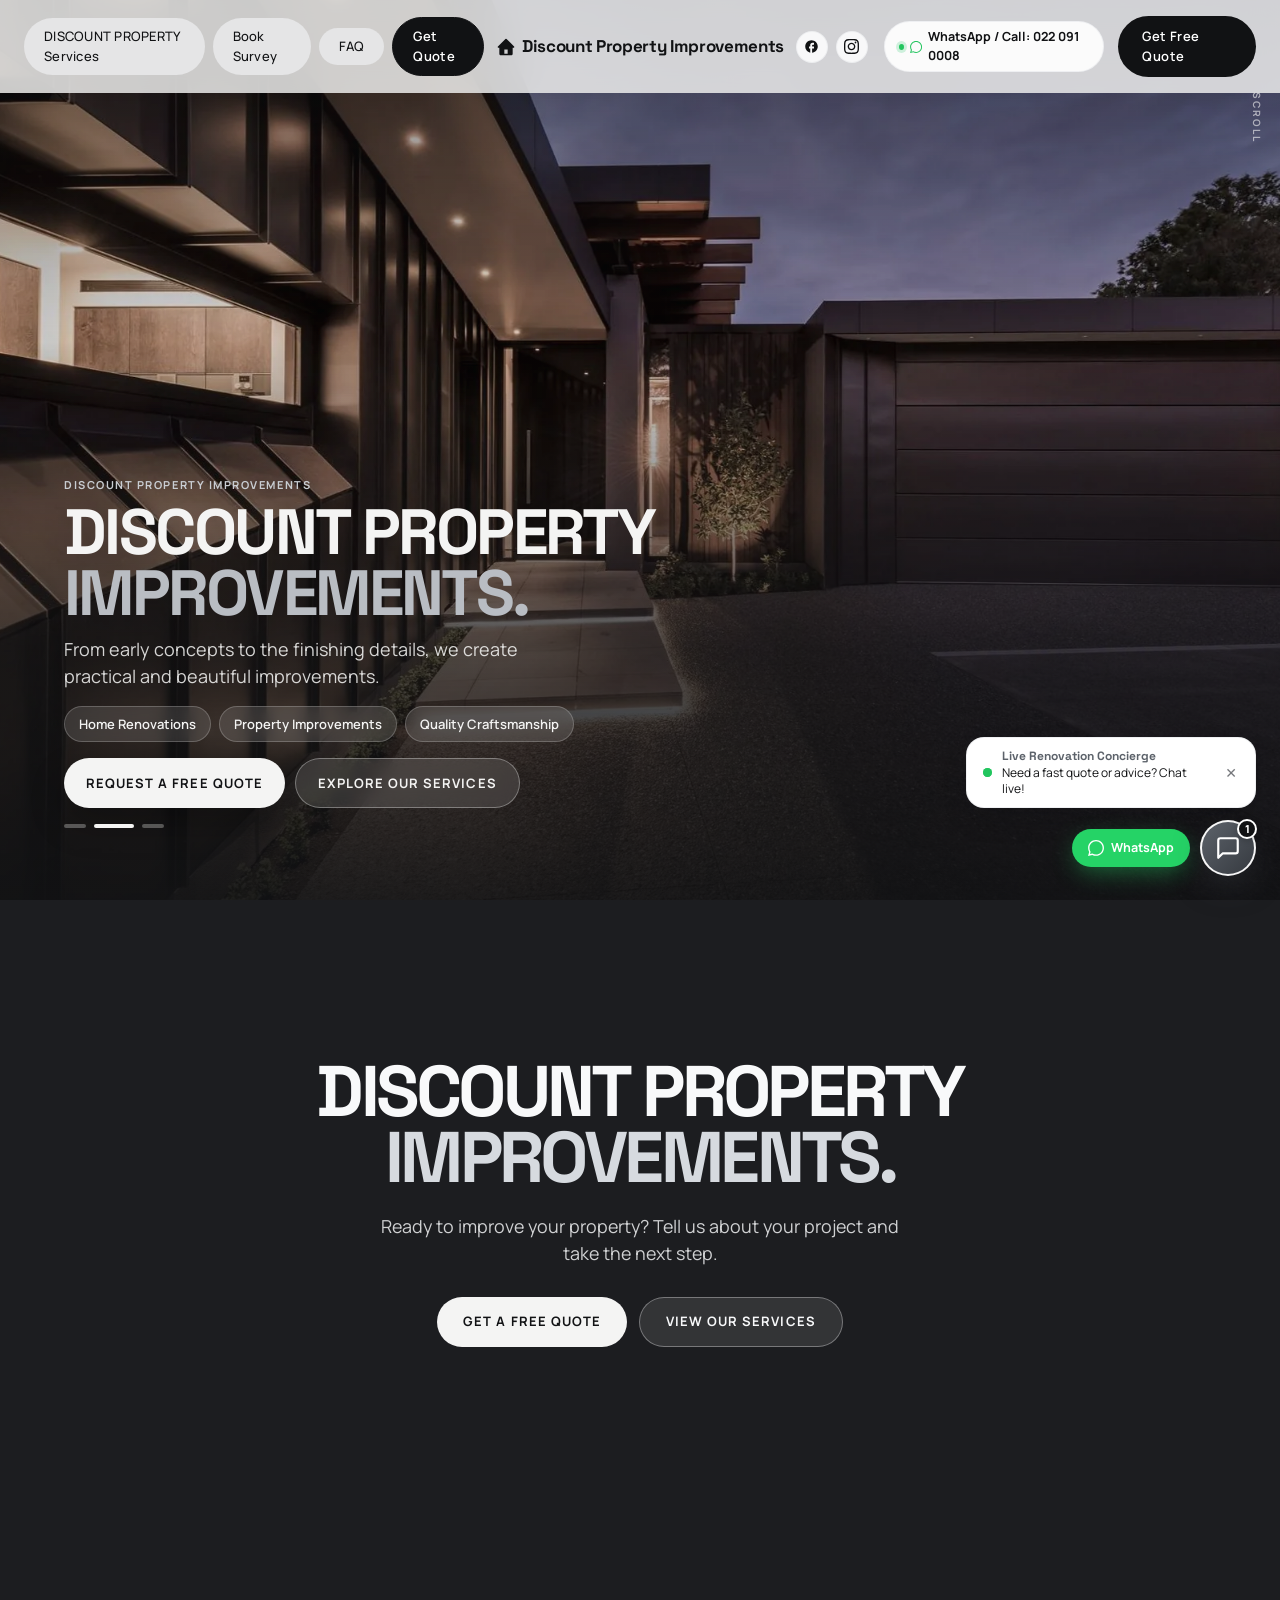
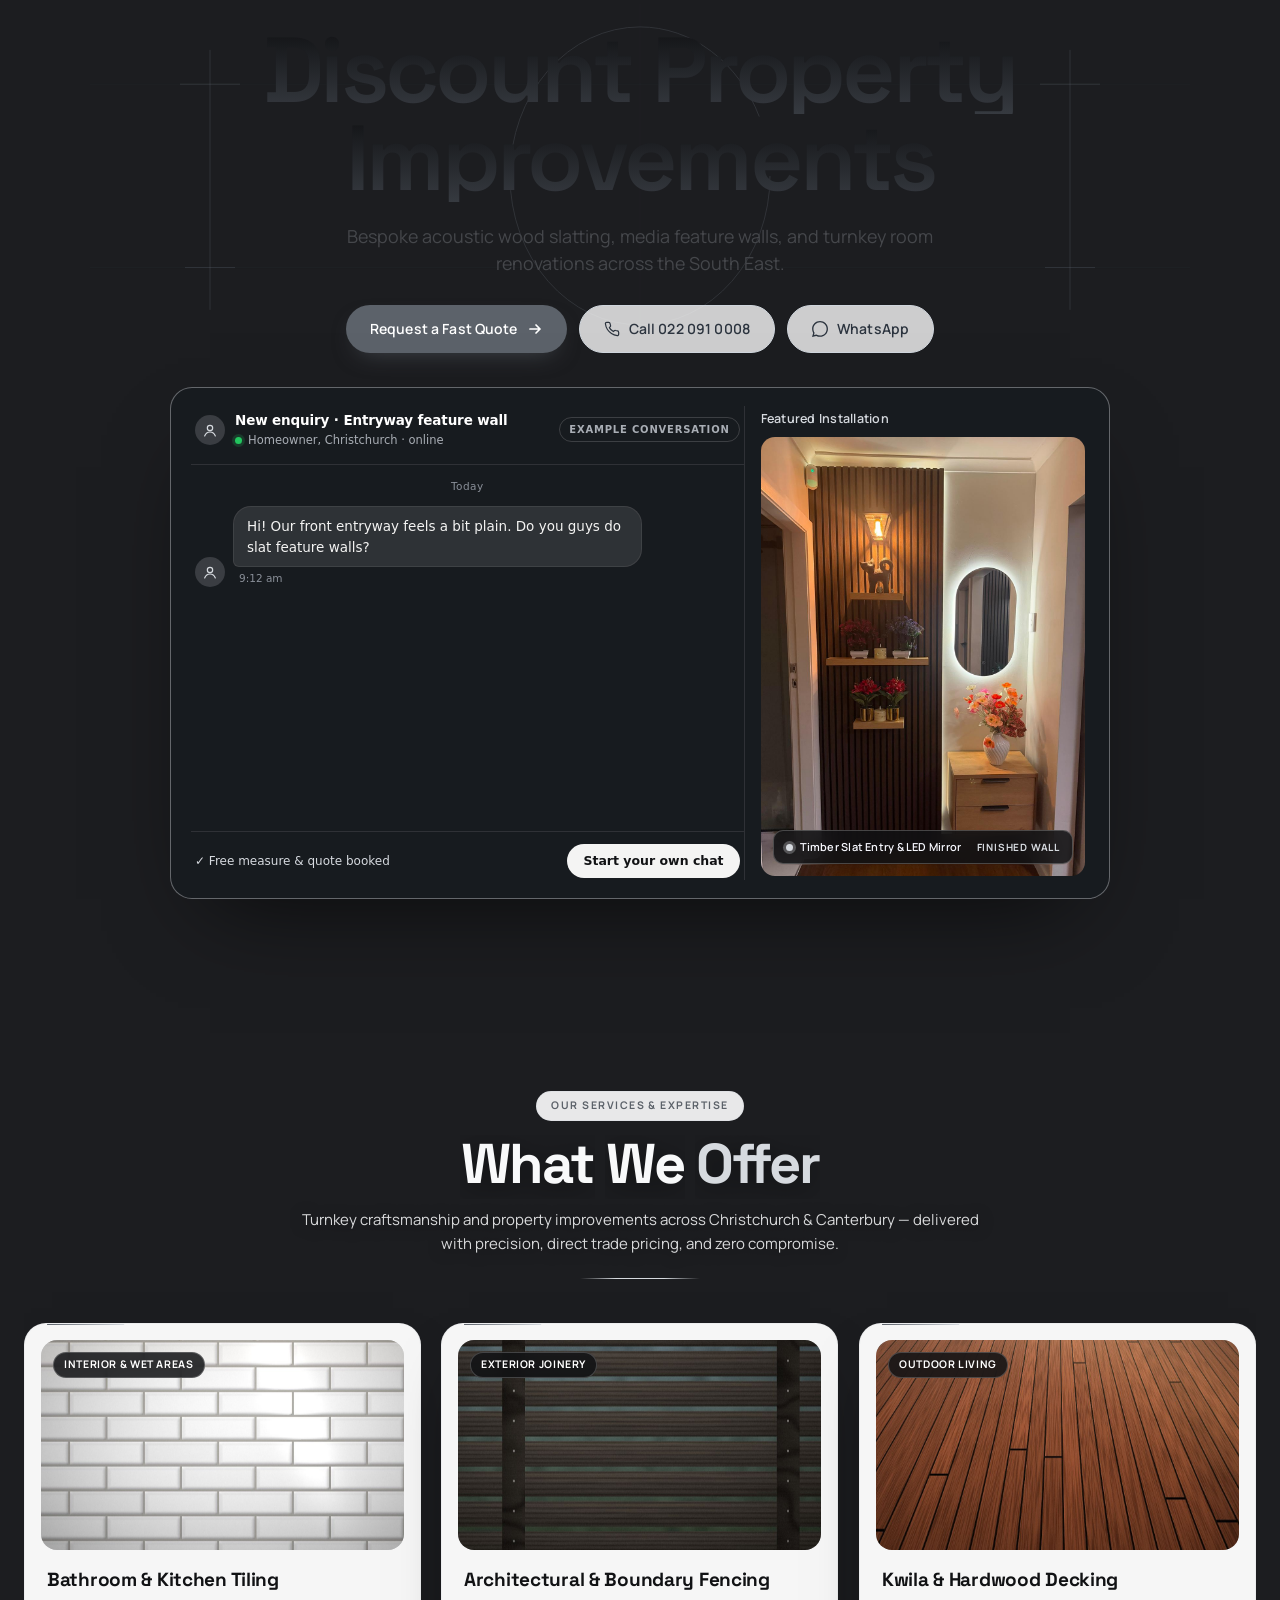
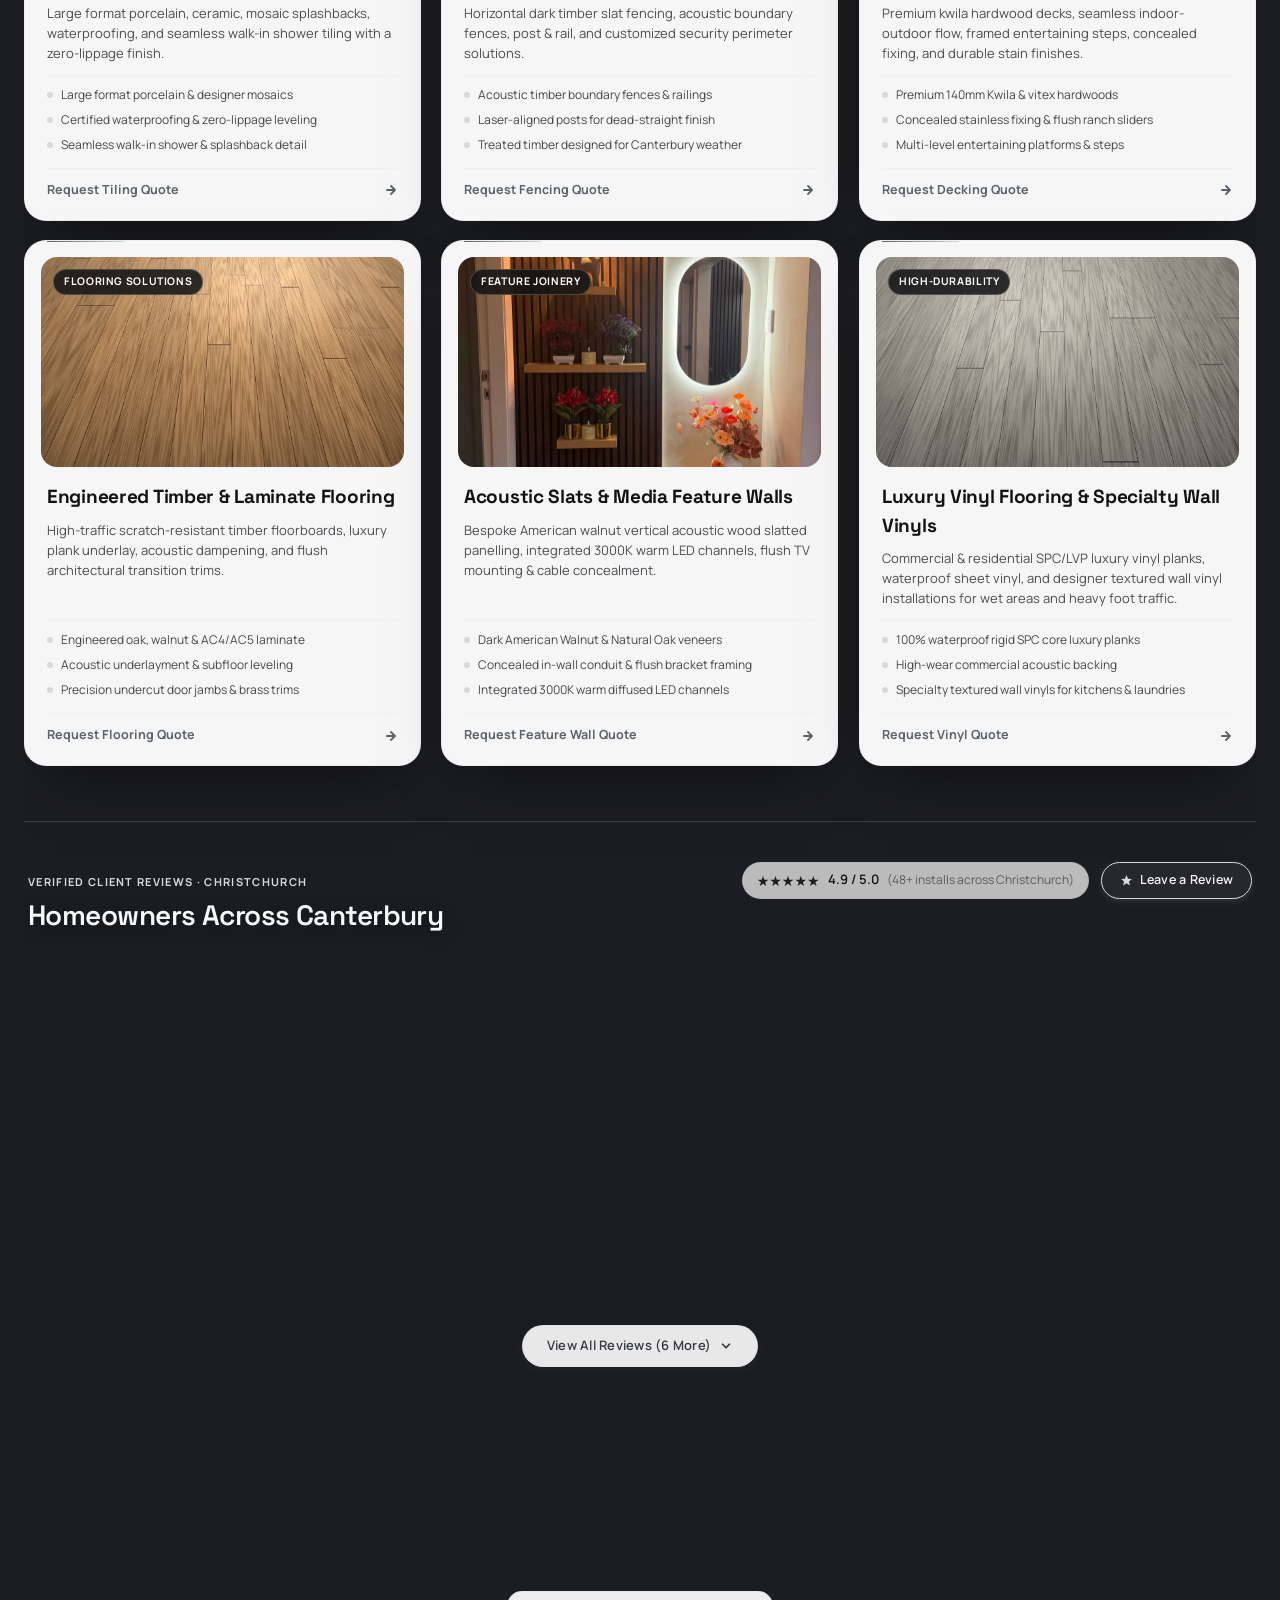
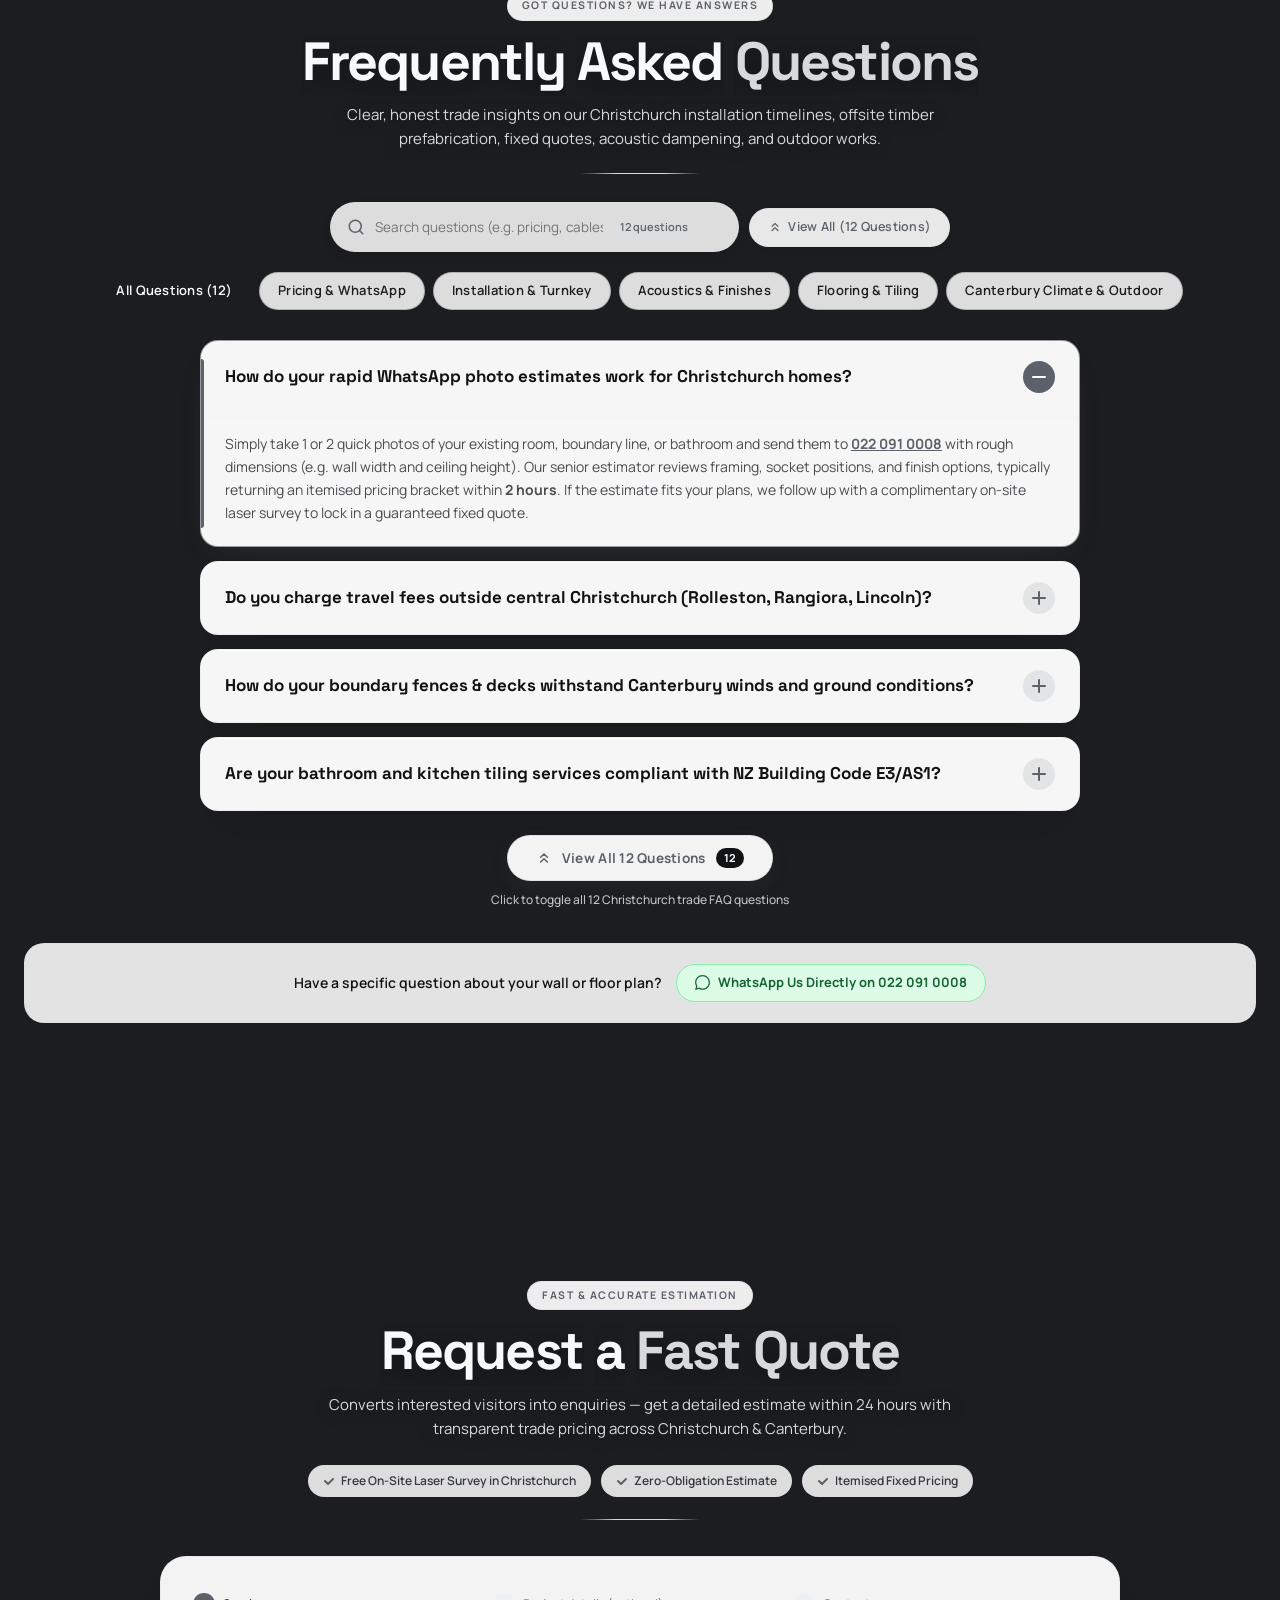
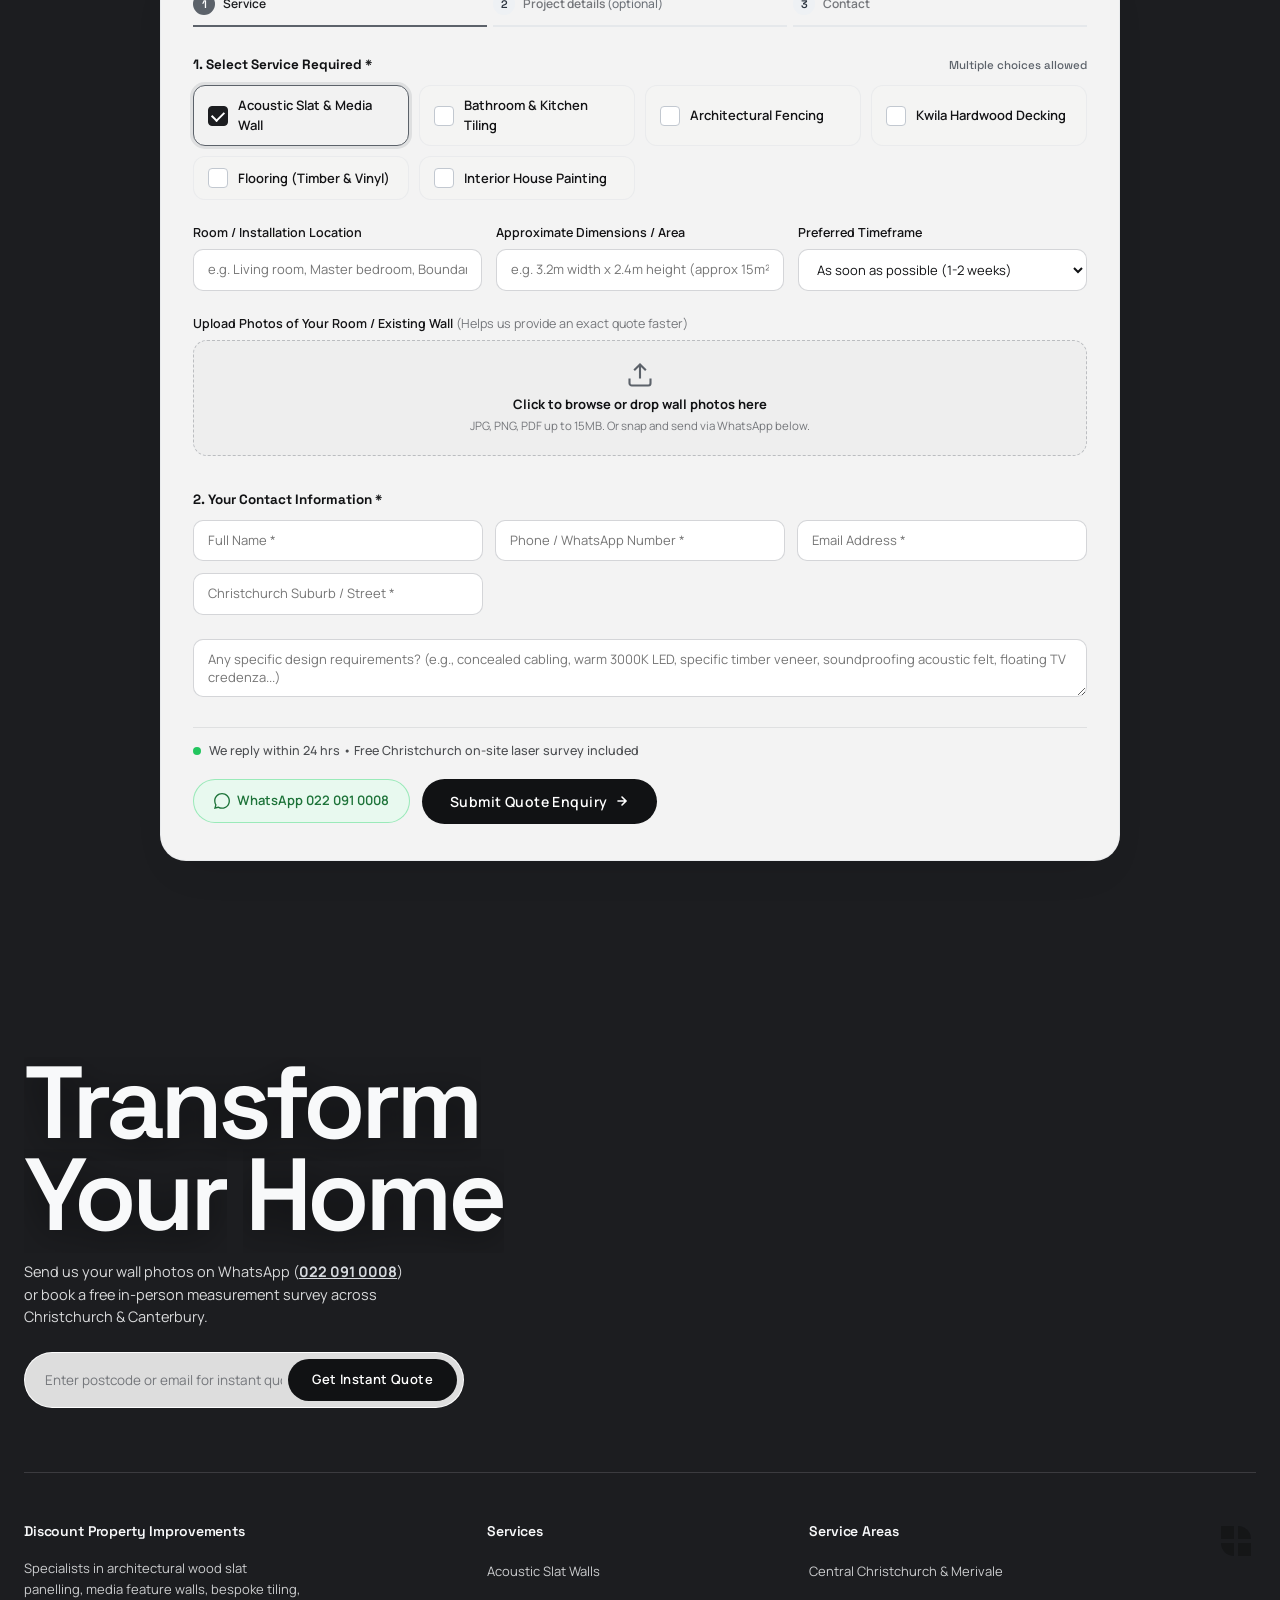
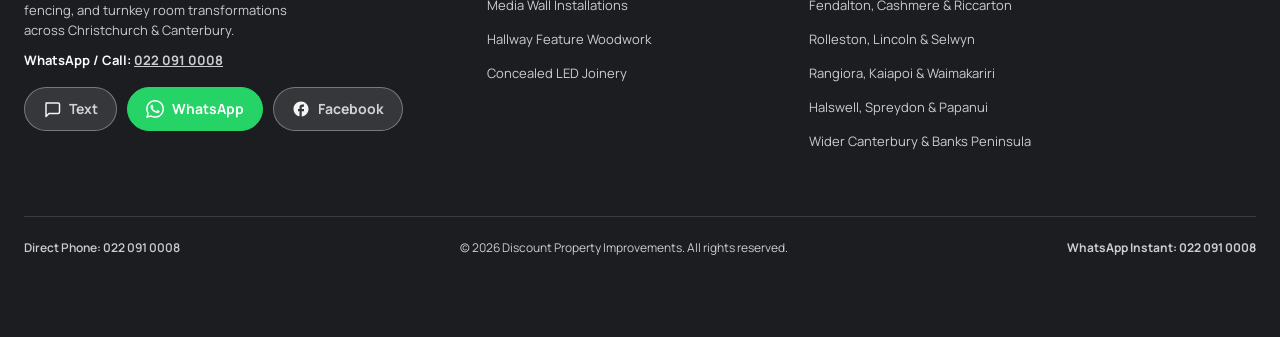
==== commit 6e7a73ea: "Computers use the simple phone version Every device now gets the auto-playing landing and the plain " ====
--- a/index.html
+++ b/index.html
@@ -21,7 +21,8 @@
   var forceFull = /[?&]full\b/.test(location.search);
   if (!forceFull && (!capable || lowPower || /[?&]simple\b/.test(location.search))) d.classList.add('simple-mode');
   // phones/tablets: auto-playing landing only. Computers: the same landing, then the scroll animation continues below it.
-  else if (!forceFull) d.classList.add(touch ? 'touch-lite' : 'web-intro');
+  // every device gets the simple phone version (landing + plain page, no scroll animation). ?full = old animation
+  else if (!forceFull) d.classList.add('touch-lite');
   setTimeout(function () { if (!d.classList.contains('motion-ready')) { d.classList.remove('js'); d.classList.add('motion-failed'); } }, 3500);
 })();
 </script>
@@ -2201,9 +2202,9 @@
 <script defer="" src="assets/js/config.js?v=60a0c20a"></script>
 <script defer="" src="assets/js/forms.js?v=7798fdcb"></script>
 <script defer="" src="assets/js/faq.js?v=9d500a56"></script>
-<script defer="" src="assets/js/motion.js?v=dd1a2ea0"></script>
-<script defer="" src="assets/js/float.js?v=ae960082"></script>
+<script defer="" src="assets/js/motion.js?v=be638b42"></script>
+<script defer="" src="assets/js/float.js?v=402f1233"></script>
 <script defer="" src="assets/js/cinema.js?v=37d2c0d3"></script>
-<script defer="" src="assets/js/bg-world.js?v=6dadd0fb"></script>
+<script defer="" src="assets/js/bg-world.js?v=64285613"></script>
 <script defer="" src="assets/js/chat.js?v=29ac2c6b"></script>
 </body></html>
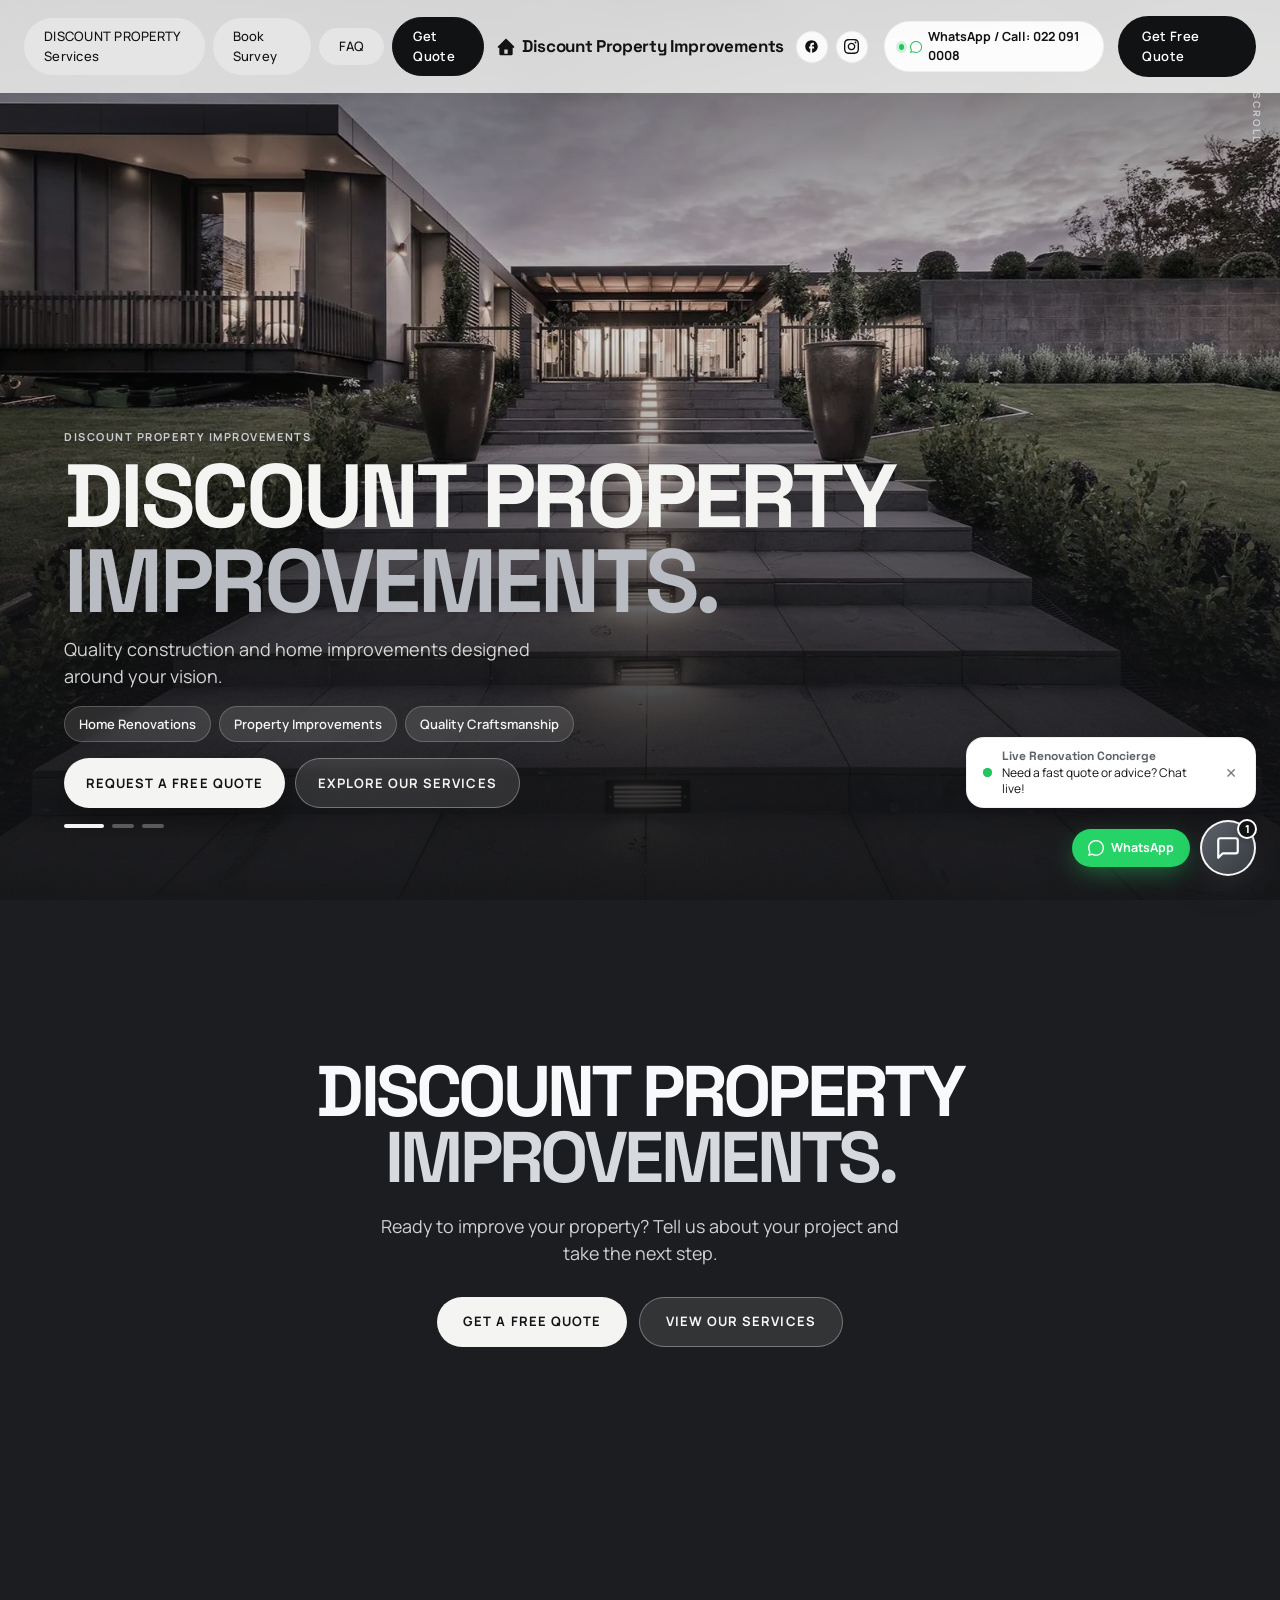
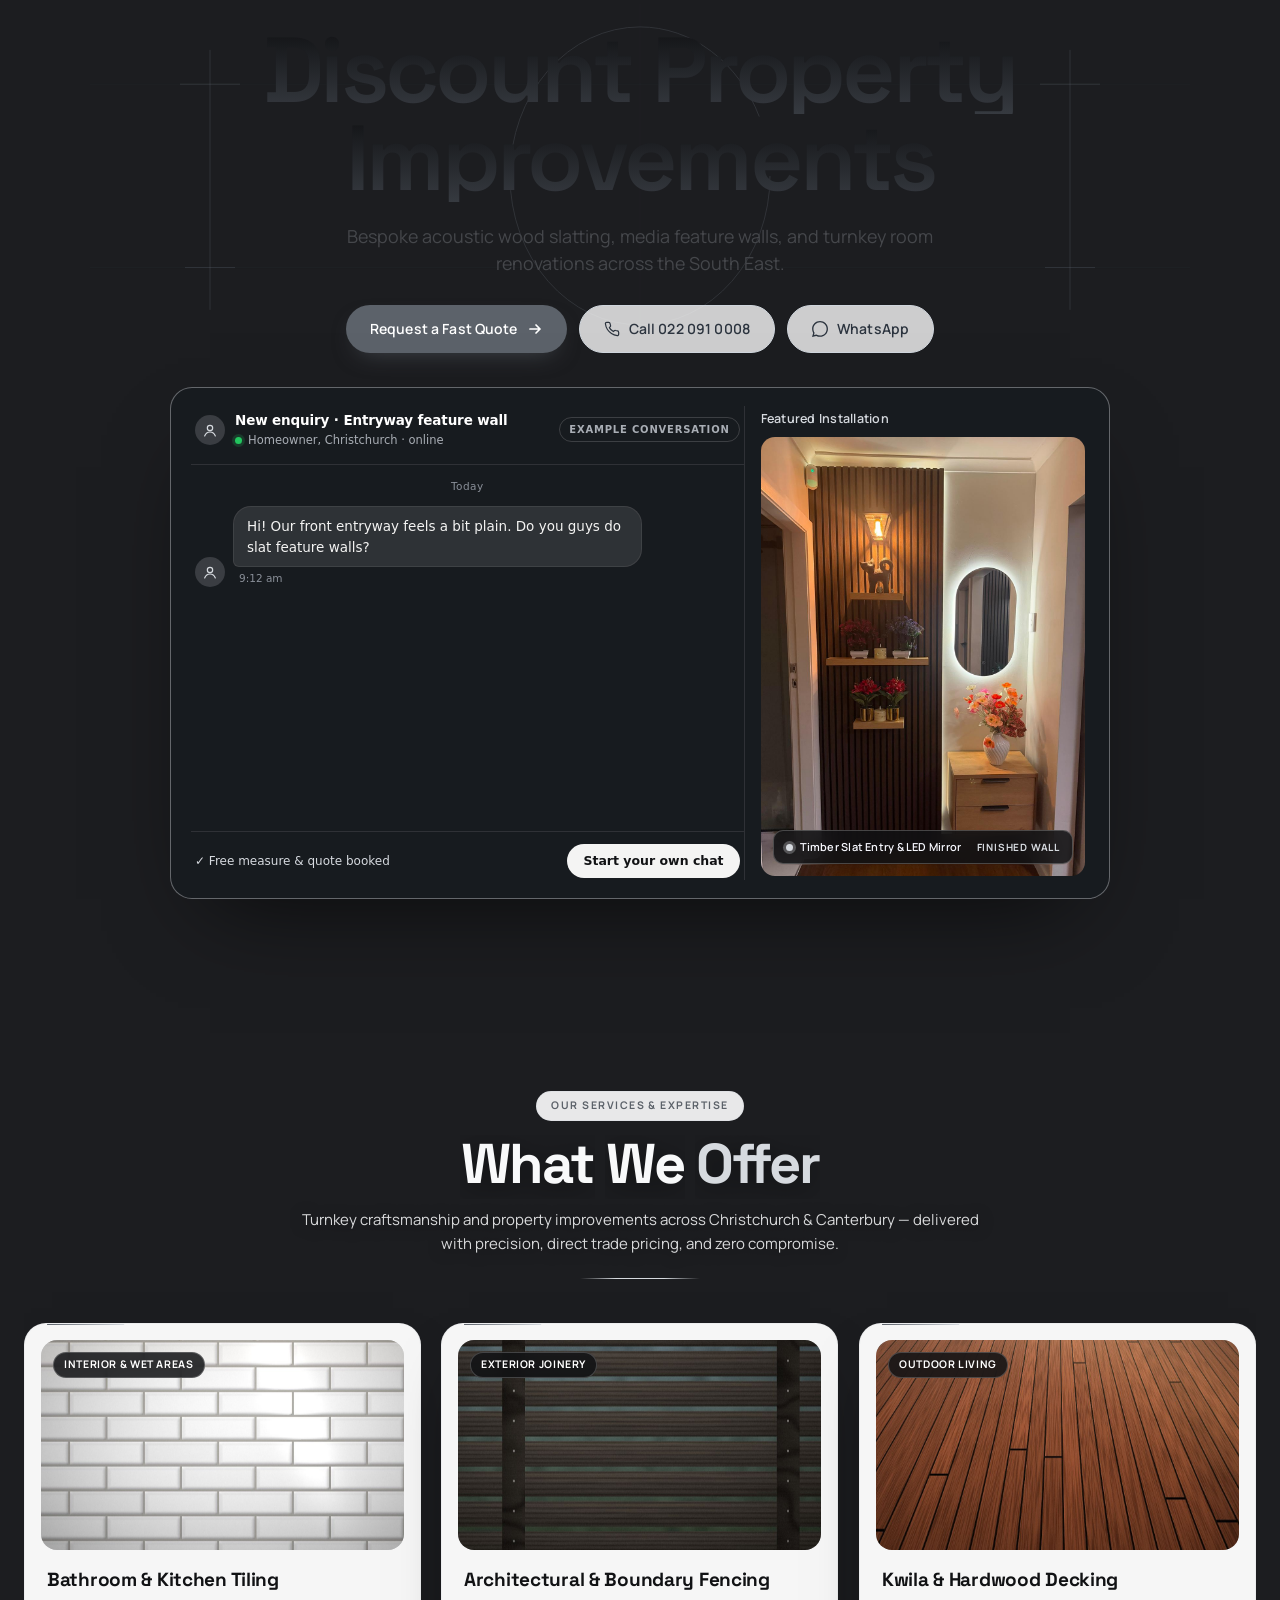
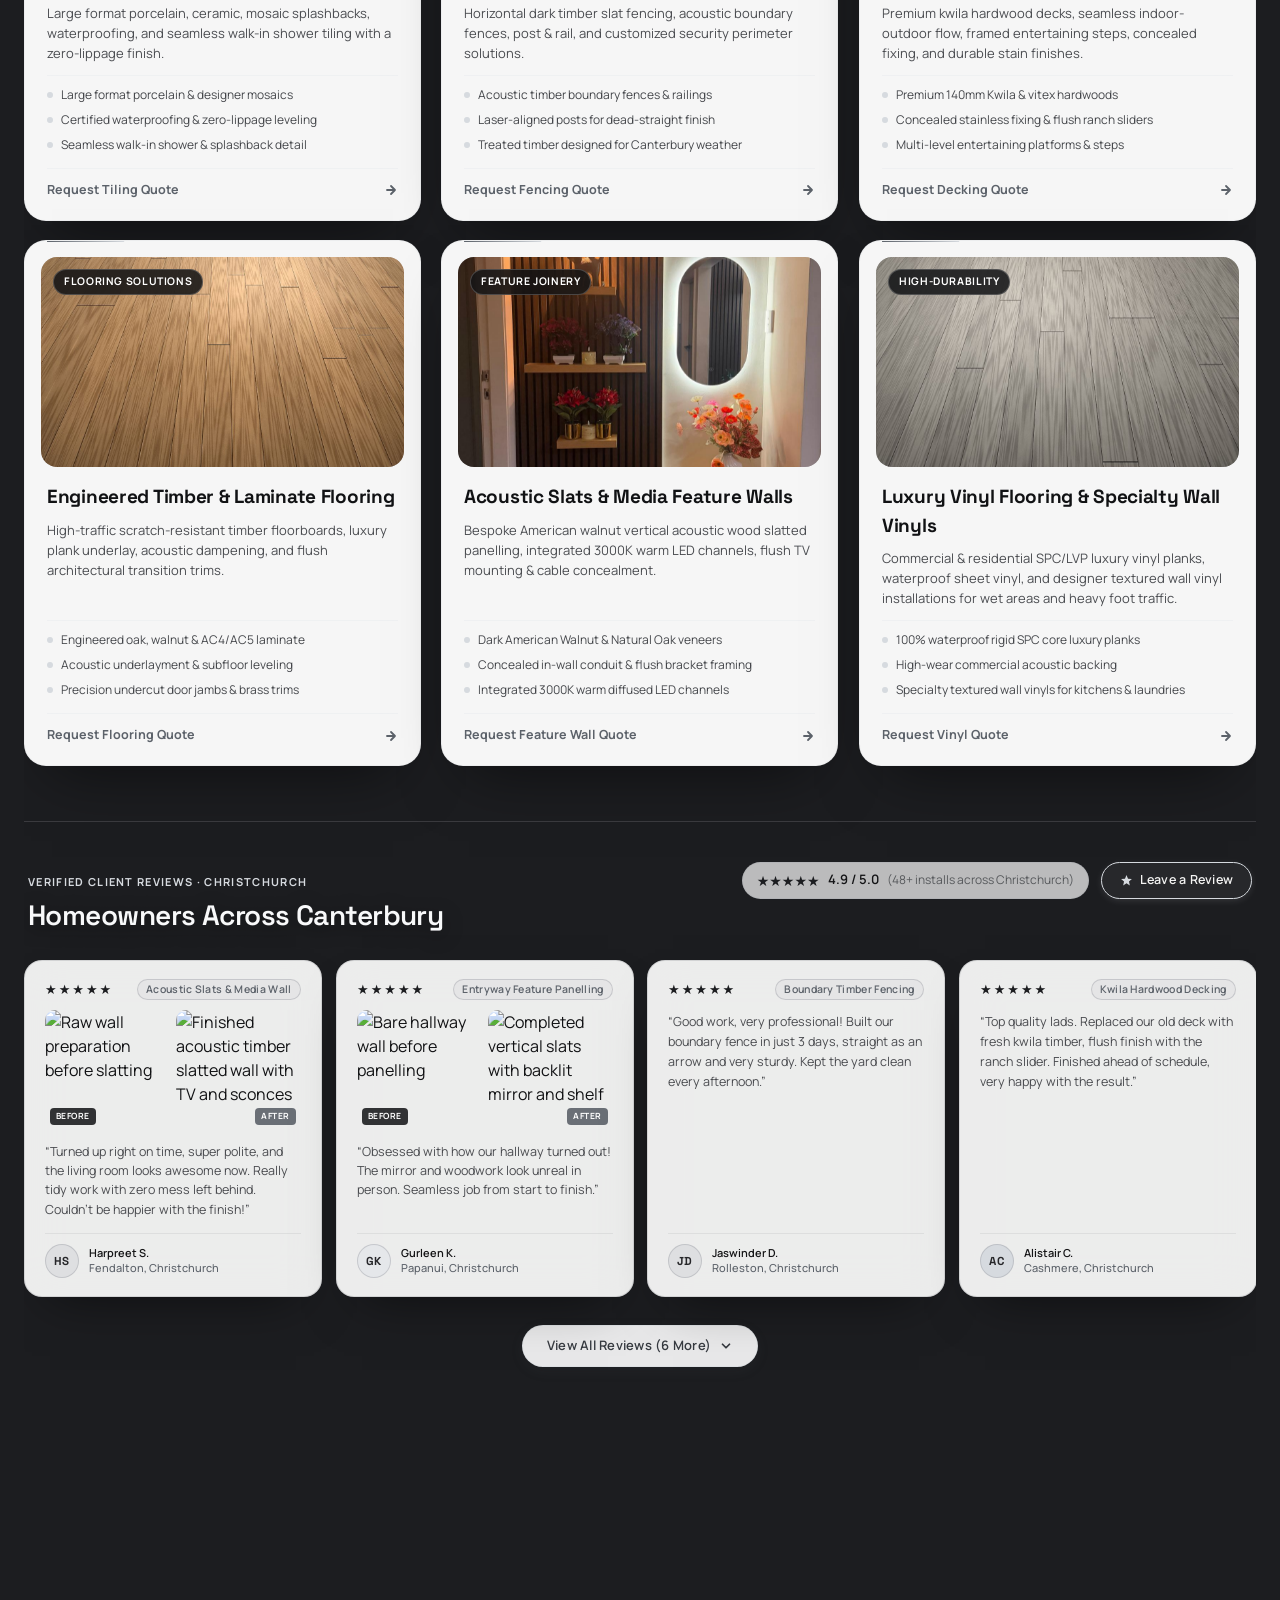
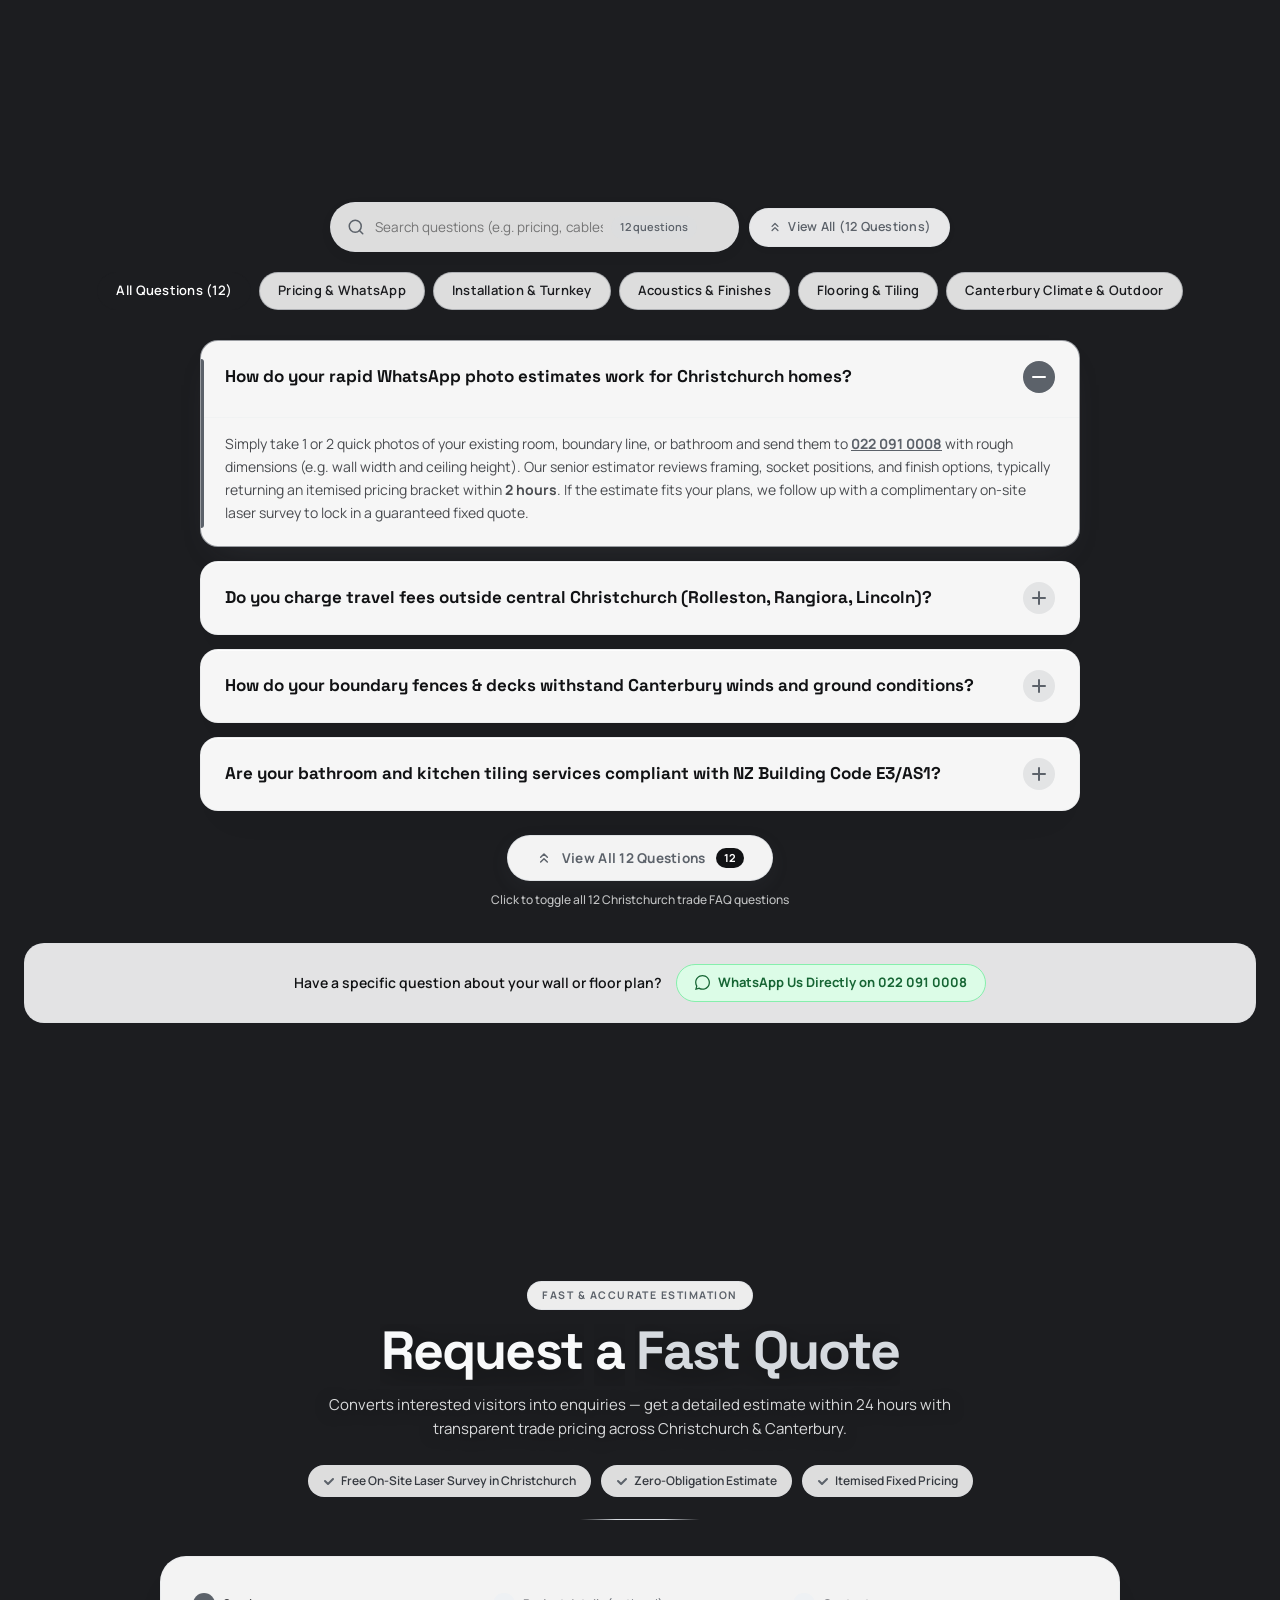
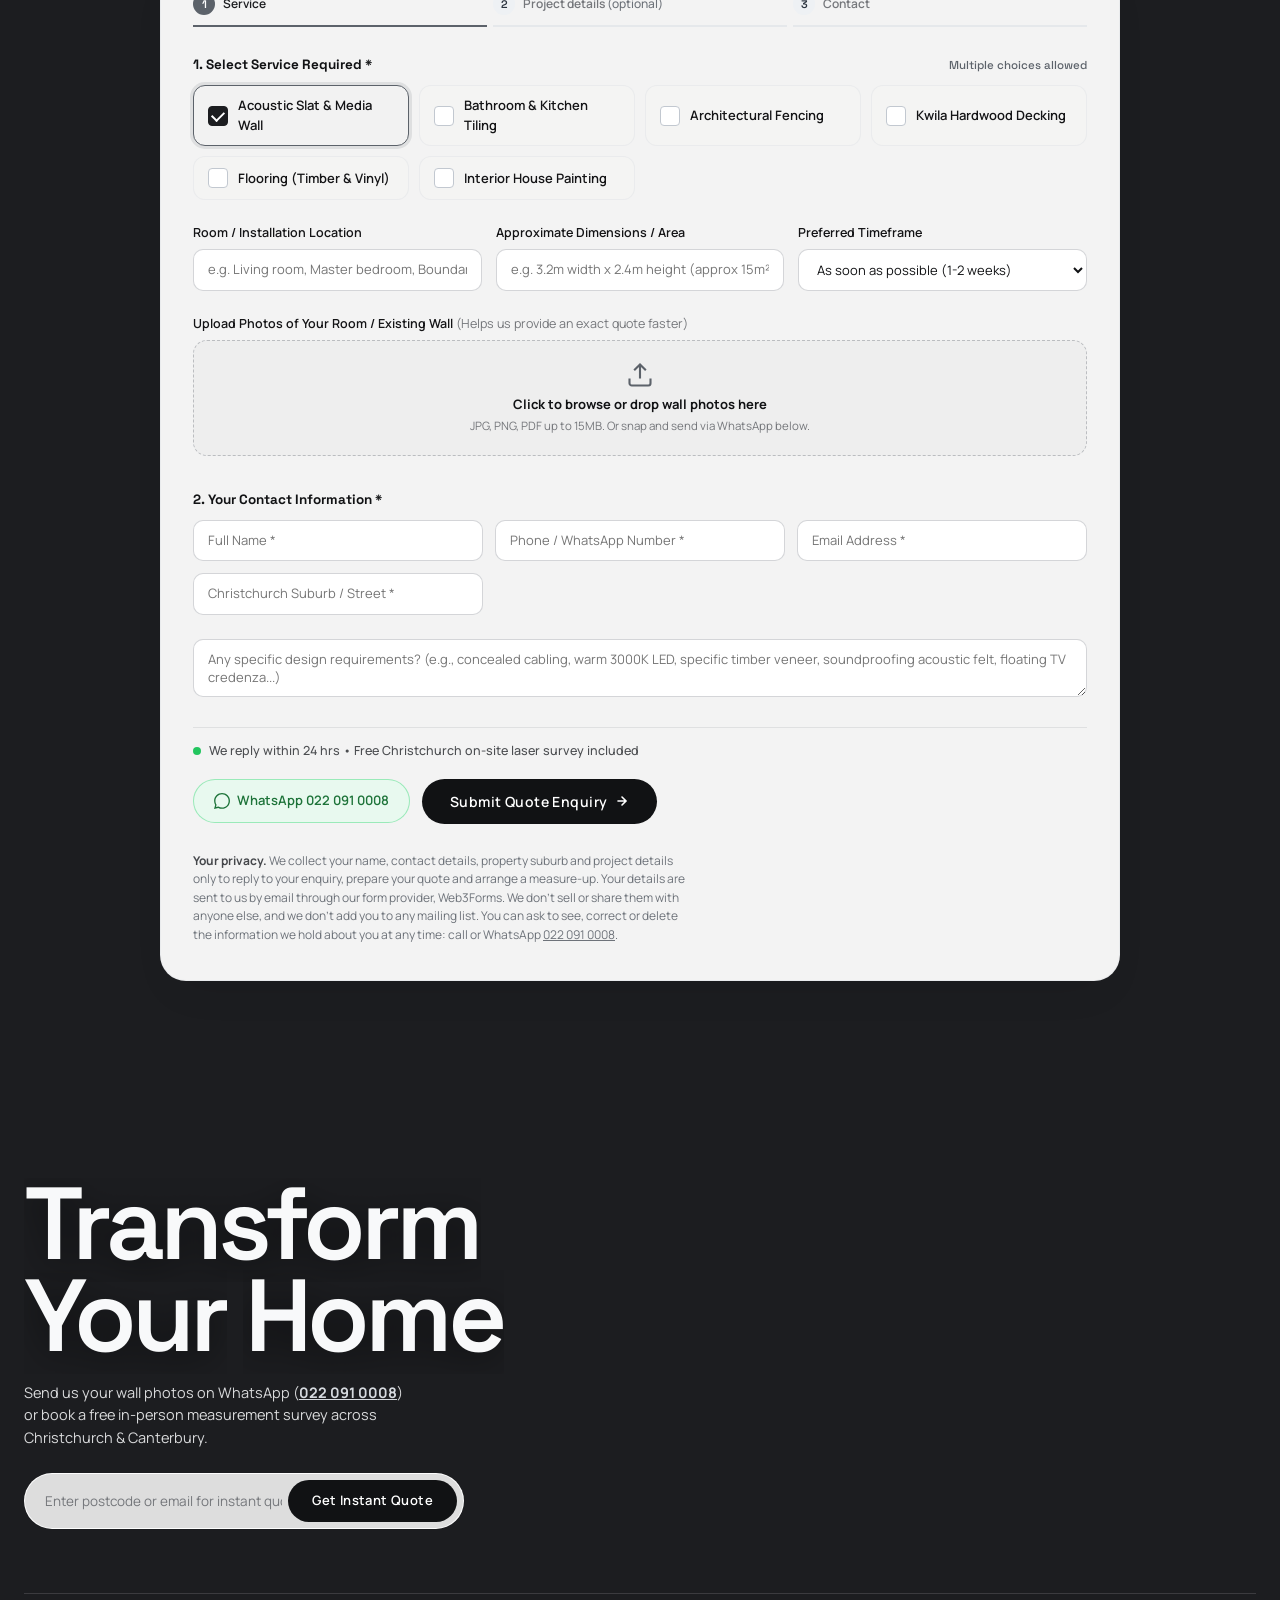
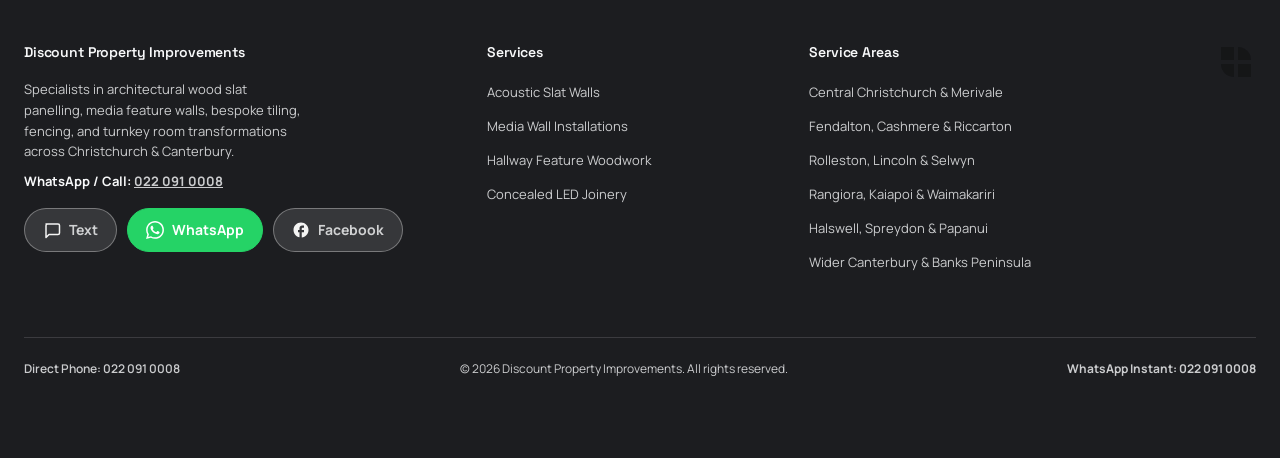
==== commit ac2f7d65: "Add privacy note under both quote forms Tells customers why their details are collected, that Web3Fo" ====
--- a/index.html
+++ b/index.html
@@ -763,7 +763,7 @@
     }
 </style>
 <link href="assets/css/motion.css?v=cfd1a699" rel="stylesheet"/>
-<link href="assets/css/cinema.css?v=2fc4157b" rel="stylesheet"/>
+<link href="assets/css/cinema.css?v=75d45c14" rel="stylesheet"/>
 <link as="image" href="assets/img/cinema/house-steps.webp" rel="preload"/>
 
 <style class="">
@@ -1276,7 +1276,7 @@
 </button>
 </div>
 </div>
-</form>
+<p class="privacy-note"><strong>Your privacy.</strong> We collect your name, contact details, property suburb and project details only to reply to your enquiry, prepare your quote and arrange a measure-up. Your details are sent to us by email through our form provider, Web3Forms. We don’t sell or share them with anyone else, and we don’t add you to any mailing list. You can ask to see, correct or delete the information we hold about you at any time: call or WhatsApp <a href="tel:+64220910008">022 091 0008</a>.</p></form>
 <!-- Section Quote Success Message State -->
 <div id="section-quote-success" style="display: none; text-align: center; padding: 36px 16px;">
 <div style="width: 60px; height: 60px; border-radius: 50%; background: #22c55e; color: #fff; display: flex; align-items: center; justify-content: center; margin: 0 auto 16px; box-shadow: 0 4px 18px rgba(34, 197, 94, 0.35);">
@@ -1747,7 +1747,7 @@
 </button>
 </div>
 </div>
-</form>
+<p class="privacy-note"><strong>Your privacy.</strong> We collect your name, contact details, property suburb and project details only to reply to your enquiry, prepare your quote and arrange a measure-up. Your details are sent to us by email through our form provider, Web3Forms. We don’t sell or share them with anyone else, and we don’t add you to any mailing list. You can ask to see, correct or delete the information we hold about you at any time: call or WhatsApp <a href="tel:+64220910008">022 091 0008</a>.</p></form>
 <!-- Success State Banner in Modal -->
 <div id="quote-modal-success-state" style="display: none; text-align: center; padding: 28px 10px;">
 <div style="width: 52px; height: 52px; border-radius: 50%; background: #22c55e; color: #fff; display: flex; align-items: center; justify-content: center; margin: 0 auto 14px; box-shadow: 0 4px 16px rgba(34, 197, 94, 0.35);">
--- a/assets/css/cinema.css
+++ b/assets/css/cinema.css
@@ -510,3 +510,7 @@
 .phone-intro.in-stage { position: absolute !important; inset: 0; height: auto !important; min-height: 0 !important; z-index: 6;
   opacity: var(--title-opacity, 1); transform: translate3d(0, var(--title-y, 0px), 0); will-change: opacity, transform; }
 .phone-intro.in-stage .pi-copy { bottom: 72px; }
+/* privacy note under the quote forms */
+.privacy-note { margin: 4px 0 0; font-size: 12px; line-height: 1.55; color: #6E737A !important; max-width: 72ch; }
+.privacy-note strong { color: #45474B; }
+.privacy-note a { color: inherit; text-decoration: underline; }
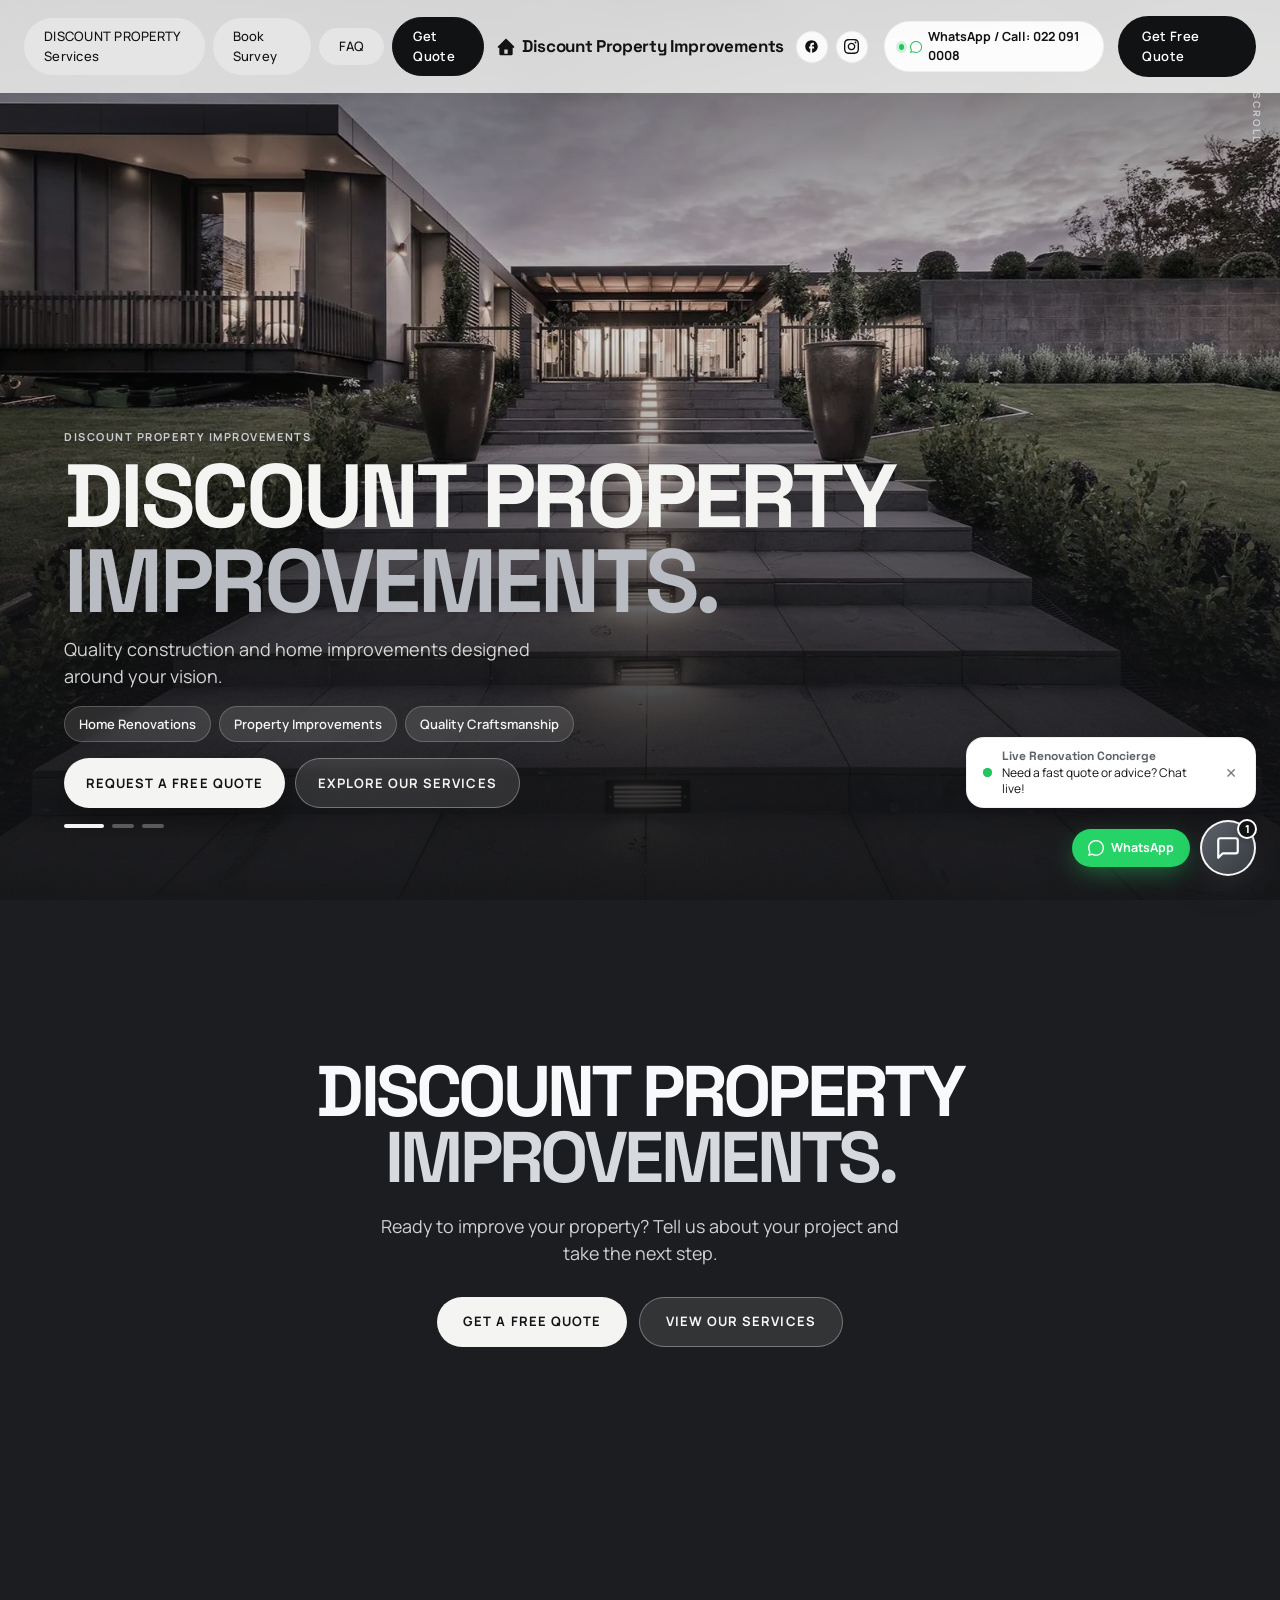
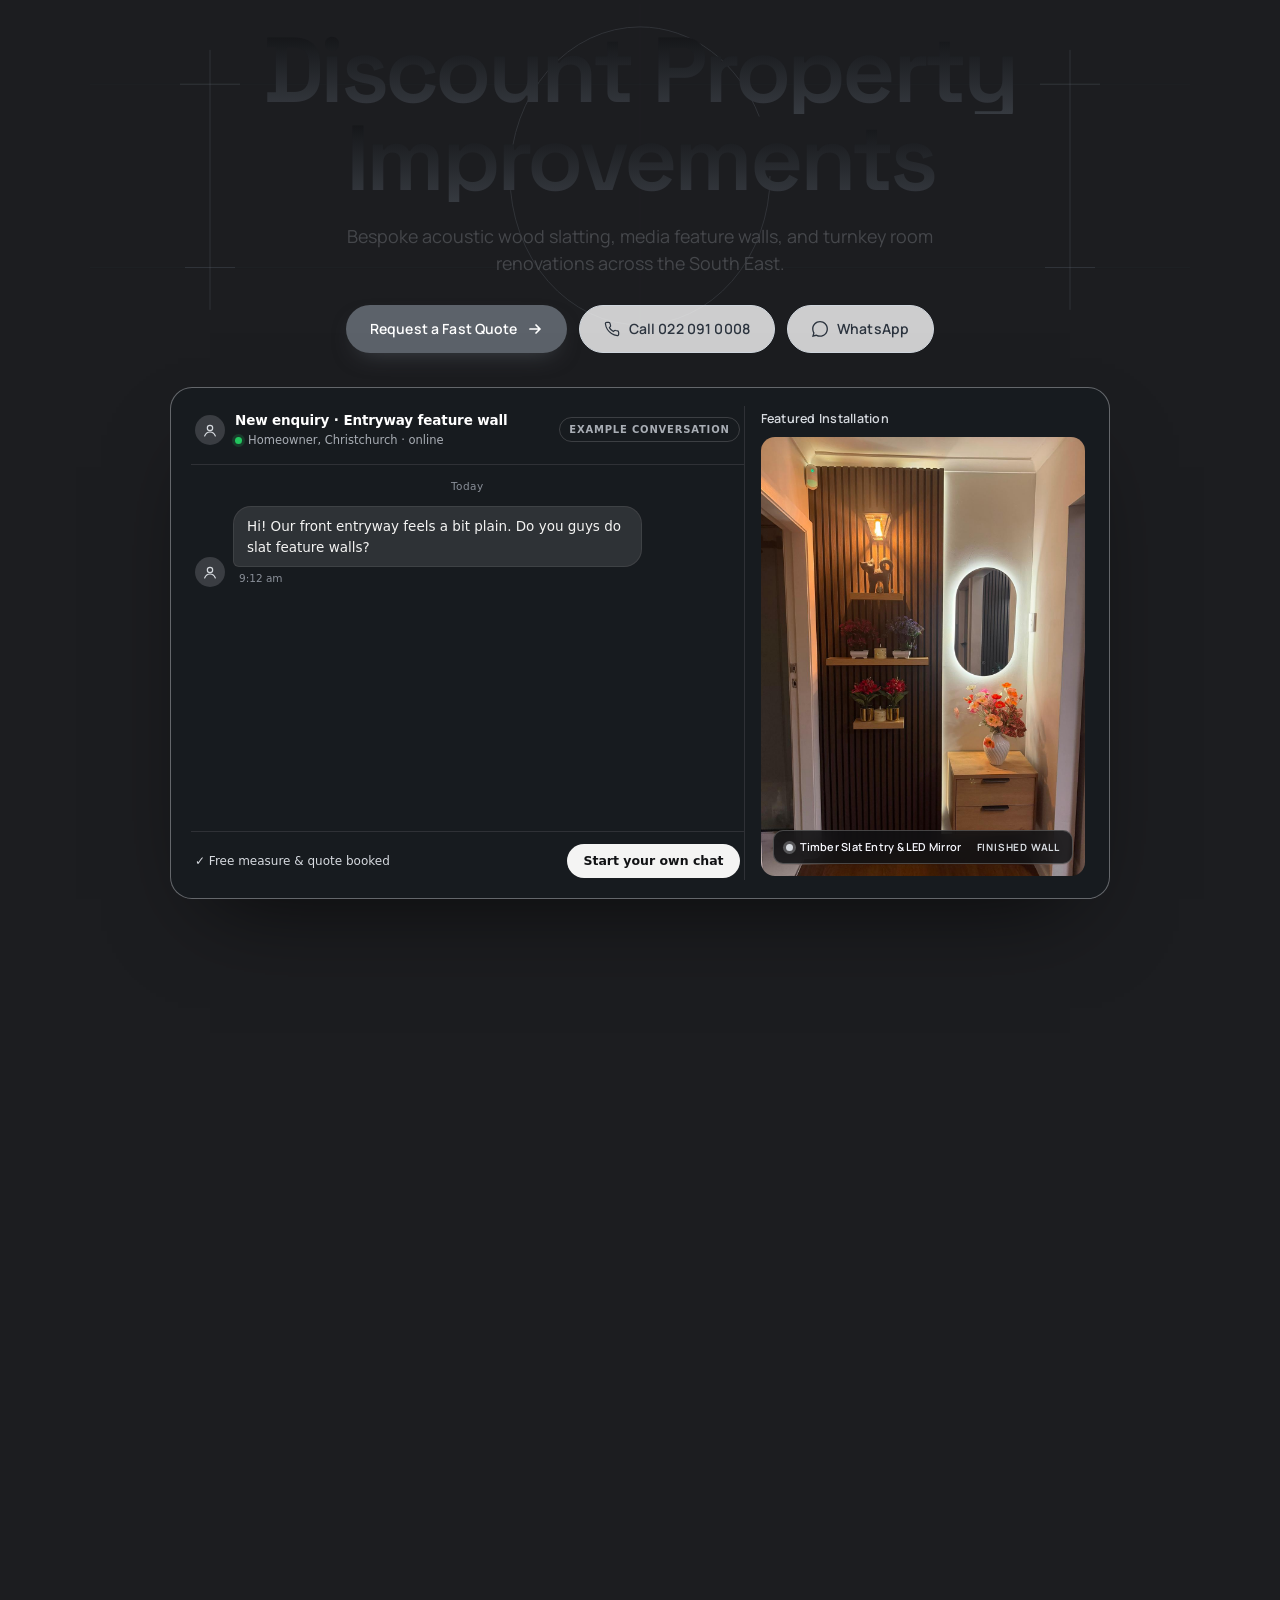
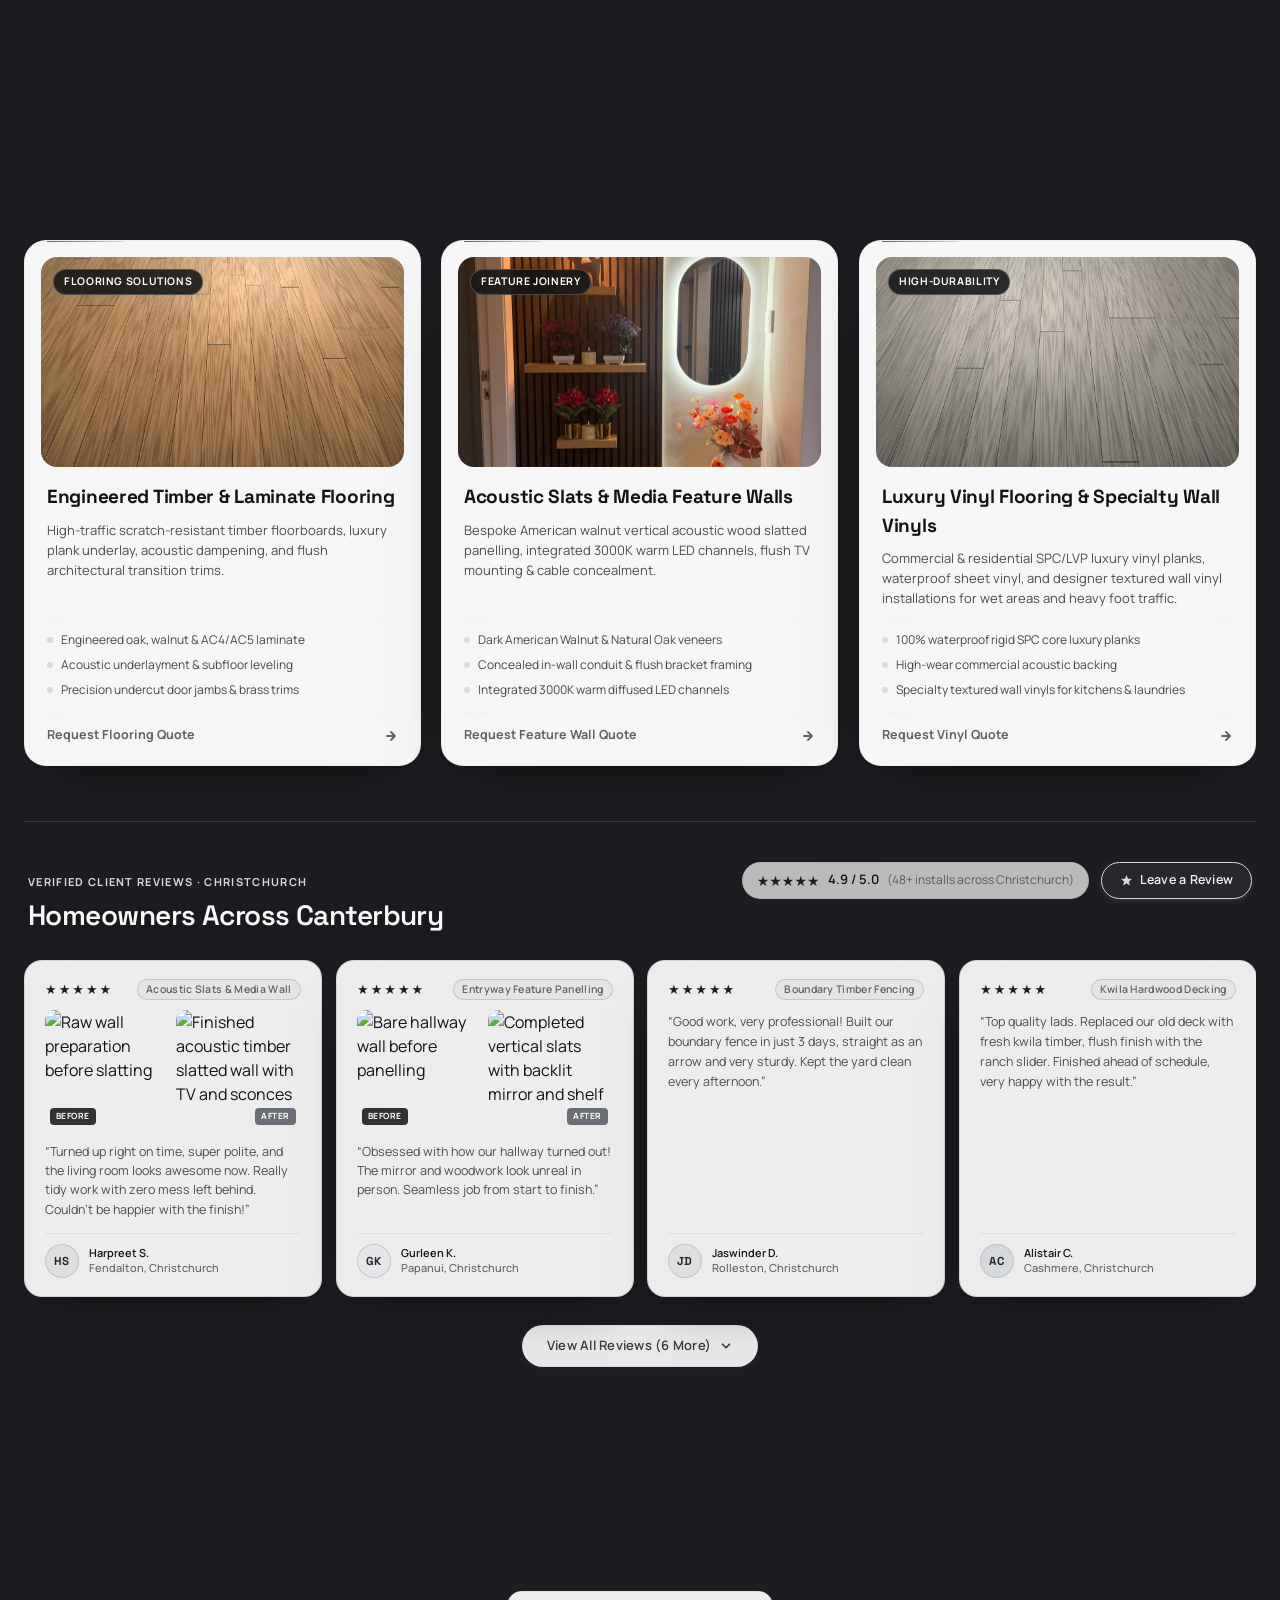
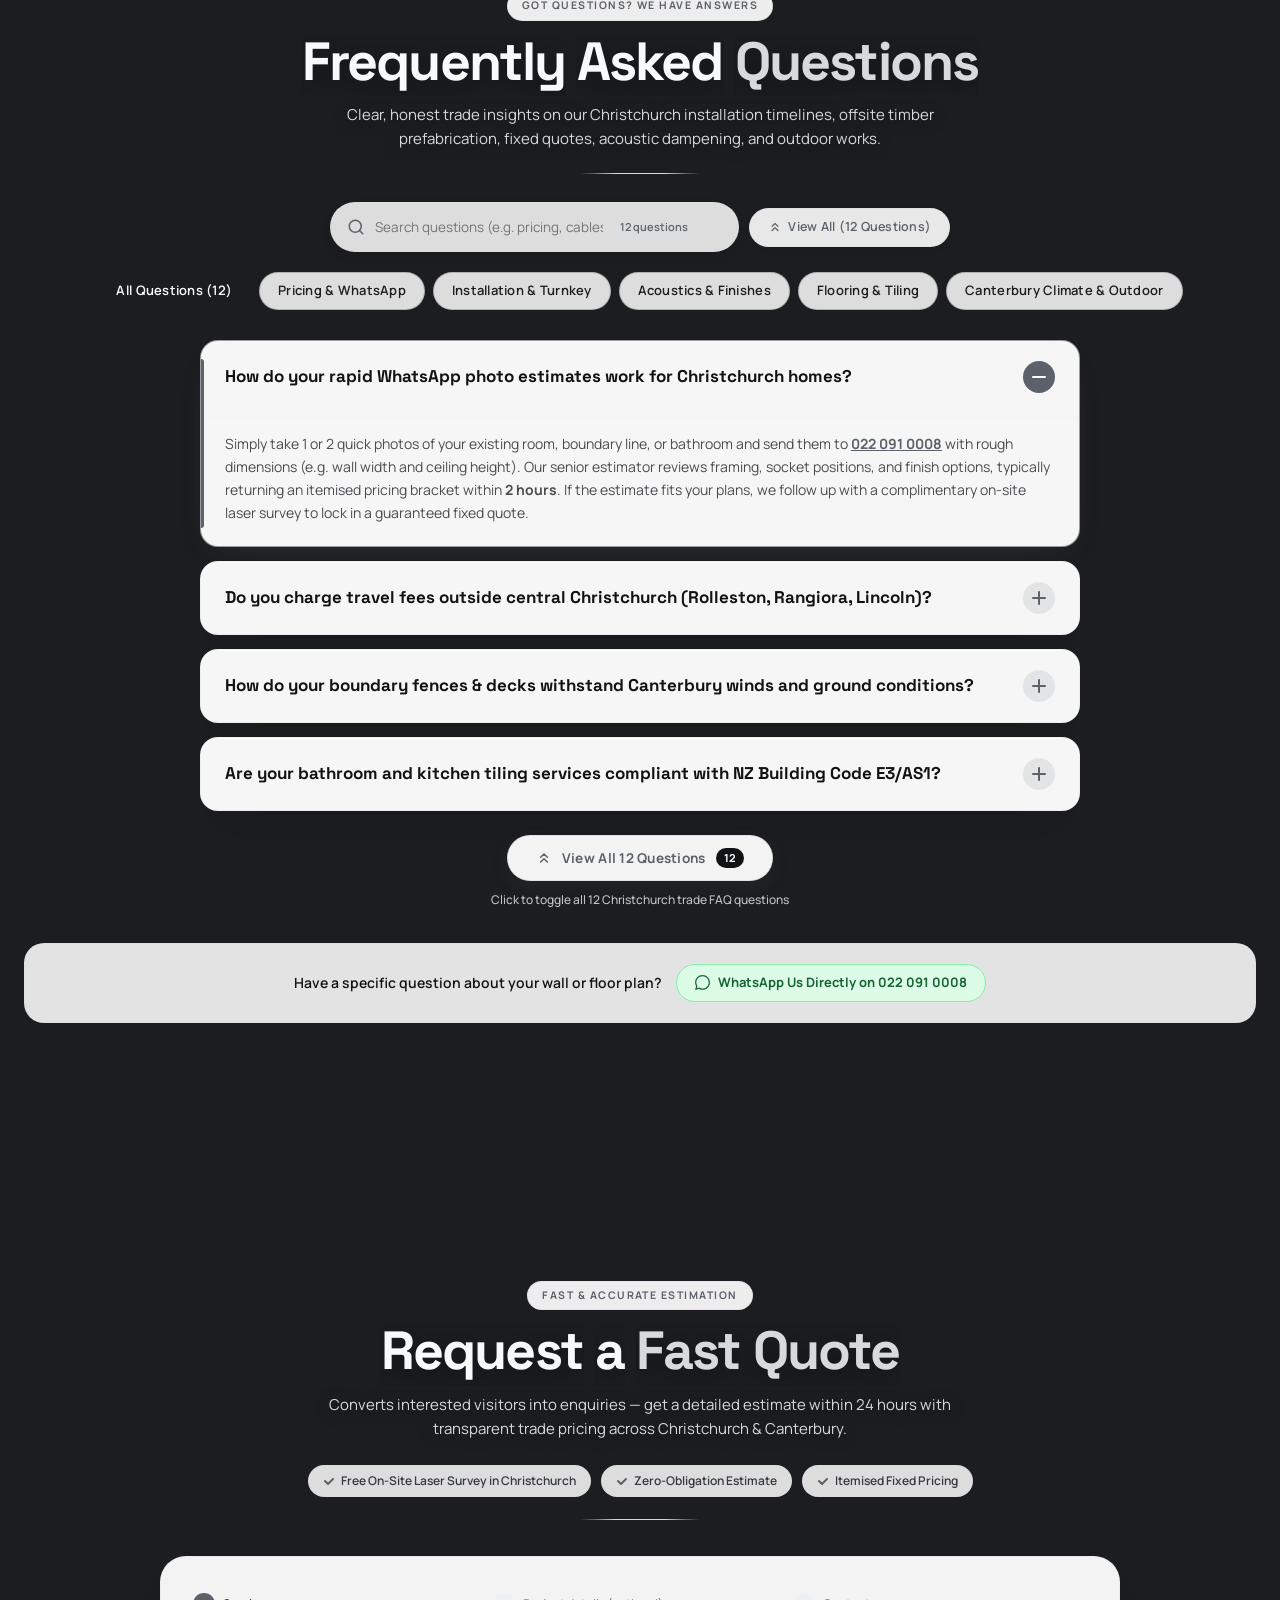
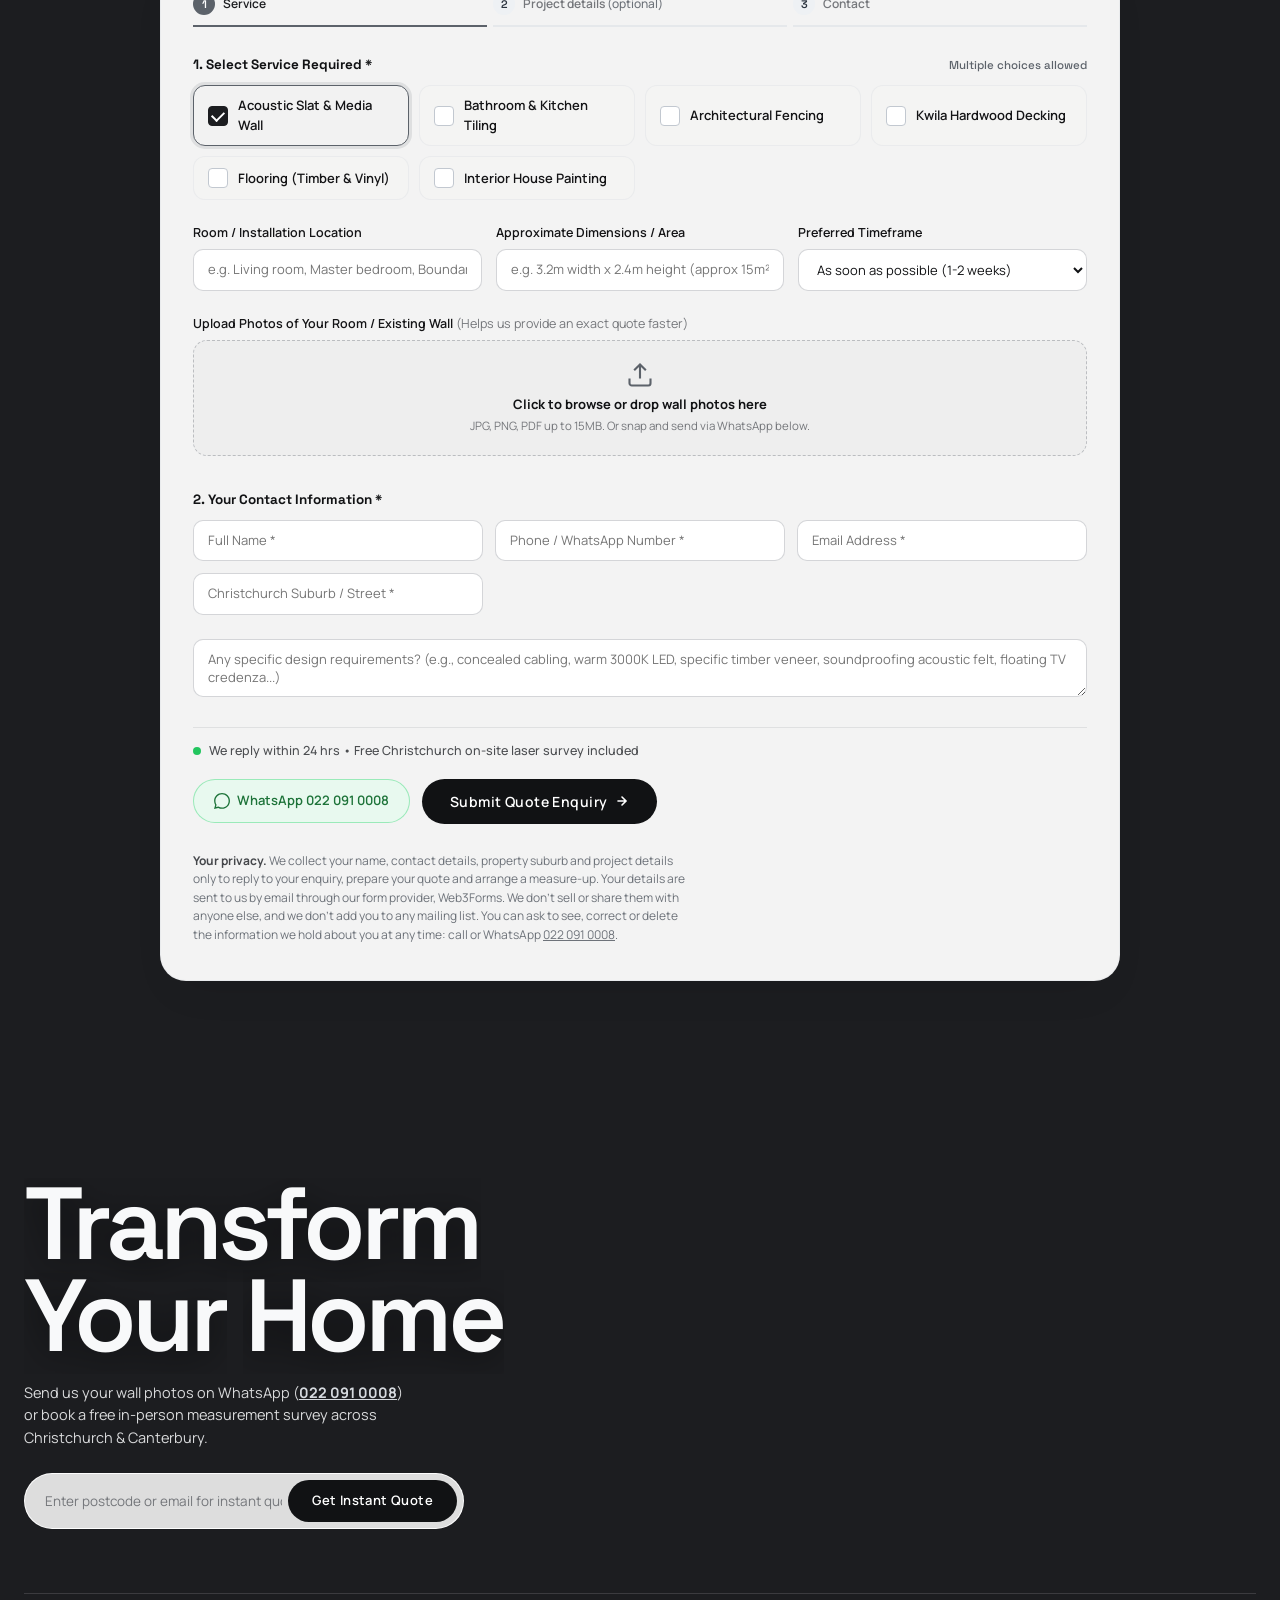
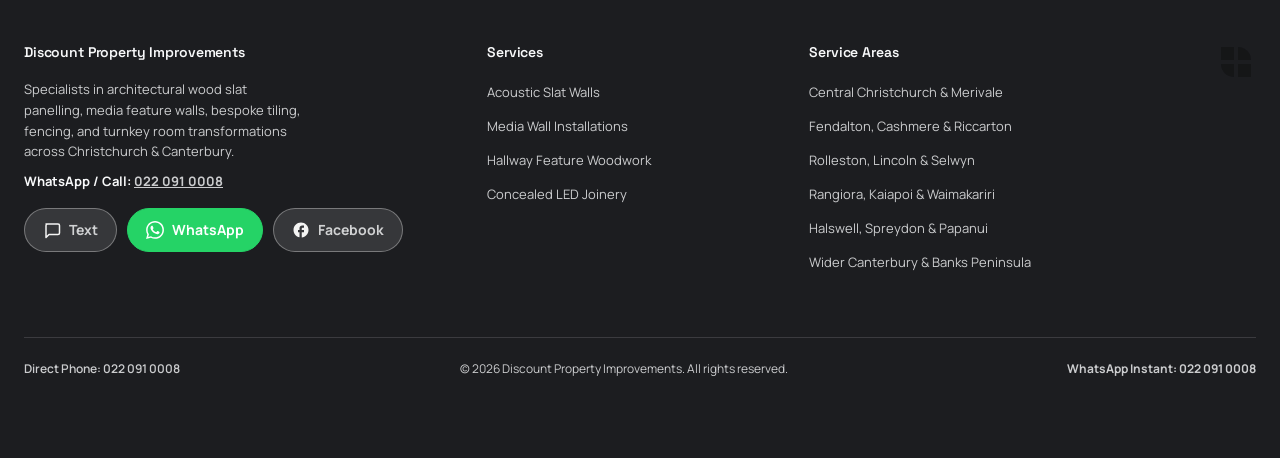
==== commit e2c49974: "Fix review star picker: selected stars show dark, the rest light gray The picker used two near-ident" ====
--- a/index.html
+++ b/index.html
@@ -763,7 +763,7 @@
     }
 </style>
 <link href="assets/css/motion.css?v=cfd1a699" rel="stylesheet"/>
-<link href="assets/css/cinema.css?v=75d45c14" rel="stylesheet"/>
+<link href="assets/css/cinema.css?v=e075a0f9" rel="stylesheet"/>
 <link as="image" href="assets/img/cinema/house-steps.webp" rel="preload"/>
 
 <style class="">
@@ -1893,7 +1893,7 @@
     const updateStars = (val) => {
       stars.forEach(s => {
         const sVal = parseInt(s.dataset.value, 10);
-        s.style.color = sVal <= val ? '#D6DADF' : '#c5c6cb';
+        s.classList.toggle('on', sVal <= val);
       });
       if (ratingText) ratingText.textContent = ratingDescriptions[val] || (val + '.0 Rating');
     };
@@ -2207,4 +2207,4 @@
 <script defer="" src="assets/js/cinema.js?v=37d2c0d3"></script>
 <script defer="" src="assets/js/bg-world.js?v=64285613"></script>
 <script defer="" src="assets/js/chat.js?v=29ac2c6b"></script>
-</body></html>+<script>(function(){var v=document.getElementById('review-rating-value');var n=parseInt(v&&v.value,10)||5;document.querySelectorAll('.star-btn').forEach(function(s){s.classList.toggle('on',parseInt(s.dataset.value,10)<=n);});})();</script></body></html>
--- a/assets/css/cinema.css
+++ b/assets/css/cinema.css
@@ -341,7 +341,10 @@
 .has-world .cinema-final .cine-actions { justify-content: center; }
 
 /* monochrome palette: black, graphite, gray, white */
-.stars-mono, .star-btn { color: #1C1D20 !important; }
+.stars-mono { color: #1C1D20 !important; }
+.star-btn { color: #C9CDD2 !important; transition: color .15s, transform .15s; }
+.star-btn.on { color: #111214 !important; }
+.star-btn:hover { transform: scale(1.12); }
 .has-world .cinema-final .stars-mono { color: #F4F4F3 !important; }
 .opt { color: #6E737A !important; }
 #chat-badge-counter { background: #111214 !important; color: #fff !important; }
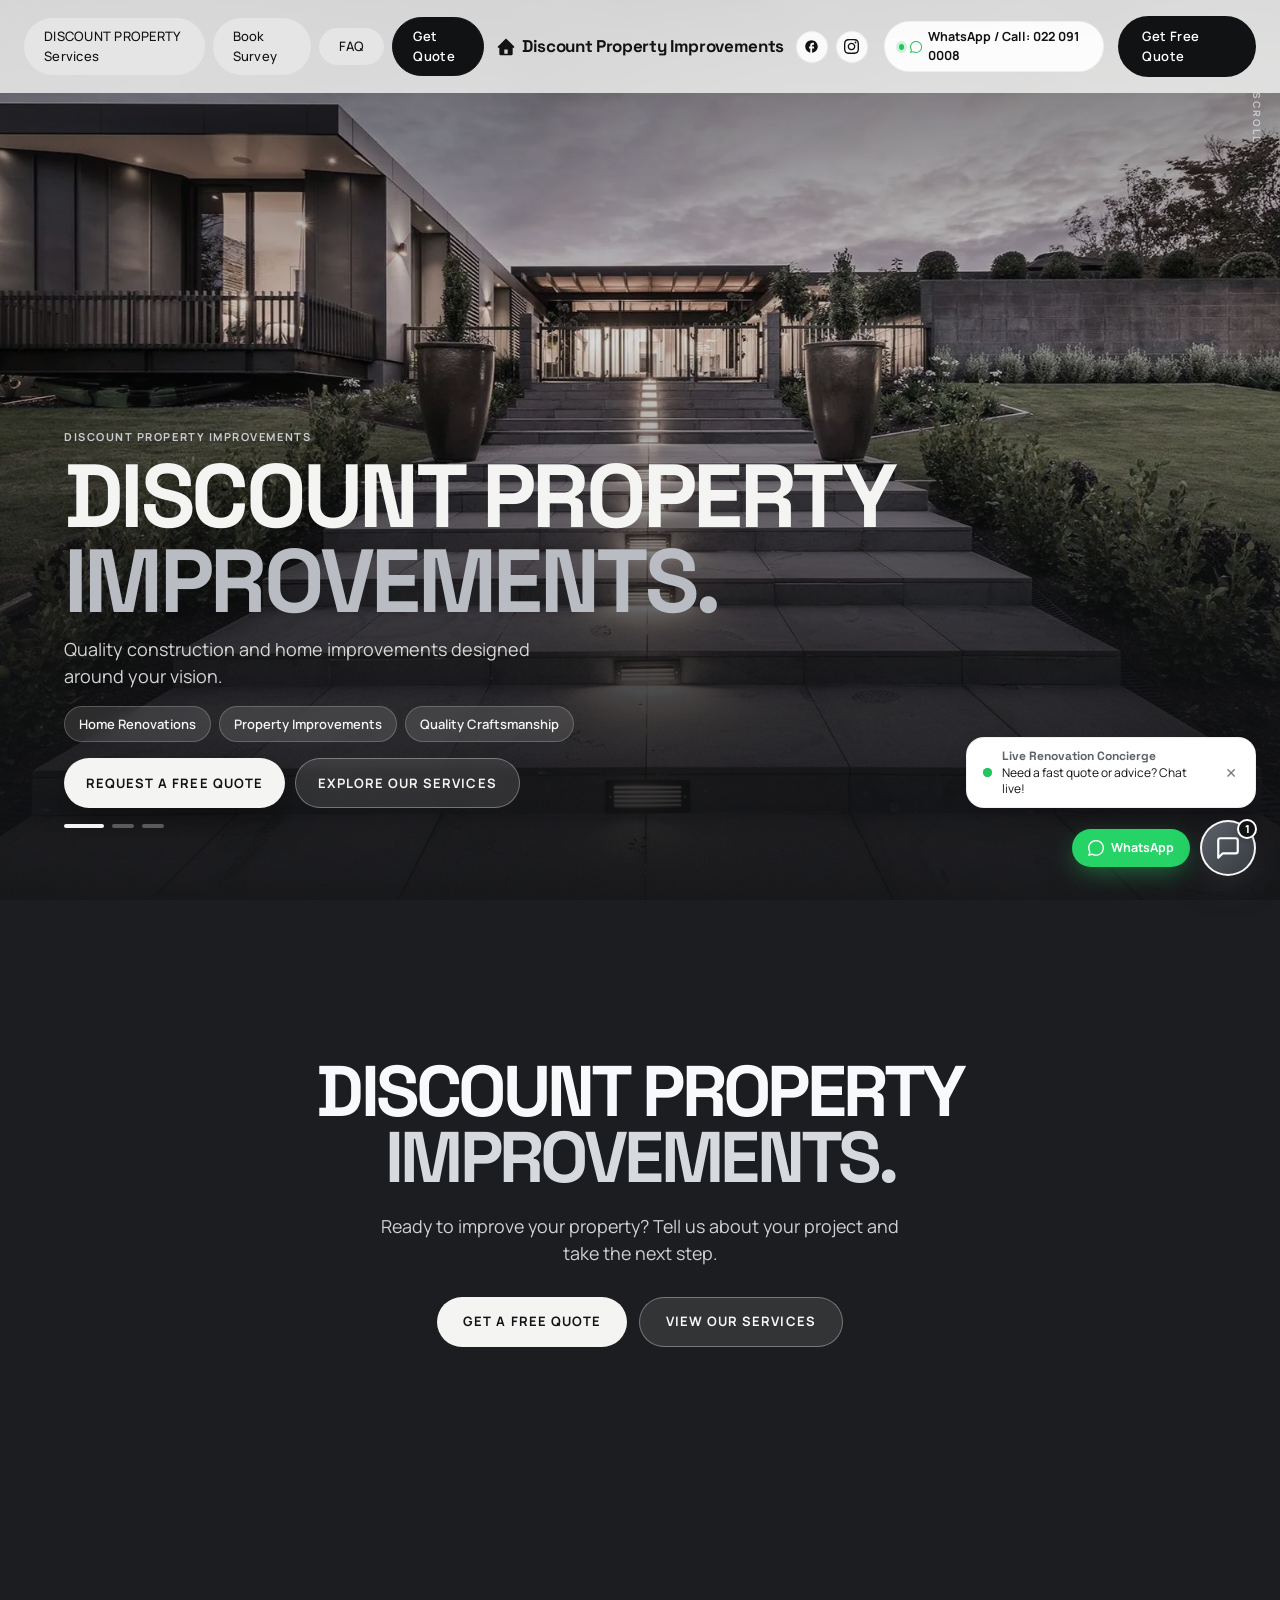
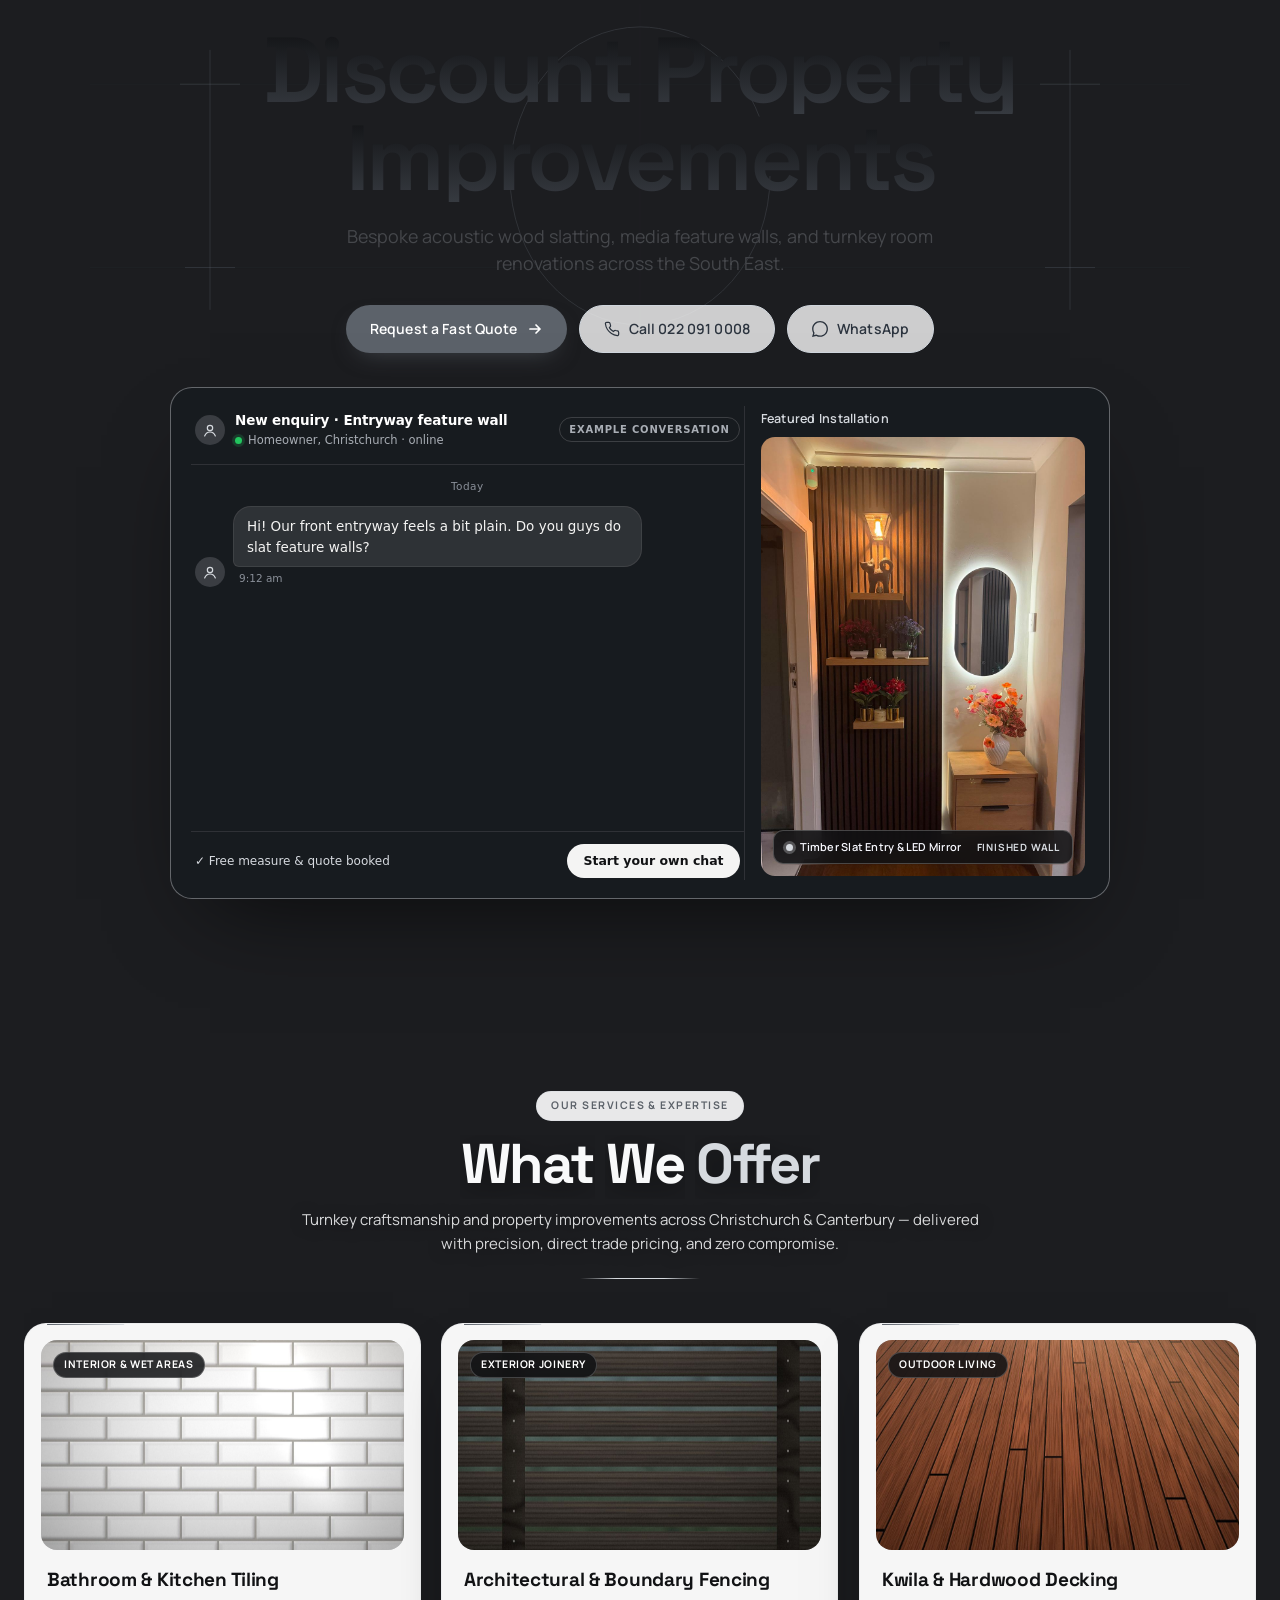
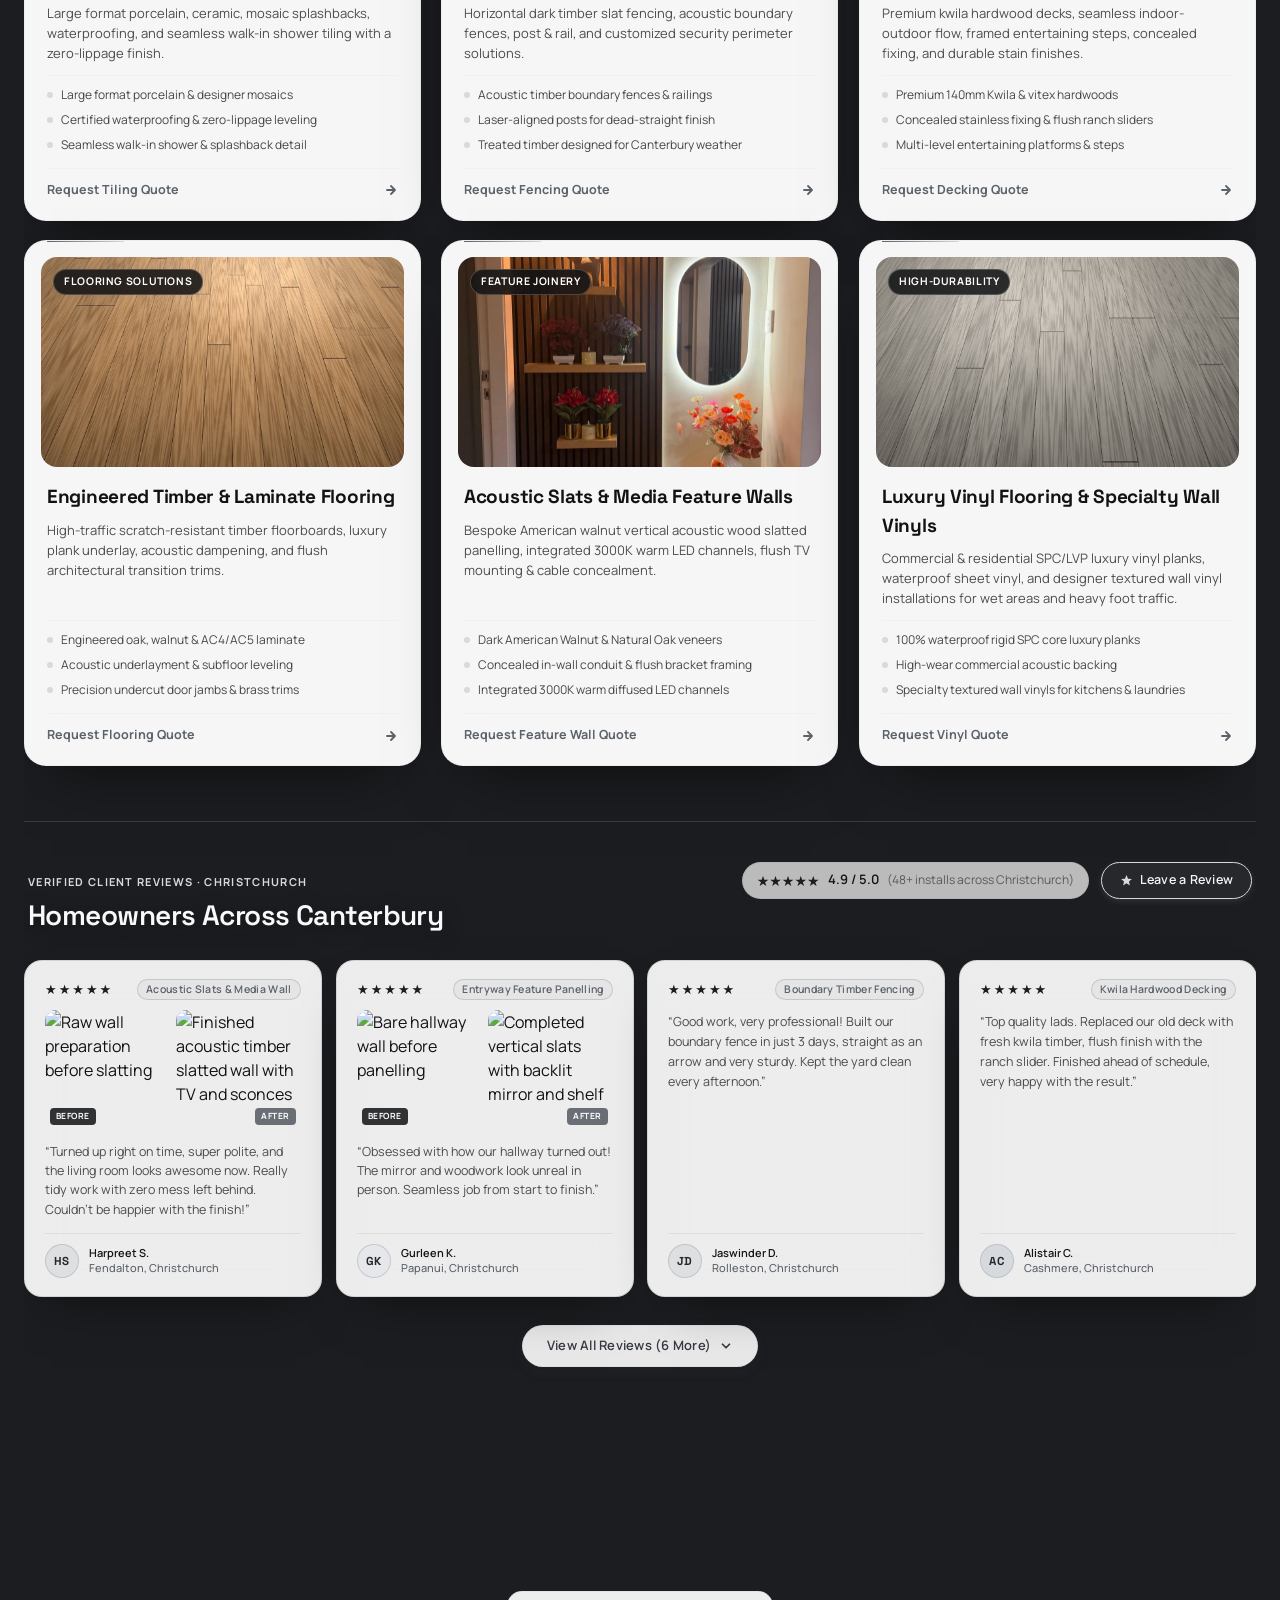
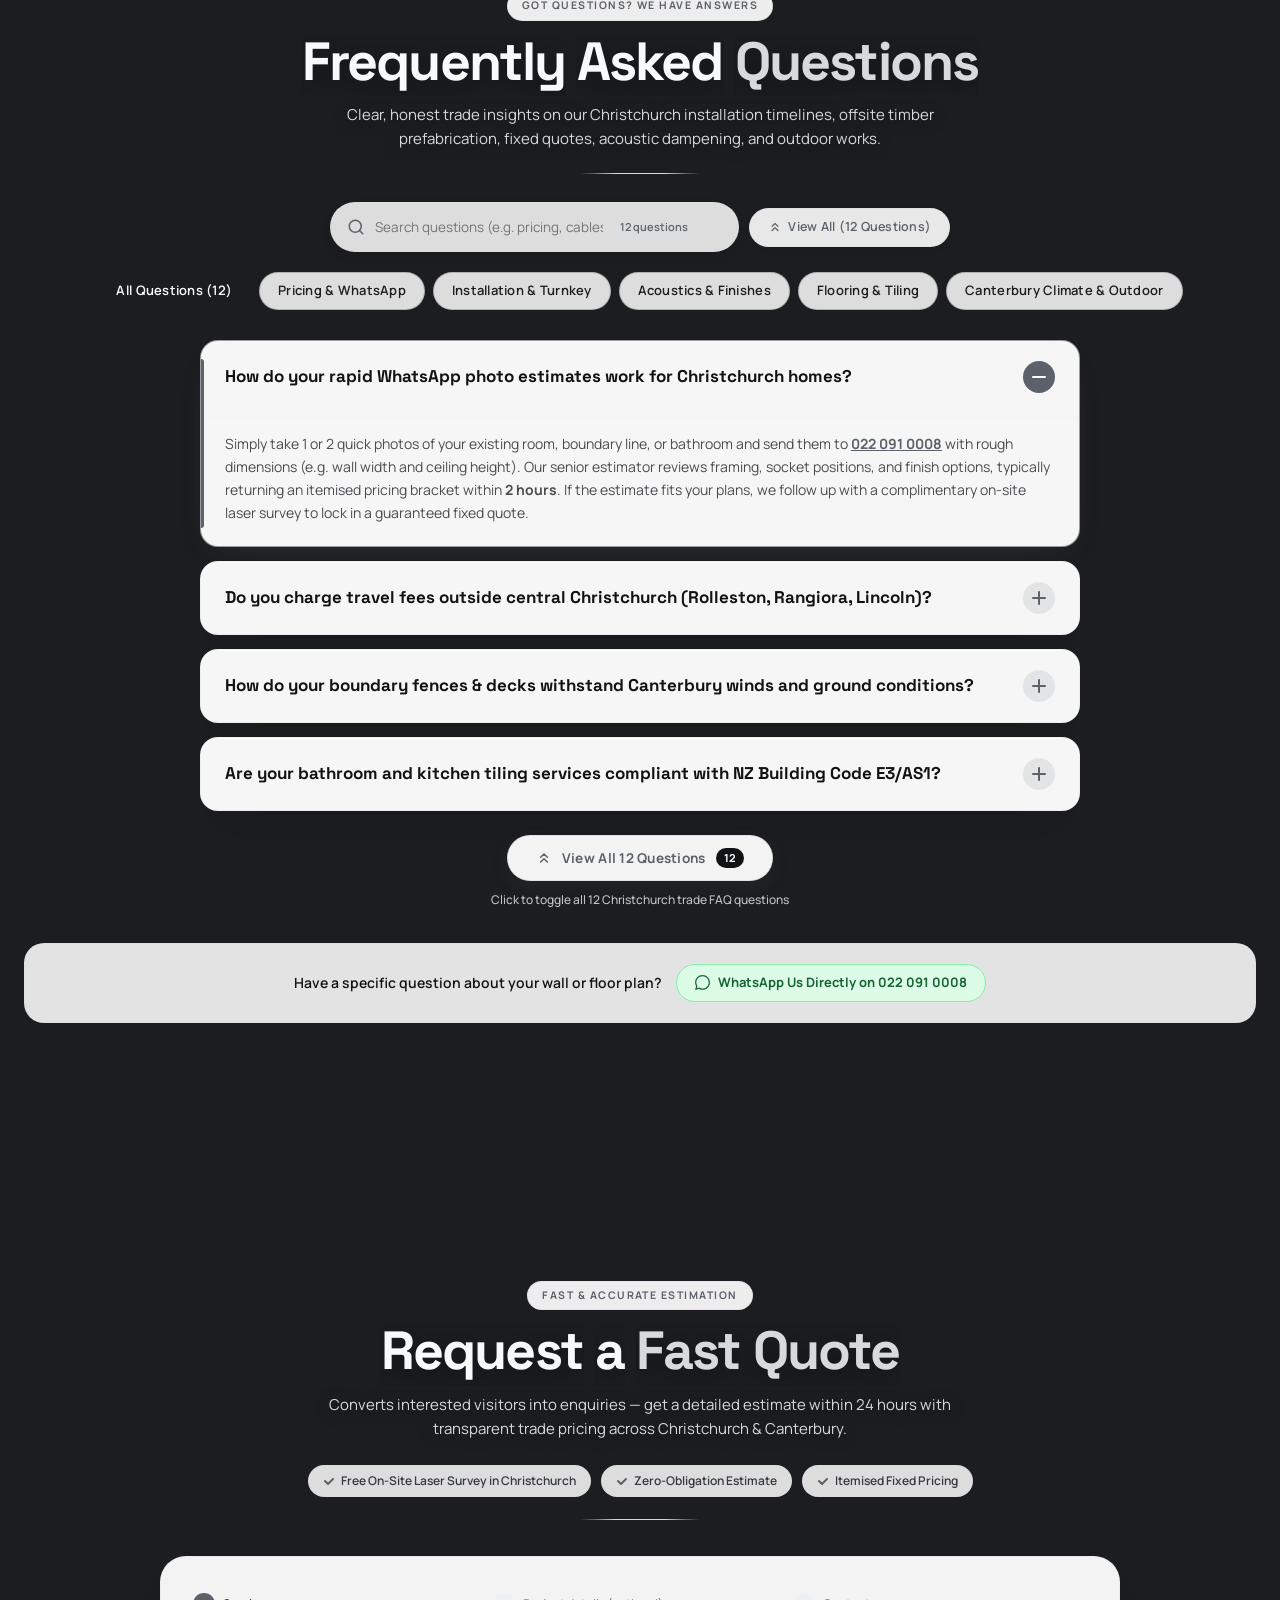
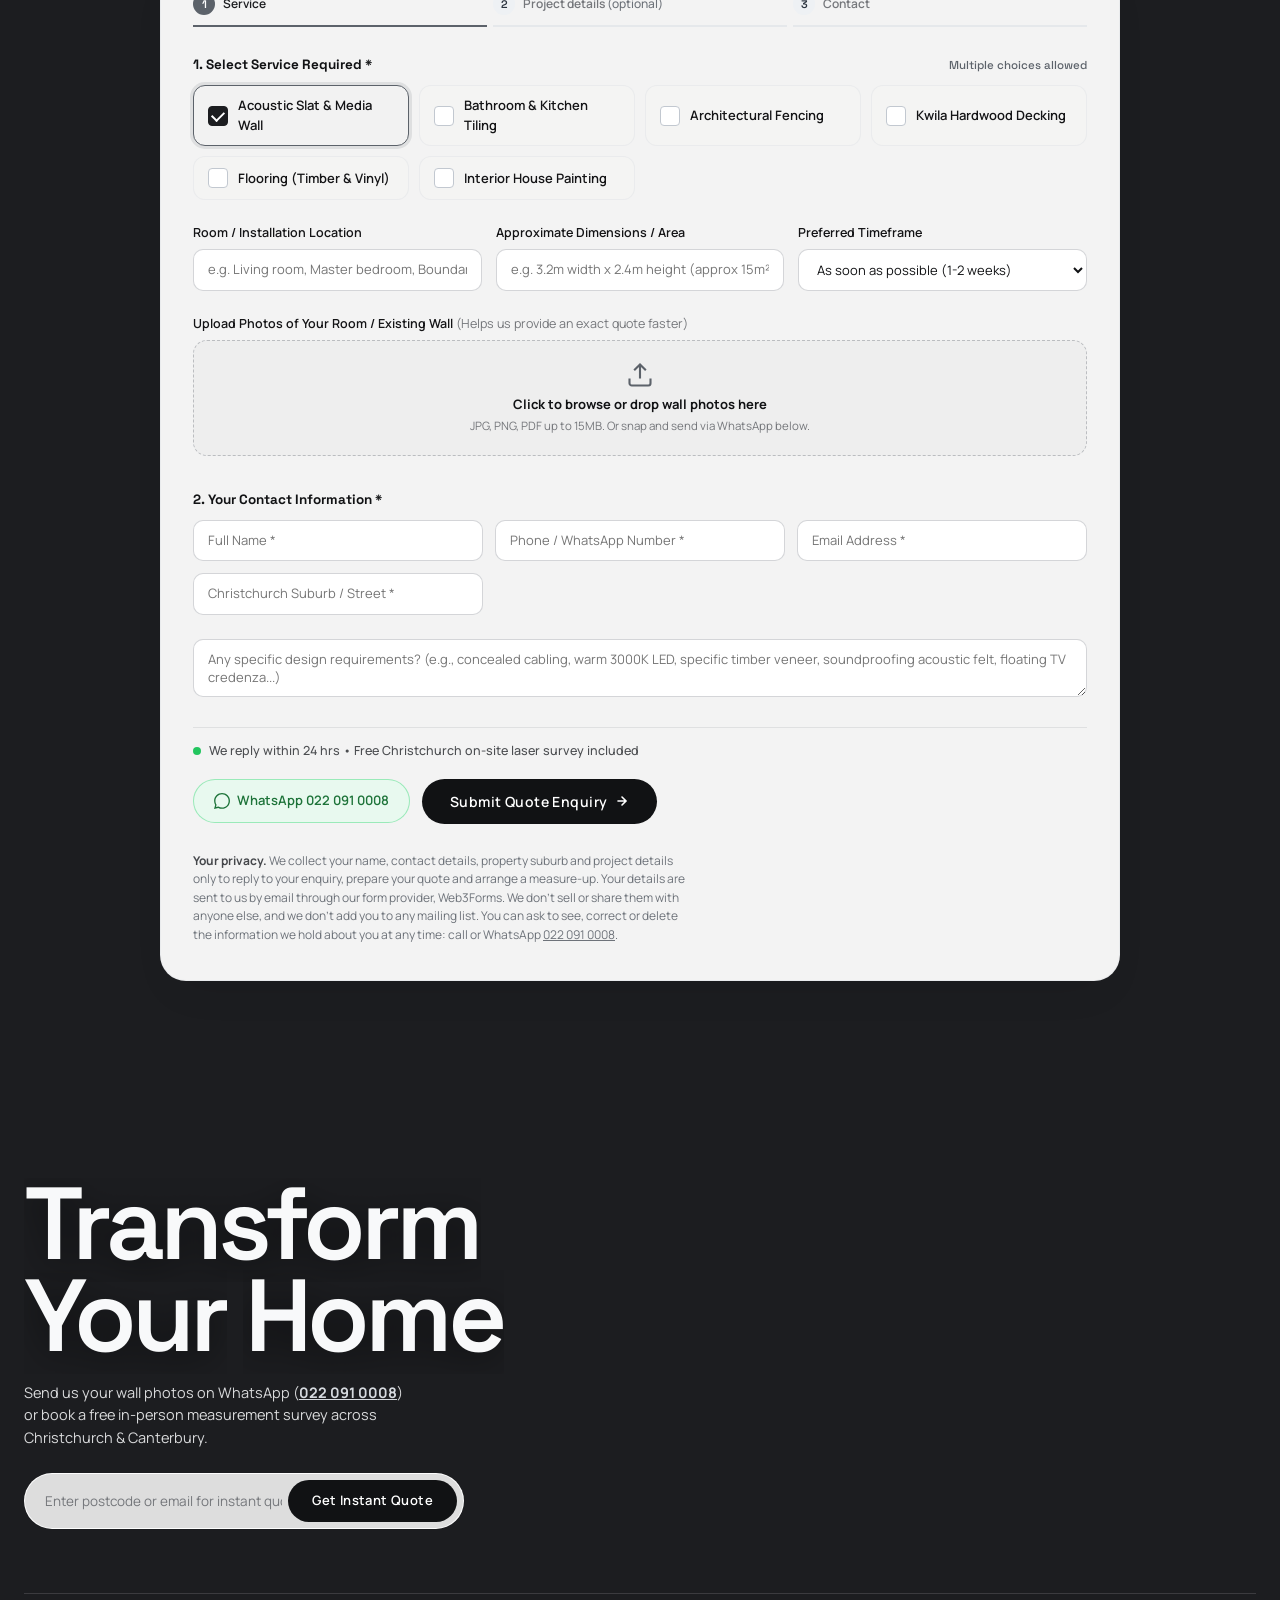
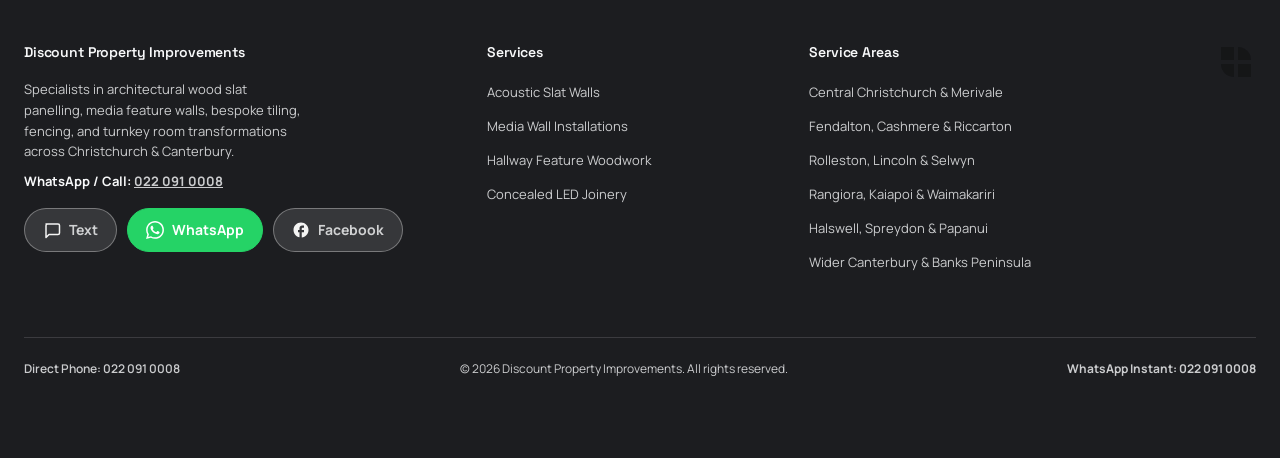
==== commit 0e7fbc4a: "Review form: written review is optional Customers can submit just a star rating. Label shows (Option" ====
--- a/index.html
+++ b/index.html
@@ -1617,8 +1617,8 @@
 </div>
 <!-- Review Commentary Textarea -->
 <div>
-<label class="" for="rev-text" style="display: block; font-size: 12px; font-weight: 600; color: rgb(20, 20, 22); margin-bottom: 5px;">Review Details *</label>
-<textarea id="rev-text" name="review" placeholder="Tell us about the craftsmanship, turnaround time, communication, and finished results..." required="" rows="3" style="width: 100%; border: 1px solid rgba(160, 163, 168, 0.45); background: #ffffff; border-radius: 10px; padding: 10px 12px; font-size: 13px; color: #111214; outline: none; resize: vertical;"></textarea>
+<label class="" for="rev-text" style="display: block; font-size: 12px; font-weight: 600; color: rgb(20, 20, 22); margin-bottom: 5px;">Review Details <span style="font-weight:400;color:#6E737A">(Optional)</span></label>
+<textarea id="rev-text" name="review" placeholder="Tell us about the craftsmanship, turnaround time, communication, and finished results..." rows="3" style="width: 100%; border: 1px solid rgba(160, 163, 168, 0.45); background: #ffffff; border-radius: 10px; padding: 10px 12px; font-size: 13px; color: #111214; outline: none; resize: vertical;"></textarea>
 </div>
 <!-- Optional Before/After Photos Upload Dropzone -->
 <div>
@@ -2200,7 +2200,7 @@
 </script>
 <a aria-label="Request Quote" class="m-quote" href="#quote"><svg aria-hidden="true" fill="none" viewbox="0 0 16 16"><path d="M3 8h10M9 4l4 4-4 4" stroke="currentColor" stroke-linecap="round" stroke-linejoin="round" stroke-width="1.8"></path></svg>Request Quote</a>
 <script defer="" src="assets/js/config.js?v=60a0c20a"></script>
-<script defer="" src="assets/js/forms.js?v=7798fdcb"></script>
+<script defer="" src="assets/js/forms.js?v=607ba86e"></script>
 <script defer="" src="assets/js/faq.js?v=9d500a56"></script>
 <script defer="" src="assets/js/motion.js?v=be638b42"></script>
 <script defer="" src="assets/js/float.js?v=402f1233"></script>
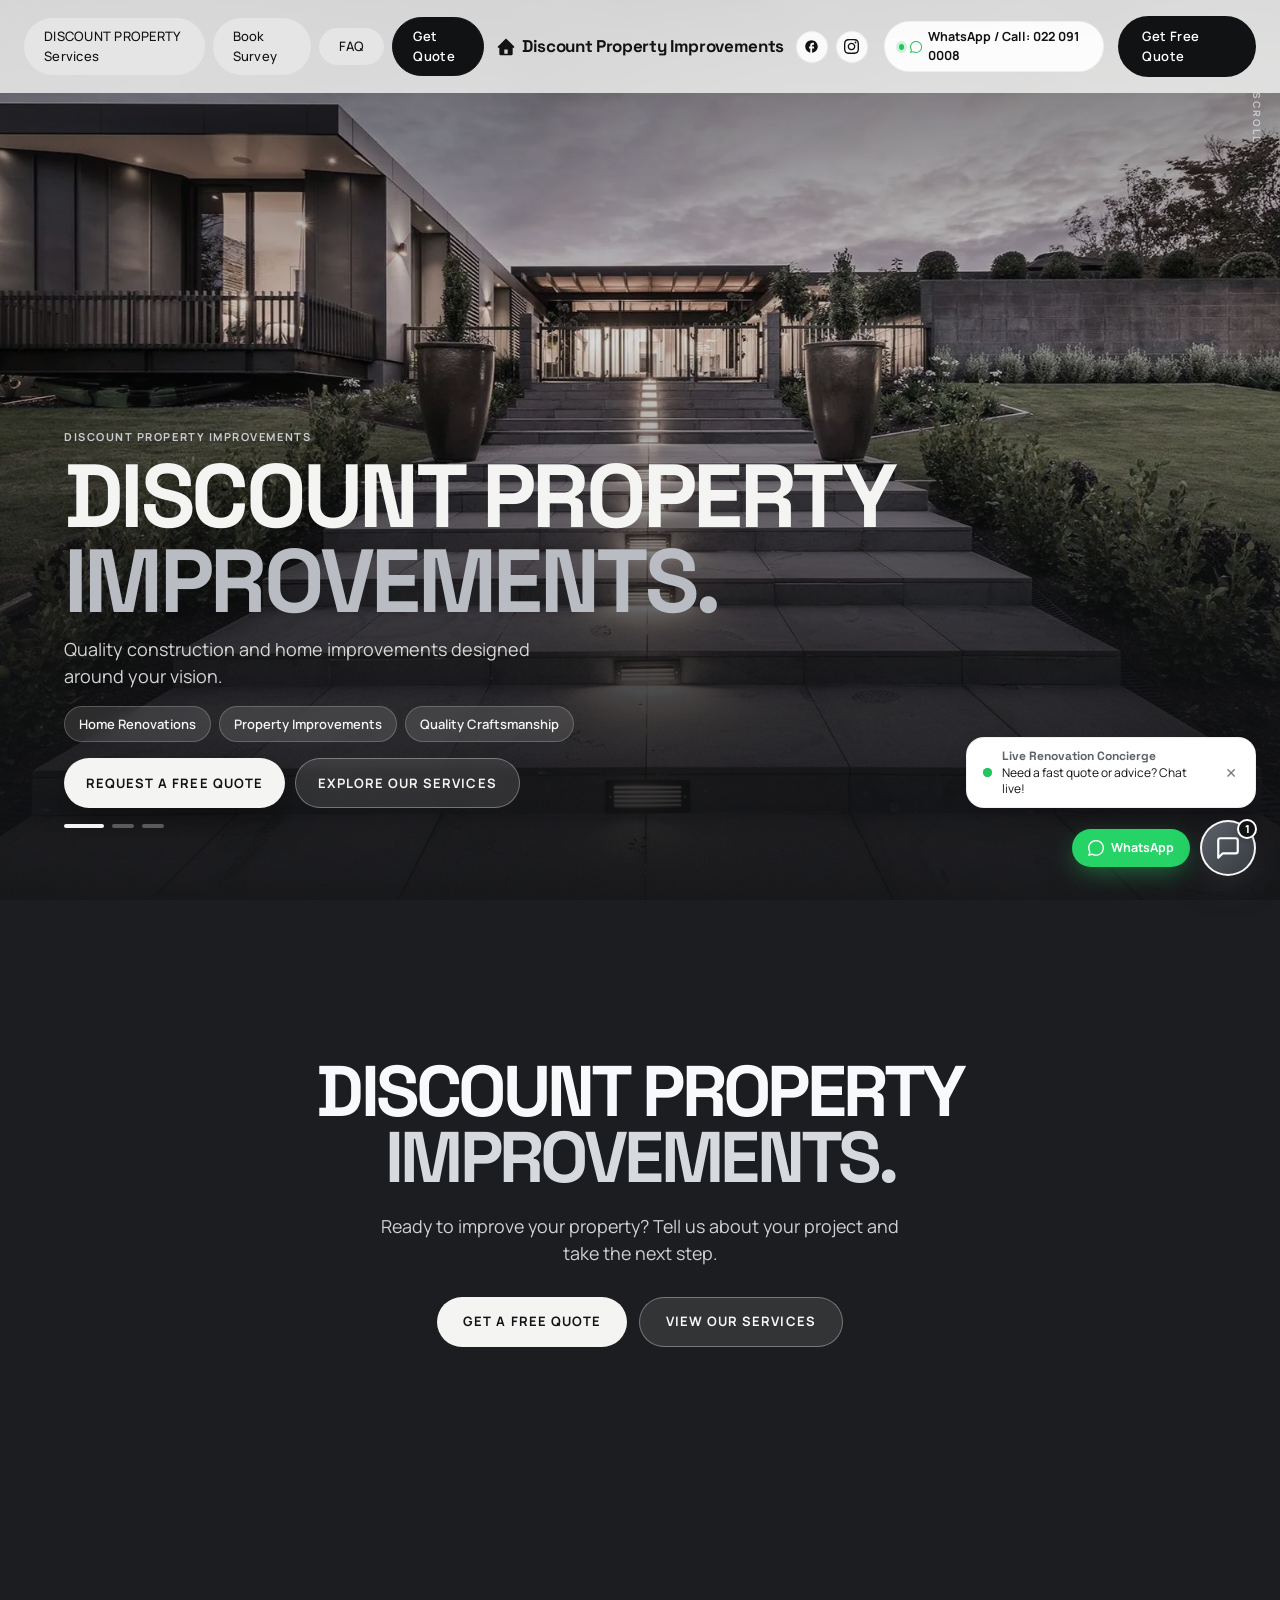
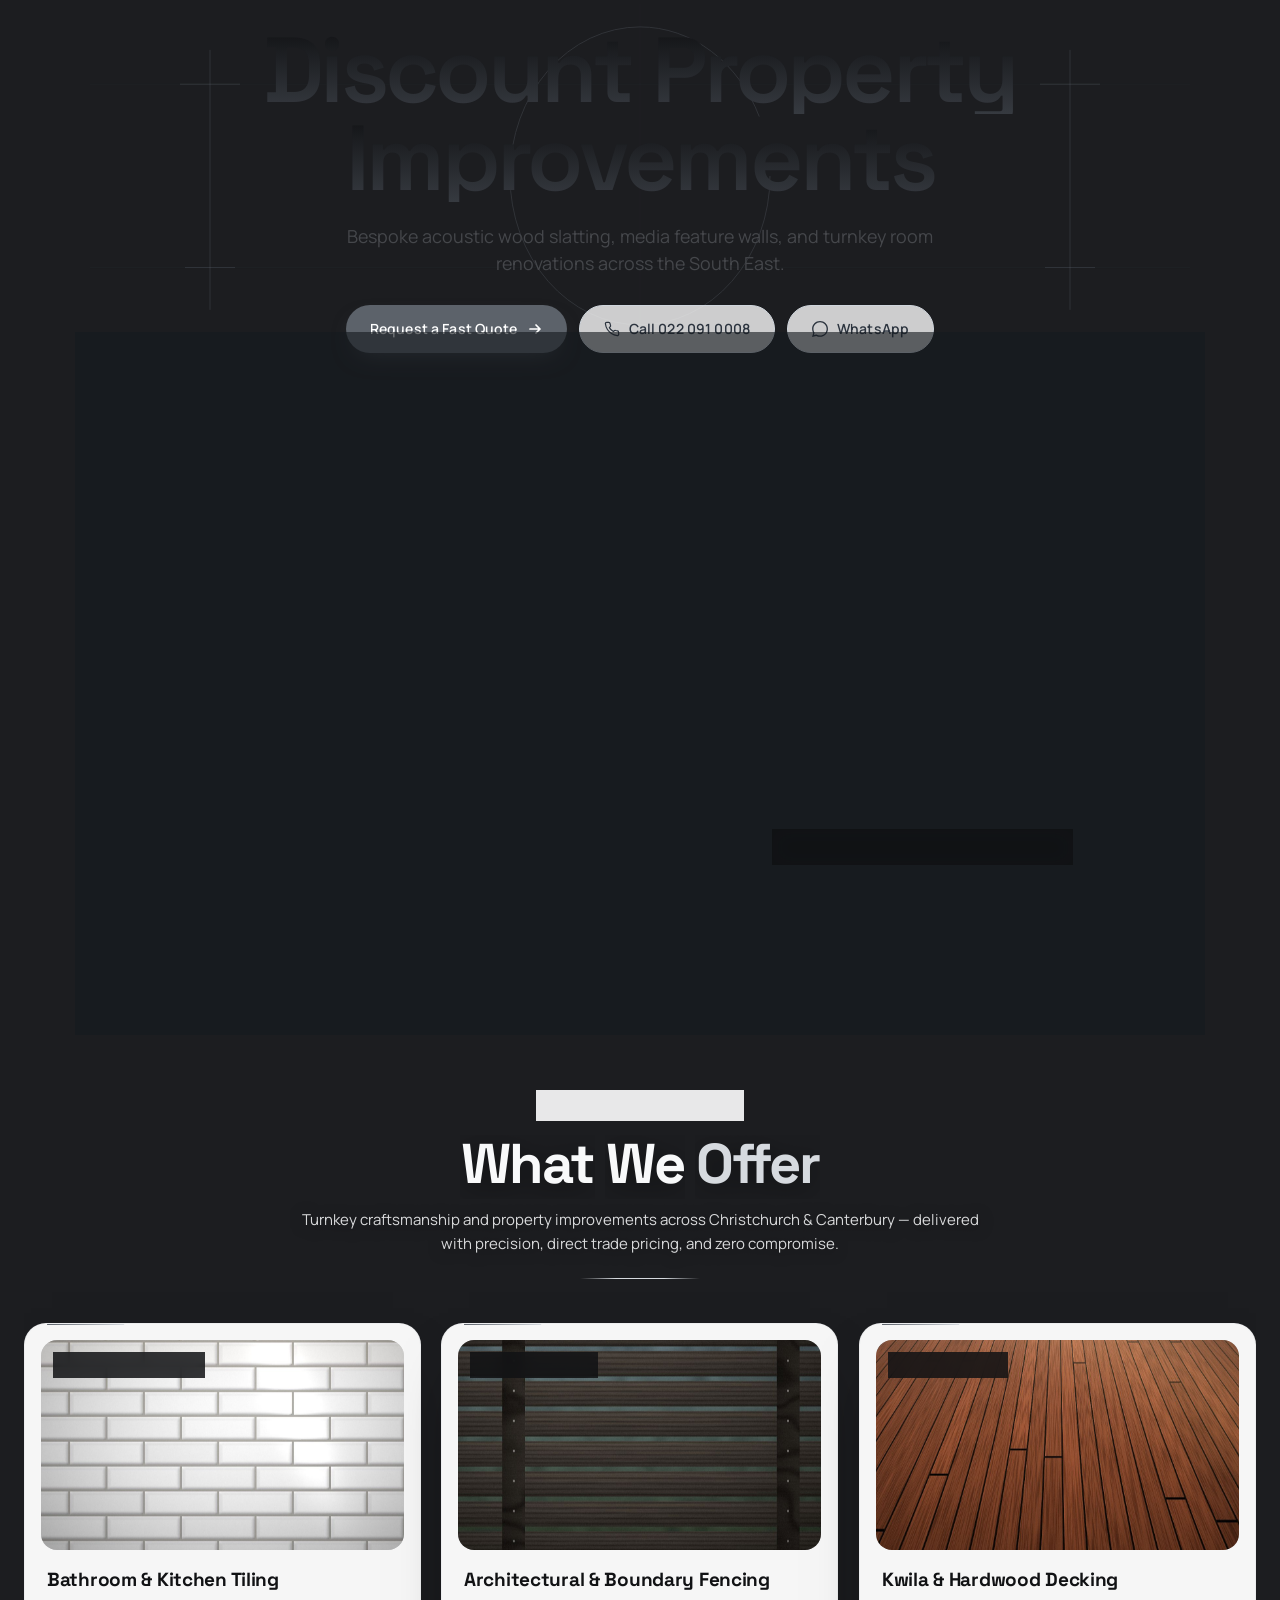
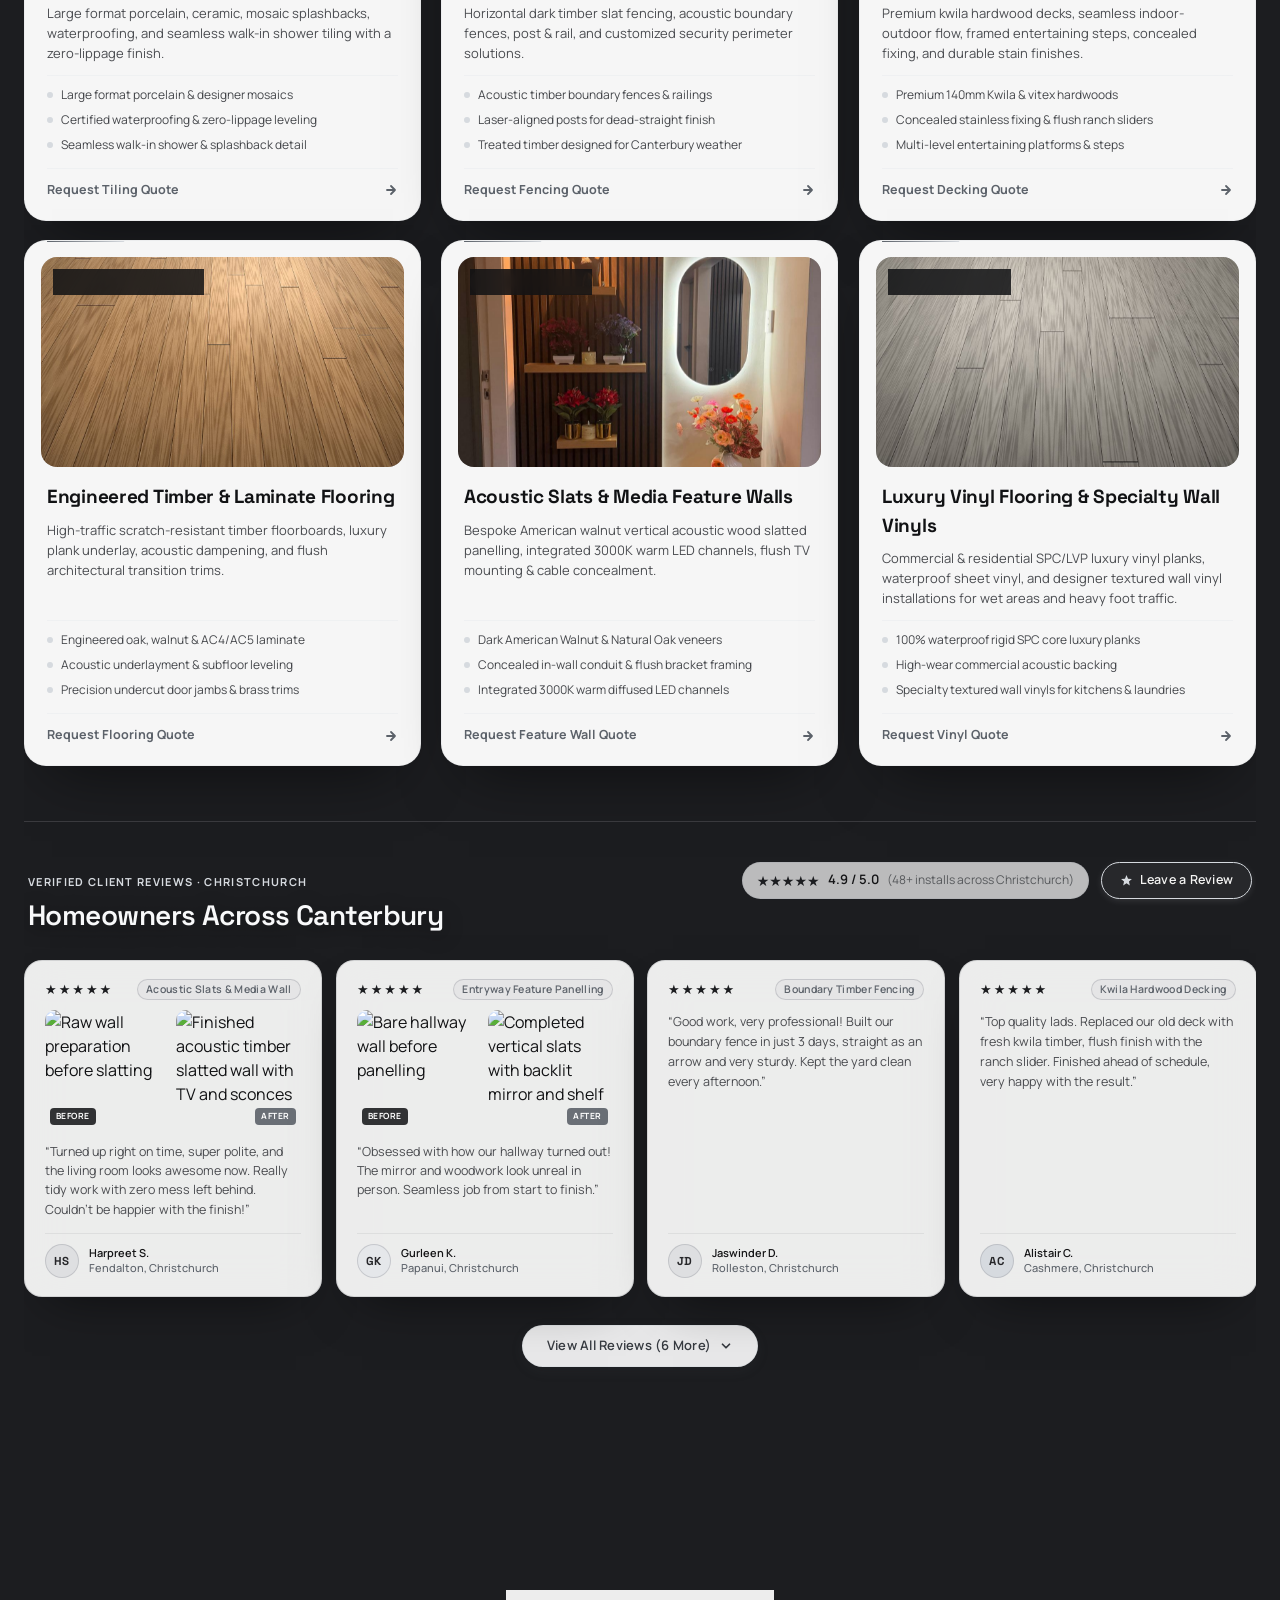
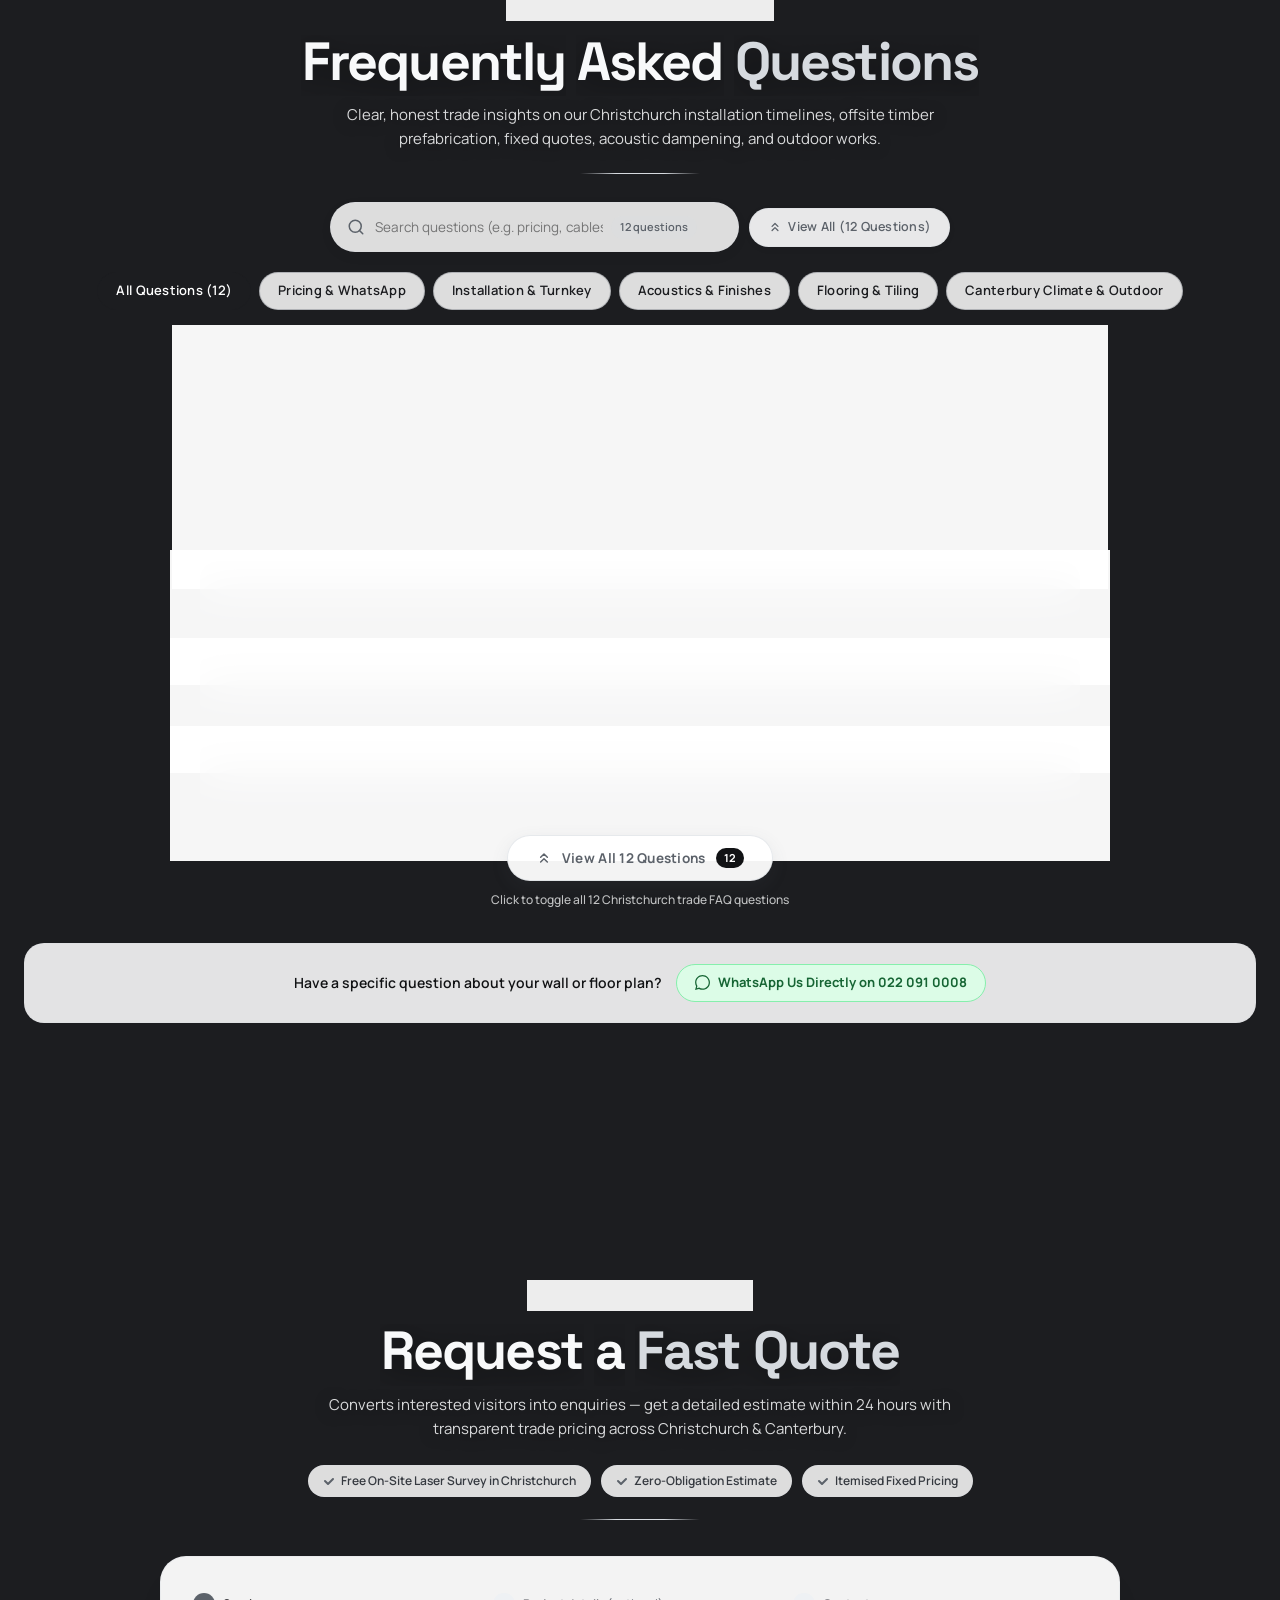
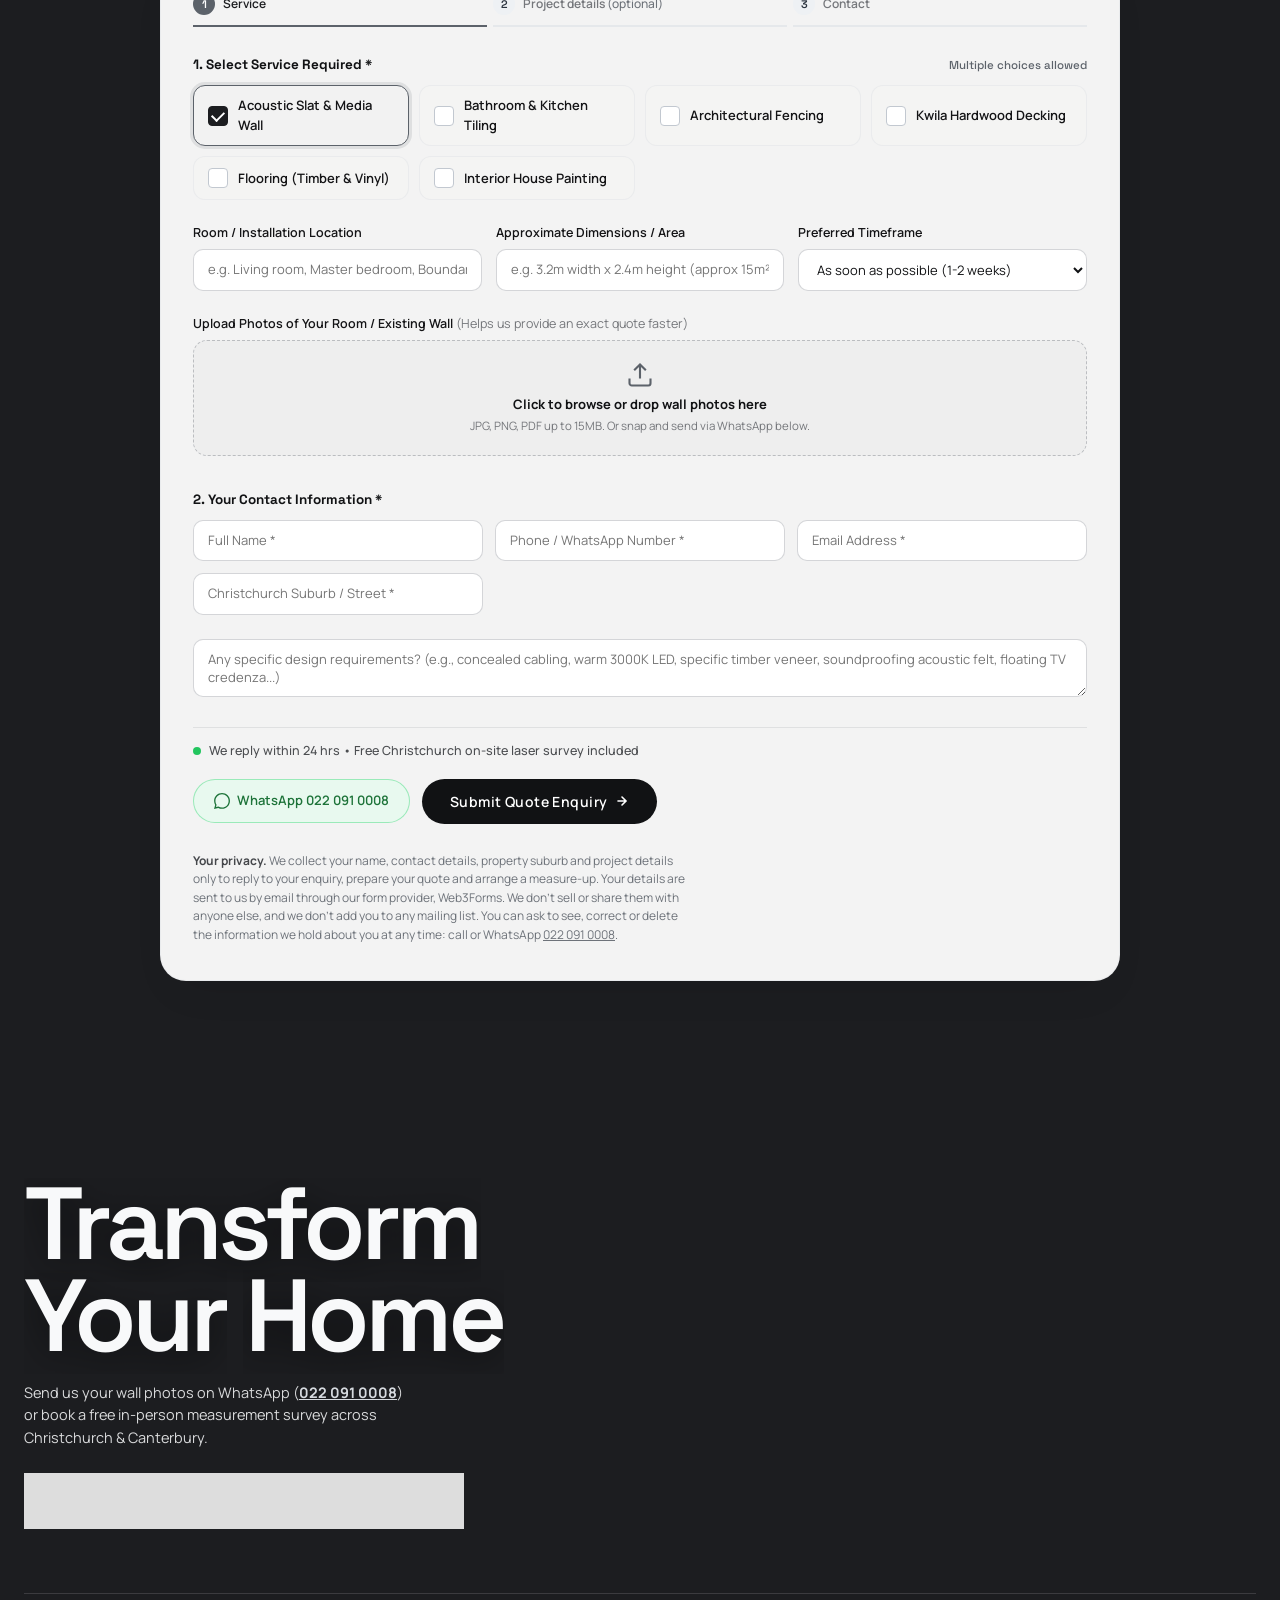
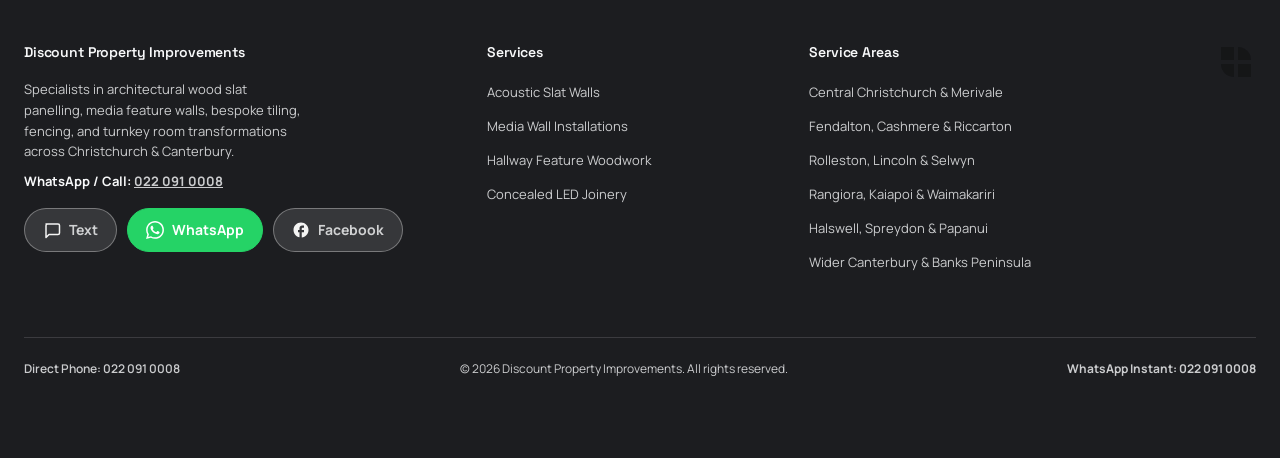
==== commit ae9eda16: "Review form: selected stars yellow Co-Authored-By: Claude Opus 5.5 <noreply@anthropic.com> Claude-Se" ====
--- a/index.html
+++ b/index.html
@@ -763,7 +763,7 @@
     }
 </style>
 <link href="assets/css/motion.css?v=cfd1a699" rel="stylesheet"/>
-<link href="assets/css/cinema.css?v=e075a0f9" rel="stylesheet"/>
+<link href="assets/css/cinema.css?v=24136816" rel="stylesheet"/>
 <link as="image" href="assets/img/cinema/house-steps.webp" rel="preload"/>
 
 <style class="">
--- a/assets/css/cinema.css
+++ b/assets/css/cinema.css
@@ -343,7 +343,7 @@
 /* monochrome palette: black, graphite, gray, white */
 .stars-mono { color: #1C1D20 !important; }
 .star-btn { color: #C9CDD2 !important; transition: color .15s, transform .15s; }
-.star-btn.on { color: #111214 !important; }
+.star-btn.on { color: #F5B400 !important; }
 .star-btn:hover { transform: scale(1.12); }
 .has-world .cinema-final .stars-mono { color: #F4F4F3 !important; }
 .opt { color: #6E737A !important; }
